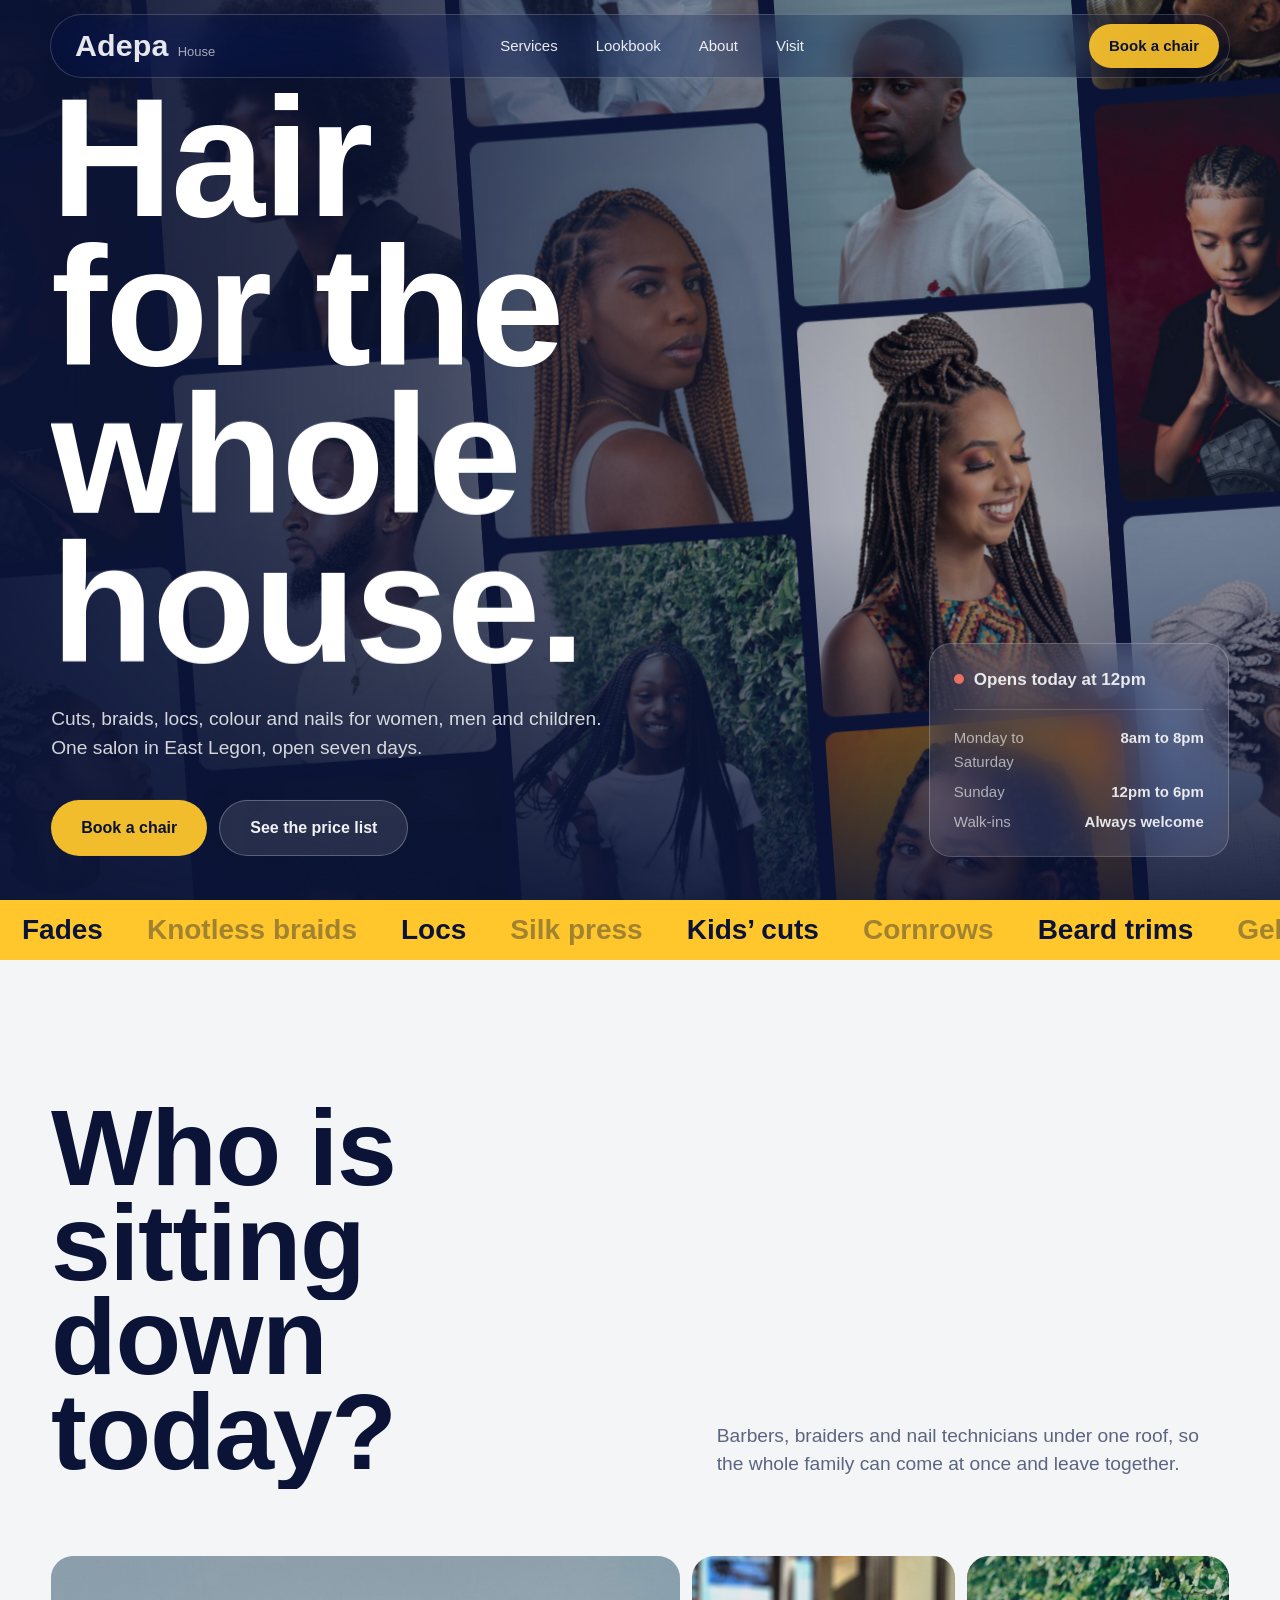
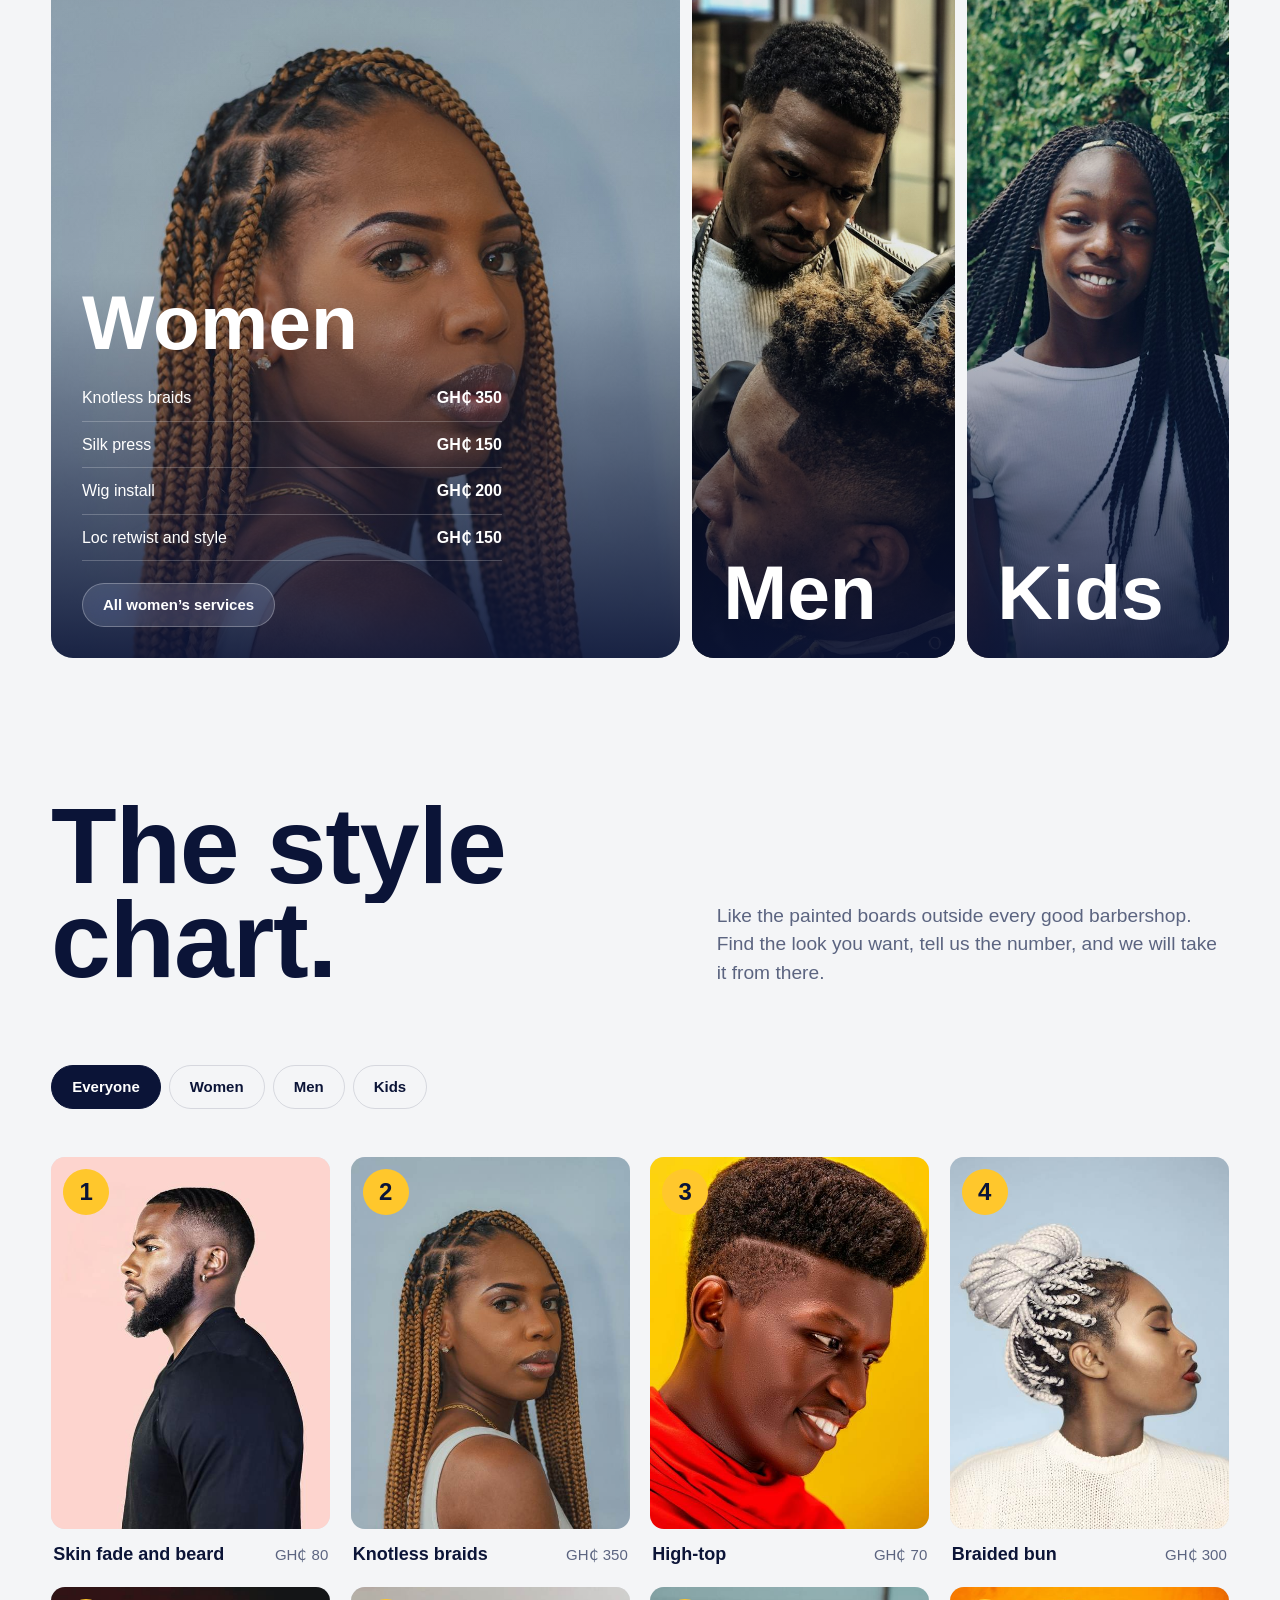
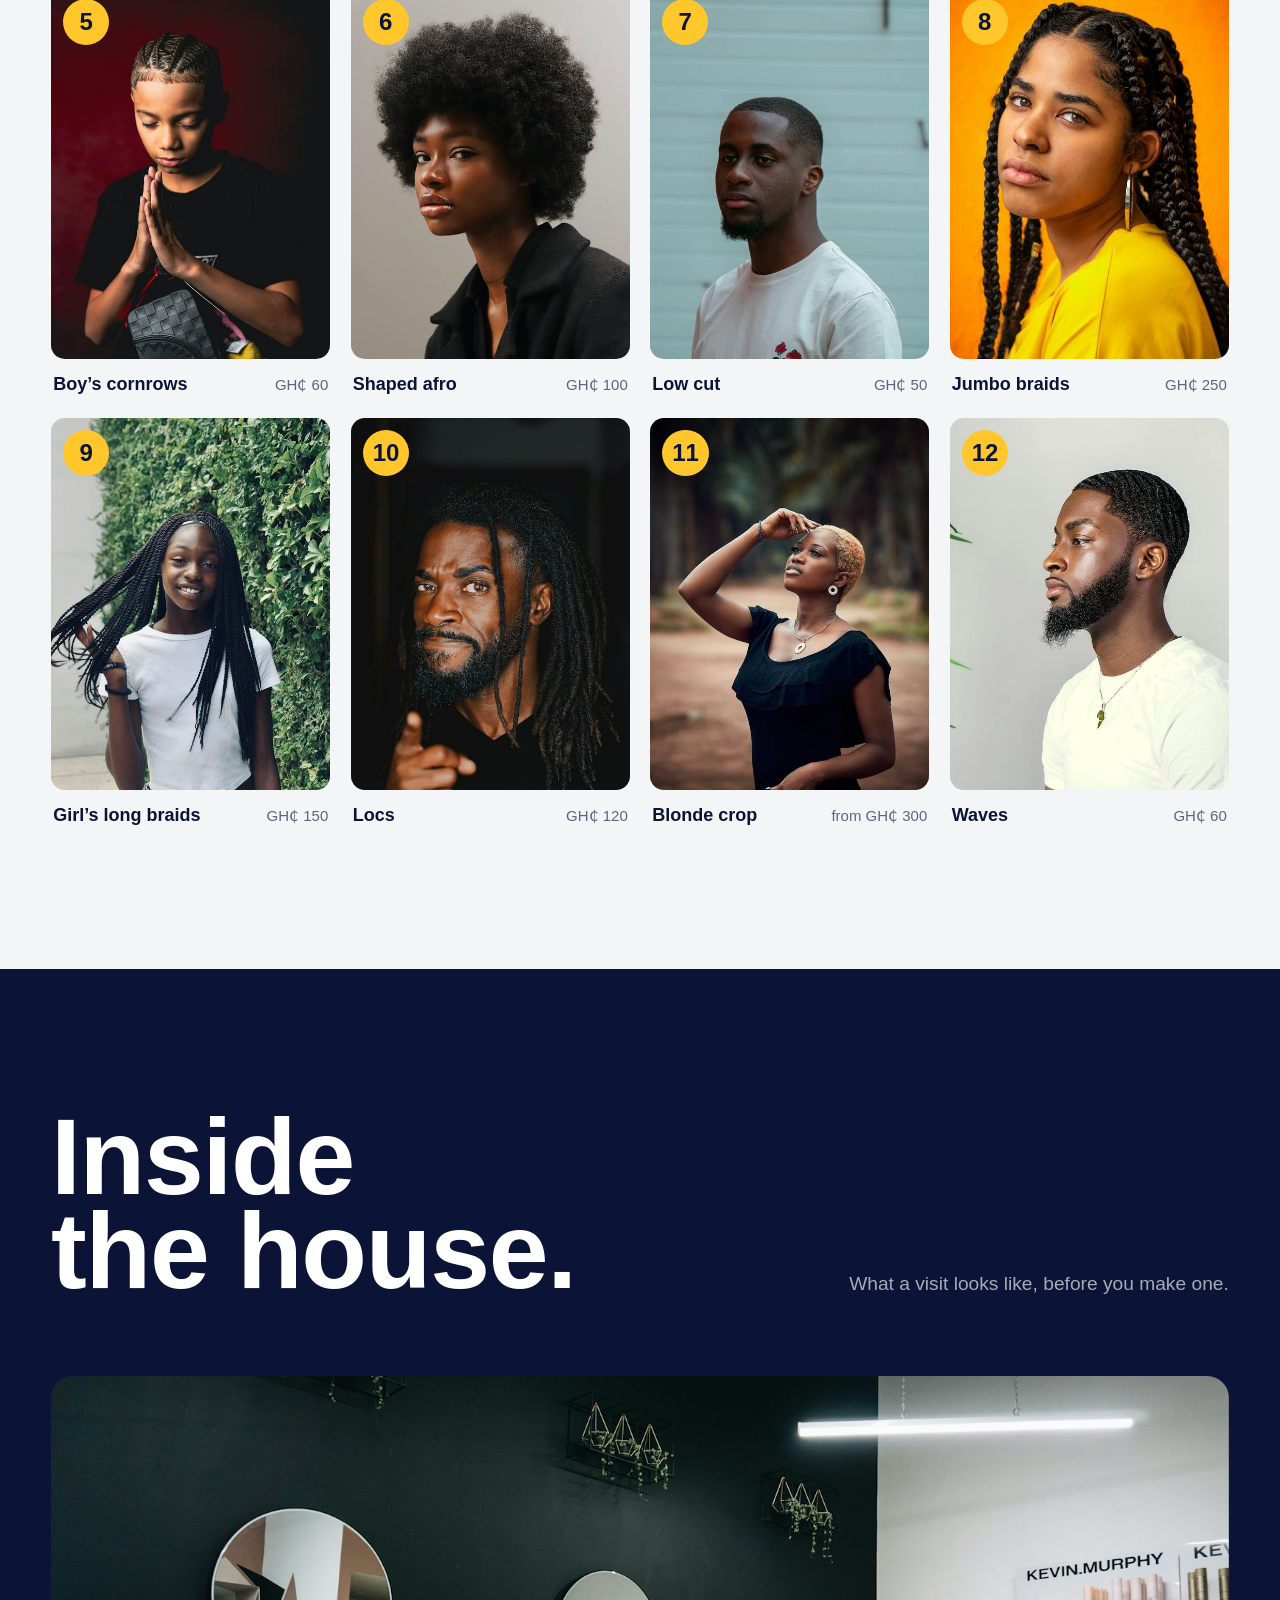
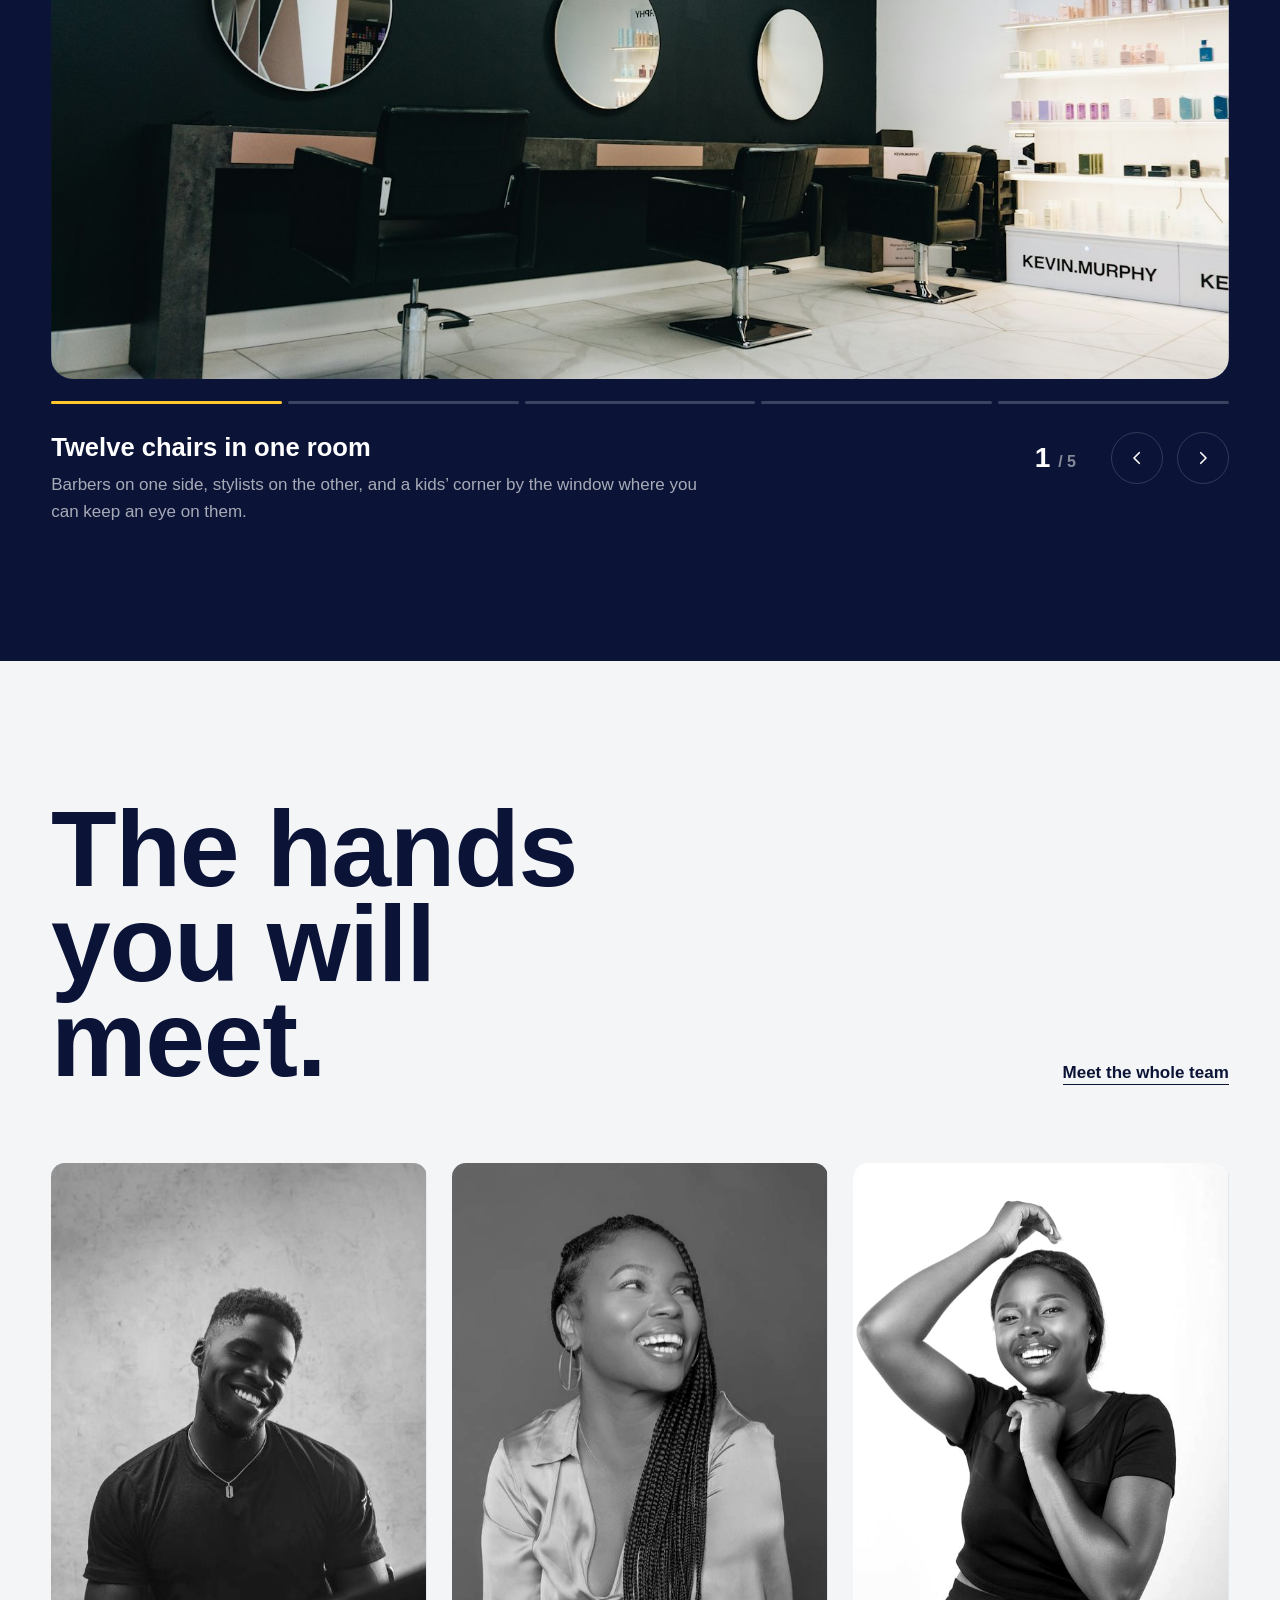
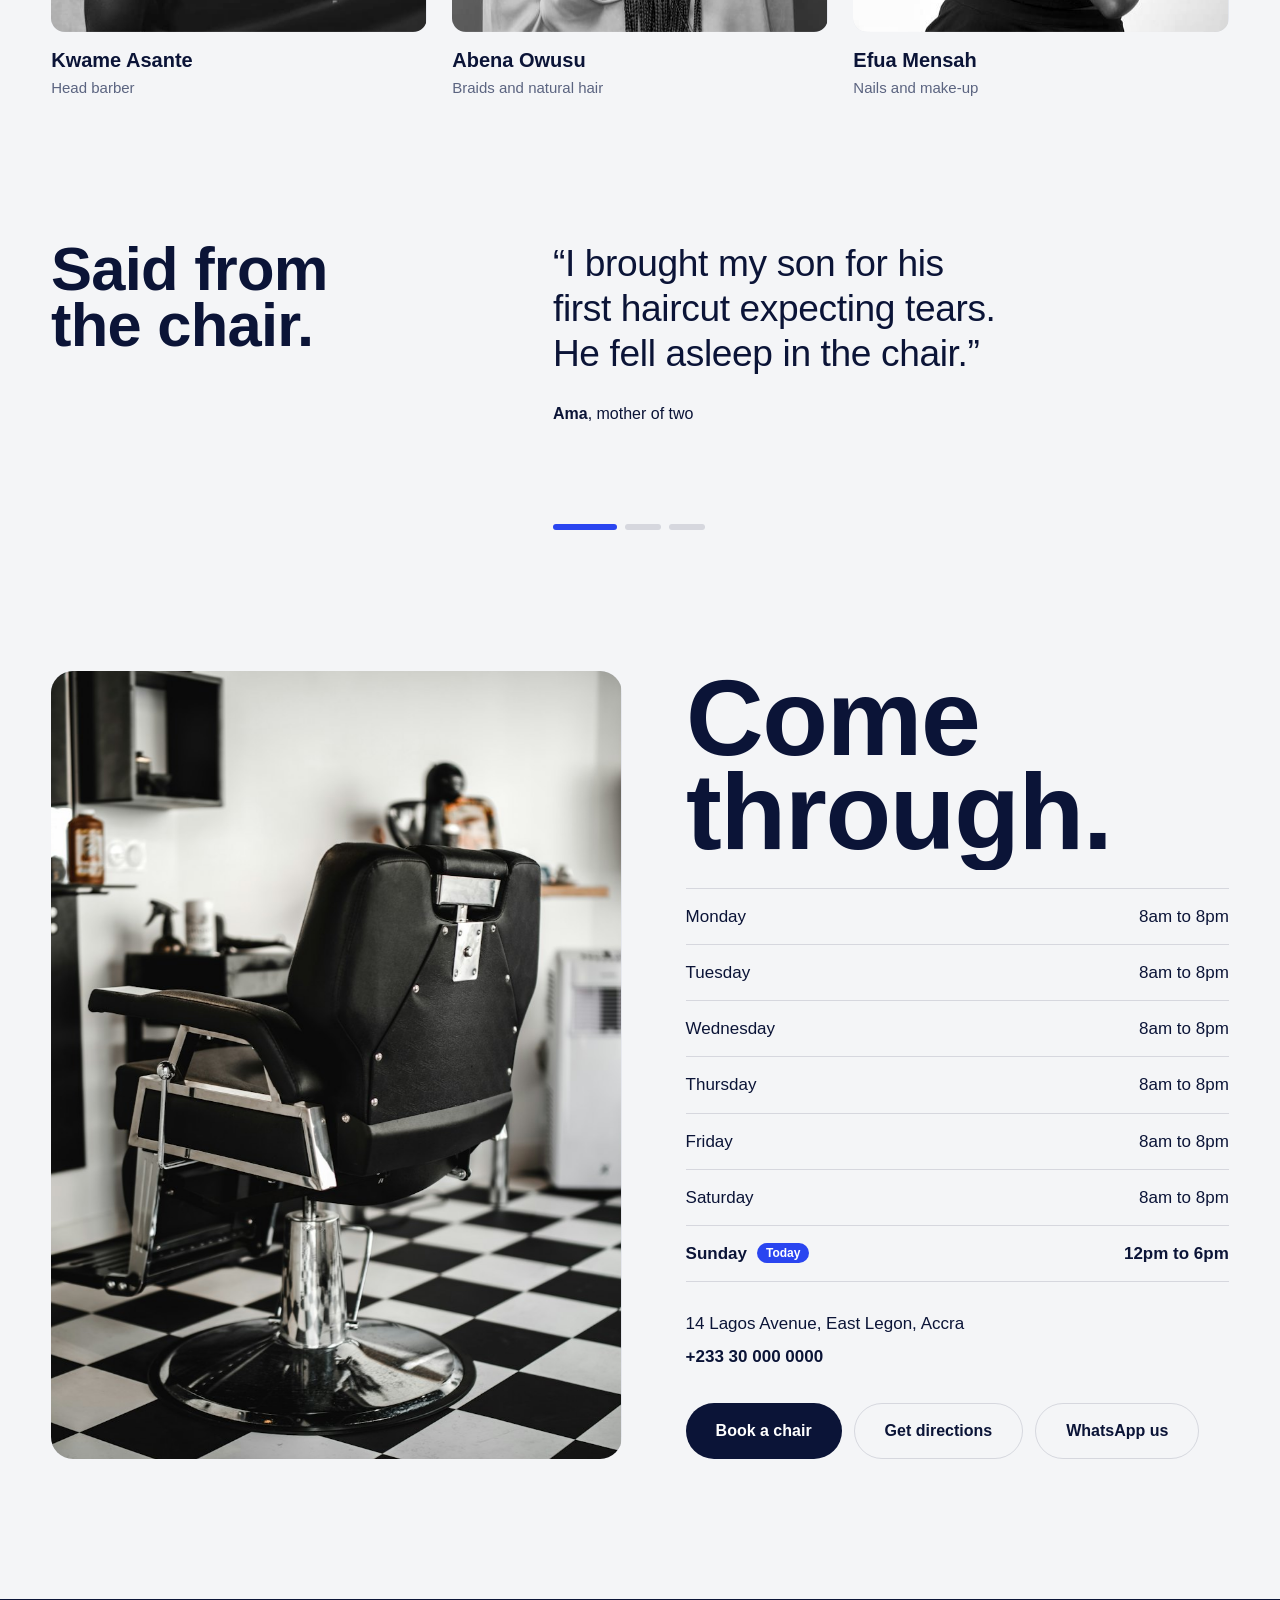
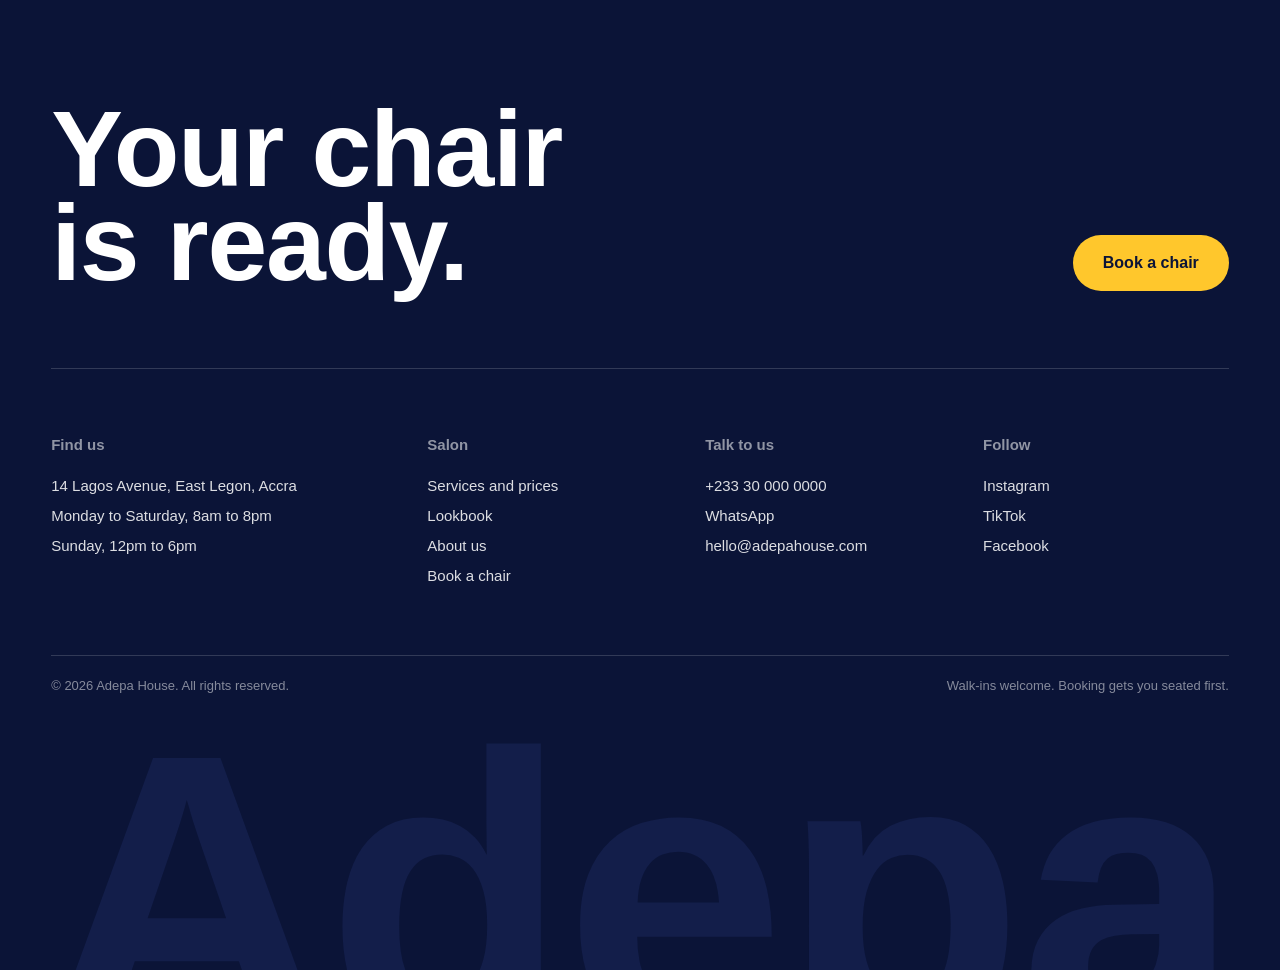
==== index.html @ f32e7a7e "Adepa House unisex salon sample website Five-page static site: home, services, lookbook, about and b" ====
<!DOCTYPE html>
<html lang="en">
<head>
  <meta charset="UTF-8">
  <meta name="viewport" content="width=device-width, initial-scale=1">
  <title>Adepa House | Unisex salon in East Legon, Accra</title>
  <meta name="description" content="Adepa House is a unisex salon in East Legon, Accra. Cuts, fades, braids, locs, colour and nails for women, men and children. Open seven days. Book a chair online.">
  <meta name="theme-color" content="#0B1437">
  <link rel="icon" href="data:image/svg+xml,<svg xmlns='http://www.w3.org/2000/svg' viewBox='0 0 64 64'><rect width='64' height='64' rx='16' fill='%230B1437'/><path d='M20 48 30 16h4l10 32h-6l-2-7H28l-2 7zm9.500-12h5L32 27z' fill='%23FFC72C'/></svg>">
  <link rel="preload" href="assets/fonts/archivo-latin-wdth-normal.woff2" as="font" type="font/woff2" crossorigin>
  <link rel="stylesheet" href="assets/css/site.css">
</head>
<body>

  <div class="intro" id="intro" aria-hidden="true">
    <div class="intro__half intro__half--t"></div>
    <div class="intro__half intro__half--b"></div>
    <div class="intro__in">
      <div class="intro__word" id="introWord"></div>
      <span class="intro__rule" id="introRule"></span>
      <p class="intro__sub" id="introSub">Unisex salon, East Legon</p>
    </div>
  </div>

  <main>
    <!-- HERO -->
    <section class="hero" data-hero>
      <div class="wall" id="wall" aria-hidden="true"></div>
      <div class="hero__scrim"></div>
      <div class="wrap hero__in">
        <div class="hero__grid">
          <div>
            <h1 class="d-xl" id="heroTitle" data-lines="manual">Hair for the<br>whole house.</h1>
            <p class="t-lead hero__sub" id="heroSub">Cuts, braids, locs, colour and nails for women, men and children. One salon in East Legon, open seven days.</p>
            <div class="hero__cta" id="heroCta">
              <a class="btn btn--sun" href="book.html">Book a chair</a>
              <a class="btn btn--glass" href="services.html">See the price list</a>
            </div>
          </div>
          <aside class="status" id="status" aria-label="Opening status">
            <div class="status__live"><span class="status__dot" id="statusDot"></span><span id="statusText">Open today</span></div>
            <dl>
              <dt>Monday to Saturday</dt><dd>8am to 8pm</dd>
              <dt>Sunday</dt><dd>12pm to 6pm</dd>
              <dt>Walk-ins</dt><dd>Always welcome</dd>
            </dl>
          </aside>
        </div>
      </div>
    </section>

    <div class="run" aria-hidden="true">
      <div class="run__track" id="run">
        <span>Fades</span><span>Knotless braids</span><span>Locs</span><span>Silk press</span><span>Kids’ cuts</span><span>Cornrows</span><span>Beard trims</span><span>Gel nails</span><span>Colour</span><span>Wig installs</span><span>Hot towel shaves</span><span>Make-up</span>
      </div>
    </div>

    <!-- DOORS -->
    <section class="sec">
      <div class="wrap">
        <div class="sec-head">
          <h2 class="d-l" data-lines>Who is sitting<br>down today?</h2>
          <p class="t-lead muted" data-rise>Barbers, braiders and nail technicians under one roof, so the whole family can come at once and leave together.</p>
        </div>
        <div class="doors" id="doors">
          <article class="door is-on">
            <div class="door__img" style="background-image:url('assets/img/her-knotless.jpg')"></div>
            <div class="door__body">
              <h3 class="door__name">Women</h3>
              <div class="door__more"><div>
                <ul class="door__list">
                  <li><span>Knotless braids</span><span>GH₵ 350</span></li>
                  <li><span>Silk press</span><span>GH₵ 150</span></li>
                  <li><span>Wig install</span><span>GH₵ 200</span></li>
                  <li><span>Loc retwist and style</span><span>GH₵ 150</span></li>
                </ul>
                <a class="btn btn--glass btn--sm" href="services.html#women">All women’s services</a>
              </div></div>
            </div>
          </article>
          <article class="door">
            <div class="door__img" style="background-image:url('assets/img/him-barber-at-work.jpg')"></div>
            <div class="door__body">
              <h3 class="door__name">Men</h3>
              <div class="door__more"><div>
                <ul class="door__list">
                  <li><span>Haircut</span><span>GH₵ 50</span></li>
                  <li><span>Skin fade</span><span>GH₵ 70</span></li>
                  <li><span>Haircut and beard</span><span>GH₵ 80</span></li>
                  <li><span>Hot towel shave</span><span>GH₵ 60</span></li>
                </ul>
                <a class="btn btn--glass btn--sm" href="services.html#men">All men’s services</a>
              </div></div>
            </div>
          </article>
          <article class="door">
            <div class="door__img" style="background-image:url('assets/img/kid-girl-long-braids.jpg')"></div>
            <div class="door__body">
              <h3 class="door__name">Kids</h3>
              <div class="door__more"><div>
                <ul class="door__list">
                  <li><span>Boy’s haircut</span><span>GH₵ 35</span></li>
                  <li><span>First haircut</span><span>GH₵ 40</span></li>
                  <li><span>Girl’s cornrows</span><span>GH₵ 60</span></li>
                  <li><span>Braids with extensions</span><span>GH₵ 150</span></li>
                </ul>
                <a class="btn btn--glass btn--sm" href="services.html#kids">All kids’ services</a>
              </div></div>
            </div>
          </article>
        </div>
      </div>
    </section>

    <!-- STYLE CHART -->
    <section class="sec" style="padding-top:0">
      <div class="wrap">
        <div class="sec-head">
          <h2 class="d-l" data-lines>The style<br>chart.</h2>
          <p class="t-lead muted" data-rise>Like the painted boards outside every good barbershop. Find the look you want, tell us the number, and we will take it from there.</p>
        </div>
        <div class="tabs" id="chartTabs" role="group" aria-label="Filter looks">
          <button class="tab" aria-pressed="true" data-who="all">Everyone</button>
          <button class="tab" aria-pressed="false" data-who="women">Women</button>
          <button class="tab" aria-pressed="false" data-who="men">Men</button>
          <button class="tab" aria-pressed="false" data-who="kids">Kids</button>
        </div>
        <div class="chart" id="chart"></div>
      </div>
    </section>

    <!-- SLIDESHOW -->
    <section class="sec on-dark">
      <div class="wrap">
        <div class="sec-head">
          <h2 class="d-l" data-lines>Inside<br>the house.</h2>
          <p class="t-lead muted" data-rise>What a visit looks like, before you make one.</p>
        </div>
        <div class="show" id="show">
          <div class="show__stage" data-unmask>
            <div class="show__slide is-on"><img src="assets/img/space-salon.jpg" alt="The salon floor: a row of styling chairs facing round mirrors"></div>
            <div class="show__slide"><img src="assets/img/work-cornrows.jpg" alt="Two stylists braiding cornrows on a client" loading="lazy"></div>
            <div class="show__slide"><img src="assets/img/him-beard-trim.jpg" alt="A barber in gloves lining up a client’s beard" loading="lazy"></div>
            <div class="show__slide"><img src="assets/img/nails-manicure.jpg" alt="A nail technician working on a client’s manicure" loading="lazy"></div>
            <div class="show__slide"><img src="assets/img/space-barber.jpg" alt="A barber chair in front of a brick wall and lit mirrors" loading="lazy"></div>
          </div>
          <div class="show__ticks" id="showTicks"><i></i><i></i><i></i><i></i><i></i></div>
          <div class="show__bar">
            <div class="show__cap" id="showCap" aria-live="polite">
              <div class="is-on"><h3>Twelve chairs in one room</h3><p class="muted">Barbers on one side, stylists on the other, and a kids’ corner by the window where you can keep an eye on them.</p></div>
              <div><h3>Two braiders on every long style</h3><p class="muted">Four hands instead of two, so a style that takes six hours elsewhere takes about four here.</p></div>
              <div><h3>A new blade for every client</h3><p class="muted">Razors are opened in front of you. Clippers are disinfected between cuts, and the barber wears gloves.</p></div>
              <div><h3>A nail desk that stays open late</h3><p class="muted">Come after work. The last nail appointment of the day starts at seven.</p></div>
              <div><h3>Booked clients sit first</h3><p class="muted">Walk in whenever you like and take the next free chair. If you have booked, your chair is waiting.</p></div>
            </div>
            <div class="show__ctrl">
              <span class="show__count" id="showCount">1 <small>/ 5</small></span>
              <button class="arrow" id="showPrev" aria-label="Previous slide"><svg viewBox="0 0 24 24" fill="none" stroke="currentColor" stroke-width="2.2" stroke-linecap="round" stroke-linejoin="round"><path d="M15 5l-7 7 7 7"/></svg></button>
              <button class="arrow" id="showNext" aria-label="Next slide"><svg viewBox="0 0 24 24" fill="none" stroke="currentColor" stroke-width="2.2" stroke-linecap="round" stroke-linejoin="round"><path d="M9 5l7 7-7 7"/></svg></button>
            </div>
          </div>
        </div>
      </div>
    </section>

    <!-- TEAM -->
    <section class="sec">
      <div class="wrap">
        <div class="sec-head">
          <h2 class="d-l" data-lines>The hands<br>you will meet.</h2>
          <p data-rise><a class="link" href="about.html">Meet the whole team</a></p>
        </div>
        <div class="team" id="team"></div>
      </div>
    </section>

    <!-- QUOTES -->
    <section class="sec" style="padding-top:0">
      <div class="wrap quotes">
        <h2 class="d-m" data-lines>Said from<br>the chair.</h2>
        <div>
          <div class="quote-box" id="quotes">
            <figure class="quote is-on"><blockquote>“I brought my son for his first haircut expecting tears. He fell asleep in the chair.”</blockquote><figcaption><b>Ama</b>, mother of two</figcaption></figure>
            <figure class="quote"><blockquote>“Knotless braids in under four hours, and my edges are still where I left them.”</blockquote><figcaption><b>Nana Akua</b>, comes every six weeks</figcaption></figure>
            <figure class="quote"><blockquote>“The first barber in Accra who asked how I wanted my beard before picking up the clippers.”</blockquote><figcaption><b>Kofi</b>, Saturday regular</figcaption></figure>
          </div>
          <div class="dots" id="quoteDots"><button aria-label="Review 1"></button><button aria-label="Review 2"></button><button aria-label="Review 3"></button></div>
        </div>
      </div>
    </section>

    <!-- VISIT -->
    <section class="sec" id="visit" style="padding-top:0">
      <div class="wrap visit">
        <div class="ph" data-unmask><img src="assets/img/space-chair-detail.jpg" alt="A black barber chair on a checkered floor" loading="lazy"></div>
        <div>
          <h2 class="d-l" data-lines>Come<br>through.</h2>
          <ul class="hours" id="hours"></ul>
          <div class="visit__lines">
            <p>14 Lagos Avenue, East Legon, Accra</p>
            <p><a href="tel:+233300000000">+233 30 000 0000</a></p>
          </div>
          <div class="visit__cta">
            <a class="btn btn--navy" href="book.html">Book a chair</a>
            <a class="btn btn--line" href="https://www.google.com/maps/search/?api=1&query=Lagos+Avenue+East+Legon+Accra" target="_blank" rel="noopener">Get directions</a>
            <a class="btn btn--line" href="https://wa.me/233300000000" target="_blank" rel="noopener">WhatsApp us</a>
          </div>
        </div>
      </div>
    </section>
  </main>

  <footer data-foot></footer>

  <script src="assets/vendor/gsap.min.js"></script>
  <script src="assets/vendor/ScrollTrigger.min.js"></script>
  <script src="assets/vendor/lenis.min.js"></script>
  <script src="assets/js/data.js"></script>
  <script src="assets/js/site.js"></script>
  <script src="assets/js/home.js"></script>
</body>
</html>
---- assets/css/site.css ----
/* ADEPA HOUSE — unisex salon. One typeface, four colours. */

@font-face {
  font-family: 'Archivo';
  src: url('../fonts/archivo-latin-wdth-normal.woff2') format('woff2');
  font-weight: 100 900; font-stretch: 62% 125%; font-style: normal; font-display: swap;
}

:root {
  --tile: #F4F5F7;
  --white: #FFFFFF;
  --navy: #0B1437;
  --navy-2: #131E4A;
  --cobalt: #2A45F0;
  --sun: #FFC72C;
  --slate: #5B6480;
  --line: rgba(11, 20, 55, .13);
  --line-inv: rgba(255, 255, 255, .16);

  --gut: clamp(20px, 4vw, 56px);
  --sec: clamp(80px, 11vw, 168px);
  --max: 1400px;
  --ease: cubic-bezier(.22, 1, .36, 1);
  --ease-io: cubic-bezier(.76, 0, .24, 1);
  --r-img: 14px;
  --r-card: 22px;
}

*, *::before, *::after { box-sizing: border-box; margin: 0; padding: 0; }
html { -webkit-text-size-adjust: 100%; scroll-behavior: smooth; }
body {
  background: var(--tile); color: var(--navy);
  font-family: 'Archivo', 'Helvetica Neue', Arial, sans-serif;
  font-size: 1.0625rem; line-height: 1.6; font-weight: 400; font-stretch: 100%;
  -webkit-font-smoothing: antialiased; text-rendering: optimizeLegibility;
  overflow-x: hidden;
}
img { display: block; max-width: 100%; }
a { color: inherit; text-decoration: none; }
button { font: inherit; color: inherit; background: none; border: 0; cursor: pointer; }
ul { list-style: none; }
::selection { background: var(--cobalt); color: #fff; }
:focus-visible { outline: 2.5px solid var(--cobalt); outline-offset: 3px; border-radius: 4px; }
.on-dark :focus-visible, .hero :focus-visible, .menu :focus-visible { outline-color: var(--sun); }
body.is-locked { overflow: hidden; }

/* ---------- type ---------- */
.d-xl, .d-l, .d-m {
  font-stretch: 62%; font-weight: 800; letter-spacing: -.012em; line-height: .88;
  text-wrap: balance;
}
.d-xl { font-size: clamp(4.2rem, 13.2vw, 13.5rem); }
.d-l  { font-size: clamp(3.2rem, 8.4vw, 8rem); }
.d-m  { font-size: clamp(2.4rem, 4.8vw, 4.4rem); line-height: .92; }
.t-lead { font-size: clamp(1.125rem, 1.5vw, 1.375rem); line-height: 1.5; max-width: 34em; }
.t-small { font-size: .875rem; line-height: 1.5; }
.muted { color: var(--slate); }
.on-dark .muted { color: rgba(255, 255, 255, .64); }

/* split-line reveal */
.ln { display: block; overflow: hidden; padding-bottom: .09em; margin-bottom: -.09em; }
.ln > span { display: block; will-change: transform; }

/* ---------- layout ---------- */
.wrap { width: 100%; max-width: var(--max); margin: 0 auto; padding: 0 var(--gut); }
.sec { padding: var(--sec) 0; }
.on-dark { background: var(--navy); color: #fff; }
.sec-head { display: grid; grid-template-columns: 1.2fr 1fr; gap: 32px var(--gut); align-items: end; margin-bottom: clamp(40px, 6vw, 88px); }
.sec-head p { justify-self: end; }
@media (max-width: 860px) { .sec-head { grid-template-columns: 1fr; } .sec-head p { justify-self: start; } }

/* ---------- buttons ---------- */
.btn {
  display: inline-flex; align-items: center; justify-content: center; gap: 10px;
  height: 56px; padding: 0 30px; border-radius: 999px;
  font-size: 1rem; font-weight: 600; font-stretch: 105%; white-space: nowrap;
  transition: transform .45s var(--ease), background-color .3s, color .3s, border-color .3s, box-shadow .3s;
}
.btn:hover { transform: translateY(-2px); }
.btn:active { transform: translateY(0) scale(.98); }
.btn--sun { background: var(--sun); color: var(--navy); }
.btn--sun:hover { background: #FFD65C; box-shadow: 0 14px 34px -12px rgba(255, 199, 44, .75); }
.btn--navy { background: var(--navy); color: #fff; }
.btn--navy:hover { background: var(--cobalt); }
.btn--line { border: 1.5px solid var(--line); }
.btn--line:hover { border-color: var(--navy); }
.btn--glass {
  color: #fff; background: rgba(255, 255, 255, .12); border: 1px solid rgba(255, 255, 255, .28);
  -webkit-backdrop-filter: blur(14px) saturate(140%); backdrop-filter: blur(14px) saturate(140%);
}
.btn--glass:hover { background: rgba(255, 255, 255, .22); }
.btn--sm { height: 44px; padding: 0 20px; font-size: .9375rem; }
.btn[disabled] { opacity: .4; pointer-events: none; }
.link { font-weight: 600; border-bottom: 1.5px solid currentColor; padding-bottom: 2px; transition: color .25s; }
.link:hover { color: var(--cobalt); }
.on-dark .link:hover { color: var(--sun); }

/* ---------- photo frame ---------- */
.ph { position: relative; overflow: hidden; border-radius: var(--r-img); background: #dfe2ea; }
.ph > img, .ph > .ph__img { position: absolute; inset: 0; width: 100%; height: 100%; object-fit: cover; background-size: cover; background-position: center; }

/* =====================================================
   NAV — frosted glass bar
   ===================================================== */
.nav {
  position: fixed; z-index: 100; top: 14px; left: 50%;
  width: min(calc(100% - 28px), 1180px); transform: translateX(-50%);
  display: flex; align-items: center; justify-content: space-between; gap: 20px;
  height: 64px; padding: 0 10px 0 24px; border-radius: 999px;
  background: rgba(255, 255, 255, .72); border: 1px solid rgba(255, 255, 255, .7);
  -webkit-backdrop-filter: blur(22px) saturate(170%); backdrop-filter: blur(22px) saturate(170%);
  box-shadow: 0 10px 40px -18px rgba(11, 20, 55, .35);
  transition: transform .6s var(--ease), background-color .4s, border-color .4s, color .4s;
}
.nav.is-away { transform: translate(-50%, -140%); }
.nav.is-over {
  color: #fff; background: rgba(11, 20, 55, .28); border-color: rgba(255, 255, 255, .2);
  box-shadow: none;
}
.logo { display: flex; align-items: baseline; gap: 9px; }
.logo b { font-stretch: 62%; font-weight: 800; font-size: 1.9rem; line-height: 1; letter-spacing: .005em; }
.logo i { font-style: normal; font-size: .8125rem; font-weight: 500; opacity: .7; }
.nav__links { display: flex; gap: 6px; }
.nav__links a {
  padding: 9px 16px; border-radius: 999px; font-size: .9375rem; font-weight: 500;
  transition: background-color .25s;
}
.nav__links a:hover { background: rgba(11, 20, 55, .07); }
.nav.is-over .nav__links a:hover { background: rgba(255, 255, 255, .16); }
.nav__links a[aria-current="page"] { background: var(--navy); color: #fff; }
.nav.is-over .nav__links a[aria-current="page"] { background: #fff; color: var(--navy); }
.nav__right { display: flex; align-items: center; gap: 8px; }
.burger {
  display: none; width: 44px; height: 44px; border-radius: 999px; position: relative;
  background: rgba(11, 20, 55, .07);
}
.nav.is-over .burger { background: rgba(255, 255, 255, .16); }
.burger::before, .burger::after {
  content: ''; position: absolute; left: 13px; right: 13px; height: 2px; background: currentColor; border-radius: 2px;
}
.burger::before { top: 18px; } .burger::after { top: 25px; }
@media (max-width: 900px) {
  .nav__links { display: none; } .burger { display: block; }
  .nav { height: 58px; padding-left: 20px; top: 10px; }
  .logo i { display: none; }
}

/* ---------- full-screen menu ---------- */
.menu {
  position: fixed; inset: 0; z-index: 180; background: var(--navy); color: #fff;
  display: grid; grid-template-rows: auto 1fr auto; visibility: hidden;
  clip-path: inset(0 0 100% 0);
}
.menu__top { display: flex; justify-content: space-between; align-items: center; padding: 22px var(--gut); }
.menu__close { height: 44px; padding: 0 20px; border-radius: 999px; background: rgba(255, 255, 255, .12); font-weight: 600; font-size: .9375rem; }
.menu__list { display: flex; flex-direction: column; justify-content: center; padding: 0 var(--gut); gap: 2px; }
.menu__list a {
  display: block; font-stretch: 62%; font-weight: 800; line-height: .95;
  font-size: clamp(3.4rem, 15vw, 6.5rem); transition: color .25s, transform .5s var(--ease);
}
.menu__list a:hover { color: var(--sun); transform: translateX(10px); }
.menu__foot { padding: 24px var(--gut) 34px; display: flex; flex-wrap: wrap; gap: 8px 28px; border-top: 1px solid var(--line-inv); font-size: .9375rem; color: rgba(255, 255, 255, .7); }

/* ---------- curtain page transition ---------- */
.curtain { position: fixed; inset: 0; z-index: 300; pointer-events: none; visibility: hidden; }
.curtain i { position: absolute; top: 0; bottom: 0; width: 50.5%; background: var(--navy); }
.curtain i:first-child { left: 0; transform: translateX(-101%); }
.curtain i:nth-child(2) { right: 0; transform: translateX(101%); }
.curtain b {
  position: absolute; top: 50%; left: 50%; transform: translate(-50%, -50%);
  font-stretch: 62%; font-weight: 800; font-size: clamp(3rem, 9vw, 6rem); color: var(--sun); opacity: 0; line-height: 1;
}

/* =====================================================
   INTRO
   ===================================================== */
.intro { position: fixed; inset: 0; z-index: 250; display: grid; place-items: center; overflow: hidden; }
.intro__half { position: absolute; left: 0; right: 0; height: 50.5%; background: var(--navy); }
.intro__half--t { top: 0; } .intro__half--b { bottom: 0; }
.intro__in { position: relative; z-index: 2; display: flex; flex-direction: column; align-items: center; gap: clamp(18px, 3vh, 30px); color: #fff; text-align: center; padding: 0 20px; }
.intro__word { display: flex; overflow: hidden; font-stretch: 62%; font-weight: 800; line-height: .9; font-size: clamp(5rem, 22vw, 15rem); padding-bottom: .06em; }
.intro__word span { display: inline-block; transform: translateY(110%); }
.intro__rule { width: min(420px, 62vw); height: 3px; background: var(--sun); transform: scaleX(0); border-radius: 3px; }
.intro__sub { font-size: clamp(.9375rem, 1.6vw, 1.125rem); font-weight: 500; font-stretch: 110%; opacity: 0; color: rgba(255, 255, 255, .78); }

/* =====================================================
   HERO — drifting photo wall
   ===================================================== */
.hero { position: relative; height: 100vh; height: 100svh; min-height: 640px; overflow: hidden; background: var(--navy); color: #fff; }
.wall { position: absolute; inset: -14% -6%; display: flex; gap: 14px; transform: rotate(-4deg) scale(1.08); will-change: transform; }
.wall__col { flex: 1; overflow: hidden; }
.wall__track { display: flex; flex-direction: column; gap: 14px; will-change: transform; }
.wall__img { width: 100%; aspect-ratio: 3 / 4; flex: 0 0 auto; border-radius: 12px; background-size: cover; background-position: center; }
.hero__scrim {
  position: absolute; inset: 0;
  background:
    linear-gradient(90deg, rgba(11, 20, 55, .94) 0%, rgba(11, 20, 55, .74) 34%, rgba(11, 20, 55, .3) 68%, rgba(11, 20, 55, .42) 100%),
    linear-gradient(0deg, rgba(11, 20, 55, .85) 0%, rgba(11, 20, 55, 0) 42%);
}
.hero__in { position: relative; z-index: 2; height: 100%; display: flex; flex-direction: column; justify-content: flex-end; padding-bottom: clamp(28px, 5vh, 56px); }
.hero__grid { display: grid; grid-template-columns: 1fr auto; gap: 32px; align-items: end; }
.hero h1 { margin-bottom: clamp(20px, 3vh, 32px); }
.hero__sub { max-width: 30em; color: rgba(255, 255, 255, .84); }
.hero__cta { display: flex; flex-wrap: wrap; gap: 12px; margin-top: clamp(24px, 4vh, 40px); }

.status {
  width: 300px; padding: 22px 24px; border-radius: var(--r-card);
  background: rgba(255, 255, 255, .11); border: 1px solid rgba(255, 255, 255, .24);
  -webkit-backdrop-filter: blur(20px) saturate(150%); backdrop-filter: blur(20px) saturate(150%);
}
.status__live { display: flex; align-items: center; gap: 10px; font-weight: 600; }
.status__dot { width: 10px; height: 10px; border-radius: 50%; background: #48E08A; box-shadow: 0 0 0 0 rgba(72, 224, 138, .7); animation: pulse 2s infinite; }
.status__dot.is-shut { background: #FF7A66; animation: none; }
@keyframes pulse { to { box-shadow: 0 0 0 12px rgba(72, 224, 138, 0); } }
.status dl { margin-top: 16px; padding-top: 16px; border-top: 1px solid rgba(255, 255, 255, .2); display: grid; grid-template-columns: 1fr auto; gap: 6px 16px; font-size: .9375rem; }
.status dt { color: rgba(255, 255, 255, .7); } .status dd { font-weight: 600; text-align: right; }
@media (max-width: 900px) {
  .hero__grid { grid-template-columns: 1fr; }
  .status { width: 100%; padding: 16px 18px; }
  .status dl { display: none; }
  .wall { inset: -10% -45%; gap: 10px; } .wall__track { gap: 10px; }
  .hero__scrim { background: linear-gradient(0deg, rgba(11, 20, 55, .96) 0%, rgba(11, 20, 55, .78) 46%, rgba(11, 20, 55, .35) 100%); }
  .hero__cta .btn { flex: 1 1 auto; }
}

/* ---------- running line ---------- */
.run { overflow: hidden; background: var(--sun); color: var(--navy); padding: 16px 0; }
.run__track { display: flex; width: max-content; animation: run 38s linear infinite; }
.run__track span { font-stretch: 62%; font-weight: 800; font-size: 1.75rem; line-height: 1; padding: 0 22px; white-space: nowrap; }
.run__track span:nth-child(even) { opacity: .38; }
@keyframes run { to { transform: translateX(-50%); } }

/* =====================================================
   DOORS — women / men / kids
   ===================================================== */
.doors { display: flex; gap: 12px; height: min(78vh, 760px); min-height: 520px; }
.door {
  position: relative; flex: 1 1 0; min-width: 0; overflow: hidden; border-radius: var(--r-card); color: #fff;
  transition: flex-grow .9s var(--ease);
}
.door.is-on { flex-grow: 2.4; }
.door__img { position: absolute; inset: 0; background-size: cover; background-position: center 20%; transform: scale(1.06); transition: transform 1.4s var(--ease); }
.door.is-on .door__img { transform: scale(1); }
.door::after { content: ''; position: absolute; inset: 0; background: linear-gradient(0deg, rgba(11, 20, 55, .9) 0%, rgba(11, 20, 55, .1) 55%); }
.door__body { position: absolute; z-index: 2; left: 0; right: 0; bottom: 0; padding: clamp(20px, 2.4vw, 36px); }
.door__name { font-stretch: 62%; font-weight: 800; font-size: clamp(3rem, 6vw, 6rem); line-height: .9; }
.door__more { display: grid; grid-template-rows: 0fr; opacity: 0; transition: grid-template-rows .8s var(--ease), opacity .5s; }
.door.is-on .door__more { grid-template-rows: 1fr; opacity: 1; }
.door__more > div { overflow: hidden; min-width: 300px; }
.door__list { margin: 18px 0 22px; display: grid; gap: 0; max-width: 420px; }
.door__list li { display: flex; justify-content: space-between; gap: 20px; padding: 10px 0; border-bottom: 1px solid rgba(255, 255, 255, .22); font-size: 1rem; }
.door__list li span:last-child { font-weight: 600; white-space: nowrap; }
@media (max-width: 860px) {
  .doors { flex-direction: column; height: auto; min-height: 0; }
  .door, .door.is-on { flex: none; height: 500px; }
  .door .door__img { transform: none; }
  .door__more { grid-template-rows: 1fr; opacity: 1; }
  .door__more > div { min-width: 0; }
}

/* =====================================================
   STYLE CHART
   ===================================================== */
.tabs { display: flex; flex-wrap: wrap; gap: 8px; }
.tab {
  height: 44px; padding: 0 20px; border-radius: 999px; border: 1.5px solid var(--line);
  font-size: .9375rem; font-weight: 600; transition: background-color .25s, color .25s, border-color .25s;
}
.tab:hover { border-color: var(--navy); }
.tab[aria-pressed="true"], .tab[aria-selected="true"] { background: var(--navy); border-color: var(--navy); color: #fff; }
.on-dark .tab { border-color: var(--line-inv); }
.on-dark .tab[aria-pressed="true"] { background: #fff; color: var(--navy); border-color: #fff; }

.chart { display: grid; grid-template-columns: repeat(4, 1fr); gap: clamp(12px, 1.6vw, 24px); margin-top: clamp(28px, 4vw, 48px); }
.look { position: relative; display: block; }
.look .ph { aspect-ratio: 3 / 4; }
.look .ph img { transition: transform 1.2s var(--ease); }
.look:hover .ph img { transform: scale(1.06); }
.look__no {
  position: absolute; top: 12px; left: 12px; z-index: 2; min-width: 46px; height: 46px; padding: 0 10px;
  display: grid; place-items: center; border-radius: 999px;
  font-stretch: 62%; font-weight: 800; font-size: 1.5rem; line-height: 1;
  background: var(--sun); color: var(--navy);
}
.look__go {
  position: absolute; left: 12px; right: 12px; bottom: 12px; z-index: 2; height: 48px; border-radius: 999px;
  display: grid; place-items: center; font-weight: 600; font-size: .9375rem; color: #fff;
  background: rgba(11, 20, 55, .42); border: 1px solid rgba(255, 255, 255, .3);
  -webkit-backdrop-filter: blur(14px); backdrop-filter: blur(14px);
  opacity: 0; transform: translateY(10px); transition: opacity .35s, transform .5s var(--ease);
}
.look:hover .look__go, .look:focus-visible .look__go { opacity: 1; transform: none; }
.look__meta { display: flex; justify-content: space-between; align-items: baseline; gap: 12px; padding: 14px 2px 0; }
.look__meta h3 { font-size: 1.125rem; font-weight: 650; line-height: 1.25; }
.look__meta span { font-size: .9375rem; color: var(--slate); white-space: nowrap; }
@media (max-width: 1000px) { .chart { grid-template-columns: repeat(3, 1fr); } }
@media (max-width: 640px) {
  .chart { grid-template-columns: repeat(2, 1fr); }
  .look__go { display: none; }
  .look__meta { flex-direction: column; gap: 2px; padding-top: 10px; }
  .look__meta h3 { font-size: 1rem; }
  .look__no { min-width: 38px; height: 38px; font-size: 1.25rem; top: 8px; left: 8px; }
}

/* =====================================================
   SLIDESHOW
   ===================================================== */
.show { position: relative; }
.show__stage { position: relative; aspect-ratio: 16 / 8.2; border-radius: var(--r-card); overflow: hidden; background: var(--navy-2); }
.show__slide { position: absolute; inset: 0; opacity: 0; visibility: hidden; }
.show__slide.is-on { opacity: 1; visibility: visible; z-index: 2; }
.show__slide img { width: 100%; height: 100%; object-fit: cover; }
.show__bar { display: grid; grid-template-columns: 1fr auto; gap: 24px 40px; align-items: start; margin-top: 28px; }
.show__cap { position: relative; min-height: 5.2em; }
.show__cap > div { position: absolute; inset: 0 0 auto 0; opacity: 0; transform: translateY(12px); transition: opacity .5s, transform .7s var(--ease); pointer-events: none; }
.show__cap > div.is-on { opacity: 1; transform: none; pointer-events: auto; }
.show__cap h3 { font-size: clamp(1.25rem, 2vw, 1.625rem); font-weight: 650; line-height: 1.2; }
.show__cap p { margin-top: 8px; max-width: 38em; }
.show__ctrl { display: flex; align-items: center; gap: 14px; }
.show__count { font-stretch: 62%; font-weight: 800; font-size: 1.75rem; line-height: 1; min-width: 62px; }
.show__count small { font-size: 1rem; font-weight: 600; opacity: .5; font-stretch: 100%; }
.arrow { width: 52px; height: 52px; border-radius: 50%; border: 1.5px solid var(--line-inv); display: grid; place-items: center; transition: background-color .25s, color .25s, border-color .25s; }
.arrow:hover { background: #fff; color: var(--navy); border-color: #fff; }
.arrow svg { width: 18px; height: 18px; }
.show__ticks { display: flex; gap: 6px; margin-top: 22px; }
.show__ticks i { flex: 1; height: 3px; border-radius: 3px; background: rgba(255, 255, 255, .2); overflow: hidden; position: relative; }
.show__ticks i::after { content: ''; position: absolute; inset: 0; background: var(--sun); transform: scaleX(0); transform-origin: left; }
.show__ticks i.is-done::after { transform: scaleX(1); }
.show__ticks i.is-on::after { animation: tick var(--dur, 6s) linear forwards; }
.show.is-paused .show__ticks i.is-on::after { animation-play-state: paused; }
@keyframes tick { to { transform: scaleX(1); } }
@media (max-width: 760px) {
  .show__stage { aspect-ratio: 4 / 4.6; }
  .show__bar { grid-template-columns: 1fr; }
  .show__cap { min-height: 8.4em; }
}

/* =====================================================
   TEAM
   ===================================================== */
.team { display: grid; grid-template-columns: repeat(3, 1fr); gap: clamp(14px, 2vw, 28px); }
.person .ph { aspect-ratio: 4 / 5; }
.person .ph img { filter: grayscale(1) contrast(1.05); transition: filter .6s, transform 1.2s var(--ease); }
.person:hover .ph img { filter: none; transform: scale(1.04); }
.person h3 { margin-top: 16px; font-size: 1.25rem; font-weight: 650; line-height: 1.2; }
.person p { color: var(--slate); font-size: .9375rem; margin-top: 4px; }
@media (max-width: 760px) {
  .team { grid-template-columns: none; grid-auto-flow: column; grid-auto-columns: 72%; overflow-x: auto; scroll-snap-type: x mandatory; margin: 0 calc(var(--gut) * -1); padding: 0 var(--gut) 8px; scrollbar-width: none; }
  .team::-webkit-scrollbar { display: none; }
  .person { scroll-snap-align: start; }
  .person .ph img { filter: none; }
}

/* =====================================================
   WORDS FROM THE CHAIR
   ===================================================== */
.quotes { display: grid; grid-template-columns: 1fr 1.5fr; gap: var(--gut); align-items: start; }
.quote-box { position: relative; min-height: 15em; }
.quote { position: absolute; inset: 0 0 auto 0; opacity: 0; transform: translateY(16px); transition: opacity .5s, transform .8s var(--ease); pointer-events: none; }
.quote.is-on { opacity: 1; transform: none; pointer-events: auto; }
.quote blockquote { font-size: clamp(1.5rem, 2.9vw, 2.5rem); line-height: 1.22; font-weight: 500; letter-spacing: -.01em; text-wrap: balance; }
.quote figcaption { margin-top: 24px; font-size: 1rem; }
.quote figcaption b { font-weight: 650; }
.dots { display: flex; gap: 8px; margin-top: 28px; }
.dots button { width: 36px; height: 6px; border-radius: 6px; background: var(--line); transition: background-color .3s, width .5s var(--ease); }
.dots button[aria-current="true"] { background: var(--cobalt); width: 64px; }
@media (max-width: 860px) { .quotes { grid-template-columns: 1fr; gap: 28px; } .quote-box { min-height: 19em; } }

/* =====================================================
   VISIT
   ===================================================== */
.visit { display: grid; grid-template-columns: 1.05fr 1fr; gap: clamp(28px, 5vw, 80px); align-items: stretch; }
.visit .ph { min-height: 460px; height: 100%; border-radius: var(--r-card); }
.hours { margin-top: 28px; border-top: 1px solid var(--line); }
.hours li { display: flex; justify-content: space-between; gap: 20px; padding: 14px 0; border-bottom: 1px solid var(--line); }
.hours li.is-today { font-weight: 650; }
.hours li.is-today span:first-child::after { content: 'Today'; margin-left: 10px; font-size: .75rem; font-weight: 600; padding: 3px 9px; border-radius: 99px; background: var(--cobalt); color: #fff; vertical-align: 2px; }
.visit__lines { margin-top: 28px; display: grid; gap: 6px; }
.visit__lines a { font-weight: 600; }
.visit__lines a:hover { color: var(--cobalt); }
.visit__cta { display: flex; flex-wrap: wrap; gap: 12px; margin-top: 32px; }
@media (max-width: 860px) { .visit { grid-template-columns: 1fr; } .visit .ph { min-height: 0; height: auto; width: 100%; aspect-ratio: 4 / 3; } }

/* =====================================================
   FOOTER
   ===================================================== */
.foot { background: var(--navy); color: #fff; padding-top: clamp(64px, 8vw, 120px); overflow: hidden; }
.foot__cta { display: flex; flex-wrap: wrap; align-items: end; justify-content: space-between; gap: 28px; padding-bottom: clamp(48px, 6vw, 88px); border-bottom: 1px solid var(--line-inv); }
.foot__cols { display: grid; grid-template-columns: 1.4fr 1fr 1fr 1fr; gap: 32px; padding: clamp(40px, 5vw, 64px) 0; font-size: .9375rem; }
.foot__cols h4 { font-size: .9375rem; font-weight: 600; color: rgba(255, 255, 255, .55); margin-bottom: 14px; }
.foot__cols a, .foot__cols p { display: block; line-height: 2; color: rgba(255, 255, 255, .86); }
.foot__cols a:hover { color: var(--sun); }
.foot__mark { font-stretch: 62%; font-weight: 800; font-size: 31vw; line-height: .8; letter-spacing: -.01em; color: var(--navy-2); text-align: center; white-space: nowrap; user-select: none; margin: 1vw 0 -6.5vw; }
.foot__legal { display: flex; flex-wrap: wrap; justify-content: space-between; gap: 8px 24px; padding: 20px 0 26px; font-size: .8125rem; color: rgba(255, 255, 255, .5); border-top: 1px solid var(--line-inv); }
@media (max-width: 760px) { .foot__cols { grid-template-columns: 1fr 1fr; } }

/* =====================================================
   INNER PAGE HEAD
   ===================================================== */
.phead { padding: clamp(140px, 18vw, 220px) 0 clamp(40px, 6vw, 80px); }
.phead p { margin-top: clamp(20px, 3vw, 36px); }

/* ---------- services page ---------- */
.stick-tabs { position: sticky; top: 88px; z-index: 60; pointer-events: none; }
.stick-tabs .tabs { pointer-events: auto; display: inline-flex; max-width: 100%; padding: 6px; border-radius: 999px; background: rgba(255, 255, 255, .78); border: 1px solid rgba(255, 255, 255, .8); -webkit-backdrop-filter: blur(18px) saturate(160%); backdrop-filter: blur(18px) saturate(160%); box-shadow: 0 10px 34px -16px rgba(11, 20, 55, .35); }
.stick-tabs .tab { border-color: transparent; height: 40px; }
.stick-tabs .tabs { flex-wrap: nowrap; overflow-x: auto; scrollbar-width: none; }
.stick-tabs .tabs::-webkit-scrollbar { display: none; }
.stick-tabs .tab { flex: 0 0 auto; }
.menu-sec { display: grid; grid-template-columns: minmax(0, .8fr) minmax(0, 1.2fr); gap: clamp(28px, 6vw, 96px); padding: clamp(56px, 8vw, 120px) 0; border-bottom: 1px solid var(--line); scroll-margin-top: 110px; }
.menu-sec__side { position: sticky; top: 160px; align-self: start; }
.menu-sec__side .ph { aspect-ratio: 4 / 5; margin-top: 28px; }
.menu-sec__side p { margin-top: 14px; }
.price { display: grid; grid-template-columns: 1fr auto; gap: 4px 24px; padding: 20px 0; border-bottom: 1px solid var(--line); align-items: baseline; }
.price:first-child { border-top: 1px solid var(--line); }
.price h3 { font-size: 1.1875rem; font-weight: 600; line-height: 1.3; }
.price b { font-stretch: 62%; font-weight: 800; font-size: 1.75rem; line-height: 1; white-space: nowrap; }
.price b small { font-stretch: 100%; font-size: .8125rem; font-weight: 500; color: var(--slate); margin-right: 6px; }
.price p { grid-column: 1 / -1; color: var(--slate); font-size: .9375rem; max-width: 46em; }
.price__row { grid-column: 1 / -1; display: flex; justify-content: space-between; align-items: center; gap: 16px; margin-top: 6px; }
.price__row span { font-size: .875rem; color: var(--slate); }
.price__row a { font-size: .9375rem; font-weight: 600; color: var(--cobalt); opacity: 0; transition: opacity .25s; }
.price:hover .price__row a, .price__row a:focus-visible { opacity: 1; }
@media (max-width: 860px) {
  .menu-sec { grid-template-columns: 1fr; }
  .menu-sec__side { position: static; }
  .menu-sec__side .ph { aspect-ratio: 16 / 10; }
  .price__row a { opacity: 1; }
}
.notes { display: grid; grid-template-columns: repeat(3, 1fr); gap: clamp(20px, 3vw, 48px); }
.notes h3 { font-size: 1.25rem; font-weight: 650; margin-bottom: 8px; }
@media (max-width: 760px) { .notes { grid-template-columns: 1fr; } }

/* ---------- lookbook ---------- */
.book-grid { columns: 4; column-gap: clamp(10px, 1.4vw, 20px); margin-top: clamp(28px, 4vw, 48px); }
.book-grid button { display: block; width: 100%; margin-bottom: clamp(10px, 1.4vw, 20px); break-inside: avoid; position: relative; border-radius: var(--r-img); overflow: hidden; background: #dfe2ea; }
.book-grid img { width: 100%; height: auto; transition: transform 1.2s var(--ease); }
.book-grid button:hover img { transform: scale(1.05); }
.book-grid span { position: absolute; left: 10px; bottom: 10px; padding: 7px 14px; border-radius: 99px; font-size: .875rem; font-weight: 600; color: #fff; background: rgba(11, 20, 55, .45); -webkit-backdrop-filter: blur(12px); backdrop-filter: blur(12px); border: 1px solid rgba(255, 255, 255, .25); opacity: 0; transform: translateY(6px); transition: opacity .3s, transform .4s var(--ease); }
.book-grid button:hover span, .book-grid button:focus-visible span { opacity: 1; transform: none; }
@media (max-width: 1000px) { .book-grid { columns: 3; } }
@media (max-width: 640px) { .book-grid { columns: 2; } .book-grid span { opacity: 1; transform: none; font-size: .75rem; padding: 5px 10px; left: 6px; bottom: 6px; } }

.lightbox { position: fixed; inset: 0; z-index: 220; background: rgba(11, 20, 55, .86); -webkit-backdrop-filter: blur(18px); backdrop-filter: blur(18px); display: none; grid-template-columns: 80px 1fr 80px; align-items: center; color: #fff; }
.lightbox.is-open { display: grid; }
.lightbox figure { height: 100vh; height: 100svh; padding: 72px 0 84px; display: flex; flex-direction: column; align-items: center; justify-content: center; gap: 18px; min-width: 0; }
.lightbox img { max-height: 100%; max-width: 100%; border-radius: var(--r-img); object-fit: contain; min-height: 0; }
.lightbox figcaption { display: flex; align-items: center; gap: 18px; flex-wrap: wrap; justify-content: center; font-weight: 600; }
.lightbox .arrow { justify-self: center; }
.lightbox__x { position: absolute; top: 18px; right: 18px; height: 44px; padding: 0 20px; border-radius: 99px; background: rgba(255, 255, 255, .14); font-weight: 600; font-size: .9375rem; }
@media (max-width: 640px) { .lightbox { grid-template-columns: 1fr; } .lightbox .arrow { position: absolute; bottom: 18px; } .lightbox .arrow:first-of-type { left: 20px; } .lightbox .arrow:last-of-type { right: 20px; } .lightbox figure { padding: 76px 16px 92px; } }

/* ---------- about ---------- */
.story { display: grid; grid-template-columns: 1fr 1fr; gap: clamp(28px, 6vw, 96px); align-items: center; }
.story .ph { aspect-ratio: 4 / 5; border-radius: var(--r-card); }
.story__text p + p { margin-top: 1.1em; }
.story__text .d-m { margin-bottom: 28px; }
@media (max-width: 860px) { .story { grid-template-columns: 1fr; } .story--flip .ph { order: -1; } }
.facts { display: grid; grid-template-columns: repeat(4, 1fr); gap: 0; border-top: 1px solid var(--line-inv); }
.facts div { padding: 32px 24px 8px 0; }
.facts b { display: block; font-stretch: 62%; font-weight: 800; font-size: clamp(3.2rem, 6vw, 5.5rem); line-height: .9; color: var(--sun); }
.facts span { display: block; margin-top: 10px; color: rgba(255, 255, 255, .72); max-width: 16em; }
@media (max-width: 760px) { .facts { grid-template-columns: 1fr 1fr; } }
.strip { display: grid; grid-template-columns: 1.4fr 1fr 1fr; gap: clamp(10px, 1.4vw, 20px); }
.strip .ph { aspect-ratio: auto; height: clamp(260px, 36vw, 520px); }
@media (max-width: 760px) { .strip { grid-template-columns: 1fr 1fr; } .strip .ph:first-child { grid-column: 1 / -1; } }

/* =====================================================
   BOOKING
   ===================================================== */
.bk { display: grid; grid-template-columns: minmax(0, 1.5fr) minmax(0, .9fr); gap: clamp(24px, 4vw, 64px); align-items: start; padding-bottom: var(--sec); }
.bk__step { padding: 34px 0; border-top: 1px solid var(--line); }
.bk__step > h2 { font-size: 1.375rem; font-weight: 650; line-height: 1.2; margin-bottom: 20px; display: flex; align-items: center; gap: 14px; }
.bk__step > h2 i { font-style: normal; flex: 0 0 auto; width: 34px; height: 34px; border-radius: 50%; display: grid; place-items: center; font-size: .9375rem; font-weight: 700; background: var(--navy); color: #fff; }
.bk__step.is-wait { opacity: .38; pointer-events: none; }
.pick { display: grid; grid-template-columns: repeat(auto-fill, minmax(150px, 1fr)); gap: 10px; }
.pick--who { grid-template-columns: repeat(4, 1fr); }
.opt {
  text-align: left; padding: 16px 18px; border-radius: 16px; background: var(--white); border: 1.5px solid transparent;
  box-shadow: 0 1px 0 var(--line); transition: border-color .2s, transform .4s var(--ease), background-color .2s, color .2s;
}
.opt:hover { border-color: var(--navy); transform: translateY(-2px); }
.opt b { display: block; font-weight: 650; line-height: 1.25; }
.opt span { display: block; margin-top: 4px; font-size: .875rem; color: var(--slate); }
.opt[aria-pressed="true"] { background: var(--navy); color: #fff; border-color: var(--navy); }
.opt[aria-pressed="true"] span { color: rgba(255, 255, 255, .7); }
.opt:disabled { opacity: .35; pointer-events: none; text-decoration: line-through; }
.pick--days { grid-auto-flow: column; grid-auto-columns: 98px; grid-template-columns: none; overflow-x: auto; padding-bottom: 6px; scrollbar-width: none; }
.pick--days::-webkit-scrollbar { display: none; }
.pick--days .opt, .pick--slots .opt { text-align: center; padding: 12px 8px; }
.pick--slots { grid-template-columns: repeat(auto-fill, minmax(96px, 1fr)); margin-top: 16px; }
.pick--svc { grid-template-columns: repeat(auto-fill, minmax(220px, 1fr)); }
.field { display: grid; gap: 8px; margin-bottom: 16px; }
.field label { font-size: .9375rem; font-weight: 600; }
.field input, .field textarea {
  width: 100%; font: inherit; color: inherit; padding: 15px 18px; border-radius: 14px; background: var(--white);
  border: 1.5px solid var(--line); outline: none; transition: border-color .2s, box-shadow .2s; resize: vertical;
}
.field input:focus, .field textarea:focus { border-color: var(--cobalt); box-shadow: 0 0 0 4px rgba(42, 69, 240, .14); }
.field input.is-bad { border-color: #D8452F; }
.field small { color: #C23A26; font-size: .875rem; display: none; }
.field input.is-bad + small { display: block; }
.fields { display: grid; grid-template-columns: 1fr 1fr; gap: 0 16px; }
@media (max-width: 560px) { .fields { grid-template-columns: 1fr; } .pick--who { grid-template-columns: 1fr 1fr; } }

.slip {
  position: sticky; top: 96px; padding: 28px; border-radius: var(--r-card); color: #fff;
  background: linear-gradient(160deg, rgba(42, 69, 240, .96), rgba(11, 20, 55, .98));
  box-shadow: 0 30px 70px -30px rgba(11, 20, 55, .6);
}
.slip h2 { font-stretch: 62%; font-weight: 800; font-size: 2.5rem; line-height: .95; }
.slip dl { margin: 22px 0; display: grid; gap: 0; }
.slip dl div { display: flex; justify-content: space-between; gap: 18px; padding: 12px 0; border-bottom: 1px solid rgba(255, 255, 255, .18); }
.slip dt { color: rgba(255, 255, 255, .68); font-size: .9375rem; }
.slip dd { font-weight: 600; text-align: right; }
.slip__total { display: flex; justify-content: space-between; align-items: baseline; margin-bottom: 22px; }
.slip__total b { font-stretch: 62%; font-weight: 800; font-size: 3rem; line-height: 1; color: var(--sun); }
.slip .btn { width: 100%; }
.slip p { margin-top: 14px; font-size: .875rem; color: rgba(255, 255, 255, .66); }
@media (max-width: 900px) { .bk { grid-template-columns: minmax(0, 1fr); } .slip { position: static; } }
#bkForm { min-width: 0; }

.done { text-align: center; max-width: 620px; margin: 0 auto; padding: clamp(150px, 20vw, 220px) 0 var(--sec); display: none; }
.done.is-on { display: block; }
.done__tick { width: 84px; height: 84px; border-radius: 50%; background: var(--sun); display: inline-grid; place-items: center; margin-bottom: 28px; }
.done__tick svg { width: 36px; height: 36px; }
.done__card { margin: 32px 0; padding: 8px 26px; border-radius: var(--r-card); background: var(--white); text-align: left; }
.done__card div { display: flex; justify-content: space-between; gap: 18px; padding: 14px 0; border-bottom: 1px solid var(--line); }
.done__card div:last-child { border: 0; }
.done__card dt { color: var(--slate); } .done__card dd { font-weight: 600; text-align: right; }
.done__cta { display: flex; flex-wrap: wrap; gap: 12px; justify-content: center; }

/* ---------- motion prep (only when JS + motion allowed) ---------- */
.js-anim [data-rise] { opacity: 0; transform: translateY(28px); }
.js-anim [data-unmask] { clip-path: inset(100% 0 0 0); }
.js-anim [data-unmask] > img { transform: scale(1.18); }

@media (prefers-reduced-motion: reduce) {
  *, *::before, *::after { animation-duration: .001ms !important; animation-iteration-count: 1 !important; transition-duration: .001ms !important; scroll-behavior: auto !important; }
}

.team--4 { grid-template-columns: repeat(4, 1fr); }
@media (max-width: 1000px) and (min-width: 761px) { .team--4 { grid-template-columns: repeat(2, 1fr); } }
.book-grid button:nth-child(3n+1) img { aspect-ratio: 3 / 4; object-fit: cover; }
.book-grid button:nth-child(3n+2) img { aspect-ratio: 1 / 1; object-fit: cover; }
.book-grid button:nth-child(3n) img { aspect-ratio: 4 / 5; object-fit: cover; }
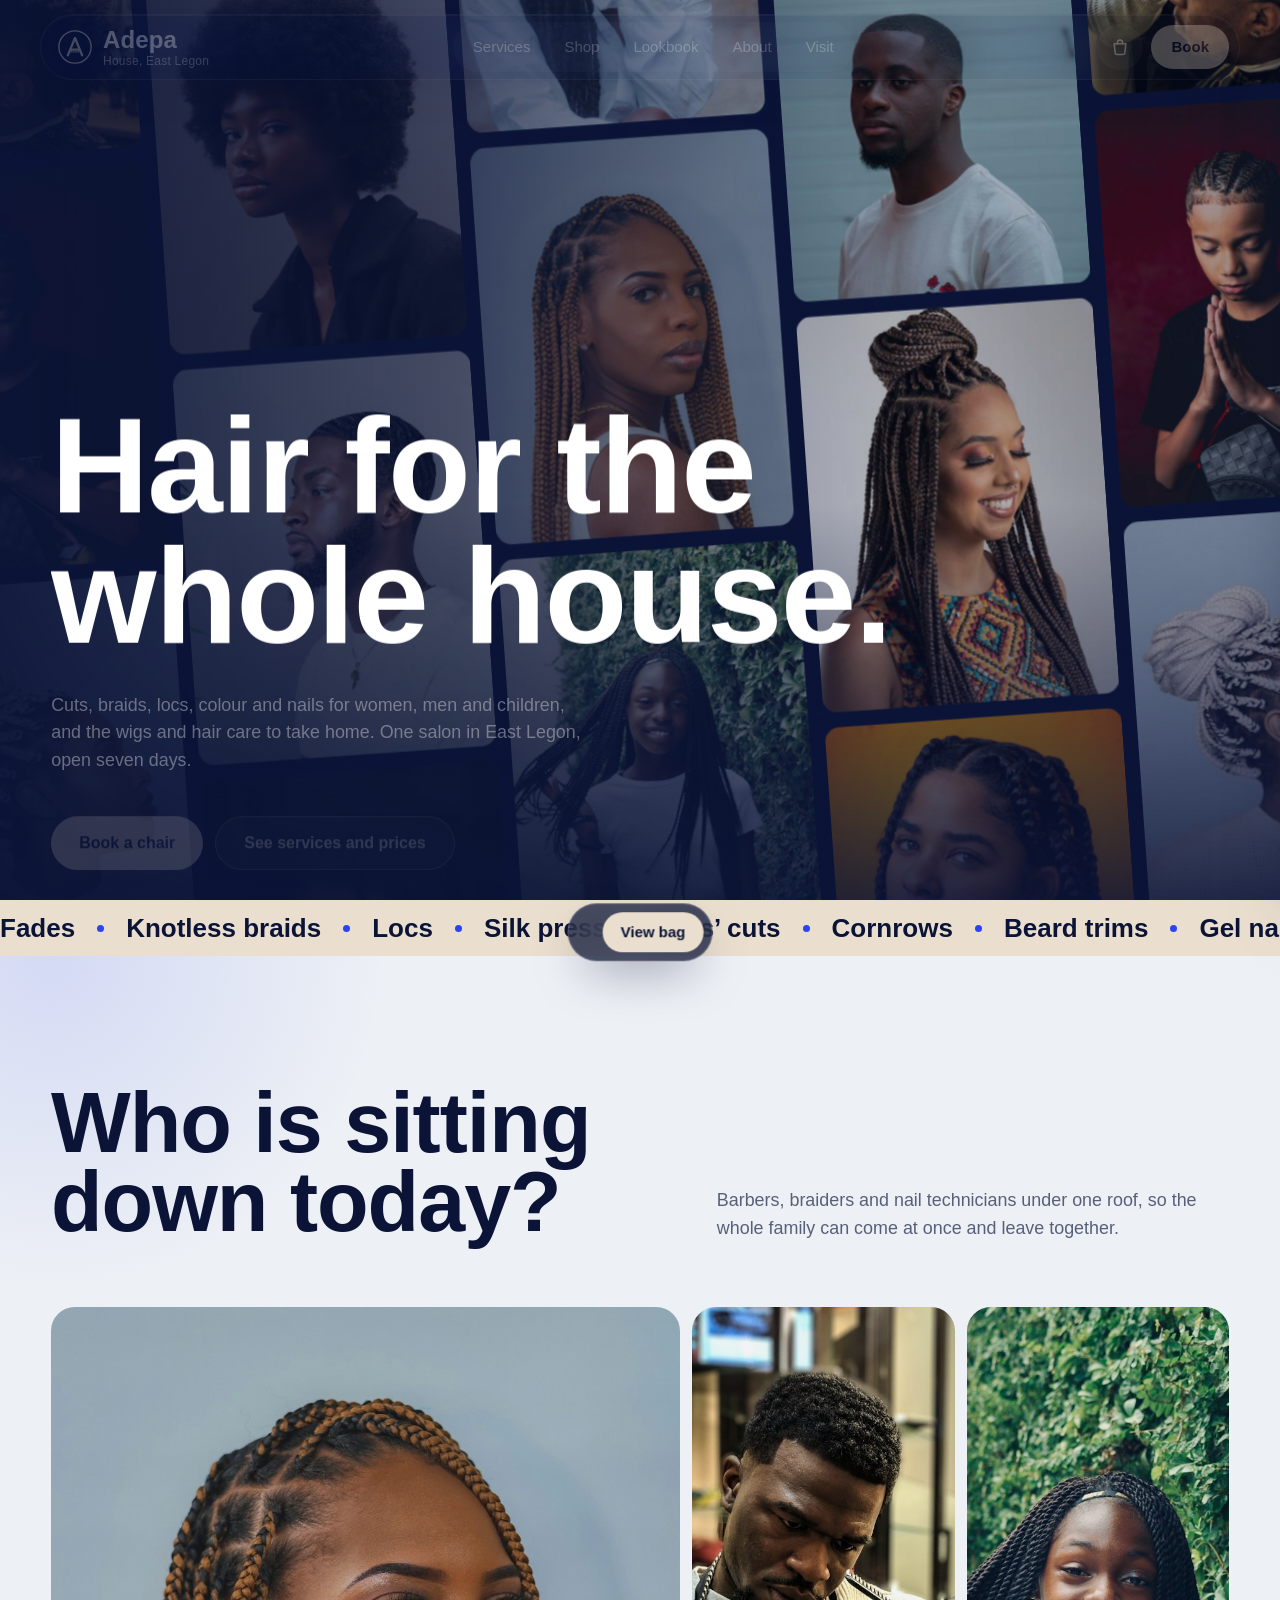
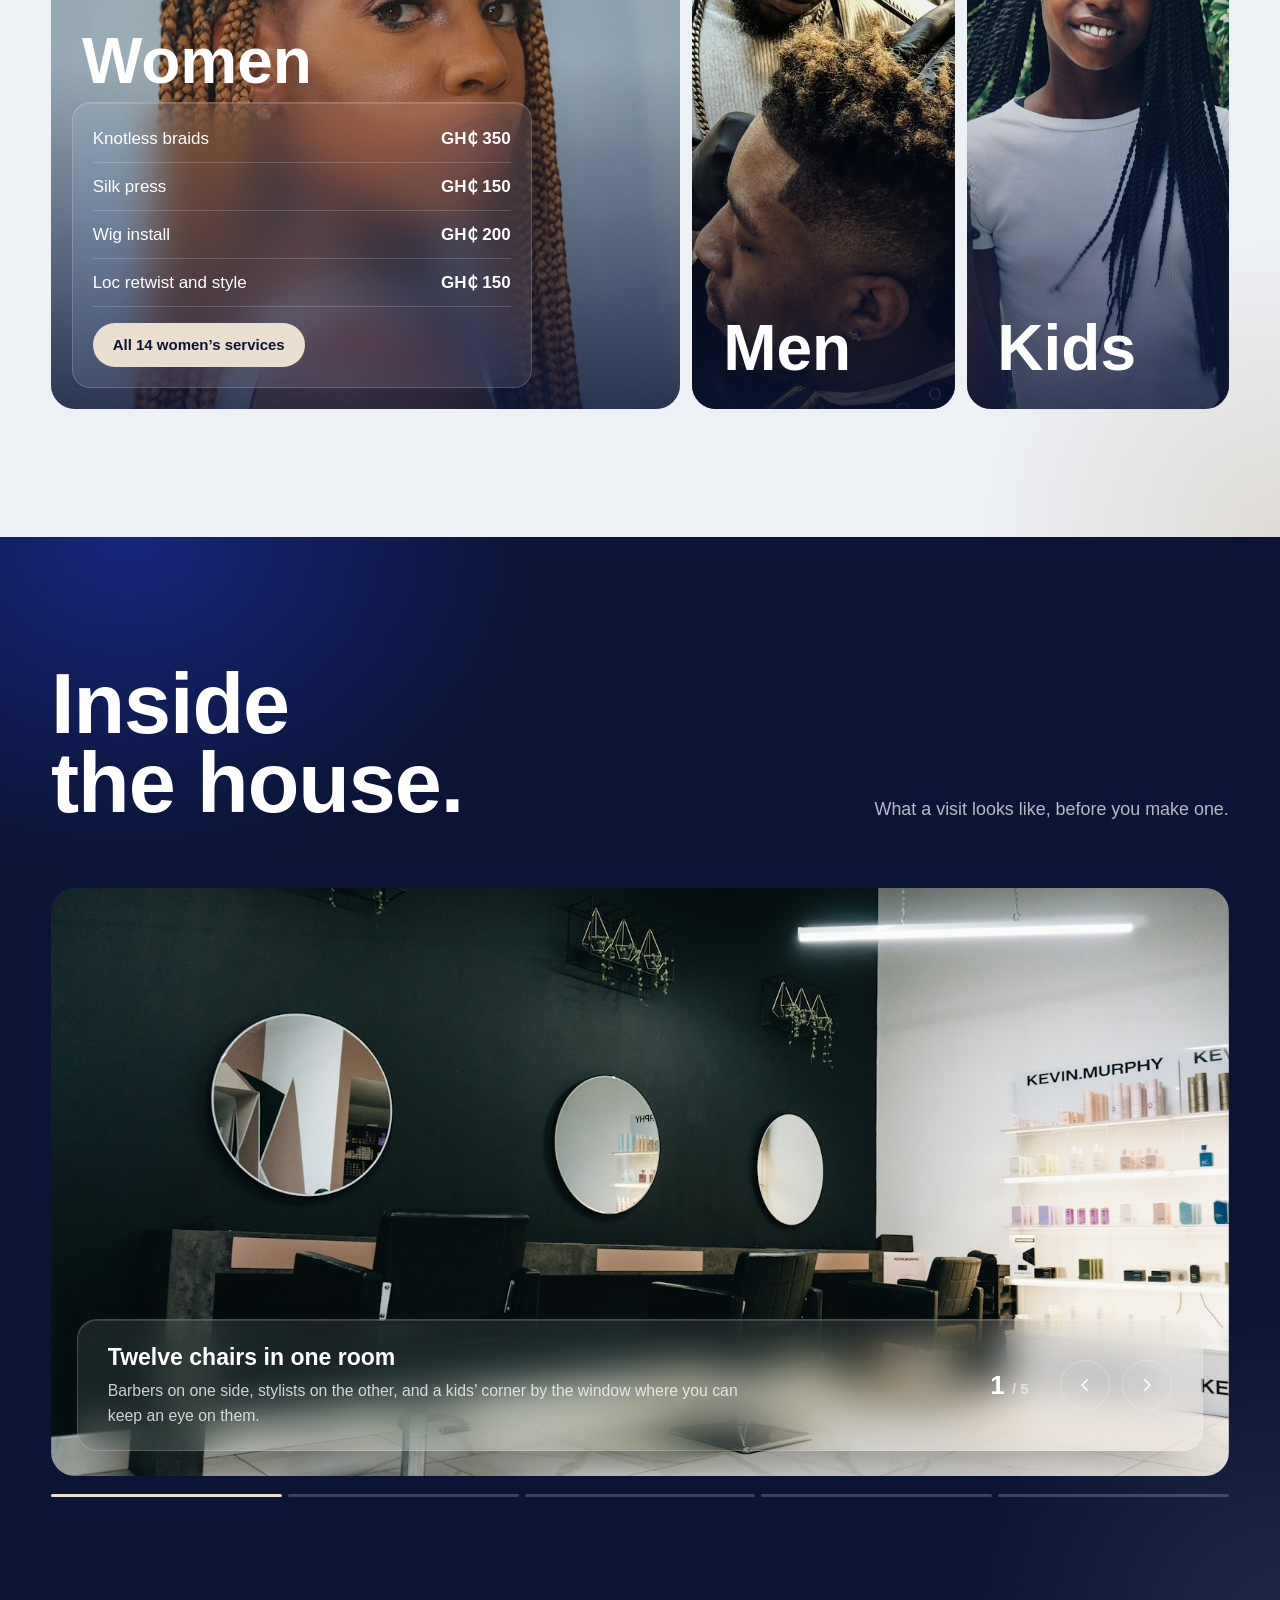
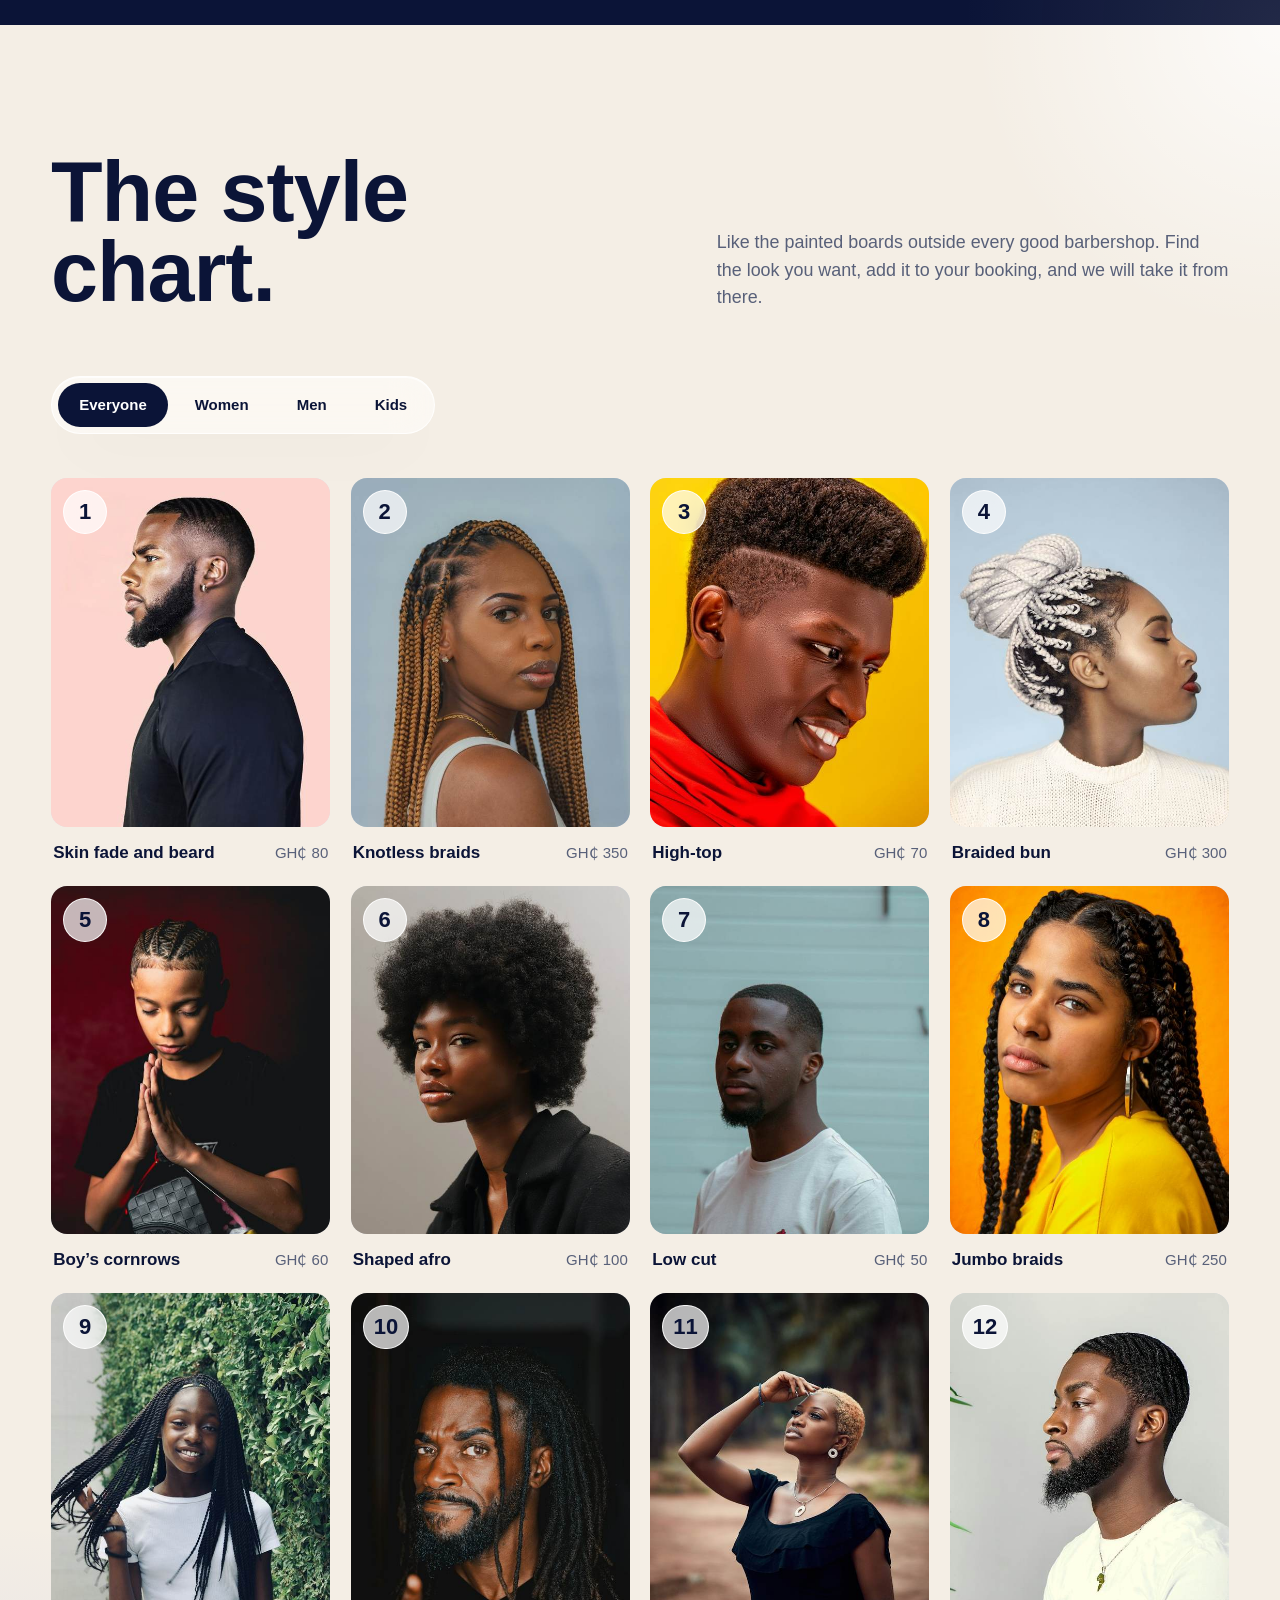
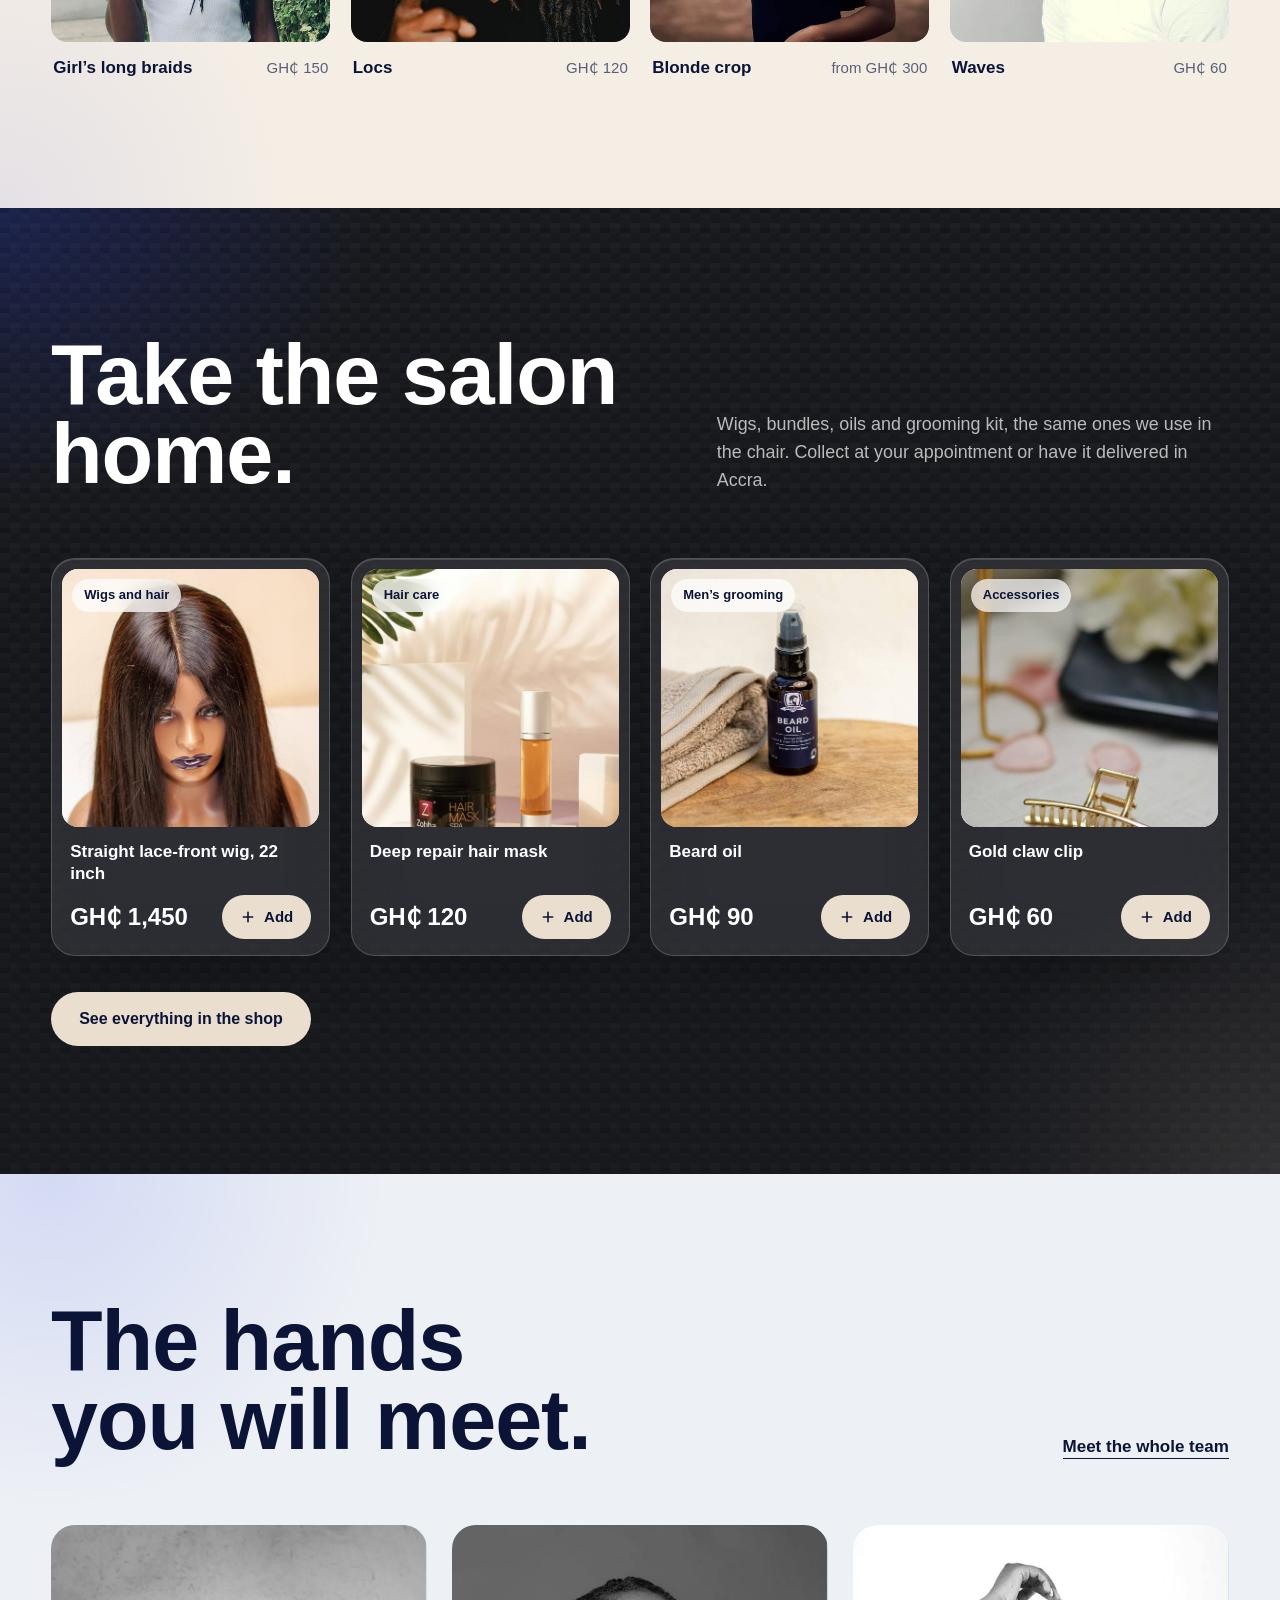
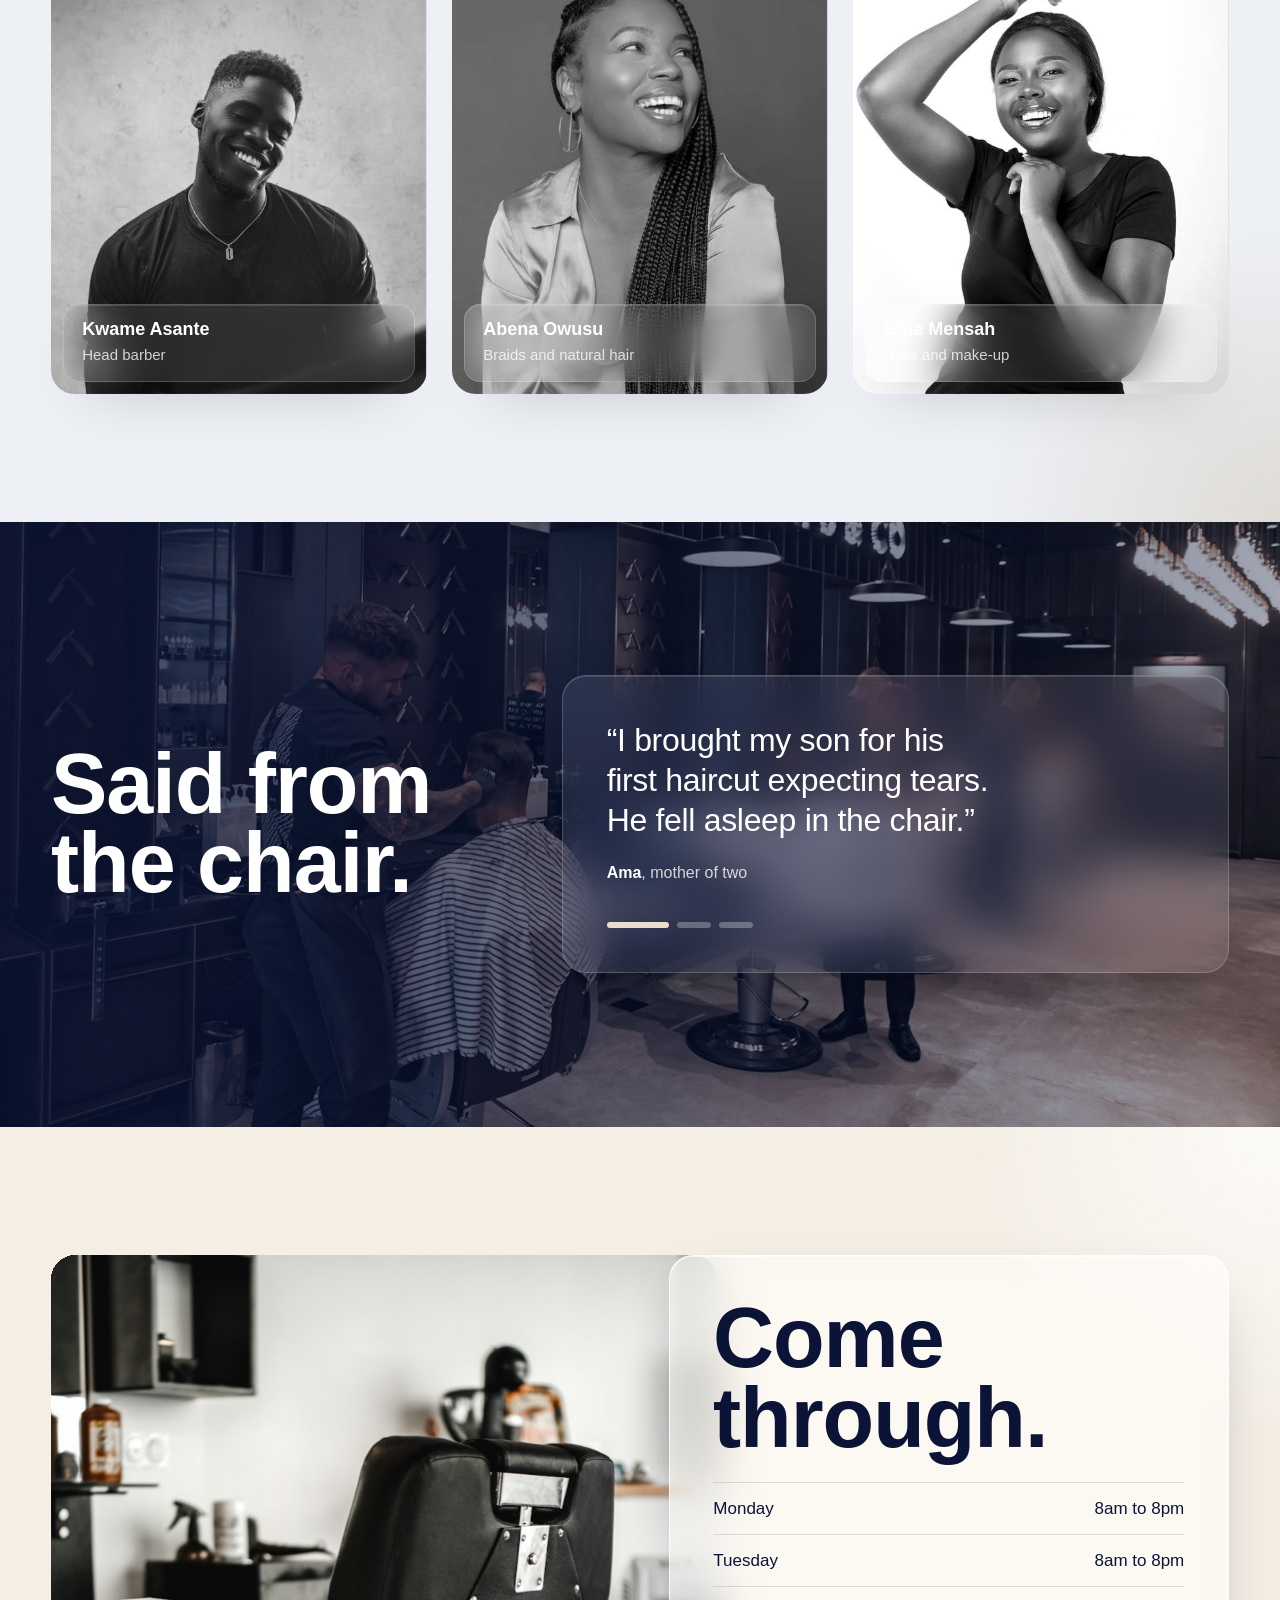
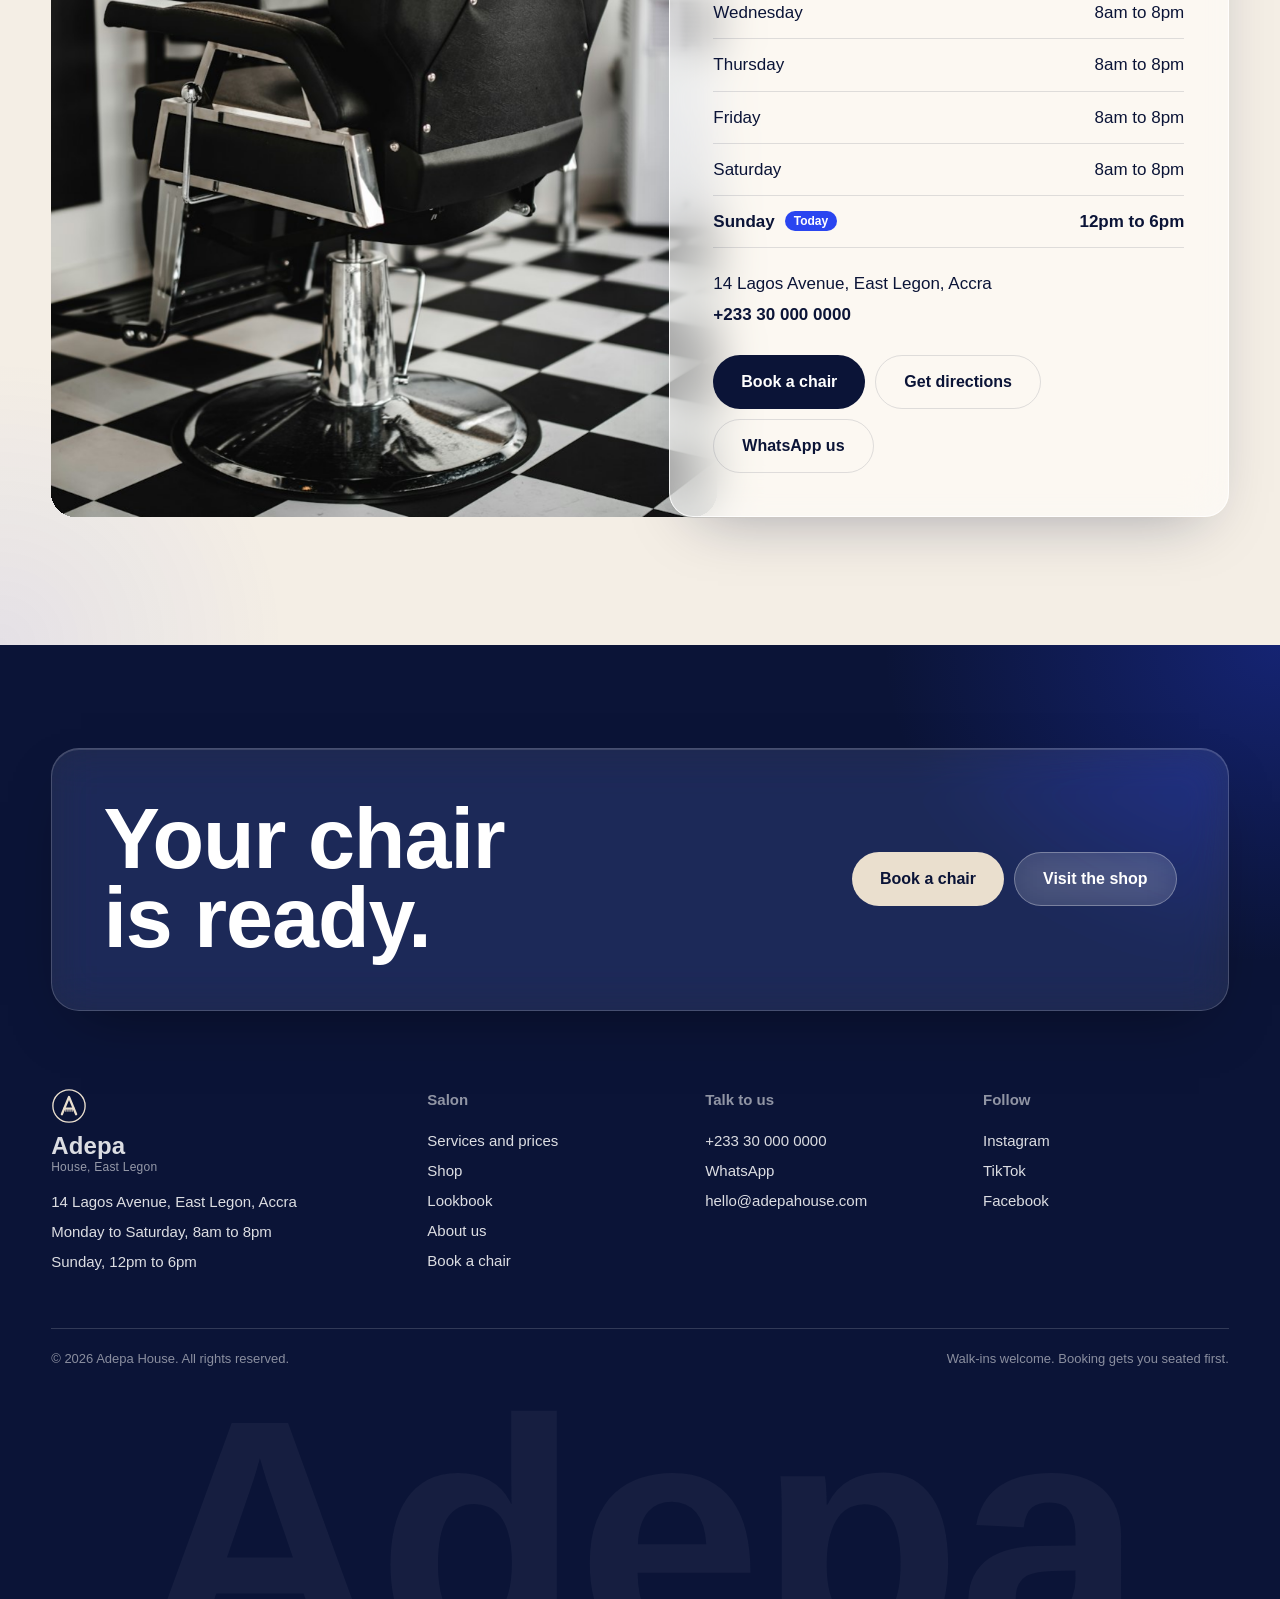
==== commit 174307d5: "Redesign: shop, combined bag and checkout, photo card per service - Palette: yellow replaced with cr" ====
--- a/index.html
+++ b/index.html
@@ -4,18 +4,19 @@
   <meta charset="UTF-8">
   <meta name="viewport" content="width=device-width, initial-scale=1">
   <title>Adepa House | Unisex salon in East Legon, Accra</title>
-  <meta name="description" content="Adepa House is a unisex salon in East Legon, Accra. Cuts, fades, braids, locs, colour and nails for women, men and children. Open seven days. Book a chair online.">
+  <meta name="description" content="Adepa House is a unisex salon in East Legon, Accra. Cuts, fades, braids, locs, colour and nails for women, men and children, plus wigs and hair care to take home. Open seven days. Book online.">
   <meta name="theme-color" content="#0B1437">
-  <link rel="icon" href="data:image/svg+xml,<svg xmlns='http://www.w3.org/2000/svg' viewBox='0 0 64 64'><rect width='64' height='64' rx='16' fill='%230B1437'/><path d='M20 48 30 16h4l10 32h-6l-2-7H28l-2 7zm9.500-12h5L32 27z' fill='%23FFC72C'/></svg>">
+  <link rel="icon" href="assets/img/favicon.svg" type="image/svg+xml">
   <link rel="preload" href="assets/fonts/archivo-latin-wdth-normal.woff2" as="font" type="font/woff2" crossorigin>
   <link rel="stylesheet" href="assets/css/site.css">
 </head>
-<body>
+<body data-page="index">
 
   <div class="intro" id="intro" aria-hidden="true">
     <div class="intro__half intro__half--t"></div>
     <div class="intro__half intro__half--b"></div>
     <div class="intro__in">
+      <span id="introMark"></span>
       <div class="intro__word" id="introWord"></div>
       <span class="intro__rule" id="introRule"></span>
       <p class="intro__sub" id="introSub">Unisex salon, East Legon</p>
@@ -31,13 +32,13 @@
         <div class="hero__grid">
           <div>
             <h1 class="d-xl" id="heroTitle" data-lines="manual">Hair for the<br>whole house.</h1>
-            <p class="t-lead hero__sub" id="heroSub">Cuts, braids, locs, colour and nails for women, men and children. One salon in East Legon, open seven days.</p>
+            <p class="t-lead hero__sub" id="heroSub">Cuts, braids, locs, colour and nails for women, men and children, and the wigs and hair care to take home. One salon in East Legon, open seven days.</p>
             <div class="hero__cta" id="heroCta">
-              <a class="btn btn--sun" href="book.html">Book a chair</a>
-              <a class="btn btn--glass" href="services.html">See the price list</a>
-            </div>
-          </div>
-          <aside class="status" id="status" aria-label="Opening status">
+              <a class="btn btn--cream" href="book.html">Book a chair</a>
+              <a class="btn btn--glass" href="services.html">See services and prices</a>
+            </div>
+          </div>
+          <aside class="status glass-d" id="status" aria-label="Opening status">
             <div class="status__live"><span class="status__dot" id="statusDot"></span><span id="statusText">Open today</span></div>
             <dl>
               <dt>Monday to Saturday</dt><dd>8am to 8pm</dd>
@@ -56,7 +57,7 @@
     </div>
 
     <!-- DOORS -->
-    <section class="sec">
+    <section class="sec bg-mist">
       <div class="wrap">
         <div class="sec-head">
           <h2 class="d-l" data-lines>Who is sitting<br>down today?</h2>
@@ -67,65 +68,48 @@
             <div class="door__img" style="background-image:url('assets/img/her-knotless.jpg')"></div>
             <div class="door__body">
               <h3 class="door__name">Women</h3>
-              <div class="door__more"><div>
+              <div class="door__more"><div><div class="door__panel glass-d">
                 <ul class="door__list">
                   <li><span>Knotless braids</span><span>GH₵ 350</span></li>
                   <li><span>Silk press</span><span>GH₵ 150</span></li>
                   <li><span>Wig install</span><span>GH₵ 200</span></li>
                   <li><span>Loc retwist and style</span><span>GH₵ 150</span></li>
                 </ul>
-                <a class="btn btn--glass btn--sm" href="services.html#women">All women’s services</a>
-              </div></div>
+                <a class="btn btn--cream btn--sm" href="services.html#women">All 14 women’s services</a>
+              </div></div></div>
             </div>
           </article>
           <article class="door">
             <div class="door__img" style="background-image:url('assets/img/him-barber-at-work.jpg')"></div>
             <div class="door__body">
               <h3 class="door__name">Men</h3>
-              <div class="door__more"><div>
+              <div class="door__more"><div><div class="door__panel glass-d">
                 <ul class="door__list">
                   <li><span>Haircut</span><span>GH₵ 50</span></li>
                   <li><span>Skin fade</span><span>GH₵ 70</span></li>
                   <li><span>Haircut and beard</span><span>GH₵ 80</span></li>
                   <li><span>Hot towel shave</span><span>GH₵ 60</span></li>
                 </ul>
-                <a class="btn btn--glass btn--sm" href="services.html#men">All men’s services</a>
-              </div></div>
+                <a class="btn btn--cream btn--sm" href="services.html#men">All 11 men’s services</a>
+              </div></div></div>
             </div>
           </article>
           <article class="door">
             <div class="door__img" style="background-image:url('assets/img/kid-girl-long-braids.jpg')"></div>
             <div class="door__body">
               <h3 class="door__name">Kids</h3>
-              <div class="door__more"><div>
+              <div class="door__more"><div><div class="door__panel glass-d">
                 <ul class="door__list">
                   <li><span>Boy’s haircut</span><span>GH₵ 35</span></li>
                   <li><span>First haircut</span><span>GH₵ 40</span></li>
                   <li><span>Girl’s cornrows</span><span>GH₵ 60</span></li>
                   <li><span>Braids with extensions</span><span>GH₵ 150</span></li>
                 </ul>
-                <a class="btn btn--glass btn--sm" href="services.html#kids">All kids’ services</a>
-              </div></div>
+                <a class="btn btn--cream btn--sm" href="services.html#kids">All 7 kids’ services</a>
+              </div></div></div>
             </div>
           </article>
         </div>
-      </div>
-    </section>
-
-    <!-- STYLE CHART -->
-    <section class="sec" style="padding-top:0">
-      <div class="wrap">
-        <div class="sec-head">
-          <h2 class="d-l" data-lines>The style<br>chart.</h2>
-          <p class="t-lead muted" data-rise>Like the painted boards outside every good barbershop. Find the look you want, tell us the number, and we will take it from there.</p>
-        </div>
-        <div class="tabs" id="chartTabs" role="group" aria-label="Filter looks">
-          <button class="tab" aria-pressed="true" data-who="all">Everyone</button>
-          <button class="tab" aria-pressed="false" data-who="women">Women</button>
-          <button class="tab" aria-pressed="false" data-who="men">Men</button>
-          <button class="tab" aria-pressed="false" data-who="kids">Kids</button>
-        </div>
-        <div class="chart" id="chart"></div>
       </div>
     </section>
 
@@ -143,28 +127,57 @@
             <div class="show__slide"><img src="assets/img/him-beard-trim.jpg" alt="A barber in gloves lining up a client’s beard" loading="lazy"></div>
             <div class="show__slide"><img src="assets/img/nails-manicure.jpg" alt="A nail technician working on a client’s manicure" loading="lazy"></div>
             <div class="show__slide"><img src="assets/img/space-barber.jpg" alt="A barber chair in front of a brick wall and lit mirrors" loading="lazy"></div>
+            <div class="show__panel glass-d">
+              <div class="show__cap" id="showCap" aria-live="polite">
+                <div class="is-on"><h3>Twelve chairs in one room</h3><p>Barbers on one side, stylists on the other, and a kids’ corner by the window where you can keep an eye on them.</p></div>
+                <div><h3>Two braiders on every long style</h3><p>Four hands instead of two, so a style that takes six hours elsewhere takes about four here.</p></div>
+                <div><h3>A new blade for every client</h3><p>Razors are opened in front of you. Clippers are disinfected between cuts, and the barber wears gloves.</p></div>
+                <div><h3>A nail desk that stays open late</h3><p>Come after work. The last nail appointment of the day starts at seven.</p></div>
+                <div><h3>Booked clients sit first</h3><p>Walk in whenever you like and take the next free chair. If you have booked, your chair is waiting.</p></div>
+              </div>
+              <div class="show__ctrl">
+                <span class="show__count" id="showCount">1 <small>/ 5</small></span>
+                <button class="arrow" id="showPrev" aria-label="Previous slide"><svg viewBox="0 0 24 24" fill="none" stroke="currentColor" stroke-width="2.2" stroke-linecap="round" stroke-linejoin="round"><path d="M15 5l-7 7 7 7"/></svg></button>
+                <button class="arrow" id="showNext" aria-label="Next slide"><svg viewBox="0 0 24 24" fill="none" stroke="currentColor" stroke-width="2.2" stroke-linecap="round" stroke-linejoin="round"><path d="M9 5l7 7-7 7"/></svg></button>
+              </div>
+            </div>
           </div>
           <div class="show__ticks" id="showTicks"><i></i><i></i><i></i><i></i><i></i></div>
-          <div class="show__bar">
-            <div class="show__cap" id="showCap" aria-live="polite">
-              <div class="is-on"><h3>Twelve chairs in one room</h3><p class="muted">Barbers on one side, stylists on the other, and a kids’ corner by the window where you can keep an eye on them.</p></div>
-              <div><h3>Two braiders on every long style</h3><p class="muted">Four hands instead of two, so a style that takes six hours elsewhere takes about four here.</p></div>
-              <div><h3>A new blade for every client</h3><p class="muted">Razors are opened in front of you. Clippers are disinfected between cuts, and the barber wears gloves.</p></div>
-              <div><h3>A nail desk that stays open late</h3><p class="muted">Come after work. The last nail appointment of the day starts at seven.</p></div>
-              <div><h3>Booked clients sit first</h3><p class="muted">Walk in whenever you like and take the next free chair. If you have booked, your chair is waiting.</p></div>
-            </div>
-            <div class="show__ctrl">
-              <span class="show__count" id="showCount">1 <small>/ 5</small></span>
-              <button class="arrow" id="showPrev" aria-label="Previous slide"><svg viewBox="0 0 24 24" fill="none" stroke="currentColor" stroke-width="2.2" stroke-linecap="round" stroke-linejoin="round"><path d="M15 5l-7 7 7 7"/></svg></button>
-              <button class="arrow" id="showNext" aria-label="Next slide"><svg viewBox="0 0 24 24" fill="none" stroke="currentColor" stroke-width="2.2" stroke-linecap="round" stroke-linejoin="round"><path d="M9 5l7 7-7 7"/></svg></button>
-            </div>
-          </div>
-        </div>
+        </div>
+      </div>
+    </section>
+
+    <!-- STYLE CHART -->
+    <section class="sec bg-cream">
+      <div class="wrap">
+        <div class="sec-head">
+          <h2 class="d-l" data-lines>The style<br>chart.</h2>
+          <p class="t-lead muted" data-rise>Like the painted boards outside every good barbershop. Find the look you want, add it to your booking, and we will take it from there.</p>
+        </div>
+        <div class="tabs glass" id="chartTabs" role="group" aria-label="Filter looks">
+          <button class="tab" aria-pressed="true" data-who="all">Everyone</button>
+          <button class="tab" aria-pressed="false" data-who="women">Women</button>
+          <button class="tab" aria-pressed="false" data-who="men">Men</button>
+          <button class="tab" aria-pressed="false" data-who="kids">Kids</button>
+        </div>
+        <div class="chart" id="chart"></div>
+      </div>
+    </section>
+
+    <!-- SHOP TEASER -->
+    <section class="sec bg-carbon">
+      <div class="wrap">
+        <div class="sec-head">
+          <h2 class="d-l" data-lines>Take the salon<br>home.</h2>
+          <p class="t-lead muted" data-rise>Wigs, bundles, oils and grooming kit, the same ones we use in the chair. Collect at your appointment or have it delivered in Accra.</p>
+        </div>
+        <div class="prod-grid" id="shopTeaser"></div>
+        <p style="margin-top:36px" data-rise><a class="btn btn--cream" href="shop.html">See everything in the shop</a></p>
       </div>
     </section>
 
     <!-- TEAM -->
-    <section class="sec">
+    <section class="sec bg-mist">
       <div class="wrap">
         <div class="sec-head">
           <h2 class="d-l" data-lines>The hands<br>you will meet.</h2>
@@ -175,10 +188,11 @@
     </section>
 
     <!-- QUOTES -->
-    <section class="sec" style="padding-top:0">
+    <section class="band">
+      <div class="band__bg" data-parallax style="background-image:url('assets/img/space-barber-floor.jpg')"></div>
       <div class="wrap quotes">
-        <h2 class="d-m" data-lines>Said from<br>the chair.</h2>
-        <div>
+        <h2 class="d-l" data-lines>Said from<br>the chair.</h2>
+        <div class="quote-card glass-d">
           <div class="quote-box" id="quotes">
             <figure class="quote is-on"><blockquote>“I brought my son for his first haircut expecting tears. He fell asleep in the chair.”</blockquote><figcaption><b>Ama</b>, mother of two</figcaption></figure>
             <figure class="quote"><blockquote>“Knotless braids in under four hours, and my edges are still where I left them.”</blockquote><figcaption><b>Nana Akua</b>, comes every six weeks</figcaption></figure>
@@ -190,10 +204,10 @@
     </section>
 
     <!-- VISIT -->
-    <section class="sec" id="visit" style="padding-top:0">
+    <section class="sec bg-cream" id="visit">
       <div class="wrap visit">
-        <div class="ph" data-unmask><img src="assets/img/space-chair-detail.jpg" alt="A black barber chair on a checkered floor" loading="lazy"></div>
-        <div>
+        <div class="ph visit__photo" data-unmask><img src="assets/img/space-chair-detail.jpg" alt="A black barber chair on a checkered floor" loading="lazy"></div>
+        <div class="visit__card glass">
           <h2 class="d-l" data-lines>Come<br>through.</h2>
           <ul class="hours" id="hours"></ul>
           <div class="visit__lines">
--- a/assets/css/site.css
+++ b/assets/css/site.css
@@ -1,4 +1,6 @@
-/* ADEPA HOUSE — unisex salon. One typeface, four colours. */
+/* ADEPA HOUSE — unisex salon.
+   One typeface (Archivo, variable width). Navy, cobalt and white, warmed with cream,
+   grounded with carbon. Glass panels sit over photos and soft colour fields. */
 
 @font-face {
   font-family: 'Archivo';
@@ -7,29 +9,33 @@
 }
 
 :root {
-  --tile: #F4F5F7;
+  --paper: #EDF0F5;
+  --paper-2: #E2E7F0;
   --white: #FFFFFF;
+  --cream: #EADFCE;
+  --cream-2: #F4EEE5;
+  --sand: #B9A585;
   --navy: #0B1437;
-  --navy-2: #131E4A;
+  --navy-2: #152052;
   --cobalt: #2A45F0;
-  --sun: #FFC72C;
-  --slate: #5B6480;
-  --line: rgba(11, 20, 55, .13);
+  --carbon: #17181C;
+  --slate: #586079;
+  --line: rgba(11, 20, 55, .12);
   --line-inv: rgba(255, 255, 255, .16);
 
   --gut: clamp(20px, 4vw, 56px);
-  --sec: clamp(80px, 11vw, 168px);
+  --sec: clamp(84px, 10vw, 156px);
   --max: 1400px;
   --ease: cubic-bezier(.22, 1, .36, 1);
-  --ease-io: cubic-bezier(.76, 0, .24, 1);
-  --r-img: 14px;
-  --r-card: 22px;
+  --r-img: 16px;
+  --r-card: 24px;
+  --shadow: 0 24px 60px -28px rgba(11, 20, 55, .38);
 }
 
 *, *::before, *::after { box-sizing: border-box; margin: 0; padding: 0; }
-html { -webkit-text-size-adjust: 100%; scroll-behavior: smooth; }
+html { -webkit-text-size-adjust: 100%; }
 body {
-  background: var(--tile); color: var(--navy);
+  background: var(--paper); color: var(--navy);
   font-family: 'Archivo', 'Helvetica Neue', Arial, sans-serif;
   font-size: 1.0625rem; line-height: 1.6; font-weight: 400; font-stretch: 100%;
   -webkit-font-smoothing: antialiased; text-rendering: optimizeLegibility;
@@ -40,136 +46,231 @@
 button { font: inherit; color: inherit; background: none; border: 0; cursor: pointer; }
 ul { list-style: none; }
 ::selection { background: var(--cobalt); color: #fff; }
-:focus-visible { outline: 2.5px solid var(--cobalt); outline-offset: 3px; border-radius: 4px; }
-.on-dark :focus-visible, .hero :focus-visible, .menu :focus-visible { outline-color: var(--sun); }
+:focus-visible { outline: 2.5px solid var(--cobalt); outline-offset: 3px; border-radius: 6px; }
+.on-dark :focus-visible, .bg-carbon :focus-visible, .hero :focus-visible, .menu :focus-visible,
+.nav :focus-visible, .phead :focus-visible, .foot :focus-visible { outline-color: var(--cream); }
 body.is-locked { overflow: hidden; }
 
 /* ---------- type ---------- */
 .d-xl, .d-l, .d-m {
-  font-stretch: 62%; font-weight: 800; letter-spacing: -.012em; line-height: .88;
+  font-stretch: 75%; font-weight: 600; letter-spacing: -.012em; line-height: .94;
   text-wrap: balance;
 }
-.d-xl { font-size: clamp(4.2rem, 13.2vw, 13.5rem); }
-.d-l  { font-size: clamp(3.2rem, 8.4vw, 8rem); }
-.d-m  { font-size: clamp(2.4rem, 4.8vw, 4.4rem); line-height: .92; }
-.t-lead { font-size: clamp(1.125rem, 1.5vw, 1.375rem); line-height: 1.5; max-width: 34em; }
-.t-small { font-size: .875rem; line-height: 1.5; }
+.d-xl { font-size: clamp(3.6rem, 10.6vw, 11rem); }
+.d-l  { font-size: clamp(2.8rem, 6.6vw, 6.4rem); }
+.d-m  { font-size: clamp(2.1rem, 3.8vw, 3.6rem); line-height: .98; }
+.t-lead { font-size: clamp(1.0625rem, 1.4vw, 1.3125rem); line-height: 1.55; max-width: 34em; }
 .muted { color: var(--slate); }
-.on-dark .muted { color: rgba(255, 255, 255, .64); }
-
-/* split-line reveal */
-.ln { display: block; overflow: hidden; padding-bottom: .09em; margin-bottom: -.09em; }
+.on-dark .muted, .bg-carbon .muted, .phead .muted { color: rgba(255, 255, 255, .7); }
+
+.ln { display: block; overflow: hidden; padding-bottom: .1em; margin-bottom: -.1em; }
 .ln > span { display: block; will-change: transform; }
 
-/* ---------- layout ---------- */
+/* ---------- layout + surfaces ---------- */
 .wrap { width: 100%; max-width: var(--max); margin: 0 auto; padding: 0 var(--gut); }
-.sec { padding: var(--sec) 0; }
-.on-dark { background: var(--navy); color: #fff; }
-.sec-head { display: grid; grid-template-columns: 1.2fr 1fr; gap: 32px var(--gut); align-items: end; margin-bottom: clamp(40px, 6vw, 88px); }
+.sec { padding: var(--sec) 0; position: relative; }
+.sec > .wrap { position: relative; z-index: 1; }
+
+.bg-mist {
+  background:
+    radial-gradient(42vw 42vw at 4% 0%, rgba(42, 69, 240, .13), transparent 62%),
+    radial-gradient(38vw 38vw at 100% 100%, rgba(185, 165, 133, .28), transparent 62%),
+    var(--paper);
+}
+.bg-cream {
+  background:
+    radial-gradient(40vw 40vw at 100% 0%, rgba(255, 255, 255, .75), transparent 60%),
+    radial-gradient(36vw 36vw at 0% 100%, rgba(42, 69, 240, .08), transparent 62%),
+    var(--cream-2);
+}
+.on-dark {
+  color: #fff;
+  background:
+    radial-gradient(50vw 40vw at 10% 0%, rgba(42, 69, 240, .38), transparent 62%),
+    radial-gradient(40vw 40vw at 100% 100%, rgba(234, 223, 206, .1), transparent 62%),
+    var(--navy);
+}
+.bg-carbon {
+  color: #fff;
+  background:
+    linear-gradient(27deg, #131417 5px, transparent 5px) 0 5px,
+    linear-gradient(207deg, #131417 5px, transparent 5px) 10px 0,
+    linear-gradient(27deg, #1e1f24 5px, transparent 5px) 0 10px,
+    linear-gradient(207deg, #1e1f24 5px, transparent 5px) 10px 5px,
+    linear-gradient(90deg, #1a1b1f 10px, transparent 10px),
+    linear-gradient(#1c1d21 25%, #19191d 25%, #19191d 50%, transparent 50%, transparent 75%, #212227 75%, #212227);
+  background-color: var(--carbon);
+  background-size: 20px 20px;
+}
+.bg-carbon::before {
+  content: ''; position: absolute; inset: 0; pointer-events: none;
+  background:
+    radial-gradient(46vw 36vw at 0% 0%, rgba(42, 69, 240, .22), transparent 64%),
+    radial-gradient(40vw 40vw at 100% 100%, rgba(234, 223, 206, .12), transparent 62%),
+    linear-gradient(180deg, rgba(23, 24, 28, .25), rgba(23, 24, 28, .55));
+}
+
+/* glass */
+.glass {
+  background: rgba(255, 255, 255, .58); border: 1px solid rgba(255, 255, 255, .8);
+  -webkit-backdrop-filter: blur(22px) saturate(165%); backdrop-filter: blur(22px) saturate(165%);
+  box-shadow: var(--shadow), inset 0 1px 0 rgba(255, 255, 255, .7);
+}
+.glass-d {
+  color: #fff;
+  background: rgba(255, 255, 255, .09); border: 1px solid rgba(255, 255, 255, .18);
+  -webkit-backdrop-filter: blur(22px) saturate(150%); backdrop-filter: blur(22px) saturate(150%);
+  box-shadow: inset 0 1px 0 rgba(255, 255, 255, .14), 0 24px 60px -30px rgba(0, 0, 0, .5);
+}
+
+.sec-head { display: grid; grid-template-columns: 1.2fr 1fr; gap: 28px var(--gut); align-items: end; margin-bottom: clamp(36px, 5vw, 72px); }
 .sec-head p { justify-self: end; }
 @media (max-width: 860px) { .sec-head { grid-template-columns: 1fr; } .sec-head p { justify-self: start; } }
 
 /* ---------- buttons ---------- */
 .btn {
   display: inline-flex; align-items: center; justify-content: center; gap: 10px;
-  height: 56px; padding: 0 30px; border-radius: 999px;
-  font-size: 1rem; font-weight: 600; font-stretch: 105%; white-space: nowrap;
+  height: 54px; padding: 0 28px; border-radius: 999px;
+  font-size: 1rem; font-weight: 600; font-stretch: 100%; white-space: nowrap;
   transition: transform .45s var(--ease), background-color .3s, color .3s, border-color .3s, box-shadow .3s;
 }
 .btn:hover { transform: translateY(-2px); }
 .btn:active { transform: translateY(0) scale(.98); }
-.btn--sun { background: var(--sun); color: var(--navy); }
-.btn--sun:hover { background: #FFD65C; box-shadow: 0 14px 34px -12px rgba(255, 199, 44, .75); }
+.btn--cream { background: var(--cream); color: var(--navy); }
+.btn--cream:hover { background: #fff; box-shadow: 0 14px 34px -14px rgba(234, 223, 206, .8); }
 .btn--navy { background: var(--navy); color: #fff; }
-.btn--navy:hover { background: var(--cobalt); }
+.btn--navy:hover { background: var(--cobalt); box-shadow: 0 14px 34px -14px rgba(42, 69, 240, .7); }
 .btn--line { border: 1.5px solid var(--line); }
 .btn--line:hover { border-color: var(--navy); }
 .btn--glass {
-  color: #fff; background: rgba(255, 255, 255, .12); border: 1px solid rgba(255, 255, 255, .28);
-  -webkit-backdrop-filter: blur(14px) saturate(140%); backdrop-filter: blur(14px) saturate(140%);
+  color: #fff; background: rgba(255, 255, 255, .12); border: 1px solid rgba(255, 255, 255, .3);
+  -webkit-backdrop-filter: blur(16px) saturate(150%); backdrop-filter: blur(16px) saturate(150%);
 }
 .btn--glass:hover { background: rgba(255, 255, 255, .22); }
 .btn--sm { height: 44px; padding: 0 20px; font-size: .9375rem; }
+.btn--block { width: 100%; }
 .btn[disabled] { opacity: .4; pointer-events: none; }
 .link { font-weight: 600; border-bottom: 1.5px solid currentColor; padding-bottom: 2px; transition: color .25s; }
 .link:hover { color: var(--cobalt); }
-.on-dark .link:hover { color: var(--sun); }
+.on-dark .link:hover, .bg-carbon .link:hover { color: var(--cream); }
+
+/* add-to-booking / add-to-bag button */
+.add {
+  display: inline-flex; align-items: center; justify-content: center; gap: 8px; flex: 0 0 auto;
+  height: 44px; padding: 0 18px; border-radius: 999px; font-weight: 600; font-size: .9375rem;
+  background: var(--navy); color: #fff; transition: background-color .25s, color .25s, transform .4s var(--ease);
+}
+.add svg { width: 16px; height: 16px; }
+.add:hover { background: var(--cobalt); transform: translateY(-1px); }
+.add[aria-pressed="true"] { background: var(--cream); color: var(--navy); }
+.bg-carbon .add, .on-dark .add { background: var(--cream); color: var(--navy); }
+.bg-carbon .add:hover, .on-dark .add:hover { background: #fff; }
+.bg-carbon .add[aria-pressed="true"], .on-dark .add[aria-pressed="true"] { background: rgba(255, 255, 255, .16); color: #fff; }
 
 /* ---------- photo frame ---------- */
-.ph { position: relative; overflow: hidden; border-radius: var(--r-img); background: #dfe2ea; }
-.ph > img, .ph > .ph__img { position: absolute; inset: 0; width: 100%; height: 100%; object-fit: cover; background-size: cover; background-position: center; }
-
-/* =====================================================
-   NAV — frosted glass bar
+.ph { position: relative; overflow: hidden; border-radius: var(--r-img); background: #d9dee8; }
+.ph > img { position: absolute; inset: 0; width: 100%; height: 100%; object-fit: cover; }
+
+/* ---------- tabs and chips ---------- */
+.tabs { display: flex; flex-wrap: wrap; gap: 6px; }
+.tab {
+  height: 44px; padding: 0 20px; border-radius: 999px; border: 1.5px solid var(--line);
+  font-size: .9375rem; font-weight: 600; transition: background-color .25s, color .25s, border-color .25s;
+}
+.tab:hover { border-color: var(--navy); }
+.tab[aria-pressed="true"] { background: var(--navy); border-color: var(--navy); color: #fff; }
+.tabs.glass { padding: 6px; border-radius: 999px; display: inline-flex; max-width: 100%; }
+.tabs.glass .tab, .tabs.glass-d .tab { border-color: transparent; }
+.tabs.glass-d { padding: 6px; border-radius: 999px; display: inline-flex; max-width: 100%; }
+.tabs.glass-d .tab:hover { background: rgba(255, 255, 255, .1); }
+.tabs.glass-d .tab[aria-pressed="true"] { background: var(--cream); color: var(--navy); }
+.chips { display: flex; flex-wrap: wrap; gap: 8px; }
+.chip { height: 38px; padding: 0 16px; border-radius: 999px; font-size: .875rem; font-weight: 600; color: var(--slate); background: rgba(255, 255, 255, .6); border: 1px solid rgba(255, 255, 255, .9); transition: color .2s, background-color .2s; }
+.chip:hover { color: var(--navy); }
+.chip[aria-pressed="true"] { color: #fff; background: var(--cobalt); border-color: var(--cobalt); }
+
+/* =====================================================
+   LOGO
+   ===================================================== */
+.logo { display: inline-flex; align-items: center; gap: 10px; }
+.logo svg { width: 36px; height: 36px; flex: 0 0 auto; color: var(--cream); }
+.logo__word { display: flex; flex-direction: column; line-height: 1; }
+.logo__word b { font-stretch: 75%; font-weight: 650; font-size: 1.5rem; letter-spacing: .005em; }
+.logo__word i { font-style: normal; font-size: .75rem; font-weight: 500; opacity: .66; margin-top: 3px; letter-spacing: .02em; }
+
+/* =====================================================
+   NAV — dark frosted glass, sliding highlight
    ===================================================== */
 .nav {
   position: fixed; z-index: 100; top: 14px; left: 50%;
-  width: min(calc(100% - 28px), 1180px); transform: translateX(-50%);
-  display: flex; align-items: center; justify-content: space-between; gap: 20px;
-  height: 64px; padding: 0 10px 0 24px; border-radius: 999px;
-  background: rgba(255, 255, 255, .72); border: 1px solid rgba(255, 255, 255, .7);
-  -webkit-backdrop-filter: blur(22px) saturate(170%); backdrop-filter: blur(22px) saturate(170%);
-  box-shadow: 0 10px 40px -18px rgba(11, 20, 55, .35);
-  transition: transform .6s var(--ease), background-color .4s, border-color .4s, color .4s;
+  width: min(calc(100% - 28px), 1200px); transform: translateX(-50%);
+  display: flex; align-items: center; justify-content: space-between; gap: 18px;
+  height: 66px; padding: 0 10px 0 16px; border-radius: 999px; color: #fff;
+  background: rgba(11, 20, 55, .66); border: 1px solid rgba(255, 255, 255, .14);
+  -webkit-backdrop-filter: blur(24px) saturate(180%); backdrop-filter: blur(24px) saturate(180%);
+  box-shadow: 0 18px 50px -20px rgba(11, 20, 55, .55), inset 0 1px 0 rgba(255, 255, 255, .12);
+  transition: transform .6s var(--ease), background-color .4s;
 }
 .nav.is-away { transform: translate(-50%, -140%); }
-.nav.is-over {
-  color: #fff; background: rgba(11, 20, 55, .28); border-color: rgba(255, 255, 255, .2);
-  box-shadow: none;
-}
-.logo { display: flex; align-items: baseline; gap: 9px; }
-.logo b { font-stretch: 62%; font-weight: 800; font-size: 1.9rem; line-height: 1; letter-spacing: .005em; }
-.logo i { font-style: normal; font-size: .8125rem; font-weight: 500; opacity: .7; }
-.nav__links { display: flex; gap: 6px; }
-.nav__links a {
-  padding: 9px 16px; border-radius: 999px; font-size: .9375rem; font-weight: 500;
-  transition: background-color .25s;
-}
-.nav__links a:hover { background: rgba(11, 20, 55, .07); }
-.nav.is-over .nav__links a:hover { background: rgba(255, 255, 255, .16); }
-.nav__links a[aria-current="page"] { background: var(--navy); color: #fff; }
-.nav.is-over .nav__links a[aria-current="page"] { background: #fff; color: var(--navy); }
+.nav.is-over { background: rgba(11, 20, 55, .3); }
+.nav__links { position: relative; display: flex; gap: 2px; padding: 4px; border-radius: 999px; background: rgba(255, 255, 255, .06); }
+.nav__links a { position: relative; z-index: 1; padding: 9px 16px; border-radius: 999px; font-size: .9375rem; font-weight: 500; color: rgba(255, 255, 255, .78); transition: color .25s; }
+.nav__links a:hover, .nav__links a[aria-current="page"] { color: #fff; }
+.nav__ink {
+  position: absolute; z-index: 0; top: 4px; bottom: 4px; left: 0; width: 0; border-radius: 999px;
+  background: rgba(255, 255, 255, .16); box-shadow: inset 0 1px 0 rgba(255, 255, 255, .18);
+  opacity: 0; transition: transform .5s var(--ease), width .5s var(--ease), opacity .3s;
+}
 .nav__right { display: flex; align-items: center; gap: 8px; }
-.burger {
-  display: none; width: 44px; height: 44px; border-radius: 999px; position: relative;
-  background: rgba(11, 20, 55, .07);
-}
-.nav.is-over .burger { background: rgba(255, 255, 255, .16); }
-.burger::before, .burger::after {
-  content: ''; position: absolute; left: 13px; right: 13px; height: 2px; background: currentColor; border-radius: 2px;
-}
-.burger::before { top: 18px; } .burger::after { top: 25px; }
-@media (max-width: 900px) {
+.bagbtn {
+  position: relative; width: 46px; height: 46px; border-radius: 50%; display: grid; place-items: center;
+  background: rgba(255, 255, 255, .1); transition: background-color .25s;
+}
+.bagbtn:hover { background: rgba(255, 255, 255, .2); }
+.bagbtn svg { width: 20px; height: 20px; }
+.bagbtn__n {
+  position: absolute; top: -2px; right: -2px; min-width: 20px; height: 20px; padding: 0 5px; border-radius: 99px;
+  display: grid; place-items: center; font-size: .75rem; font-weight: 700; background: var(--cobalt); color: #fff;
+  transform: scale(0); transition: transform .4s var(--ease);
+}
+.bagbtn__n.is-on { transform: scale(1); }
+.burger { display: none; width: 46px; height: 46px; border-radius: 50%; position: relative; background: rgba(255, 255, 255, .1); }
+.burger::before, .burger::after { content: ''; position: absolute; left: 14px; right: 14px; height: 2px; background: currentColor; border-radius: 2px; }
+.burger::before { top: 19px; } .burger::after { top: 26px; }
+@media (max-width: 960px) {
   .nav__links { display: none; } .burger { display: block; }
-  .nav { height: 58px; padding-left: 20px; top: 10px; }
-  .logo i { display: none; }
+  .nav { height: 60px; padding-left: 12px; top: 10px; gap: 10px; }
+  .logo__word i { display: none; }
+}
+@media (max-width: 420px) {
+  .nav .btn--cream { padding: 0 16px; }
+  .logo svg { width: 32px; height: 32px; }
+  .logo__word b { font-size: 1.3125rem; }
 }
 
 /* ---------- full-screen menu ---------- */
 .menu {
-  position: fixed; inset: 0; z-index: 180; background: var(--navy); color: #fff;
-  display: grid; grid-template-rows: auto 1fr auto; visibility: hidden;
-  clip-path: inset(0 0 100% 0);
+  position: fixed; inset: 0; z-index: 180; color: #fff; display: grid; grid-template-rows: auto 1fr auto;
+  background:
+    radial-gradient(60vw 50vw at 0% 0%, rgba(42, 69, 240, .45), transparent 62%),
+    radial-gradient(50vw 50vw at 100% 100%, rgba(234, 223, 206, .14), transparent 62%),
+    var(--navy);
+  visibility: hidden; clip-path: inset(0 0 100% 0);
 }
 .menu__top { display: flex; justify-content: space-between; align-items: center; padding: 22px var(--gut); }
-.menu__close { height: 44px; padding: 0 20px; border-radius: 999px; background: rgba(255, 255, 255, .12); font-weight: 600; font-size: .9375rem; }
-.menu__list { display: flex; flex-direction: column; justify-content: center; padding: 0 var(--gut); gap: 2px; }
-.menu__list a {
-  display: block; font-stretch: 62%; font-weight: 800; line-height: .95;
-  font-size: clamp(3.4rem, 15vw, 6.5rem); transition: color .25s, transform .5s var(--ease);
-}
-.menu__list a:hover { color: var(--sun); transform: translateX(10px); }
-.menu__foot { padding: 24px var(--gut) 34px; display: flex; flex-wrap: wrap; gap: 8px 28px; border-top: 1px solid var(--line-inv); font-size: .9375rem; color: rgba(255, 255, 255, .7); }
+.menu__close { height: 46px; padding: 0 22px; border-radius: 999px; background: rgba(255, 255, 255, .12); font-weight: 600; font-size: .9375rem; }
+.menu__list { display: flex; flex-direction: column; justify-content: center; padding: 0 var(--gut); }
+.menu__list a { display: block; font-stretch: 75%; font-weight: 600; line-height: 1.02; font-size: clamp(3rem, 13vw, 6rem); transition: color .25s, transform .5s var(--ease); }
+.menu__list a:hover { color: var(--cream); transform: translateX(10px); }
+.menu__foot { padding: 24px var(--gut) 34px; display: flex; flex-wrap: wrap; gap: 8px 28px; border-top: 1px solid var(--line-inv); font-size: .9375rem; color: rgba(255, 255, 255, .72); }
 
 /* ---------- curtain page transition ---------- */
 .curtain { position: fixed; inset: 0; z-index: 300; pointer-events: none; visibility: hidden; }
-.curtain i { position: absolute; top: 0; bottom: 0; width: 50.5%; background: var(--navy); }
-.curtain i:first-child { left: 0; transform: translateX(-101%); }
-.curtain i:nth-child(2) { right: 0; transform: translateX(101%); }
-.curtain b {
-  position: absolute; top: 50%; left: 50%; transform: translate(-50%, -50%);
-  font-stretch: 62%; font-weight: 800; font-size: clamp(3rem, 9vw, 6rem); color: var(--sun); opacity: 0; line-height: 1;
-}
+.curtain > i { position: absolute; top: 0; bottom: 0; width: 50.5%; background: var(--navy); }
+.curtain > i:first-child { left: 0; transform: translateX(-101%); }
+.curtain > i:nth-child(2) { right: 0; transform: translateX(101%); }
+.curtain__mark { position: absolute; top: 50%; left: 50%; transform: translate(-50%, -50%); color: var(--cream); opacity: 0; }
+.curtain__mark svg { width: 72px; height: 72px; }
 
 /* =====================================================
    INTRO
@@ -177,11 +278,13 @@
 .intro { position: fixed; inset: 0; z-index: 250; display: grid; place-items: center; overflow: hidden; }
 .intro__half { position: absolute; left: 0; right: 0; height: 50.5%; background: var(--navy); }
 .intro__half--t { top: 0; } .intro__half--b { bottom: 0; }
-.intro__in { position: relative; z-index: 2; display: flex; flex-direction: column; align-items: center; gap: clamp(18px, 3vh, 30px); color: #fff; text-align: center; padding: 0 20px; }
-.intro__word { display: flex; overflow: hidden; font-stretch: 62%; font-weight: 800; line-height: .9; font-size: clamp(5rem, 22vw, 15rem); padding-bottom: .06em; }
+.intro__in { position: relative; z-index: 2; display: flex; flex-direction: column; align-items: center; gap: clamp(16px, 2.6vh, 26px); color: #fff; text-align: center; padding: 0 20px; }
+.intro__mark { width: clamp(64px, 9vw, 92px); height: clamp(64px, 9vw, 92px); color: var(--cream); }
+.intro__mark path, .intro__mark circle { stroke-dasharray: 200; stroke-dashoffset: 200; }
+.intro__word { display: flex; overflow: hidden; font-stretch: 75%; font-weight: 600; line-height: .92; font-size: clamp(4.4rem, 18vw, 12rem); padding-bottom: .06em; }
 .intro__word span { display: inline-block; transform: translateY(110%); }
-.intro__rule { width: min(420px, 62vw); height: 3px; background: var(--sun); transform: scaleX(0); border-radius: 3px; }
-.intro__sub { font-size: clamp(.9375rem, 1.6vw, 1.125rem); font-weight: 500; font-stretch: 110%; opacity: 0; color: rgba(255, 255, 255, .78); }
+.intro__rule { width: min(380px, 60vw); height: 2px; background: var(--cream); transform: scaleX(0); border-radius: 2px; }
+.intro__sub { font-size: clamp(.9375rem, 1.6vw, 1.125rem); font-weight: 500; opacity: 0; color: rgba(255, 255, 255, .8); }
 
 /* =====================================================
    HERO — drifting photo wall
@@ -190,69 +293,62 @@
 .wall { position: absolute; inset: -14% -6%; display: flex; gap: 14px; transform: rotate(-4deg) scale(1.08); will-change: transform; }
 .wall__col { flex: 1; overflow: hidden; }
 .wall__track { display: flex; flex-direction: column; gap: 14px; will-change: transform; }
-.wall__img { width: 100%; aspect-ratio: 3 / 4; flex: 0 0 auto; border-radius: 12px; background-size: cover; background-position: center; }
+.wall__img { width: 100%; aspect-ratio: 3 / 4; flex: 0 0 auto; border-radius: 14px; background-size: cover; background-position: center; }
 .hero__scrim {
   position: absolute; inset: 0;
   background:
-    linear-gradient(90deg, rgba(11, 20, 55, .94) 0%, rgba(11, 20, 55, .74) 34%, rgba(11, 20, 55, .3) 68%, rgba(11, 20, 55, .42) 100%),
-    linear-gradient(0deg, rgba(11, 20, 55, .85) 0%, rgba(11, 20, 55, 0) 42%);
+    linear-gradient(90deg, rgba(11, 20, 55, .94) 0%, rgba(11, 20, 55, .72) 36%, rgba(11, 20, 55, .28) 70%, rgba(11, 20, 55, .4) 100%),
+    linear-gradient(0deg, rgba(11, 20, 55, .86) 0%, rgba(11, 20, 55, 0) 44%);
 }
 .hero__in { position: relative; z-index: 2; height: 100%; display: flex; flex-direction: column; justify-content: flex-end; padding-bottom: clamp(28px, 5vh, 56px); }
 .hero__grid { display: grid; grid-template-columns: 1fr auto; gap: 32px; align-items: end; }
-.hero h1 { margin-bottom: clamp(20px, 3vh, 32px); }
-.hero__sub { max-width: 30em; color: rgba(255, 255, 255, .84); }
-.hero__cta { display: flex; flex-wrap: wrap; gap: 12px; margin-top: clamp(24px, 4vh, 40px); }
-
-.status {
-  width: 300px; padding: 22px 24px; border-radius: var(--r-card);
-  background: rgba(255, 255, 255, .11); border: 1px solid rgba(255, 255, 255, .24);
-  -webkit-backdrop-filter: blur(20px) saturate(150%); backdrop-filter: blur(20px) saturate(150%);
-}
+.hero h1 { margin-bottom: clamp(18px, 3vh, 30px); }
+.hero__sub { max-width: 30em; color: rgba(255, 255, 255, .86); }
+.hero__cta { display: flex; flex-wrap: wrap; gap: 12px; margin-top: clamp(22px, 4vh, 38px); }
+.status { width: 300px; padding: 22px 24px; border-radius: var(--r-card); }
 .status__live { display: flex; align-items: center; gap: 10px; font-weight: 600; }
 .status__dot { width: 10px; height: 10px; border-radius: 50%; background: #48E08A; box-shadow: 0 0 0 0 rgba(72, 224, 138, .7); animation: pulse 2s infinite; }
-.status__dot.is-shut { background: #FF7A66; animation: none; }
+.status__dot.is-shut { background: #FF8A73; animation: none; }
 @keyframes pulse { to { box-shadow: 0 0 0 12px rgba(72, 224, 138, 0); } }
 .status dl { margin-top: 16px; padding-top: 16px; border-top: 1px solid rgba(255, 255, 255, .2); display: grid; grid-template-columns: 1fr auto; gap: 6px 16px; font-size: .9375rem; }
-.status dt { color: rgba(255, 255, 255, .7); } .status dd { font-weight: 600; text-align: right; }
+.status dt { color: rgba(255, 255, 255, .72); } .status dd { font-weight: 600; text-align: right; }
 @media (max-width: 900px) {
   .hero__grid { grid-template-columns: 1fr; }
-  .status { width: 100%; padding: 16px 18px; }
+  .status { width: 100%; padding: 15px 18px; }
   .status dl { display: none; }
   .wall { inset: -10% -45%; gap: 10px; } .wall__track { gap: 10px; }
-  .hero__scrim { background: linear-gradient(0deg, rgba(11, 20, 55, .96) 0%, rgba(11, 20, 55, .78) 46%, rgba(11, 20, 55, .35) 100%); }
+  .hero__scrim { background: linear-gradient(0deg, rgba(11, 20, 55, .96) 0%, rgba(11, 20, 55, .78) 48%, rgba(11, 20, 55, .35) 100%); }
   .hero__cta .btn { flex: 1 1 auto; }
 }
 
 /* ---------- running line ---------- */
-.run { overflow: hidden; background: var(--sun); color: var(--navy); padding: 16px 0; }
-.run__track { display: flex; width: max-content; animation: run 38s linear infinite; }
-.run__track span { font-stretch: 62%; font-weight: 800; font-size: 1.75rem; line-height: 1; padding: 0 22px; white-space: nowrap; }
-.run__track span:nth-child(even) { opacity: .38; }
+.run { overflow: hidden; background: var(--cream); color: var(--navy); padding: 15px 0; }
+.run__track { display: flex; width: max-content; animation: run 40s linear infinite; }
+.run__track span { display: inline-flex; align-items: center; gap: 22px; font-stretch: 75%; font-weight: 600; font-size: 1.625rem; line-height: 1; padding-right: 22px; white-space: nowrap; }
+.run__track span::after { content: ''; width: 7px; height: 7px; border-radius: 50%; background: var(--cobalt); }
 @keyframes run { to { transform: translateX(-50%); } }
 
 /* =====================================================
    DOORS — women / men / kids
    ===================================================== */
 .doors { display: flex; gap: 12px; height: min(78vh, 760px); min-height: 520px; }
-.door {
-  position: relative; flex: 1 1 0; min-width: 0; overflow: hidden; border-radius: var(--r-card); color: #fff;
-  transition: flex-grow .9s var(--ease);
-}
+.door { position: relative; flex: 1 1 0; min-width: 0; overflow: hidden; border-radius: var(--r-card); color: #fff; transition: flex-grow .9s var(--ease); }
 .door.is-on { flex-grow: 2.4; }
 .door__img { position: absolute; inset: 0; background-size: cover; background-position: center 20%; transform: scale(1.06); transition: transform 1.4s var(--ease); }
 .door.is-on .door__img { transform: scale(1); }
-.door::after { content: ''; position: absolute; inset: 0; background: linear-gradient(0deg, rgba(11, 20, 55, .9) 0%, rgba(11, 20, 55, .1) 55%); }
-.door__body { position: absolute; z-index: 2; left: 0; right: 0; bottom: 0; padding: clamp(20px, 2.4vw, 36px); }
-.door__name { font-stretch: 62%; font-weight: 800; font-size: clamp(3rem, 6vw, 6rem); line-height: .9; }
+.door::after { content: ''; position: absolute; inset: 0; background: linear-gradient(0deg, rgba(11, 20, 55, .78) 0%, rgba(11, 20, 55, .05) 50%); }
+.door__body { position: absolute; z-index: 2; left: 0; right: 0; bottom: 0; padding: clamp(14px, 1.6vw, 22px); }
+.door__name { font-stretch: 75%; font-weight: 600; font-size: clamp(2.6rem, 5vw, 5rem); line-height: .95; padding: 0 clamp(6px, .8vw, 12px) 10px; }
 .door__more { display: grid; grid-template-rows: 0fr; opacity: 0; transition: grid-template-rows .8s var(--ease), opacity .5s; }
 .door.is-on .door__more { grid-template-rows: 1fr; opacity: 1; }
 .door__more > div { overflow: hidden; min-width: 300px; }
-.door__list { margin: 18px 0 22px; display: grid; gap: 0; max-width: 420px; }
-.door__list li { display: flex; justify-content: space-between; gap: 20px; padding: 10px 0; border-bottom: 1px solid rgba(255, 255, 255, .22); font-size: 1rem; }
+.door__panel { padding: 8px 20px 20px; border-radius: 18px; max-width: 460px; }
+.door__list { margin: 4px 0 16px; }
+.door__list li { display: flex; justify-content: space-between; gap: 20px; padding: 10px 0; border-bottom: 1px solid rgba(255, 255, 255, .18); }
 .door__list li span:last-child { font-weight: 600; white-space: nowrap; }
 @media (max-width: 860px) {
   .doors { flex-direction: column; height: auto; min-height: 0; }
-  .door, .door.is-on { flex: none; height: 500px; }
+  .door, .door.is-on { flex: none; height: 520px; }
   .door .door__img { transform: none; }
   .door__more { grid-template-rows: 1fr; opacity: 1; }
   .door__more > div { min-width: 0; }
@@ -261,274 +357,437 @@
 /* =====================================================
    STYLE CHART
    ===================================================== */
-.tabs { display: flex; flex-wrap: wrap; gap: 8px; }
-.tab {
-  height: 44px; padding: 0 20px; border-radius: 999px; border: 1.5px solid var(--line);
-  font-size: .9375rem; font-weight: 600; transition: background-color .25s, color .25s, border-color .25s;
-}
-.tab:hover { border-color: var(--navy); }
-.tab[aria-pressed="true"], .tab[aria-selected="true"] { background: var(--navy); border-color: var(--navy); color: #fff; }
-.on-dark .tab { border-color: var(--line-inv); }
-.on-dark .tab[aria-pressed="true"] { background: #fff; color: var(--navy); border-color: #fff; }
-
-.chart { display: grid; grid-template-columns: repeat(4, 1fr); gap: clamp(12px, 1.6vw, 24px); margin-top: clamp(28px, 4vw, 48px); }
-.look { position: relative; display: block; }
-.look .ph { aspect-ratio: 3 / 4; }
+.chart { display: grid; grid-template-columns: repeat(4, 1fr); gap: clamp(12px, 1.6vw, 24px); margin-top: clamp(28px, 4vw, 44px); }
+.look { position: relative; }
+.look .ph { aspect-ratio: 4 / 5; }
 .look .ph img { transition: transform 1.2s var(--ease); }
 .look:hover .ph img { transform: scale(1.06); }
 .look__no {
-  position: absolute; top: 12px; left: 12px; z-index: 2; min-width: 46px; height: 46px; padding: 0 10px;
+  position: absolute; top: 12px; left: 12px; z-index: 2; min-width: 44px; height: 44px; padding: 0 10px;
   display: grid; place-items: center; border-radius: 999px;
-  font-stretch: 62%; font-weight: 800; font-size: 1.5rem; line-height: 1;
-  background: var(--sun); color: var(--navy);
-}
-.look__go {
+  font-stretch: 75%; font-weight: 650; font-size: 1.375rem; line-height: 1; color: var(--navy);
+  background: rgba(255, 255, 255, .7); border: 1px solid rgba(255, 255, 255, .9);
+  -webkit-backdrop-filter: blur(12px); backdrop-filter: blur(12px);
+}
+.look__add {
   position: absolute; left: 12px; right: 12px; bottom: 12px; z-index: 2; height: 48px; border-radius: 999px;
-  display: grid; place-items: center; font-weight: 600; font-size: .9375rem; color: #fff;
-  background: rgba(11, 20, 55, .42); border: 1px solid rgba(255, 255, 255, .3);
-  -webkit-backdrop-filter: blur(14px); backdrop-filter: blur(14px);
-  opacity: 0; transform: translateY(10px); transition: opacity .35s, transform .5s var(--ease);
-}
-.look:hover .look__go, .look:focus-visible .look__go { opacity: 1; transform: none; }
+  display: flex; align-items: center; justify-content: center; gap: 8px; font-weight: 600; font-size: .9375rem; color: #fff;
+  background: rgba(11, 20, 55, .4); border: 1px solid rgba(255, 255, 255, .3);
+  -webkit-backdrop-filter: blur(14px) saturate(150%); backdrop-filter: blur(14px) saturate(150%);
+  opacity: 0; transform: translateY(10px); transition: opacity .35s, transform .5s var(--ease), background-color .25s;
+}
+.look__add svg { width: 16px; height: 16px; }
+.look:hover .look__add, .look__add:focus-visible, .look__add[aria-pressed="true"] { opacity: 1; transform: none; }
+.look__add[aria-pressed="true"] { background: rgba(234, 223, 206, .92); color: var(--navy); }
 .look__meta { display: flex; justify-content: space-between; align-items: baseline; gap: 12px; padding: 14px 2px 0; }
-.look__meta h3 { font-size: 1.125rem; font-weight: 650; line-height: 1.25; }
+.look__meta h3 { font-size: 1.0625rem; font-weight: 650; line-height: 1.25; }
 .look__meta span { font-size: .9375rem; color: var(--slate); white-space: nowrap; }
 @media (max-width: 1000px) { .chart { grid-template-columns: repeat(3, 1fr); } }
 @media (max-width: 640px) {
   .chart { grid-template-columns: repeat(2, 1fr); }
-  .look__go { display: none; }
+  .look__add { opacity: 1; transform: none; left: auto; right: 8px; bottom: 8px; width: 44px; height: 44px; padding: 0; }
+  .look__add span { display: none; }
   .look__meta { flex-direction: column; gap: 2px; padding-top: 10px; }
   .look__meta h3 { font-size: 1rem; }
-  .look__no { min-width: 38px; height: 38px; font-size: 1.25rem; top: 8px; left: 8px; }
+  .look__no { min-width: 38px; height: 38px; font-size: 1.1875rem; top: 8px; left: 8px; }
 }
 
 /* =====================================================
    SLIDESHOW
    ===================================================== */
-.show { position: relative; }
-.show__stage { position: relative; aspect-ratio: 16 / 8.2; border-radius: var(--r-card); overflow: hidden; background: var(--navy-2); }
+.show__stage { position: relative; aspect-ratio: 16 / 8; border-radius: var(--r-card); overflow: hidden; background: var(--navy-2); }
 .show__slide { position: absolute; inset: 0; opacity: 0; visibility: hidden; }
 .show__slide.is-on { opacity: 1; visibility: visible; z-index: 2; }
 .show__slide img { width: 100%; height: 100%; object-fit: cover; }
-.show__bar { display: grid; grid-template-columns: 1fr auto; gap: 24px 40px; align-items: start; margin-top: 28px; }
-.show__cap { position: relative; min-height: 5.2em; }
-.show__cap > div { position: absolute; inset: 0 0 auto 0; opacity: 0; transform: translateY(12px); transition: opacity .5s, transform .7s var(--ease); pointer-events: none; }
+.show__panel {
+  position: absolute; z-index: 5; left: clamp(12px, 2vw, 28px); right: clamp(12px, 2vw, 28px); bottom: clamp(12px, 2vw, 28px);
+  display: grid; grid-template-columns: 1fr auto; gap: 18px 32px; align-items: center;
+  padding: clamp(16px, 2vw, 24px) clamp(18px, 2.4vw, 30px); border-radius: 20px;
+}
+.show__cap { position: relative; min-height: 4.8em; }
+.show__cap > div { position: absolute; inset: 0 0 auto 0; opacity: 0; transform: translateY(10px); transition: opacity .5s, transform .7s var(--ease); pointer-events: none; }
 .show__cap > div.is-on { opacity: 1; transform: none; pointer-events: auto; }
-.show__cap h3 { font-size: clamp(1.25rem, 2vw, 1.625rem); font-weight: 650; line-height: 1.2; }
-.show__cap p { margin-top: 8px; max-width: 38em; }
-.show__ctrl { display: flex; align-items: center; gap: 14px; }
-.show__count { font-stretch: 62%; font-weight: 800; font-size: 1.75rem; line-height: 1; min-width: 62px; }
-.show__count small { font-size: 1rem; font-weight: 600; opacity: .5; font-stretch: 100%; }
-.arrow { width: 52px; height: 52px; border-radius: 50%; border: 1.5px solid var(--line-inv); display: grid; place-items: center; transition: background-color .25s, color .25s, border-color .25s; }
+.show__cap h3 { font-size: clamp(1.1875rem, 1.8vw, 1.5rem); font-weight: 650; line-height: 1.2; }
+.show__cap p { margin-top: 6px; max-width: 40em; color: rgba(255, 255, 255, .78); font-size: .9875rem; }
+.show__ctrl { display: flex; align-items: center; gap: 12px; }
+.show__count { font-stretch: 75%; font-weight: 600; font-size: 1.625rem; line-height: 1; min-width: 58px; }
+.show__count small { font-size: .9375rem; font-weight: 600; opacity: .55; font-stretch: 100%; }
+.arrow { width: 50px; height: 50px; border-radius: 50%; border: 1.5px solid rgba(255, 255, 255, .3); color: #fff; display: grid; place-items: center; transition: background-color .25s, color .25s, border-color .25s; }
 .arrow:hover { background: #fff; color: var(--navy); border-color: #fff; }
 .arrow svg { width: 18px; height: 18px; }
-.show__ticks { display: flex; gap: 6px; margin-top: 22px; }
+.show__ticks { display: flex; gap: 6px; margin-top: 18px; }
 .show__ticks i { flex: 1; height: 3px; border-radius: 3px; background: rgba(255, 255, 255, .2); overflow: hidden; position: relative; }
-.show__ticks i::after { content: ''; position: absolute; inset: 0; background: var(--sun); transform: scaleX(0); transform-origin: left; }
+.show__ticks i::after { content: ''; position: absolute; inset: 0; background: var(--cream); transform: scaleX(0); transform-origin: left; }
 .show__ticks i.is-done::after { transform: scaleX(1); }
 .show__ticks i.is-on::after { animation: tick var(--dur, 6s) linear forwards; }
 .show.is-paused .show__ticks i.is-on::after { animation-play-state: paused; }
 @keyframes tick { to { transform: scaleX(1); } }
 @media (max-width: 760px) {
-  .show__stage { aspect-ratio: 4 / 4.6; }
-  .show__bar { grid-template-columns: 1fr; }
-  .show__cap { min-height: 8.4em; }
+  .show__stage { aspect-ratio: 4 / 5.2; }
+  .show__panel { grid-template-columns: 1fr; gap: 12px; }
+  .show__cap { min-height: 7.4em; }
+}
+
+/* =====================================================
+   PRODUCT CARDS (home teaser + shop)
+   ===================================================== */
+.prod-grid { display: grid; grid-template-columns: repeat(4, 1fr); gap: clamp(12px, 1.6vw, 22px); }
+.prod { display: flex; flex-direction: column; border-radius: var(--r-card); overflow: hidden; padding: 10px; }
+.prod .ph { aspect-ratio: 1 / 1; border-radius: 16px; background: #eceae6; }
+.prod .ph img { transition: transform 1.1s var(--ease); }
+.prod:hover .ph img { transform: scale(1.05); }
+.prod__tag { position: absolute; top: 10px; left: 10px; z-index: 2; padding: 6px 12px; border-radius: 99px; font-size: .8125rem; font-weight: 600; color: var(--navy); background: rgba(255, 255, 255, .72); -webkit-backdrop-filter: blur(10px); backdrop-filter: blur(10px); }
+.prod__body { padding: 14px 8px 6px; display: flex; flex-direction: column; gap: 10px; flex: 1; }
+.prod__body h3 { font-size: 1.0625rem; font-weight: 600; line-height: 1.3; }
+.prod__row { margin-top: auto; display: flex; align-items: center; justify-content: space-between; gap: 10px; }
+.prod__price { font-stretch: 75%; font-weight: 650; font-size: 1.5rem; line-height: 1; }
+.prod__pair { font-size: .875rem; color: var(--slate); }
+.prod__pair button { display: inline-flex; align-items: center; gap: 5px; font-weight: 600; color: var(--cobalt); text-align: left; }
+.prod__pair button svg { width: 13px; height: 13px; flex: 0 0 auto; }
+.prod__pair button[aria-pressed="true"] { color: var(--navy); }
+.bg-carbon .prod__pair, .on-dark .prod__pair { color: rgba(255, 255, 255, .66); }
+.bg-carbon .prod__pair button { color: var(--cream); }
+@media (max-width: 1000px) { .prod-grid { grid-template-columns: repeat(3, 1fr); } }
+@media (max-width: 640px) {
+  .prod-grid { grid-template-columns: repeat(2, 1fr); gap: 10px; }
+  .prod { padding: 7px; border-radius: 18px; }
+  .prod .ph { border-radius: 12px; }
+  .prod__body { padding: 10px 4px 4px; gap: 8px; }
+  .prod__body h3 { font-size: .9375rem; }
+  .prod__price { font-size: 1.25rem; }
+  .prod .add { height: 40px; width: 40px; padding: 0; }
+  .prod .add span { display: none; }
+  .prod__pair { display: none; }
 }
 
 /* =====================================================
    TEAM
    ===================================================== */
-.team { display: grid; grid-template-columns: repeat(3, 1fr); gap: clamp(14px, 2vw, 28px); }
-.person .ph { aspect-ratio: 4 / 5; }
-.person .ph img { filter: grayscale(1) contrast(1.05); transition: filter .6s, transform 1.2s var(--ease); }
+.team { display: grid; grid-template-columns: repeat(3, 1fr); gap: clamp(14px, 2vw, 26px); }
+.team--4 { grid-template-columns: repeat(4, 1fr); }
+.person { position: relative; }
+.person .ph { aspect-ratio: 4 / 5; border-radius: var(--r-card); }
+.person .ph img { filter: grayscale(1) contrast(1.04); transition: filter .6s, transform 1.2s var(--ease); }
 .person:hover .ph img { filter: none; transform: scale(1.04); }
-.person h3 { margin-top: 16px; font-size: 1.25rem; font-weight: 650; line-height: 1.2; }
-.person p { color: var(--slate); font-size: .9375rem; margin-top: 4px; }
+.person__plate { position: absolute; z-index: 2; left: 12px; right: 12px; bottom: 12px; padding: 14px 18px; border-radius: 16px; color: #fff; }
+.person__plate h3 { font-size: 1.125rem; font-weight: 650; line-height: 1.2; }
+.person__plate p { font-size: .9375rem; color: rgba(255, 255, 255, .78); margin-top: 2px; }
+@media (max-width: 1000px) and (min-width: 761px) { .team--4 { grid-template-columns: repeat(2, 1fr); } }
 @media (max-width: 760px) {
-  .team { grid-template-columns: none; grid-auto-flow: column; grid-auto-columns: 72%; overflow-x: auto; scroll-snap-type: x mandatory; margin: 0 calc(var(--gut) * -1); padding: 0 var(--gut) 8px; scrollbar-width: none; }
+  .team, .team--4 { grid-template-columns: none; grid-auto-flow: column; grid-auto-columns: 74%; overflow-x: auto; scroll-snap-type: x mandatory; margin: 0 calc(var(--gut) * -1); padding: 0 var(--gut) 8px; scrollbar-width: none; }
   .team::-webkit-scrollbar { display: none; }
   .person { scroll-snap-align: start; }
   .person .ph img { filter: none; }
 }
 
 /* =====================================================
-   WORDS FROM THE CHAIR
-   ===================================================== */
-.quotes { display: grid; grid-template-columns: 1fr 1.5fr; gap: var(--gut); align-items: start; }
-.quote-box { position: relative; min-height: 15em; }
-.quote { position: absolute; inset: 0 0 auto 0; opacity: 0; transform: translateY(16px); transition: opacity .5s, transform .8s var(--ease); pointer-events: none; }
+   QUOTES — glass over a full-bleed photo
+   ===================================================== */
+.band { position: relative; overflow: hidden; color: #fff; padding: clamp(90px, 12vw, 180px) 0; }
+.band__bg { position: absolute; inset: -10% 0; background-size: cover; background-position: center; will-change: transform; }
+.band::before { content: ''; position: absolute; inset: 0; z-index: 1; background: linear-gradient(100deg, rgba(11, 20, 55, .82), rgba(11, 20, 55, .35)); }
+.band > .wrap { position: relative; z-index: 2; }
+.quotes { display: grid; grid-template-columns: 1fr 1.45fr; gap: var(--gut); align-items: center; }
+.quote-card { padding: clamp(26px, 3.4vw, 46px); border-radius: var(--r-card); }
+.quote-box { position: relative; min-height: 10.5em; }
+.quote { position: absolute; inset: 0 0 auto 0; opacity: 0; transform: translateY(14px); transition: opacity .5s, transform .8s var(--ease); pointer-events: none; }
 .quote.is-on { opacity: 1; transform: none; pointer-events: auto; }
-.quote blockquote { font-size: clamp(1.5rem, 2.9vw, 2.5rem); line-height: 1.22; font-weight: 500; letter-spacing: -.01em; text-wrap: balance; }
-.quote figcaption { margin-top: 24px; font-size: 1rem; }
-.quote figcaption b { font-weight: 650; }
-.dots { display: flex; gap: 8px; margin-top: 28px; }
-.dots button { width: 36px; height: 6px; border-radius: 6px; background: var(--line); transition: background-color .3s, width .5s var(--ease); }
-.dots button[aria-current="true"] { background: var(--cobalt); width: 64px; }
-@media (max-width: 860px) { .quotes { grid-template-columns: 1fr; gap: 28px; } .quote-box { min-height: 19em; } }
-
-/* =====================================================
-   VISIT
-   ===================================================== */
-.visit { display: grid; grid-template-columns: 1.05fr 1fr; gap: clamp(28px, 5vw, 80px); align-items: stretch; }
-.visit .ph { min-height: 460px; height: 100%; border-radius: var(--r-card); }
-.hours { margin-top: 28px; border-top: 1px solid var(--line); }
-.hours li { display: flex; justify-content: space-between; gap: 20px; padding: 14px 0; border-bottom: 1px solid var(--line); }
+.quote blockquote { font-size: clamp(1.375rem, 2.5vw, 2.125rem); line-height: 1.25; font-weight: 500; letter-spacing: -.01em; text-wrap: balance; }
+.quote figcaption { margin-top: 20px; font-size: 1rem; color: rgba(255, 255, 255, .8); }
+.quote figcaption b { font-weight: 650; color: #fff; }
+.dots { display: flex; gap: 8px; margin-top: 24px; }
+.dots button { width: 34px; height: 6px; border-radius: 6px; background: rgba(255, 255, 255, .28); transition: background-color .3s, width .5s var(--ease); }
+.dots button[aria-current="true"] { background: var(--cream); width: 62px; }
+@media (max-width: 860px) { .quotes { grid-template-columns: 1fr; gap: 26px; } .quote-box { min-height: 15.5em; } }
+
+/* =====================================================
+   VISIT — glass card over the photo
+   ===================================================== */
+.visit { position: relative; display: grid; grid-template-columns: 1.3fr 1fr; align-items: center; }
+.visit__photo { grid-column: 1 / 2; grid-row: 1; min-height: 620px; height: 100%; border-radius: var(--r-card); }
+.visit__card { grid-column: 1 / 3; grid-row: 1; justify-self: end; width: min(560px, 52%); padding: clamp(28px, 3.4vw, 48px); border-radius: var(--r-card); position: relative; z-index: 2; }
+.hours { margin-top: 24px; border-top: 1px solid var(--line); }
+.hours li { display: flex; justify-content: space-between; gap: 20px; padding: 12px 0; border-bottom: 1px solid var(--line); }
 .hours li.is-today { font-weight: 650; }
 .hours li.is-today span:first-child::after { content: 'Today'; margin-left: 10px; font-size: .75rem; font-weight: 600; padding: 3px 9px; border-radius: 99px; background: var(--cobalt); color: #fff; vertical-align: 2px; }
-.visit__lines { margin-top: 28px; display: grid; gap: 6px; }
+.visit__lines { margin-top: 22px; display: grid; gap: 4px; }
 .visit__lines a { font-weight: 600; }
 .visit__lines a:hover { color: var(--cobalt); }
-.visit__cta { display: flex; flex-wrap: wrap; gap: 12px; margin-top: 32px; }
-@media (max-width: 860px) { .visit { grid-template-columns: 1fr; } .visit .ph { min-height: 0; height: auto; width: 100%; aspect-ratio: 4 / 3; } }
+.visit__cta { display: flex; flex-wrap: wrap; gap: 10px; margin-top: 26px; }
+@media (max-width: 900px) {
+  .visit { grid-template-columns: 1fr; }
+  .visit__photo { grid-column: 1; min-height: 0; aspect-ratio: 4 / 3; height: auto; }
+  .visit__card { grid-column: 1; grid-row: 2; width: calc(100% - 24px); justify-self: center; margin-top: -70px; }
+}
 
 /* =====================================================
    FOOTER
    ===================================================== */
-.foot { background: var(--navy); color: #fff; padding-top: clamp(64px, 8vw, 120px); overflow: hidden; }
-.foot__cta { display: flex; flex-wrap: wrap; align-items: end; justify-content: space-between; gap: 28px; padding-bottom: clamp(48px, 6vw, 88px); border-bottom: 1px solid var(--line-inv); }
-.foot__cols { display: grid; grid-template-columns: 1.4fr 1fr 1fr 1fr; gap: 32px; padding: clamp(40px, 5vw, 64px) 0; font-size: .9375rem; }
+.foot {
+  color: #fff; padding-top: clamp(64px, 8vw, 120px); overflow: hidden; position: relative;
+  background:
+    radial-gradient(50vw 40vw at 100% 0%, rgba(42, 69, 240, .32), transparent 62%),
+    var(--navy);
+}
+.foot__cta { display: flex; flex-wrap: wrap; align-items: center; justify-content: space-between; gap: 28px; padding: clamp(28px, 4vw, 52px); border-radius: 28px; }
+.foot__cols { display: grid; grid-template-columns: 1.4fr 1fr 1fr 1fr; gap: 32px; padding: clamp(48px, 6vw, 80px) 0 clamp(36px, 4vw, 56px); font-size: .9375rem; }
 .foot__cols h4 { font-size: .9375rem; font-weight: 600; color: rgba(255, 255, 255, .55); margin-bottom: 14px; }
 .foot__cols a, .foot__cols p { display: block; line-height: 2; color: rgba(255, 255, 255, .86); }
-.foot__cols a:hover { color: var(--sun); }
-.foot__mark { font-stretch: 62%; font-weight: 800; font-size: 31vw; line-height: .8; letter-spacing: -.01em; color: var(--navy-2); text-align: center; white-space: nowrap; user-select: none; margin: 1vw 0 -6.5vw; }
-.foot__legal { display: flex; flex-wrap: wrap; justify-content: space-between; gap: 8px 24px; padding: 20px 0 26px; font-size: .8125rem; color: rgba(255, 255, 255, .5); border-top: 1px solid var(--line-inv); }
-@media (max-width: 760px) { .foot__cols { grid-template-columns: 1fr 1fr; } }
-
-/* =====================================================
-   INNER PAGE HEAD
-   ===================================================== */
-.phead { padding: clamp(140px, 18vw, 220px) 0 clamp(40px, 6vw, 80px); }
-.phead p { margin-top: clamp(20px, 3vw, 36px); }
-
-/* ---------- services page ---------- */
-.stick-tabs { position: sticky; top: 88px; z-index: 60; pointer-events: none; }
-.stick-tabs .tabs { pointer-events: auto; display: inline-flex; max-width: 100%; padding: 6px; border-radius: 999px; background: rgba(255, 255, 255, .78); border: 1px solid rgba(255, 255, 255, .8); -webkit-backdrop-filter: blur(18px) saturate(160%); backdrop-filter: blur(18px) saturate(160%); box-shadow: 0 10px 34px -16px rgba(11, 20, 55, .35); }
-.stick-tabs .tab { border-color: transparent; height: 40px; }
-.stick-tabs .tabs { flex-wrap: nowrap; overflow-x: auto; scrollbar-width: none; }
-.stick-tabs .tabs::-webkit-scrollbar { display: none; }
-.stick-tabs .tab { flex: 0 0 auto; }
-.menu-sec { display: grid; grid-template-columns: minmax(0, .8fr) minmax(0, 1.2fr); gap: clamp(28px, 6vw, 96px); padding: clamp(56px, 8vw, 120px) 0; border-bottom: 1px solid var(--line); scroll-margin-top: 110px; }
-.menu-sec__side { position: sticky; top: 160px; align-self: start; }
-.menu-sec__side .ph { aspect-ratio: 4 / 5; margin-top: 28px; }
-.menu-sec__side p { margin-top: 14px; }
-.price { display: grid; grid-template-columns: 1fr auto; gap: 4px 24px; padding: 20px 0; border-bottom: 1px solid var(--line); align-items: baseline; }
-.price:first-child { border-top: 1px solid var(--line); }
-.price h3 { font-size: 1.1875rem; font-weight: 600; line-height: 1.3; }
-.price b { font-stretch: 62%; font-weight: 800; font-size: 1.75rem; line-height: 1; white-space: nowrap; }
-.price b small { font-stretch: 100%; font-size: .8125rem; font-weight: 500; color: var(--slate); margin-right: 6px; }
-.price p { grid-column: 1 / -1; color: var(--slate); font-size: .9375rem; max-width: 46em; }
-.price__row { grid-column: 1 / -1; display: flex; justify-content: space-between; align-items: center; gap: 16px; margin-top: 6px; }
-.price__row span { font-size: .875rem; color: var(--slate); }
-.price__row a { font-size: .9375rem; font-weight: 600; color: var(--cobalt); opacity: 0; transition: opacity .25s; }
-.price:hover .price__row a, .price__row a:focus-visible { opacity: 1; }
-@media (max-width: 860px) {
-  .menu-sec { grid-template-columns: 1fr; }
-  .menu-sec__side { position: static; }
-  .menu-sec__side .ph { aspect-ratio: 16 / 10; }
-  .price__row a { opacity: 1; }
-}
-.notes { display: grid; grid-template-columns: repeat(3, 1fr); gap: clamp(20px, 3vw, 48px); }
-.notes h3 { font-size: 1.25rem; font-weight: 650; margin-bottom: 8px; }
+.foot__cols a:hover { color: var(--cream); }
+.foot__cols .logo { margin-bottom: 14px; }
+.foot__legal { display: flex; flex-wrap: wrap; justify-content: space-between; gap: 8px 24px; padding: 20px 0 26px; font-size: .8125rem; color: rgba(255, 255, 255, .52); border-top: 1px solid var(--line-inv); }
+.foot__mark { font-stretch: 75%; font-weight: 600; font-size: 26vw; line-height: .78; letter-spacing: -.01em; color: rgba(255, 255, 255, .045); text-align: center; white-space: nowrap; user-select: none; margin: 1vw 0 -5.4vw; }
+@media (max-width: 760px) { .foot__cols { grid-template-columns: 1fr 1fr; } .foot__cols > div:first-child { grid-column: 1 / -1; } }
+
+/* =====================================================
+   INNER PAGE HEAD — dark, with soft colour and glass controls
+   ===================================================== */
+.phead {
+  position: relative; overflow: hidden; color: #fff;
+  padding: clamp(150px, 17vw, 210px) 0 clamp(48px, 6vw, 84px);
+  background:
+    radial-gradient(60vw 44vw at 0% 0%, rgba(42, 69, 240, .5), transparent 62%),
+    radial-gradient(50vw 44vw at 100% 100%, rgba(234, 223, 206, .16), transparent 64%),
+    var(--navy);
+}
+.phead::after { content: ''; position: absolute; inset: 0; pointer-events: none; opacity: .5;
+  background-image: linear-gradient(rgba(255, 255, 255, .035) 1px, transparent 1px), linear-gradient(90deg, rgba(255, 255, 255, .035) 1px, transparent 1px);
+  background-size: 56px 56px; mask-image: linear-gradient(180deg, #000, transparent 85%); -webkit-mask-image: linear-gradient(180deg, #000, transparent 85%); }
+.phead .wrap { position: relative; z-index: 1; }
+.phead p { margin-top: clamp(18px, 2.6vw, 30px); }
+.phead__tools { margin-top: clamp(28px, 4vw, 44px); }
+
+/* =====================================================
+   SERVICES
+   ===================================================== */
+.svc-bar { position: sticky; top: 90px; z-index: 50; padding: 12px 0; pointer-events: none; }
+.svc-bar .wrap { display: flex; justify-content: center; }
+.seg { pointer-events: auto; display: inline-flex; gap: 4px; padding: 6px; border-radius: 999px; max-width: 100%; overflow-x: auto; scrollbar-width: none; }
+.seg::-webkit-scrollbar { display: none; }
+.seg button { flex: 0 0 auto; display: inline-flex; align-items: center; gap: 8px; height: 46px; padding: 0 20px; border-radius: 999px; font-weight: 600; font-size: .9375rem; transition: background-color .25s, color .25s; }
+.seg button small { font-size: .8125rem; opacity: .6; font-weight: 600; }
+.seg button:hover { background: rgba(11, 20, 55, .06); }
+.seg button[aria-pressed="true"] { background: var(--navy); color: #fff; }
+.svc-intro { display: flex; flex-wrap: wrap; justify-content: space-between; align-items: end; gap: 18px 32px; margin: clamp(28px, 4vw, 48px) 0 24px; }
+.svc-intro h2 { font-stretch: 75%; font-weight: 600; font-size: clamp(2.4rem, 5vw, 4.4rem); line-height: .95; }
+.svc-intro p { color: var(--slate); max-width: 30em; margin-top: 10px; }
+.svc-grid { display: grid; grid-template-columns: repeat(4, 1fr); gap: clamp(12px, 1.6vw, 22px); margin-top: 26px; }
+.svc-card { display: flex; flex-direction: column; padding: 10px; border-radius: var(--r-card); }
+.svc-card .ph { aspect-ratio: 4 / 5; border-radius: 16px; }
+.svc-card .ph img { transition: transform 1.2s var(--ease); }
+.svc-card:hover .ph img { transform: scale(1.05); }
+.svc-card__time { position: absolute; z-index: 2; top: 10px; left: 10px; padding: 6px 12px; border-radius: 99px; font-size: .8125rem; font-weight: 600; color: #fff; background: rgba(11, 20, 55, .4); border: 1px solid rgba(255, 255, 255, .28); -webkit-backdrop-filter: blur(12px); backdrop-filter: blur(12px); }
+.svc-card__body { padding: 14px 8px 6px; display: flex; flex-direction: column; gap: 6px; flex: 1; }
+.svc-card__body h3 { font-size: 1.125rem; font-weight: 650; line-height: 1.25; }
+.svc-card__body p { font-size: .9375rem; color: var(--slate); line-height: 1.45; }
+.svc-card__foot { margin-top: auto; padding-top: 12px; display: flex; align-items: center; justify-content: space-between; gap: 10px; }
+.svc-card__price { font-stretch: 75%; font-weight: 650; font-size: 1.625rem; line-height: 1; white-space: nowrap; }
+.svc-card__price small { font-stretch: 100%; font-size: .75rem; font-weight: 600; color: var(--slate); margin-right: 4px; }
+@media (max-width: 1100px) { .svc-grid { grid-template-columns: repeat(3, 1fr); } }
+@media (max-width: 960px) { .svc-bar { top: 76px; } }
+@media (max-width: 640px) {
+  .svc-grid { grid-template-columns: repeat(2, 1fr); gap: 10px; }
+  .svc-card { padding: 7px; border-radius: 18px; }
+  .svc-card .ph { border-radius: 12px; }
+  .svc-card__body { padding: 10px 4px 2px; gap: 4px; }
+  .svc-card__body h3 { font-size: .9875rem; }
+  .svc-card__body p { display: none; }
+  .svc-card__price { font-size: 1.3125rem; }
+  .svc-card .add { width: 40px; height: 40px; padding: 0; }
+  .svc-card .add span { display: none; }
+  .svc-card__time { font-size: .75rem; padding: 5px 9px; top: 7px; left: 7px; }
+  .seg button { padding: 0 14px; height: 42px; }
+  .seg button small { display: none; }
+  .svc-intro .chips { flex-wrap: nowrap; overflow-x: auto; scrollbar-width: none; width: calc(100% + var(--gut) * 2); margin: 0 calc(var(--gut) * -1); padding: 0 var(--gut) 4px; }
+  .svc-intro .chips::-webkit-scrollbar { display: none; }
+  .chip { flex: 0 0 auto; }
+}
+.notes { display: grid; grid-template-columns: repeat(3, 1fr); gap: clamp(14px, 2vw, 24px); }
+.note { padding: clamp(22px, 2.6vw, 32px); border-radius: var(--r-card); }
+.note h3 { font-size: 1.1875rem; font-weight: 650; margin-bottom: 8px; }
 @media (max-width: 760px) { .notes { grid-template-columns: 1fr; } }
 
-/* ---------- lookbook ---------- */
-.book-grid { columns: 4; column-gap: clamp(10px, 1.4vw, 20px); margin-top: clamp(28px, 4vw, 48px); }
-.book-grid button { display: block; width: 100%; margin-bottom: clamp(10px, 1.4vw, 20px); break-inside: avoid; position: relative; border-radius: var(--r-img); overflow: hidden; background: #dfe2ea; }
-.book-grid img { width: 100%; height: auto; transition: transform 1.2s var(--ease); }
+/* =====================================================
+   LOOKBOOK
+   ===================================================== */
+.book-grid { columns: 4; column-gap: clamp(10px, 1.4vw, 20px); margin-top: clamp(28px, 4vw, 44px); }
+.book-grid button { display: block; width: 100%; margin-bottom: clamp(10px, 1.4vw, 20px); break-inside: avoid; position: relative; border-radius: var(--r-img); overflow: hidden; background: #d9dee8; }
+.book-grid img { width: 100%; height: auto; object-fit: cover; transition: transform 1.2s var(--ease); }
+.book-grid button:nth-child(3n+1) img { aspect-ratio: 3 / 4; }
+.book-grid button:nth-child(3n+2) img { aspect-ratio: 1 / 1; }
+.book-grid button:nth-child(3n) img { aspect-ratio: 4 / 5; }
 .book-grid button:hover img { transform: scale(1.05); }
-.book-grid span { position: absolute; left: 10px; bottom: 10px; padding: 7px 14px; border-radius: 99px; font-size: .875rem; font-weight: 600; color: #fff; background: rgba(11, 20, 55, .45); -webkit-backdrop-filter: blur(12px); backdrop-filter: blur(12px); border: 1px solid rgba(255, 255, 255, .25); opacity: 0; transform: translateY(6px); transition: opacity .3s, transform .4s var(--ease); }
+.book-grid span { position: absolute; left: 10px; bottom: 10px; padding: 7px 14px; border-radius: 99px; font-size: .875rem; font-weight: 600; color: #fff; background: rgba(11, 20, 55, .42); -webkit-backdrop-filter: blur(12px); backdrop-filter: blur(12px); border: 1px solid rgba(255, 255, 255, .25); opacity: 0; transform: translateY(6px); transition: opacity .3s, transform .4s var(--ease); }
 .book-grid button:hover span, .book-grid button:focus-visible span { opacity: 1; transform: none; }
 @media (max-width: 1000px) { .book-grid { columns: 3; } }
 @media (max-width: 640px) { .book-grid { columns: 2; } .book-grid span { opacity: 1; transform: none; font-size: .75rem; padding: 5px 10px; left: 6px; bottom: 6px; } }
 
-.lightbox { position: fixed; inset: 0; z-index: 220; background: rgba(11, 20, 55, .86); -webkit-backdrop-filter: blur(18px); backdrop-filter: blur(18px); display: none; grid-template-columns: 80px 1fr 80px; align-items: center; color: #fff; }
+.lightbox { position: fixed; inset: 0; z-index: 220; background: rgba(11, 20, 55, .82); -webkit-backdrop-filter: blur(20px); backdrop-filter: blur(20px); display: none; grid-template-columns: 84px 1fr 84px; align-items: center; color: #fff; }
 .lightbox.is-open { display: grid; }
-.lightbox figure { height: 100vh; height: 100svh; padding: 72px 0 84px; display: flex; flex-direction: column; align-items: center; justify-content: center; gap: 18px; min-width: 0; }
+.lightbox figure { height: 100vh; height: 100svh; padding: 76px 0 92px; display: flex; flex-direction: column; align-items: center; justify-content: center; gap: 16px; min-width: 0; }
 .lightbox img { max-height: 100%; max-width: 100%; border-radius: var(--r-img); object-fit: contain; min-height: 0; }
-.lightbox figcaption { display: flex; align-items: center; gap: 18px; flex-wrap: wrap; justify-content: center; font-weight: 600; }
+.lightbox figcaption { display: flex; align-items: center; gap: 14px; flex-wrap: wrap; justify-content: center; font-weight: 600; padding: 8px 8px 8px 20px; border-radius: 999px; }
 .lightbox .arrow { justify-self: center; }
-.lightbox__x { position: absolute; top: 18px; right: 18px; height: 44px; padding: 0 20px; border-radius: 99px; background: rgba(255, 255, 255, .14); font-weight: 600; font-size: .9375rem; }
-@media (max-width: 640px) { .lightbox { grid-template-columns: 1fr; } .lightbox .arrow { position: absolute; bottom: 18px; } .lightbox .arrow:first-of-type { left: 20px; } .lightbox .arrow:last-of-type { right: 20px; } .lightbox figure { padding: 76px 16px 92px; } }
-
-/* ---------- about ---------- */
+.lightbox .add { background: var(--cream); color: var(--navy); }
+.lightbox .add:hover { background: #fff; }
+.lightbox__x { position: absolute; top: 18px; right: 18px; height: 46px; padding: 0 22px; border-radius: 99px; background: rgba(255, 255, 255, .14); font-weight: 600; font-size: .9375rem; }
+@media (max-width: 640px) { .lightbox { grid-template-columns: 1fr; } .lightbox .arrow { position: absolute; bottom: 18px; } .lightbox .arrow:first-of-type { left: 20px; } .lightbox .arrow:last-of-type { right: 20px; } .lightbox figure { padding: 80px 16px 96px; } }
+
+/* =====================================================
+   ABOUT
+   ===================================================== */
 .story { display: grid; grid-template-columns: 1fr 1fr; gap: clamp(28px, 6vw, 96px); align-items: center; }
 .story .ph { aspect-ratio: 4 / 5; border-radius: var(--r-card); }
 .story__text p + p { margin-top: 1.1em; }
-.story__text .d-m { margin-bottom: 28px; }
+.story__text .d-m { margin-bottom: 26px; }
 @media (max-width: 860px) { .story { grid-template-columns: 1fr; } .story--flip .ph { order: -1; } }
-.facts { display: grid; grid-template-columns: repeat(4, 1fr); gap: 0; border-top: 1px solid var(--line-inv); }
-.facts div { padding: 32px 24px 8px 0; }
-.facts b { display: block; font-stretch: 62%; font-weight: 800; font-size: clamp(3.2rem, 6vw, 5.5rem); line-height: .9; color: var(--sun); }
-.facts span { display: block; margin-top: 10px; color: rgba(255, 255, 255, .72); max-width: 16em; }
-@media (max-width: 760px) { .facts { grid-template-columns: 1fr 1fr; } }
+.facts { display: grid; grid-template-columns: repeat(4, 1fr); gap: 14px; }
+.fact { padding: 28px 24px; border-radius: var(--r-card); }
+.fact b { display: block; font-stretch: 75%; font-weight: 600; font-size: clamp(3rem, 5.4vw, 5rem); line-height: .9; color: var(--cream); }
+.fact span { display: block; margin-top: 12px; color: rgba(255, 255, 255, .76); }
+@media (max-width: 860px) { .facts { grid-template-columns: 1fr 1fr; } }
 .strip { display: grid; grid-template-columns: 1.4fr 1fr 1fr; gap: clamp(10px, 1.4vw, 20px); }
-.strip .ph { aspect-ratio: auto; height: clamp(260px, 36vw, 520px); }
+.strip .ph { height: clamp(260px, 36vw, 520px); border-radius: var(--r-card); }
 @media (max-width: 760px) { .strip { grid-template-columns: 1fr 1fr; } .strip .ph:first-child { grid-column: 1 / -1; } }
 
 /* =====================================================
-   BOOKING
-   ===================================================== */
-.bk { display: grid; grid-template-columns: minmax(0, 1.5fr) minmax(0, .9fr); gap: clamp(24px, 4vw, 64px); align-items: start; padding-bottom: var(--sec); }
-.bk__step { padding: 34px 0; border-top: 1px solid var(--line); }
-.bk__step > h2 { font-size: 1.375rem; font-weight: 650; line-height: 1.2; margin-bottom: 20px; display: flex; align-items: center; gap: 14px; }
+   BAG — drawer + toast
+   ===================================================== */
+.bag { position: fixed; inset: 0; z-index: 200; pointer-events: none; }
+.bag__veil { position: absolute; inset: 0; background: rgba(11, 20, 55, .4); opacity: 0; transition: opacity .45s; }
+.bag__panel {
+  position: absolute; top: 12px; right: 12px; bottom: 12px; width: min(440px, calc(100% - 24px));
+  display: flex; flex-direction: column; border-radius: 26px; overflow: hidden;
+  background: rgba(244, 246, 250, .78); border: 1px solid rgba(255, 255, 255, .85);
+  -webkit-backdrop-filter: blur(28px) saturate(170%); backdrop-filter: blur(28px) saturate(170%);
+  box-shadow: 0 30px 80px -24px rgba(11, 20, 55, .5);
+  transform: translateX(calc(100% + 24px)); transition: transform .6s var(--ease);
+}
+.bag.is-open { pointer-events: auto; }
+.bag.is-open .bag__veil { opacity: 1; }
+.bag.is-open .bag__panel { transform: none; }
+.bag__head { display: flex; align-items: center; justify-content: space-between; padding: 22px 24px 14px; }
+.bag__head h2 { font-stretch: 75%; font-weight: 600; font-size: 2.25rem; line-height: 1; }
+.bag__x { height: 42px; padding: 0 18px; border-radius: 99px; background: rgba(11, 20, 55, .07); font-weight: 600; font-size: .9375rem; }
+.bag__body { flex: 1; overflow-y: auto; padding: 4px 24px 12px; }
+.bag__group { margin-top: 14px; }
+.bag__group h3 { font-size: .875rem; font-weight: 600; color: var(--slate); margin-bottom: 6px; }
+.bag__item { display: grid; grid-template-columns: 58px 1fr auto; gap: 14px; align-items: center; padding: 10px 0; border-bottom: 1px solid var(--line); }
+.bag__item img { width: 58px; height: 68px; border-radius: 12px; object-fit: cover; background: #ddd; }
+.bag__item b { display: block; font-weight: 600; line-height: 1.25; }
+.bag__item small { display: block; color: var(--slate); font-size: .8125rem; margin-top: 2px; }
+.bag__item .end { display: flex; flex-direction: column; align-items: flex-end; gap: 6px; font-weight: 650; white-space: nowrap; }
+.bag__rm { font-size: .8125rem; font-weight: 600; color: var(--slate); }
+.bag__rm:hover { color: #C23A26; }
+.qty { display: inline-flex; align-items: center; gap: 4px; border-radius: 99px; background: rgba(11, 20, 55, .06); padding: 3px; }
+.qty button { width: 28px; height: 28px; border-radius: 50%; font-weight: 700; display: grid; place-items: center; }
+.qty button:hover { background: #fff; }
+.qty span { min-width: 18px; text-align: center; font-weight: 650; font-size: .875rem; }
+.bag__empty { text-align: center; padding: 48px 8px; }
+.bag__empty p { color: var(--slate); margin: 8px 0 22px; }
+.bag__empty div { display: flex; flex-direction: column; gap: 10px; }
+.bag__foot { padding: 18px 24px 22px; border-top: 1px solid var(--line); background: rgba(255, 255, 255, .5); }
+.bag__sum { display: flex; justify-content: space-between; align-items: baseline; margin-bottom: 14px; }
+.bag__sum b { font-stretch: 75%; font-weight: 650; font-size: 2rem; line-height: 1; }
+.bag__hint { font-size: .8125rem; color: var(--slate); margin-top: 10px; text-align: center; }
+
+.toast {
+  position: fixed; z-index: 210; left: 50%; bottom: 20px; transform: translate(-50%, 140%);
+  display: flex; align-items: center; gap: 14px; padding: 8px 8px 8px 20px; border-radius: 999px; max-width: calc(100% - 24px);
+  color: #fff; background: rgba(11, 20, 55, .72); border: 1px solid rgba(255, 255, 255, .18);
+  -webkit-backdrop-filter: blur(20px) saturate(160%); backdrop-filter: blur(20px) saturate(160%);
+  box-shadow: 0 20px 50px -18px rgba(11, 20, 55, .6); transition: transform .55s var(--ease);
+  font-weight: 500; font-size: .9375rem;
+}
+.toast.is-on { transform: translate(-50%, 0); }
+.toast span { overflow: hidden; text-overflow: ellipsis; white-space: nowrap; }
+.toast button { flex: 0 0 auto; height: 40px; padding: 0 18px; border-radius: 99px; background: var(--cream); color: var(--navy); font-weight: 600; font-size: .9375rem; }
+
+/* =====================================================
+   BOOKING / CHECKOUT
+   ===================================================== */
+.bk { display: grid; grid-template-columns: minmax(0, 1.5fr) minmax(0, .9fr); gap: clamp(20px, 3vw, 44px); align-items: start; }
+#bkForm { min-width: 0; display: flex; flex-direction: column; gap: 14px; }
+.bk__step { padding: clamp(20px, 2.6vw, 30px); border-radius: var(--r-card); }
+.bk__step[hidden] { display: none; }
+.bk__step > h2 { font-size: 1.3125rem; font-weight: 650; line-height: 1.2; margin-bottom: 18px; display: flex; align-items: center; gap: 12px; }
 .bk__step > h2 i { font-style: normal; flex: 0 0 auto; width: 34px; height: 34px; border-radius: 50%; display: grid; place-items: center; font-size: .9375rem; font-weight: 700; background: var(--navy); color: #fff; }
-.bk__step.is-wait { opacity: .38; pointer-events: none; }
+.bk__step.is-wait { opacity: .45; pointer-events: none; }
+.bk__hint { font-size: .9375rem; color: var(--slate); margin: -8px 0 16px; }
 .pick { display: grid; grid-template-columns: repeat(auto-fill, minmax(150px, 1fr)); gap: 10px; }
-.pick--who { grid-template-columns: repeat(4, 1fr); }
 .opt {
-  text-align: left; padding: 16px 18px; border-radius: 16px; background: var(--white); border: 1.5px solid transparent;
+  text-align: left; padding: 14px 16px; border-radius: 16px; background: rgba(255, 255, 255, .78); border: 1.5px solid rgba(255, 255, 255, .9);
   box-shadow: 0 1px 0 var(--line); transition: border-color .2s, transform .4s var(--ease), background-color .2s, color .2s;
 }
 .opt:hover { border-color: var(--navy); transform: translateY(-2px); }
 .opt b { display: block; font-weight: 650; line-height: 1.25; }
-.opt span { display: block; margin-top: 4px; font-size: .875rem; color: var(--slate); }
+.opt span { display: block; margin-top: 3px; font-size: .875rem; color: var(--slate); }
 .opt[aria-pressed="true"] { background: var(--navy); color: #fff; border-color: var(--navy); }
-.opt[aria-pressed="true"] span { color: rgba(255, 255, 255, .7); }
+.opt[aria-pressed="true"] span { color: rgba(255, 255, 255, .72); }
 .opt:disabled { opacity: .35; pointer-events: none; text-decoration: line-through; }
 .pick--days { grid-auto-flow: column; grid-auto-columns: 98px; grid-template-columns: none; overflow-x: auto; padding-bottom: 6px; scrollbar-width: none; }
 .pick--days::-webkit-scrollbar { display: none; }
 .pick--days .opt, .pick--slots .opt { text-align: center; padding: 12px 8px; }
-.pick--slots { grid-template-columns: repeat(auto-fill, minmax(96px, 1fr)); margin-top: 16px; }
-.pick--svc { grid-template-columns: repeat(auto-fill, minmax(220px, 1fr)); }
-.field { display: grid; gap: 8px; margin-bottom: 16px; }
+.pick--slots { grid-template-columns: repeat(auto-fill, minmax(96px, 1fr)); margin-top: 14px; }
+.pick--svc { grid-template-columns: repeat(auto-fill, minmax(210px, 1fr)); margin-top: 14px; }
+.lines { display: grid; gap: 8px; }
+.line { display: grid; grid-template-columns: 52px 1fr auto; gap: 14px; align-items: center; padding: 8px 10px 8px 8px; border-radius: 16px; background: rgba(255, 255, 255, .8); }
+.line img { width: 52px; height: 60px; border-radius: 10px; object-fit: cover; }
+.line b { display: block; font-weight: 600; line-height: 1.25; }
+.line small { display: block; color: var(--slate); font-size: .8125rem; }
+.line .end { display: flex; align-items: center; gap: 12px; font-weight: 650; white-space: nowrap; }
+.line .bag__rm { font-weight: 600; }
+.bk__more { margin-top: 14px; }
+.bk__more summary { cursor: pointer; font-weight: 600; color: var(--cobalt); list-style: none; display: inline-flex; align-items: center; gap: 8px; }
+.bk__more summary::-webkit-details-marker { display: none; }
+.bk__more .tabs { margin-top: 14px; }
+.bk__empty { padding: 16px; border-radius: 16px; background: rgba(255, 255, 255, .6); color: var(--slate); }
+.field { display: grid; gap: 8px; margin-bottom: 14px; }
 .field label { font-size: .9375rem; font-weight: 600; }
 .field input, .field textarea {
-  width: 100%; font: inherit; color: inherit; padding: 15px 18px; border-radius: 14px; background: var(--white);
+  width: 100%; font: inherit; color: inherit; padding: 14px 16px; border-radius: 14px; background: rgba(255, 255, 255, .9);
   border: 1.5px solid var(--line); outline: none; transition: border-color .2s, box-shadow .2s; resize: vertical;
 }
 .field input:focus, .field textarea:focus { border-color: var(--cobalt); box-shadow: 0 0 0 4px rgba(42, 69, 240, .14); }
 .field input.is-bad { border-color: #D8452F; }
 .field small { color: #C23A26; font-size: .875rem; display: none; }
 .field input.is-bad + small { display: block; }
-.fields { display: grid; grid-template-columns: 1fr 1fr; gap: 0 16px; }
-@media (max-width: 560px) { .fields { grid-template-columns: 1fr; } .pick--who { grid-template-columns: 1fr 1fr; } }
+.fields { display: grid; grid-template-columns: 1fr 1fr; gap: 0 14px; }
+@media (max-width: 560px) { .fields { grid-template-columns: 1fr; } .line { grid-template-columns: 46px 1fr; } .line .end { grid-column: 2; } }
 
 .slip {
-  position: sticky; top: 96px; padding: 28px; border-radius: var(--r-card); color: #fff;
-  background: linear-gradient(160deg, rgba(42, 69, 240, .96), rgba(11, 20, 55, .98));
-  box-shadow: 0 30px 70px -30px rgba(11, 20, 55, .6);
-}
-.slip h2 { font-stretch: 62%; font-weight: 800; font-size: 2.5rem; line-height: .95; }
-.slip dl { margin: 22px 0; display: grid; gap: 0; }
-.slip dl div { display: flex; justify-content: space-between; gap: 18px; padding: 12px 0; border-bottom: 1px solid rgba(255, 255, 255, .18); }
-.slip dt { color: rgba(255, 255, 255, .68); font-size: .9375rem; }
-.slip dd { font-weight: 600; text-align: right; }
-.slip__total { display: flex; justify-content: space-between; align-items: baseline; margin-bottom: 22px; }
-.slip__total b { font-stretch: 62%; font-weight: 800; font-size: 3rem; line-height: 1; color: var(--sun); }
-.slip .btn { width: 100%; }
-.slip p { margin-top: 14px; font-size: .875rem; color: rgba(255, 255, 255, .66); }
+  position: sticky; top: 100px; padding: 26px; border-radius: var(--r-card); color: #fff;
+  background: linear-gradient(160deg, rgba(42, 69, 240, .88), rgba(11, 20, 55, .92));
+  border: 1px solid rgba(255, 255, 255, .18);
+  -webkit-backdrop-filter: blur(20px); backdrop-filter: blur(20px);
+  box-shadow: 0 30px 70px -30px rgba(11, 20, 55, .65), inset 0 1px 0 rgba(255, 255, 255, .2);
+}
+.slip h2 { font-stretch: 75%; font-weight: 600; font-size: 2.25rem; line-height: .98; }
+.slip dl { margin: 18px 0; }
+.slip dl div { display: flex; justify-content: space-between; gap: 18px; padding: 10px 0; border-bottom: 1px solid rgba(255, 255, 255, .18); }
+.slip dt { color: rgba(255, 255, 255, .72); font-size: .9375rem; }
+.slip dd { font-weight: 600; text-align: right; white-space: nowrap; }
+.slip__total { display: flex; justify-content: space-between; align-items: baseline; margin-bottom: 6px; }
+.slip__total b { font-stretch: 75%; font-weight: 600; font-size: 2.75rem; line-height: 1; color: var(--cream); }
+.slip__split { font-size: .875rem; color: rgba(255, 255, 255, .75); margin-bottom: 18px; }
+.slip p.slip__hint { margin-top: 12px; font-size: .875rem; color: rgba(255, 255, 255, .72); }
 @media (max-width: 900px) { .bk { grid-template-columns: minmax(0, 1fr); } .slip { position: static; } }
-#bkForm { min-width: 0; }
-
-.done { text-align: center; max-width: 620px; margin: 0 auto; padding: clamp(150px, 20vw, 220px) 0 var(--sec); display: none; }
+
+.paying { position: fixed; inset: 0; z-index: 260; display: none; place-items: center; background: rgba(11, 20, 55, .55); -webkit-backdrop-filter: blur(10px); backdrop-filter: blur(10px); }
+.paying.is-on { display: grid; }
+.paying__card { width: min(380px, calc(100% - 32px)); padding: 30px; border-radius: var(--r-card); text-align: center; }
+.paying__spin { width: 48px; height: 48px; margin: 0 auto 18px; border-radius: 50%; border: 3px solid rgba(255, 255, 255, .2); border-top-color: var(--cream); animation: spin .9s linear infinite; }
+@keyframes spin { to { transform: rotate(360deg); } }
+
+.done { text-align: center; max-width: 640px; margin: 0 auto; padding: clamp(150px, 18vw, 210px) var(--gut) var(--sec); display: none; }
 .done.is-on { display: block; }
-.done__tick { width: 84px; height: 84px; border-radius: 50%; background: var(--sun); display: inline-grid; place-items: center; margin-bottom: 28px; }
+.done__tick { width: 84px; height: 84px; border-radius: 50%; background: var(--navy); color: var(--cream); display: inline-grid; place-items: center; margin-bottom: 26px; }
 .done__tick svg { width: 36px; height: 36px; }
-.done__card { margin: 32px 0; padding: 8px 26px; border-radius: var(--r-card); background: var(--white); text-align: left; }
-.done__card div { display: flex; justify-content: space-between; gap: 18px; padding: 14px 0; border-bottom: 1px solid var(--line); }
+.done__card { margin: 30px 0; padding: 8px 26px; border-radius: var(--r-card); text-align: left; }
+.done__card div { display: flex; justify-content: space-between; gap: 18px; padding: 13px 0; border-bottom: 1px solid var(--line); }
 .done__card div:last-child { border: 0; }
 .done__card dt { color: var(--slate); } .done__card dd { font-weight: 600; text-align: right; }
-.done__cta { display: flex; flex-wrap: wrap; gap: 12px; justify-content: center; }
+.done__cta { display: flex; flex-wrap: wrap; gap: 10px; justify-content: center; }
 
 /* ---------- motion prep (only when JS + motion allowed) ---------- */
 .js-anim [data-rise] { opacity: 0; transform: translateY(28px); }
@@ -538,9 +797,3 @@
 @media (prefers-reduced-motion: reduce) {
   *, *::before, *::after { animation-duration: .001ms !important; animation-iteration-count: 1 !important; transition-duration: .001ms !important; scroll-behavior: auto !important; }
 }
-
-.team--4 { grid-template-columns: repeat(4, 1fr); }
-@media (max-width: 1000px) and (min-width: 761px) { .team--4 { grid-template-columns: repeat(2, 1fr); } }
-.book-grid button:nth-child(3n+1) img { aspect-ratio: 3 / 4; object-fit: cover; }
-.book-grid button:nth-child(3n+2) img { aspect-ratio: 1 / 1; object-fit: cover; }
-.book-grid button:nth-child(3n) img { aspect-ratio: 4 / 5; object-fit: cover; }
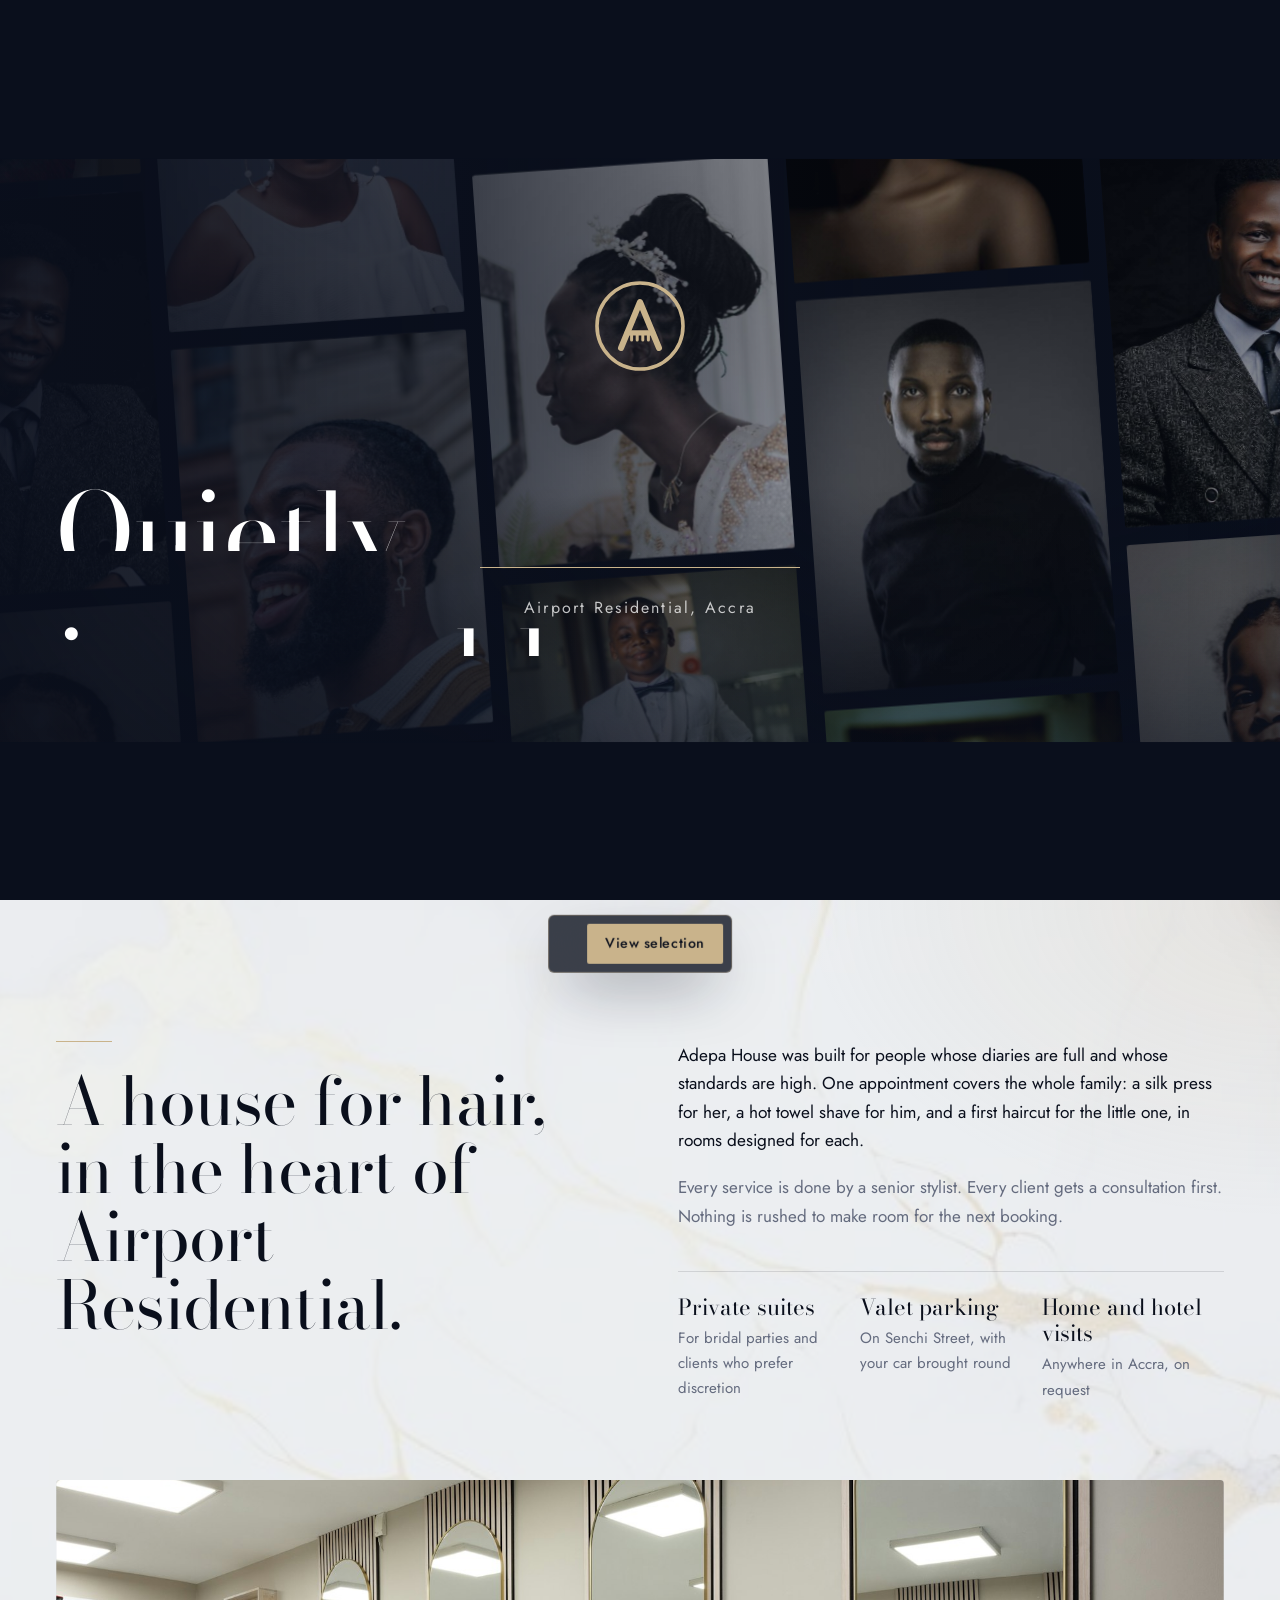
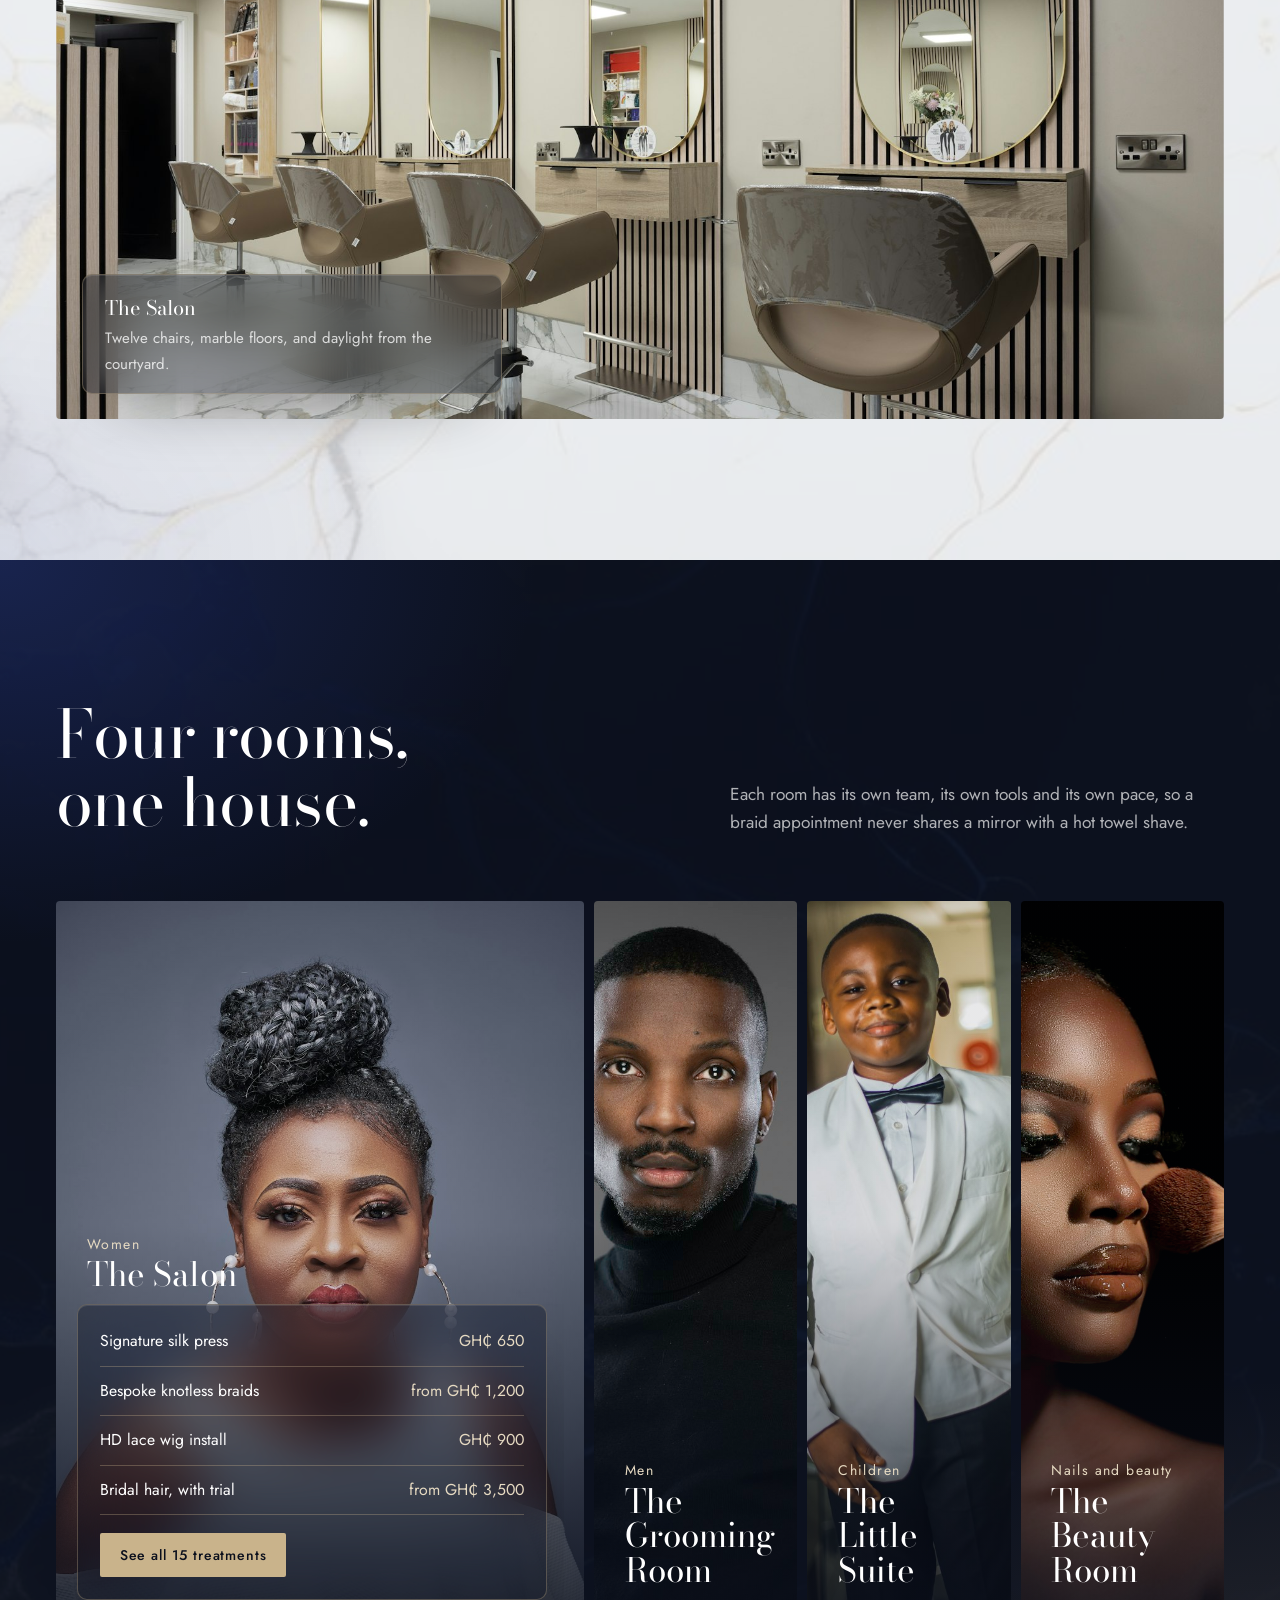
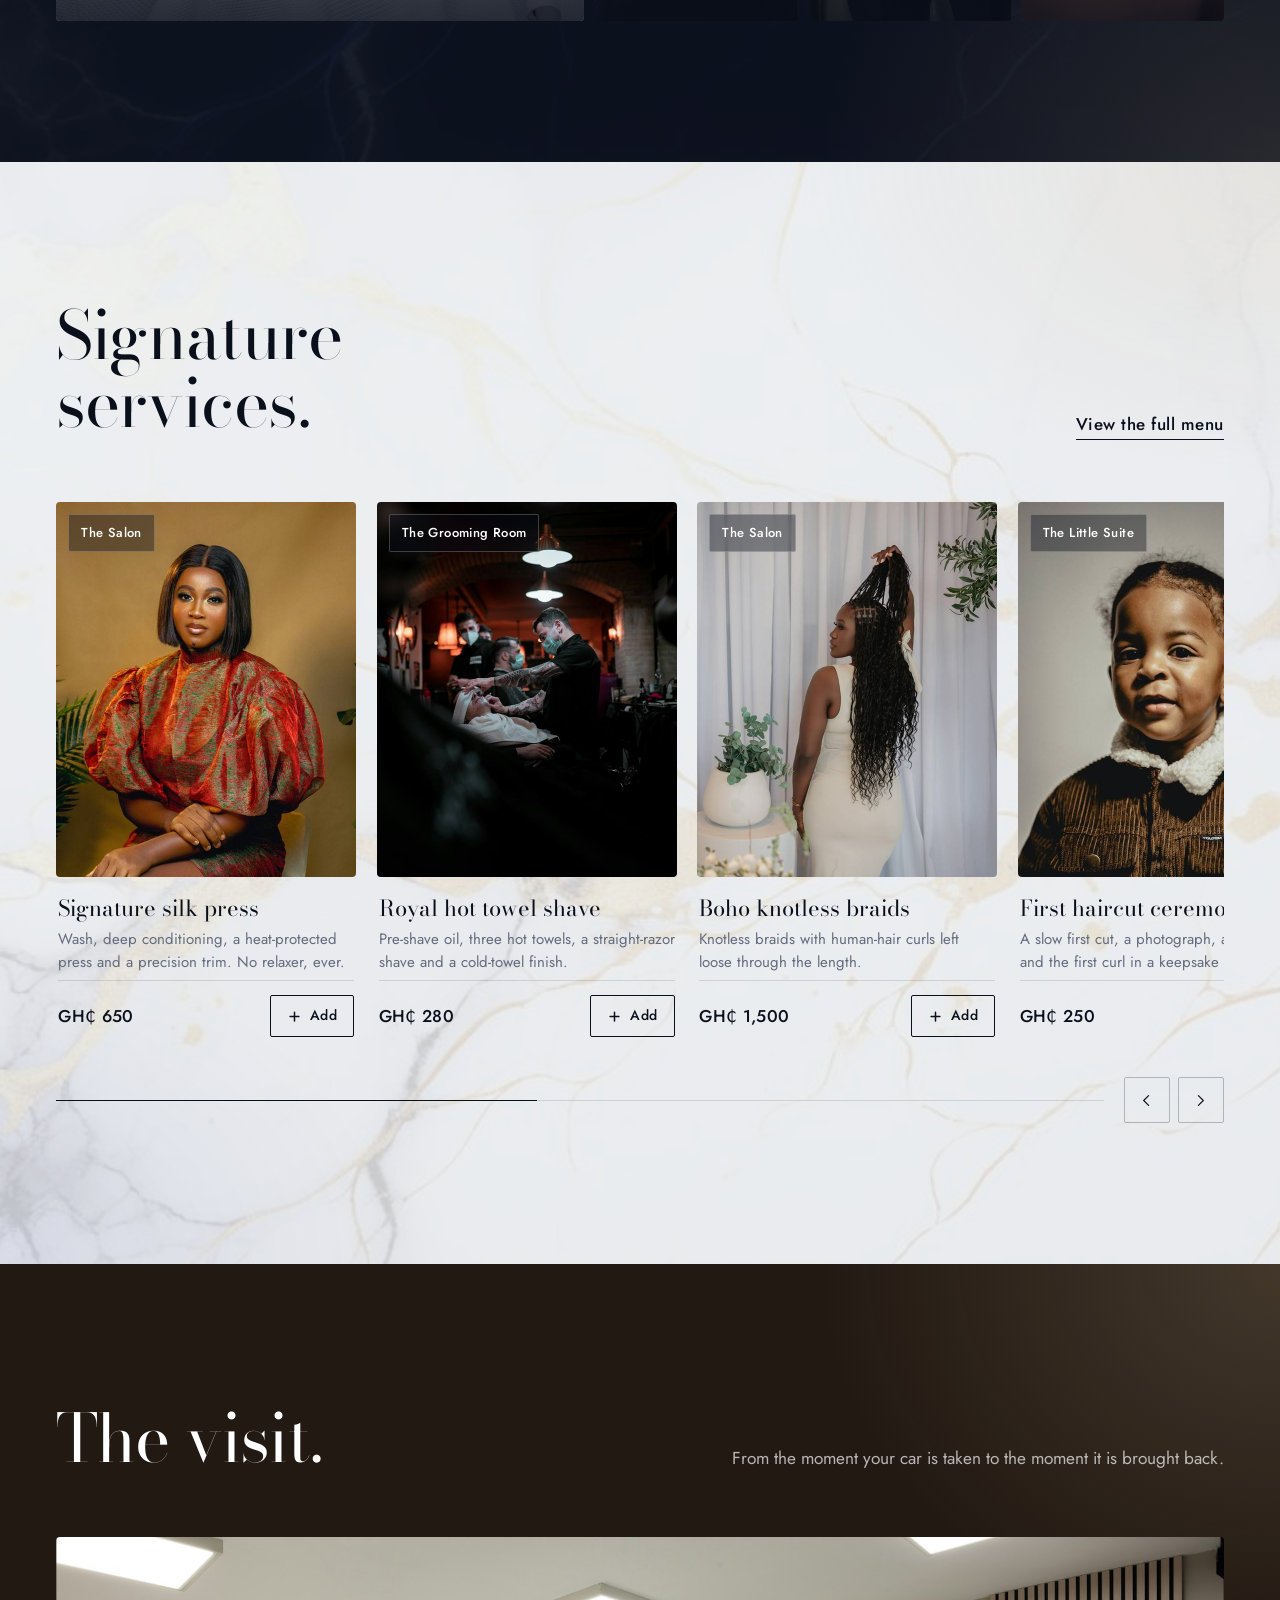
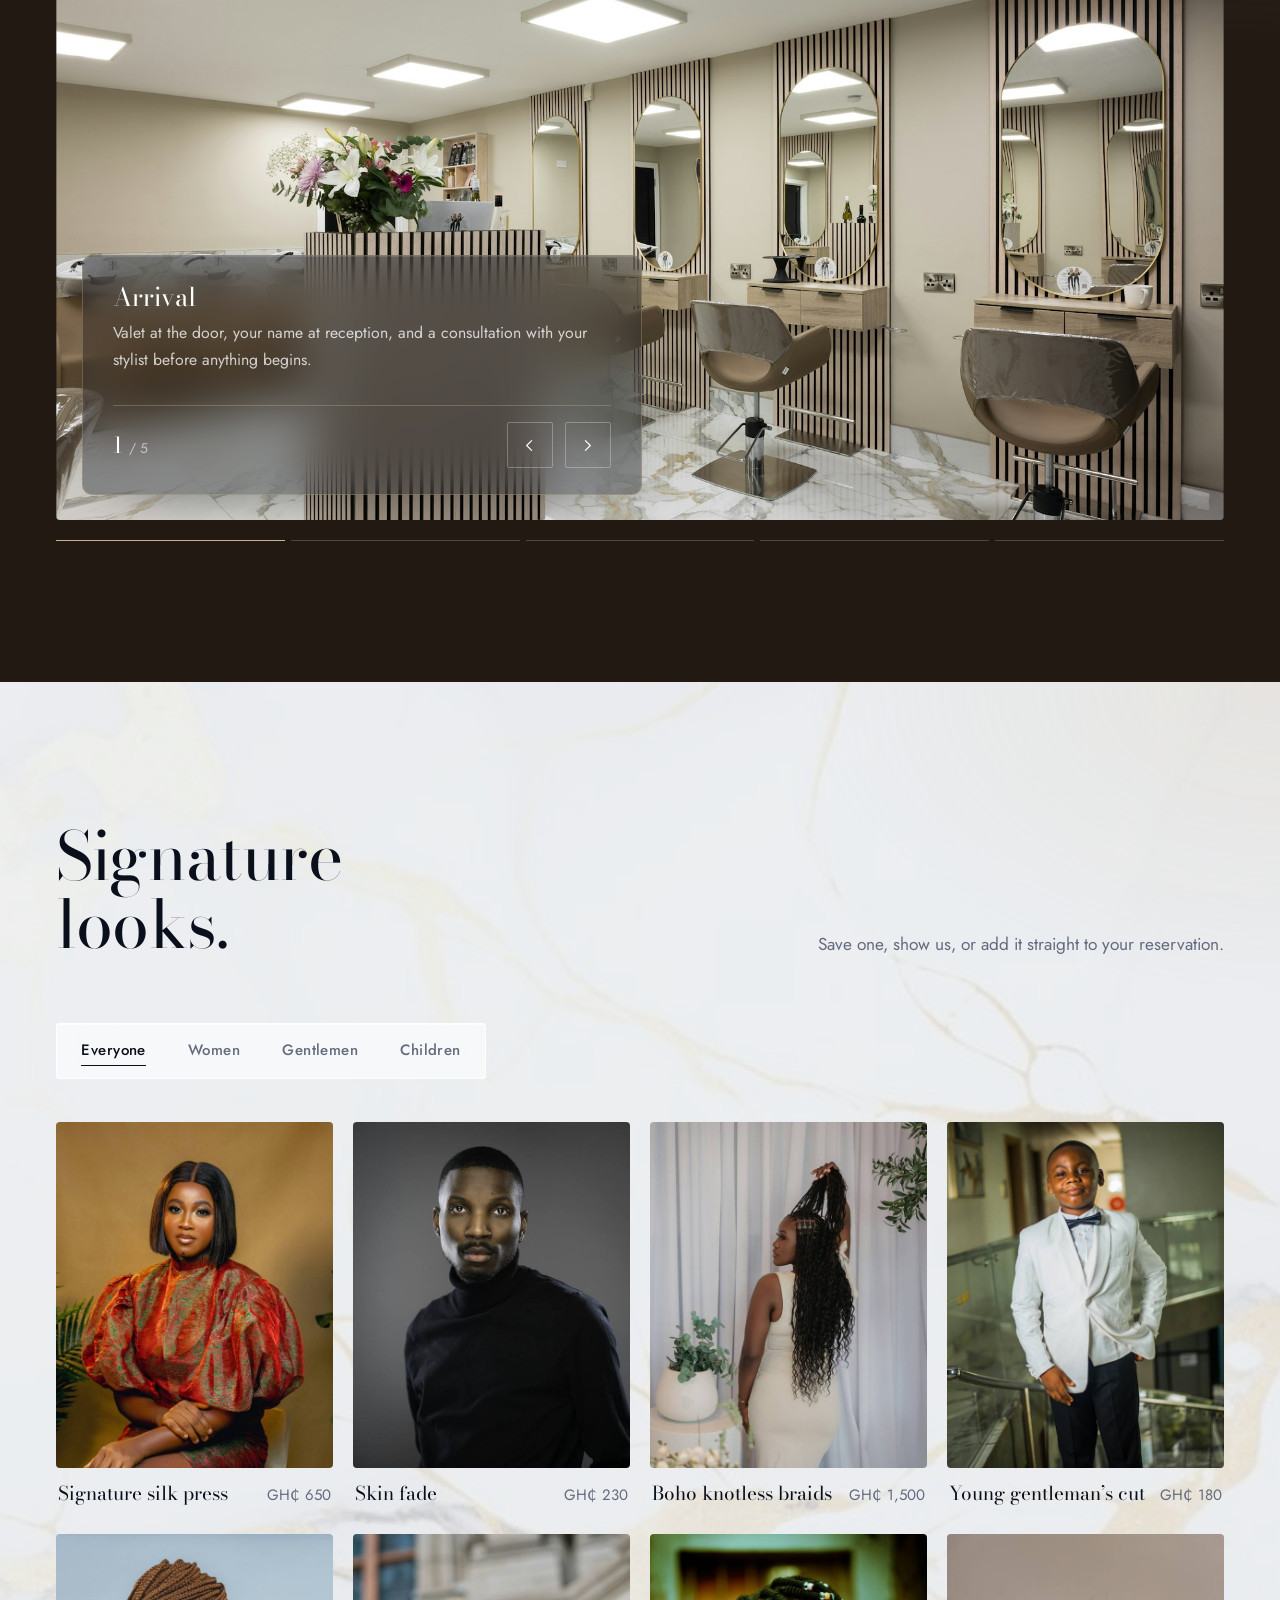
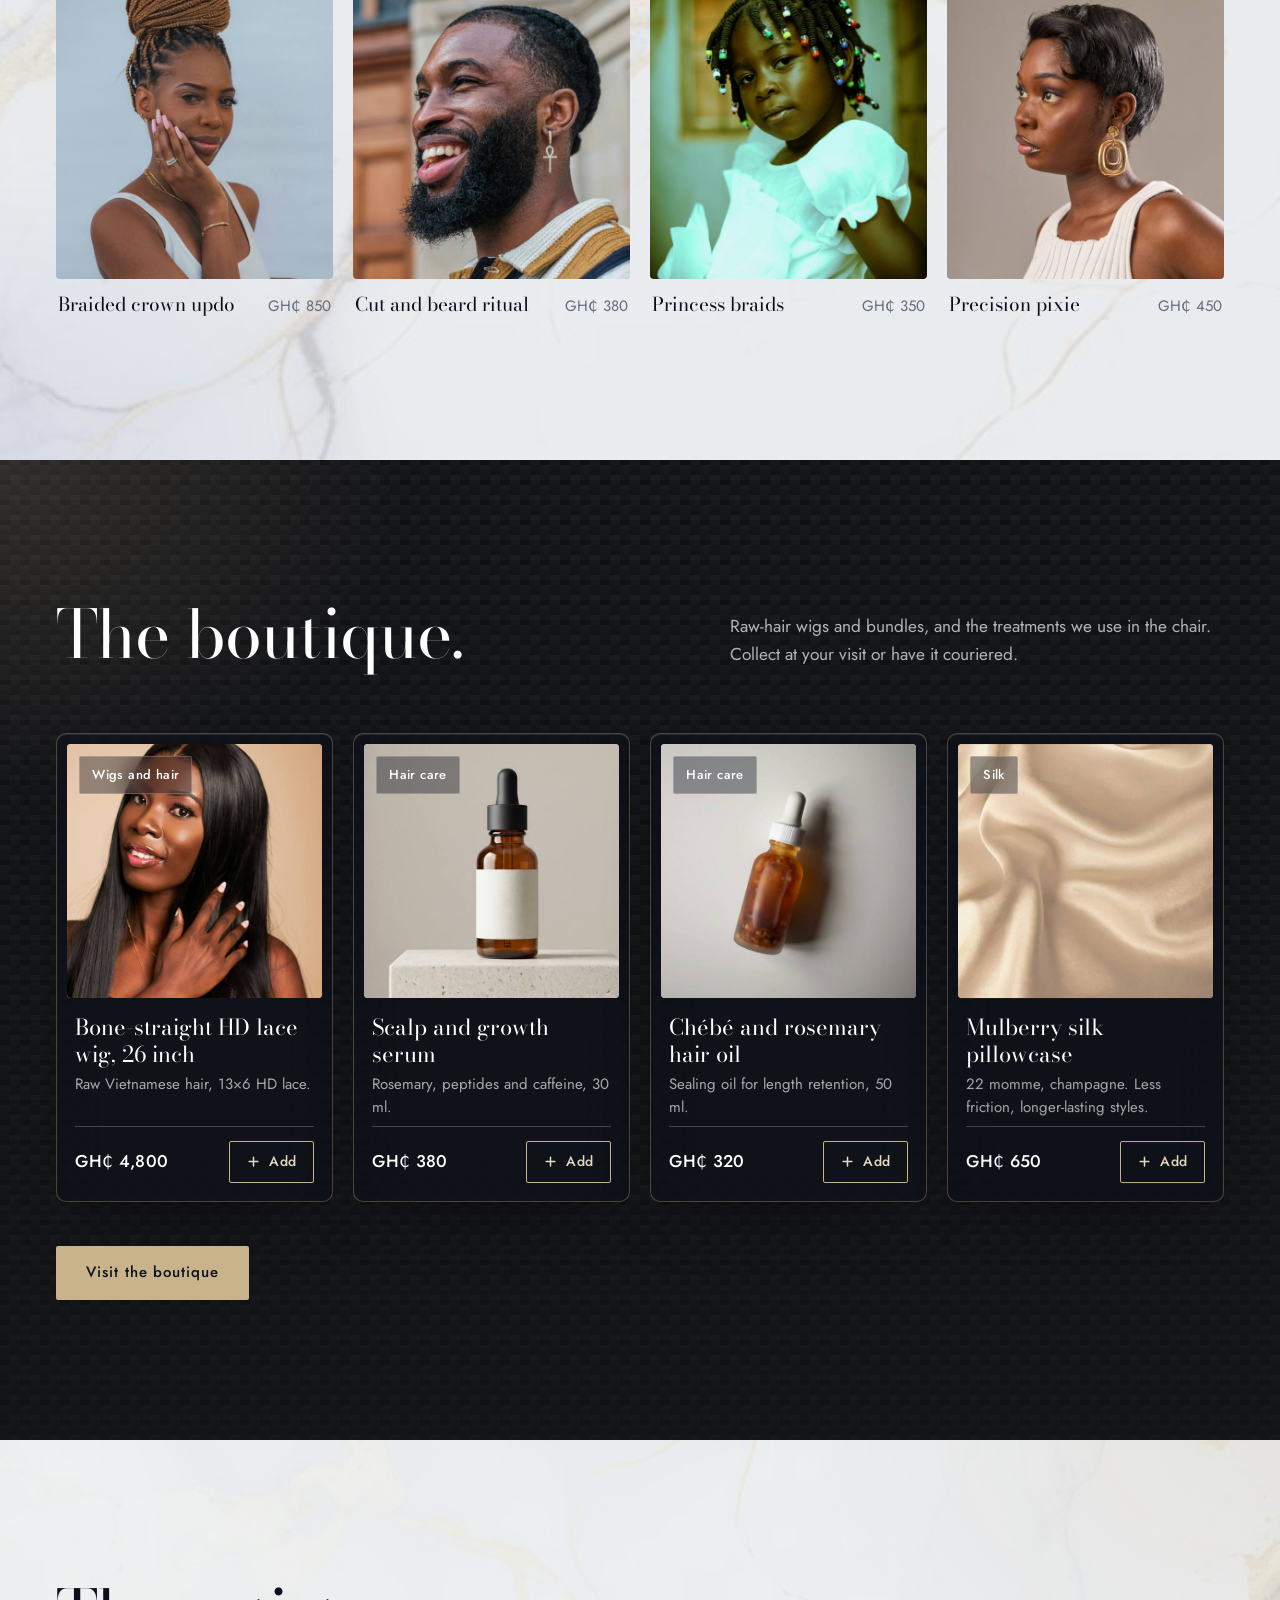
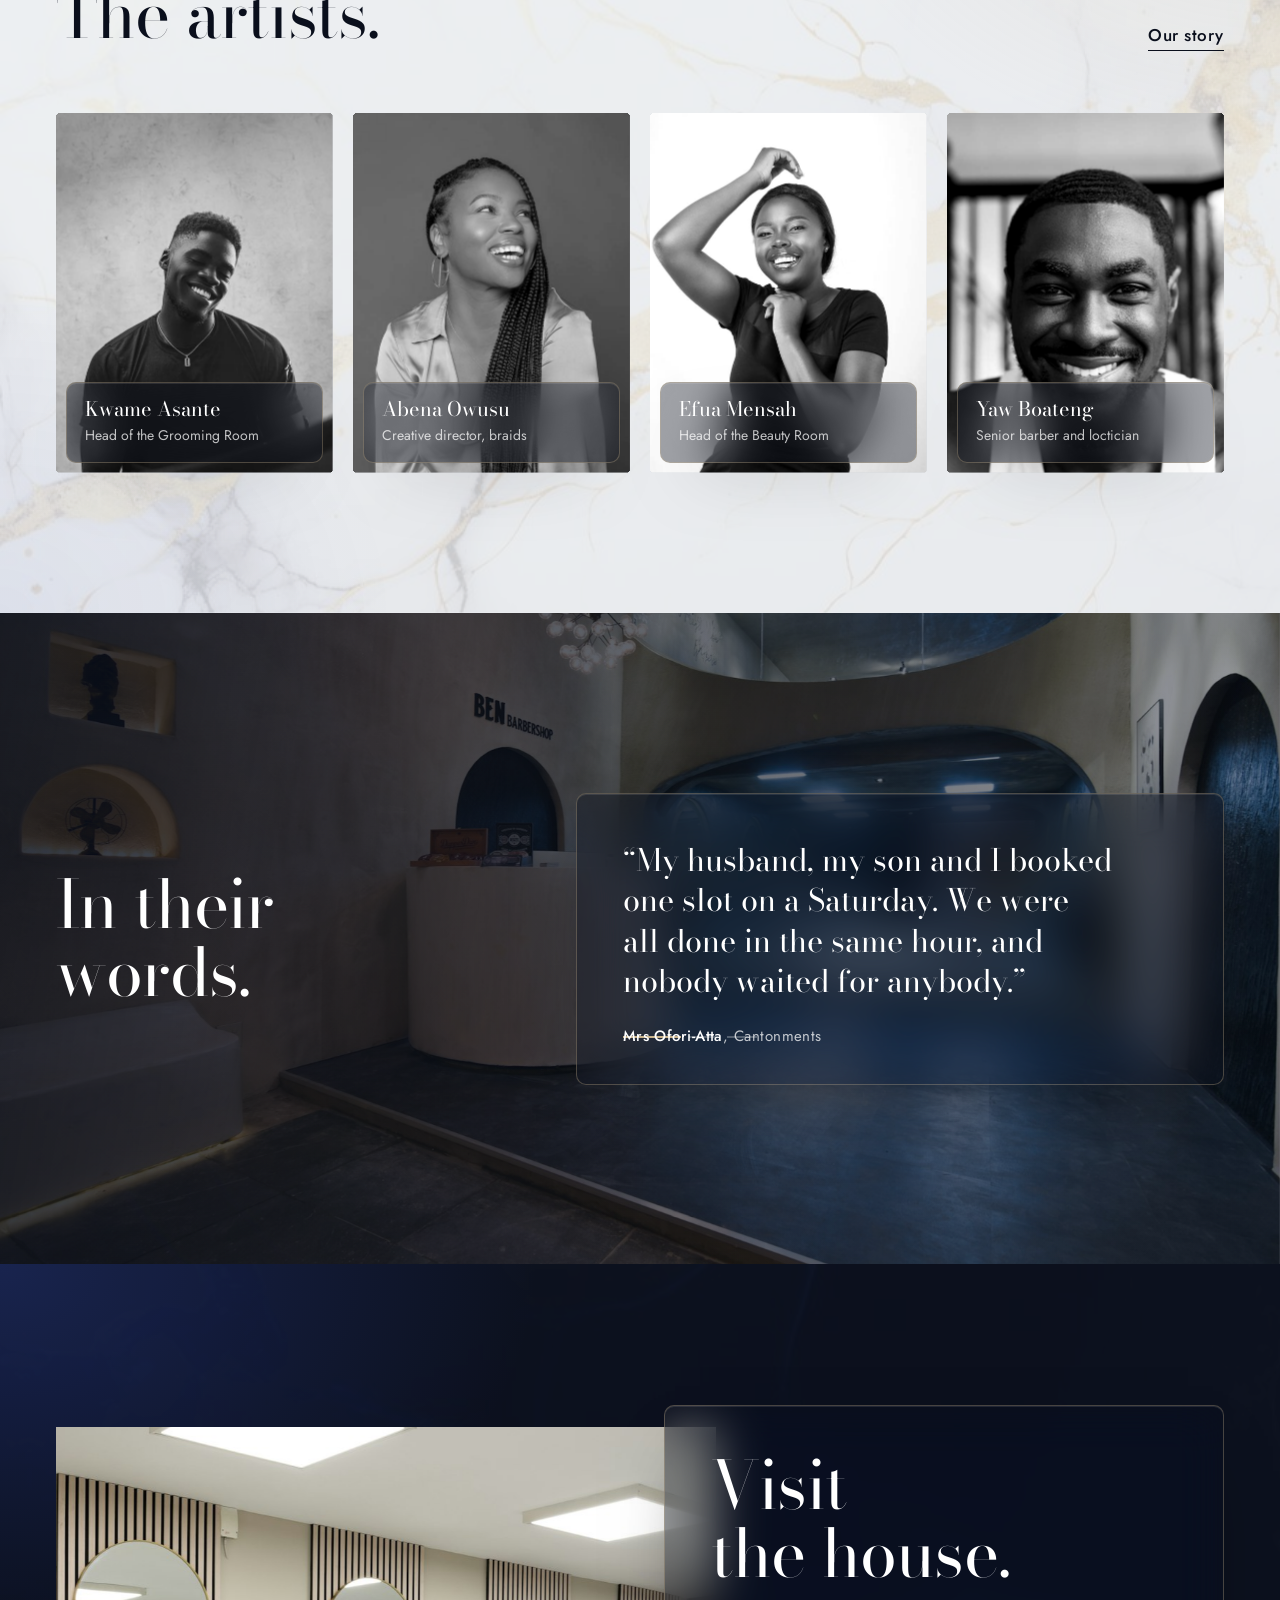
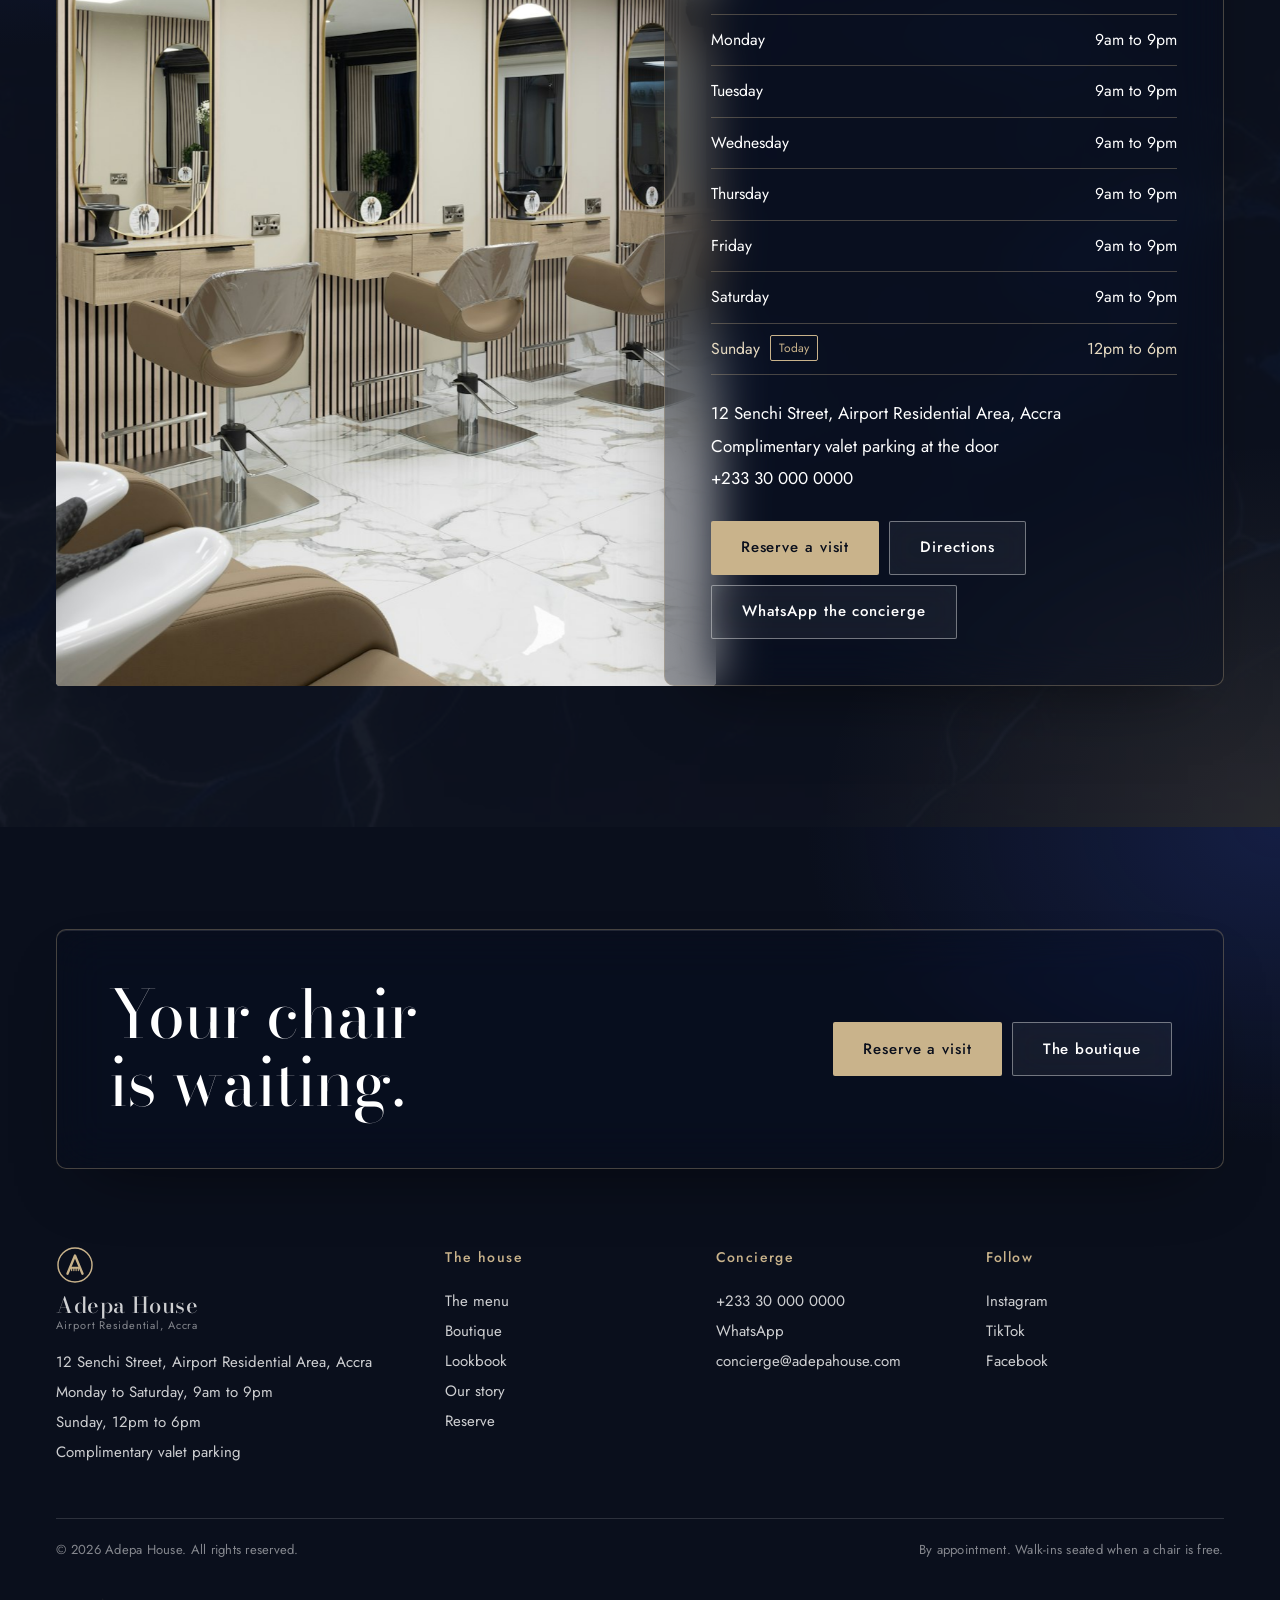
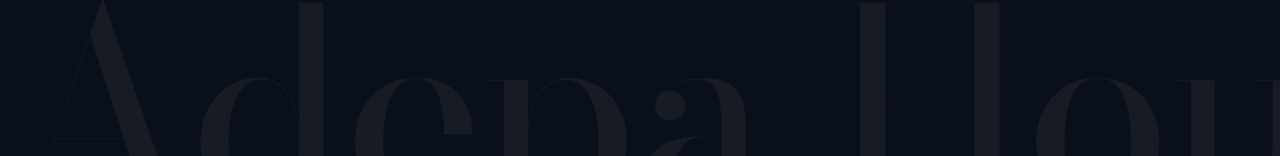
==== commit 8eddd492: "Luxury redesign: four rooms, premium menu, hair-only boutique Repositions the sample as a private ha" ====
--- a/index.html
+++ b/index.html
@@ -3,11 +3,12 @@
 <head>
   <meta charset="UTF-8">
   <meta name="viewport" content="width=device-width, initial-scale=1">
-  <title>Adepa House | Unisex salon in East Legon, Accra</title>
-  <meta name="description" content="Adepa House is a unisex salon in East Legon, Accra. Cuts, fades, braids, locs, colour and nails for women, men and children, plus wigs and hair care to take home. Open seven days. Book online.">
-  <meta name="theme-color" content="#0B1437">
+  <title>Adepa House | Private hair and beauty house, Airport Residential, Accra</title>
+  <meta name="description" content="Adepa House is a private hair and beauty house in Airport Residential, Accra. Silk presses, braids, wigs, gentlemen’s grooming, children’s cuts, nails, lashes and make-up. By appointment, seven days.">
+  <meta name="theme-color" content="#0A0F1C">
   <link rel="icon" href="assets/img/favicon.svg" type="image/svg+xml">
-  <link rel="preload" href="assets/fonts/archivo-latin-wdth-normal.woff2" as="font" type="font/woff2" crossorigin>
+  <link rel="preload" href="assets/fonts/bodoni-moda-latin-opsz-normal.woff2" as="font" type="font/woff2" crossorigin>
+  <link rel="preload" href="assets/fonts/jost-latin-wght-normal.woff2" as="font" type="font/woff2" crossorigin>
   <link rel="stylesheet" href="assets/css/site.css">
 </head>
 <body data-page="index">
@@ -19,7 +20,7 @@
       <span id="introMark"></span>
       <div class="intro__word" id="introWord"></div>
       <span class="intro__rule" id="introRule"></span>
-      <p class="intro__sub" id="introSub">Unisex salon, East Legon</p>
+      <p class="intro__sub" id="introSub">Airport Residential, Accra</p>
     </div>
   </div>
 
@@ -31,114 +32,106 @@
       <div class="wrap hero__in">
         <div class="hero__grid">
           <div>
-            <h1 class="d-xl" id="heroTitle" data-lines="manual">Hair for the<br>whole house.</h1>
-            <p class="t-lead hero__sub" id="heroSub">Cuts, braids, locs, colour and nails for women, men and children, and the wigs and hair care to take home. One salon in East Legon, open seven days.</p>
+            <p class="hero__place" id="heroPlace">Airport Residential, Accra</p>
+            <h1 class="h-xl" id="heroTitle" data-lines="manual">Quietly<br>impeccable.</h1>
+            <p class="lead hero__sub" id="heroSub">A private hair and beauty house for women, gentlemen and their children. Senior stylists only, private suites, and the time it takes to get it right.</p>
             <div class="hero__cta" id="heroCta">
-              <a class="btn btn--cream" href="book.html">Book a chair</a>
-              <a class="btn btn--glass" href="services.html">See services and prices</a>
+              <a class="btn btn--champ" href="book.html">Reserve a visit</a>
+              <a class="btn btn--glass" href="services.html">View the menu</a>
             </div>
           </div>
           <aside class="status glass-d" id="status" aria-label="Opening status">
             <div class="status__live"><span class="status__dot" id="statusDot"></span><span id="statusText">Open today</span></div>
             <dl>
-              <dt>Monday to Saturday</dt><dd>8am to 8pm</dd>
+              <dt>Monday to Saturday</dt><dd>9am to 9pm</dd>
               <dt>Sunday</dt><dd>12pm to 6pm</dd>
-              <dt>Walk-ins</dt><dd>Always welcome</dd>
+              <dt>Valet parking</dt><dd>Complimentary</dd>
             </dl>
           </aside>
         </div>
       </div>
     </section>
 
-    <div class="run" aria-hidden="true">
-      <div class="run__track" id="run">
-        <span>Fades</span><span>Knotless braids</span><span>Locs</span><span>Silk press</span><span>Kids’ cuts</span><span>Cornrows</span><span>Beard trims</span><span>Gel nails</span><span>Colour</span><span>Wig installs</span><span>Hot towel shaves</span><span>Make-up</span>
-      </div>
-    </div>
-
-    <!-- DOORS -->
-    <section class="sec bg-mist">
-      <div class="wrap">
-        <div class="sec-head">
-          <h2 class="d-l" data-lines>Who is sitting<br>down today?</h2>
-          <p class="t-lead muted" data-rise>Barbers, braiders and nail technicians under one roof, so the whole family can come at once and leave together.</p>
-        </div>
-        <div class="doors" id="doors">
-          <article class="door is-on">
-            <div class="door__img" style="background-image:url('assets/img/her-knotless.jpg')"></div>
-            <div class="door__body">
-              <h3 class="door__name">Women</h3>
-              <div class="door__more"><div><div class="door__panel glass-d">
-                <ul class="door__list">
-                  <li><span>Knotless braids</span><span>GH₵ 350</span></li>
-                  <li><span>Silk press</span><span>GH₵ 150</span></li>
-                  <li><span>Wig install</span><span>GH₵ 200</span></li>
-                  <li><span>Loc retwist and style</span><span>GH₵ 150</span></li>
-                </ul>
-                <a class="btn btn--cream btn--sm" href="services.html#women">All 14 women’s services</a>
-              </div></div></div>
+    <!-- INTRODUCTION -->
+    <section class="sec s-porcelain">
+      <div class="wrap">
+        <div class="intro-ed">
+          <div>
+            <span class="rule" data-rise></span>
+            <h2 class="h-l" data-lines>A house for hair,<br>in the heart of<br>Airport Residential.</h2>
+          </div>
+          <div class="intro-ed__text">
+            <p class="lead" data-rise>Adepa House was built for people whose diaries are full and whose standards are high. One appointment covers the whole family: a silk press for her, a hot towel shave for him, and a first haircut for the little one, in rooms designed for each.</p>
+            <p class="muted" data-rise>Every service is done by a senior stylist. Every client gets a consultation first. Nothing is rushed to make room for the next booking.</p>
+            <div class="intro-ed__facts" data-rise>
+              <div><b>Private suites</b><span>For bridal parties and clients who prefer discretion</span></div>
+              <div><b>Valet parking</b><span>On Senchi Street, with your car brought round</span></div>
+              <div><b>Home and hotel visits</b><span>Anywhere in Accra, on request</span></div>
             </div>
-          </article>
-          <article class="door">
-            <div class="door__img" style="background-image:url('assets/img/him-barber-at-work.jpg')"></div>
-            <div class="door__body">
-              <h3 class="door__name">Men</h3>
-              <div class="door__more"><div><div class="door__panel glass-d">
-                <ul class="door__list">
-                  <li><span>Haircut</span><span>GH₵ 50</span></li>
-                  <li><span>Skin fade</span><span>GH₵ 70</span></li>
-                  <li><span>Haircut and beard</span><span>GH₵ 80</span></li>
-                  <li><span>Hot towel shave</span><span>GH₵ 60</span></li>
-                </ul>
-                <a class="btn btn--cream btn--sm" href="services.html#men">All 11 men’s services</a>
-              </div></div></div>
-            </div>
-          </article>
-          <article class="door">
-            <div class="door__img" style="background-image:url('assets/img/kid-girl-long-braids.jpg')"></div>
-            <div class="door__body">
-              <h3 class="door__name">Kids</h3>
-              <div class="door__more"><div><div class="door__panel glass-d">
-                <ul class="door__list">
-                  <li><span>Boy’s haircut</span><span>GH₵ 35</span></li>
-                  <li><span>First haircut</span><span>GH₵ 40</span></li>
-                  <li><span>Girl’s cornrows</span><span>GH₵ 60</span></li>
-                  <li><span>Braids with extensions</span><span>GH₵ 150</span></li>
-                </ul>
-                <a class="btn btn--cream btn--sm" href="services.html#kids">All 7 kids’ services</a>
-              </div></div></div>
-            </div>
-          </article>
-        </div>
-      </div>
-    </section>
-
-    <!-- SLIDESHOW -->
-    <section class="sec on-dark">
-      <div class="wrap">
-        <div class="sec-head">
-          <h2 class="d-l" data-lines>Inside<br>the house.</h2>
-          <p class="t-lead muted" data-rise>What a visit looks like, before you make one.</p>
+          </div>
+        </div>
+        <div class="intro-ed__photo">
+          <div class="ph" data-unmask><img src="assets/img/lx-space-salon.jpg" alt="The salon floor: marble, oval gold-framed mirrors and mocha leather chairs"></div>
+          <div class="intro-ed__cap glass-d" data-rise><b>The Salon</b><span>Twelve chairs, marble floors, and daylight from the courtyard.</span></div>
+        </div>
+      </div>
+    </section>
+
+    <!-- ROOMS -->
+    <section class="sec s-ink">
+      <div class="wrap">
+        <div class="sec-head">
+          <h2 class="h-l" data-lines>Four rooms,<br>one house.</h2>
+          <p class="lead muted" data-rise>Each room has its own team, its own tools and its own pace, so a braid appointment never shares a mirror with a hot towel shave.</p>
+        </div>
+        <div class="doors" id="doors"></div>
+      </div>
+    </section>
+
+    <!-- SIGNATURES -->
+    <section class="sec s-porcelain">
+      <div class="wrap">
+        <div class="sec-head">
+          <h2 class="h-l" data-lines>Signature<br>services.</h2>
+          <p data-rise><a class="link" href="services.html">View the full menu</a></p>
+        </div>
+        <div class="rail" id="rail"></div>
+        <div class="rail__ctrl">
+          <div class="rail__bar"><i id="railBar"></i></div>
+          <div class="rail__btns">
+            <button class="arrow arrow--d" id="railPrev" aria-label="Previous services"><svg viewBox="0 0 24 24" fill="none" stroke="currentColor" stroke-width="1.6" stroke-linecap="round" stroke-linejoin="round"><path d="M15 5l-7 7 7 7"/></svg></button>
+            <button class="arrow arrow--d" id="railNext" aria-label="Next services"><svg viewBox="0 0 24 24" fill="none" stroke="currentColor" stroke-width="1.6" stroke-linecap="round" stroke-linejoin="round"><path d="M9 5l7 7-7 7"/></svg></button>
+          </div>
+        </div>
+      </div>
+    </section>
+
+    <!-- THE EXPERIENCE -->
+    <section class="sec s-espresso">
+      <div class="wrap">
+        <div class="sec-head">
+          <h2 class="h-l" data-lines>The visit.</h2>
+          <p class="lead muted" data-rise>From the moment your car is taken to the moment it is brought back.</p>
         </div>
         <div class="show" id="show">
           <div class="show__stage" data-unmask>
-            <div class="show__slide is-on"><img src="assets/img/space-salon.jpg" alt="The salon floor: a row of styling chairs facing round mirrors"></div>
-            <div class="show__slide"><img src="assets/img/work-cornrows.jpg" alt="Two stylists braiding cornrows on a client" loading="lazy"></div>
-            <div class="show__slide"><img src="assets/img/him-beard-trim.jpg" alt="A barber in gloves lining up a client’s beard" loading="lazy"></div>
-            <div class="show__slide"><img src="assets/img/nails-manicure.jpg" alt="A nail technician working on a client’s manicure" loading="lazy"></div>
-            <div class="show__slide"><img src="assets/img/space-barber.jpg" alt="A barber chair in front of a brick wall and lit mirrors" loading="lazy"></div>
+            <div class="show__slide is-on"><img src="assets/img/lx-space-wide.jpg" alt="Reception and the salon floor with fresh flowers on the desk"></div>
+            <div class="show__slide"><img src="assets/img/lx-champagne.jpg" alt="Glasses being filled on a gold tray" loading="lazy"></div>
+            <div class="show__slide"><img src="assets/img/lx-space-basin.jpg" alt="A marble basin under a gold-framed mirror" loading="lazy"></div>
+            <div class="show__slide"><img src="assets/img/lx-space-groom2.jpg" alt="The grooming room with leather barber chairs" loading="lazy"></div>
+            <div class="show__slide"><img src="assets/img/lx-space-nails.jpg" alt="The beauty room with a lit polish wall and palms" loading="lazy"></div>
             <div class="show__panel glass-d">
               <div class="show__cap" id="showCap" aria-live="polite">
-                <div class="is-on"><h3>Twelve chairs in one room</h3><p>Barbers on one side, stylists on the other, and a kids’ corner by the window where you can keep an eye on them.</p></div>
-                <div><h3>Two braiders on every long style</h3><p>Four hands instead of two, so a style that takes six hours elsewhere takes about four here.</p></div>
-                <div><h3>A new blade for every client</h3><p>Razors are opened in front of you. Clippers are disinfected between cuts, and the barber wears gloves.</p></div>
-                <div><h3>A nail desk that stays open late</h3><p>Come after work. The last nail appointment of the day starts at seven.</p></div>
-                <div><h3>Booked clients sit first</h3><p>Walk in whenever you like and take the next free chair. If you have booked, your chair is waiting.</p></div>
+                <div class="is-on"><h3>Arrival</h3><p>Valet at the door, your name at reception, and a consultation with your stylist before anything begins.</p></div>
+                <div><h3>Something cold</h3><p>Sparkling, sobolo or a fresh juice while you settle in. Wi-Fi, quiet corners and a charger at every chair.</p></div>
+                <div><h3>The wash suite</h3><p>Reclining marble basins, warm towels and a scalp massage with every wash.</p></div>
+                <div><h3>The Grooming Room</h3><p>A separate room for gentlemen, with its own barbers, hot towels and a straight razor opened in front of you.</p></div>
+                <div><h3>The Beauty Room</h3><p>Manicures, pedicures, lashes and brows in private chairs, open until nine.</p></div>
               </div>
               <div class="show__ctrl">
                 <span class="show__count" id="showCount">1 <small>/ 5</small></span>
-                <button class="arrow" id="showPrev" aria-label="Previous slide"><svg viewBox="0 0 24 24" fill="none" stroke="currentColor" stroke-width="2.2" stroke-linecap="round" stroke-linejoin="round"><path d="M15 5l-7 7 7 7"/></svg></button>
-                <button class="arrow" id="showNext" aria-label="Next slide"><svg viewBox="0 0 24 24" fill="none" stroke="currentColor" stroke-width="2.2" stroke-linecap="round" stroke-linejoin="round"><path d="M9 5l7 7-7 7"/></svg></button>
+                <button class="arrow" id="showPrev" aria-label="Previous slide"><svg viewBox="0 0 24 24" fill="none" stroke="currentColor" stroke-width="1.6" stroke-linecap="round" stroke-linejoin="round"><path d="M15 5l-7 7 7 7"/></svg></button>
+                <button class="arrow" id="showNext" aria-label="Next slide"><svg viewBox="0 0 24 24" fill="none" stroke="currentColor" stroke-width="1.6" stroke-linecap="round" stroke-linejoin="round"><path d="M9 5l7 7-7 7"/></svg></button>
               </div>
             </div>
           </div>
@@ -147,56 +140,56 @@
       </div>
     </section>
 
-    <!-- STYLE CHART -->
-    <section class="sec bg-cream">
-      <div class="wrap">
-        <div class="sec-head">
-          <h2 class="d-l" data-lines>The style<br>chart.</h2>
-          <p class="t-lead muted" data-rise>Like the painted boards outside every good barbershop. Find the look you want, add it to your booking, and we will take it from there.</p>
+    <!-- LOOKS -->
+    <section class="sec s-porcelain">
+      <div class="wrap">
+        <div class="sec-head">
+          <h2 class="h-l" data-lines>Signature<br>looks.</h2>
+          <p class="lead muted" data-rise>Save one, show us, or add it straight to your reservation.</p>
         </div>
         <div class="tabs glass" id="chartTabs" role="group" aria-label="Filter looks">
           <button class="tab" aria-pressed="true" data-who="all">Everyone</button>
           <button class="tab" aria-pressed="false" data-who="women">Women</button>
-          <button class="tab" aria-pressed="false" data-who="men">Men</button>
-          <button class="tab" aria-pressed="false" data-who="kids">Kids</button>
-        </div>
-        <div class="chart" id="chart"></div>
-      </div>
-    </section>
-
-    <!-- SHOP TEASER -->
-    <section class="sec bg-carbon">
-      <div class="wrap">
-        <div class="sec-head">
-          <h2 class="d-l" data-lines>Take the salon<br>home.</h2>
-          <p class="t-lead muted" data-rise>Wigs, bundles, oils and grooming kit, the same ones we use in the chair. Collect at your appointment or have it delivered in Accra.</p>
-        </div>
-        <div class="prod-grid" id="shopTeaser"></div>
-        <p style="margin-top:36px" data-rise><a class="btn btn--cream" href="shop.html">See everything in the shop</a></p>
+          <button class="tab" aria-pressed="false" data-who="men">Gentlemen</button>
+          <button class="tab" aria-pressed="false" data-who="kids">Children</button>
+        </div>
+        <div class="grid4" id="chart" style="margin-top:clamp(28px,3.4vw,44px)"></div>
+      </div>
+    </section>
+
+    <!-- BOUTIQUE -->
+    <section class="sec s-carbon">
+      <div class="wrap">
+        <div class="sec-head">
+          <h2 class="h-l" data-lines>The boutique.</h2>
+          <p class="lead muted" data-rise>Raw-hair wigs and bundles, and the treatments we use in the chair. Collect at your visit or have it couriered.</p>
+        </div>
+        <div class="grid4" id="shopTeaser"></div>
+        <p style="margin-top:44px" data-rise><a class="btn btn--champ" href="shop.html">Visit the boutique</a></p>
       </div>
     </section>
 
     <!-- TEAM -->
-    <section class="sec bg-mist">
-      <div class="wrap">
-        <div class="sec-head">
-          <h2 class="d-l" data-lines>The hands<br>you will meet.</h2>
-          <p data-rise><a class="link" href="about.html">Meet the whole team</a></p>
+    <section class="sec s-porcelain">
+      <div class="wrap">
+        <div class="sec-head">
+          <h2 class="h-l" data-lines>The artists.</h2>
+          <p data-rise><a class="link" href="about.html">Our story</a></p>
         </div>
         <div class="team" id="team"></div>
       </div>
     </section>
 
-    <!-- QUOTES -->
+    <!-- WORDS -->
     <section class="band">
-      <div class="band__bg" data-parallax style="background-image:url('assets/img/space-barber-floor.jpg')"></div>
+      <div class="band__bg" data-parallax style="background-image:url('assets/img/lx-space-groom.jpg')"></div>
       <div class="wrap quotes">
-        <h2 class="d-l" data-lines>Said from<br>the chair.</h2>
+        <h2 class="h-l" data-lines>In their<br>words.</h2>
         <div class="quote-card glass-d">
           <div class="quote-box" id="quotes">
-            <figure class="quote is-on"><blockquote>“I brought my son for his first haircut expecting tears. He fell asleep in the chair.”</blockquote><figcaption><b>Ama</b>, mother of two</figcaption></figure>
-            <figure class="quote"><blockquote>“Knotless braids in under four hours, and my edges are still where I left them.”</blockquote><figcaption><b>Nana Akua</b>, comes every six weeks</figcaption></figure>
-            <figure class="quote"><blockquote>“The first barber in Accra who asked how I wanted my beard before picking up the clippers.”</blockquote><figcaption><b>Kofi</b>, Saturday regular</figcaption></figure>
+            <figure class="quote is-on"><blockquote>“My husband, my son and I booked one slot on a Saturday. We were all done in the same hour, and nobody waited for anybody.”</blockquote><figcaption><b>Mrs Ofori-Atta</b>, Cantonments</figcaption></figure>
+            <figure class="quote"><blockquote>“The best silk press I have had in Accra, and it was still swinging a fortnight later.”</blockquote><figcaption><b>Naa Adjeley</b>, comes every month</figcaption></figure>
+            <figure class="quote"><blockquote>“A proper hot towel shave, a quiet room and a barber who listens. I plan my week around it.”</blockquote><figcaption><b>Kofi A.</b>, Ridge</figcaption></figure>
           </div>
           <div class="dots" id="quoteDots"><button aria-label="Review 1"></button><button aria-label="Review 2"></button><button aria-label="Review 3"></button></div>
         </div>
@@ -204,20 +197,21 @@
     </section>
 
     <!-- VISIT -->
-    <section class="sec bg-cream" id="visit">
+    <section class="sec s-ink" id="visit">
       <div class="wrap visit">
-        <div class="ph visit__photo" data-unmask><img src="assets/img/space-chair-detail.jpg" alt="A black barber chair on a checkered floor" loading="lazy"></div>
-        <div class="visit__card glass">
-          <h2 class="d-l" data-lines>Come<br>through.</h2>
+        <div class="ph visit__photo" data-unmask><img src="assets/img/lx-space-chairs.jpg" alt="A row of mocha salon chairs beneath oval mirrors" loading="lazy"></div>
+        <div class="visit__card glass-d">
+          <h2 class="h-l" data-lines>Visit<br>the house.</h2>
           <ul class="hours" id="hours"></ul>
           <div class="visit__lines">
-            <p>14 Lagos Avenue, East Legon, Accra</p>
+            <p>12 Senchi Street, Airport Residential Area, Accra</p>
+            <p>Complimentary valet parking at the door</p>
             <p><a href="tel:+233300000000">+233 30 000 0000</a></p>
           </div>
           <div class="visit__cta">
-            <a class="btn btn--navy" href="book.html">Book a chair</a>
-            <a class="btn btn--line" href="https://www.google.com/maps/search/?api=1&query=Lagos+Avenue+East+Legon+Accra" target="_blank" rel="noopener">Get directions</a>
-            <a class="btn btn--line" href="https://wa.me/233300000000" target="_blank" rel="noopener">WhatsApp us</a>
+            <a class="btn btn--champ" href="book.html">Reserve a visit</a>
+            <a class="btn btn--glass" href="https://www.google.com/maps/search/?api=1&query=Airport+Residential+Area+Accra" target="_blank" rel="noopener">Directions</a>
+            <a class="btn btn--glass" href="https://wa.me/233300000000" target="_blank" rel="noopener">WhatsApp the concierge</a>
           </div>
         </div>
       </div>
--- a/assets/css/site.css
+++ b/assets/css/site.css
@@ -1,799 +1,731 @@
-/* ADEPA HOUSE — unisex salon.
-   One typeface (Archivo, variable width). Navy, cobalt and white, warmed with cream,
-   grounded with carbon. Glass panels sit over photos and soft colour fields. */
+/* ADEPA HOUSE — a private hair and beauty house, Airport Residential, Accra.
+   Bodoni Moda for display, Jost for everything else. Midnight, porcelain and espresso,
+   with champagne used sparingly for detail. Smoky glass over photography and marble. */
 
 @font-face {
-  font-family: 'Archivo';
-  src: url('../fonts/archivo-latin-wdth-normal.woff2') format('woff2');
-  font-weight: 100 900; font-stretch: 62% 125%; font-style: normal; font-display: swap;
+  font-family: 'Bodoni Moda';
+  src: url('../fonts/bodoni-moda-latin-opsz-normal.woff2') format('woff2');
+  font-weight: 400 900; font-style: normal; font-display: swap;
+}
+@font-face {
+  font-family: 'Jost';
+  src: url('../fonts/jost-latin-wght-normal.woff2') format('woff2');
+  font-weight: 100 900; font-style: normal; font-display: swap;
 }
 
 :root {
-  --paper: #EDF0F5;
-  --paper-2: #E2E7F0;
-  --white: #FFFFFF;
-  --cream: #EADFCE;
-  --cream-2: #F4EEE5;
-  --sand: #B9A585;
-  --navy: #0B1437;
-  --navy-2: #152052;
-  --cobalt: #2A45F0;
-  --carbon: #17181C;
-  --slate: #586079;
-  --line: rgba(11, 20, 55, .12);
-  --line-inv: rgba(255, 255, 255, .16);
-
-  --gut: clamp(20px, 4vw, 56px);
-  --sec: clamp(84px, 10vw, 156px);
-  --max: 1400px;
-  --ease: cubic-bezier(.22, 1, .36, 1);
-  --r-img: 16px;
-  --r-card: 24px;
-  --shadow: 0 24px 60px -28px rgba(11, 20, 55, .38);
+  --ink: #0A0F1C;
+  --ink-2: #111A30;
+  --sapphire: #3149B5;
+  --champagne: #C9B38B;
+  --champagne-l: #E6DAC2;
+  --porcelain: #EEF0F3;
+  --porcelain-2: #E4E7EC;
+  --espresso: #221913;
+  --carbon: #121316;
+  --muted: #646B7E;
+  --line: rgba(10, 15, 28, .12);
+  --line-inv: rgba(255, 255, 255, .14);
+  --gold-line: rgba(201, 179, 139, .32);
+
+  --serif: 'Bodoni Moda', 'Didot', 'Bodoni 72', Georgia, serif;
+  --sans: 'Jost', 'Futura', 'Helvetica Neue', Arial, sans-serif;
+
+  --gut: clamp(20px, 4.4vw, 64px);
+  --sec: clamp(96px, 11vw, 176px);
+  --max: 1440px;
+  --ease: cubic-bezier(.2, .8, .2, 1);
+  --slow: cubic-bezier(.65, 0, .35, 1);
+  --r: 4px;
+  --r-panel: 10px;
 }
 
 *, *::before, *::after { box-sizing: border-box; margin: 0; padding: 0; }
 html { -webkit-text-size-adjust: 100%; }
 body {
-  background: var(--paper); color: var(--navy);
-  font-family: 'Archivo', 'Helvetica Neue', Arial, sans-serif;
-  font-size: 1.0625rem; line-height: 1.6; font-weight: 400; font-stretch: 100%;
-  -webkit-font-smoothing: antialiased; text-rendering: optimizeLegibility;
-  overflow-x: hidden;
+  background: var(--porcelain); color: var(--ink);
+  font-family: var(--sans); font-size: 1.0625rem; line-height: 1.68; font-weight: 400;
+  -webkit-font-smoothing: antialiased; text-rendering: optimizeLegibility; overflow-x: hidden;
 }
 img { display: block; max-width: 100%; }
 a { color: inherit; text-decoration: none; }
 button { font: inherit; color: inherit; background: none; border: 0; cursor: pointer; }
 ul { list-style: none; }
-::selection { background: var(--cobalt); color: #fff; }
-:focus-visible { outline: 2.5px solid var(--cobalt); outline-offset: 3px; border-radius: 6px; }
-.on-dark :focus-visible, .bg-carbon :focus-visible, .hero :focus-visible, .menu :focus-visible,
-.nav :focus-visible, .phead :focus-visible, .foot :focus-visible { outline-color: var(--cream); }
+::selection { background: var(--champagne); color: var(--ink); }
+:focus-visible { outline: 2px solid var(--sapphire); outline-offset: 3px; }
+.s-ink :focus-visible, .s-espresso :focus-visible, .s-carbon :focus-visible, .hero :focus-visible,
+.menu :focus-visible, .nav :focus-visible, .phead :focus-visible, .foot :focus-visible, .band :focus-visible,
+.glass-d :focus-visible { outline-color: var(--champagne); }
 body.is-locked { overflow: hidden; }
 
 /* ---------- type ---------- */
-.d-xl, .d-l, .d-m {
-  font-stretch: 75%; font-weight: 600; letter-spacing: -.012em; line-height: .94;
-  text-wrap: balance;
-}
-.d-xl { font-size: clamp(3.6rem, 10.6vw, 11rem); }
-.d-l  { font-size: clamp(2.8rem, 6.6vw, 6.4rem); }
-.d-m  { font-size: clamp(2.1rem, 3.8vw, 3.6rem); line-height: .98; }
-.t-lead { font-size: clamp(1.0625rem, 1.4vw, 1.3125rem); line-height: 1.55; max-width: 34em; }
-.muted { color: var(--slate); }
-.on-dark .muted, .bg-carbon .muted, .phead .muted { color: rgba(255, 255, 255, .7); }
-
-.ln { display: block; overflow: hidden; padding-bottom: .1em; margin-bottom: -.1em; }
+.h-xl, .h-l, .h-m, .h-s { font-family: var(--serif); font-weight: 400; font-optical-sizing: auto; letter-spacing: -.012em; text-wrap: balance; }
+.h-xl { font-size: clamp(3.3rem, 8.4vw, 8.6rem); line-height: .98; }
+.h-l  { font-size: clamp(2.5rem, 5.2vw, 5.2rem); line-height: 1.02; }
+.h-m  { font-size: clamp(1.9rem, 3.2vw, 3rem); line-height: 1.08; }
+.h-s  { font-size: clamp(1.35rem, 1.8vw, 1.6rem); line-height: 1.2; }
+.lead { font-size: clamp(1.0625rem, 1.35vw, 1.25rem); line-height: 1.65; max-width: 34em; font-weight: 400; }
+.muted { color: var(--muted); }
+.s-ink .muted, .s-espresso .muted, .s-carbon .muted, .phead .muted, .band .muted, .glass-d .muted { color: rgba(255, 255, 255, .68); }
+.ln { display: block; overflow: hidden; padding-bottom: .12em; margin-bottom: -.12em; }
 .ln > span { display: block; will-change: transform; }
 
 /* ---------- layout + surfaces ---------- */
 .wrap { width: 100%; max-width: var(--max); margin: 0 auto; padding: 0 var(--gut); }
-.sec { padding: var(--sec) 0; position: relative; }
+.sec { padding: var(--sec) 0; position: relative; overflow: hidden; }
 .sec > .wrap { position: relative; z-index: 1; }
 
-.bg-mist {
-  background:
-    radial-gradient(42vw 42vw at 4% 0%, rgba(42, 69, 240, .13), transparent 62%),
-    radial-gradient(38vw 38vw at 100% 100%, rgba(185, 165, 133, .28), transparent 62%),
-    var(--paper);
-}
-.bg-cream {
-  background:
-    radial-gradient(40vw 40vw at 100% 0%, rgba(255, 255, 255, .75), transparent 60%),
-    radial-gradient(36vw 36vw at 0% 100%, rgba(42, 69, 240, .08), transparent 62%),
-    var(--cream-2);
-}
-.on-dark {
+/* porcelain with a whisper of marble, never a flat white wall */
+.s-porcelain { background: var(--porcelain); }
+.s-porcelain::before, .s-ink::before, .phead::before {
+  content: ''; position: absolute; inset: 0; pointer-events: none;
+  background: url('../img/s/lx-tex-marble.jpg') center / cover no-repeat;
+}
+.s-porcelain::before { opacity: .16; mix-blend-mode: multiply; }
+.s-porcelain::after { content: ''; position: absolute; inset: 0; pointer-events: none;
+  background: radial-gradient(60vw 40vw at 100% 0%, rgba(201, 179, 139, .16), transparent 62%), radial-gradient(50vw 40vw at 0% 100%, rgba(49, 73, 181, .07), transparent 62%); }
+.s-ink { color: #fff; background: radial-gradient(70vw 50vw at 0% 0%, rgba(49, 73, 181, .32), transparent 60%), radial-gradient(60vw 50vw at 100% 100%, rgba(201, 179, 139, .14), transparent 60%), var(--ink); }
+.s-ink::before { opacity: .06; mix-blend-mode: screen; filter: invert(1); }
+.s-espresso { color: #fff; background: radial-gradient(60vw 50vw at 100% 0%, rgba(201, 179, 139, .2), transparent 60%), var(--espresso); }
+.s-carbon {
   color: #fff;
   background:
-    radial-gradient(50vw 40vw at 10% 0%, rgba(42, 69, 240, .38), transparent 62%),
-    radial-gradient(40vw 40vw at 100% 100%, rgba(234, 223, 206, .1), transparent 62%),
-    var(--navy);
-}
-.bg-carbon {
-  color: #fff;
-  background:
-    linear-gradient(27deg, #131417 5px, transparent 5px) 0 5px,
-    linear-gradient(207deg, #131417 5px, transparent 5px) 10px 0,
-    linear-gradient(27deg, #1e1f24 5px, transparent 5px) 0 10px,
-    linear-gradient(207deg, #1e1f24 5px, transparent 5px) 10px 5px,
-    linear-gradient(90deg, #1a1b1f 10px, transparent 10px),
-    linear-gradient(#1c1d21 25%, #19191d 25%, #19191d 50%, transparent 50%, transparent 75%, #212227 75%, #212227);
-  background-color: var(--carbon);
-  background-size: 20px 20px;
-}
-.bg-carbon::before {
-  content: ''; position: absolute; inset: 0; pointer-events: none;
-  background:
-    radial-gradient(46vw 36vw at 0% 0%, rgba(42, 69, 240, .22), transparent 64%),
-    radial-gradient(40vw 40vw at 100% 100%, rgba(234, 223, 206, .12), transparent 62%),
-    linear-gradient(180deg, rgba(23, 24, 28, .25), rgba(23, 24, 28, .55));
-}
+    linear-gradient(27deg, #0f1012 5px, transparent 5px) 0 5px,
+    linear-gradient(207deg, #0f1012 5px, transparent 5px) 10px 0,
+    linear-gradient(27deg, #1a1b1f 5px, transparent 5px) 0 10px,
+    linear-gradient(207deg, #1a1b1f 5px, transparent 5px) 10px 5px,
+    linear-gradient(90deg, #16171a 10px, transparent 10px),
+    linear-gradient(#18191c 25%, #151619 25%, #151619 50%, transparent 50%, transparent 75%, #1d1e22 75%, #1d1e22);
+  background-color: var(--carbon); background-size: 20px 20px;
+}
+.s-carbon::before { content: ''; position: absolute; inset: 0; pointer-events: none;
+  background: radial-gradient(50vw 40vw at 0% 0%, rgba(201, 179, 139, .16), transparent 64%), linear-gradient(180deg, rgba(18, 19, 22, .2), rgba(18, 19, 22, .6)); }
 
 /* glass */
 .glass {
-  background: rgba(255, 255, 255, .58); border: 1px solid rgba(255, 255, 255, .8);
-  -webkit-backdrop-filter: blur(22px) saturate(165%); backdrop-filter: blur(22px) saturate(165%);
-  box-shadow: var(--shadow), inset 0 1px 0 rgba(255, 255, 255, .7);
+  background: rgba(255, 255, 255, .6); border: 1px solid rgba(255, 255, 255, .85);
+  -webkit-backdrop-filter: blur(24px) saturate(150%); backdrop-filter: blur(24px) saturate(150%);
+  box-shadow: 0 30px 70px -36px rgba(10, 15, 28, .4), inset 0 1px 0 rgba(255, 255, 255, .8);
 }
 .glass-d {
   color: #fff;
-  background: rgba(255, 255, 255, .09); border: 1px solid rgba(255, 255, 255, .18);
-  -webkit-backdrop-filter: blur(22px) saturate(150%); backdrop-filter: blur(22px) saturate(150%);
-  box-shadow: inset 0 1px 0 rgba(255, 255, 255, .14), 0 24px 60px -30px rgba(0, 0, 0, .5);
-}
-
-.sec-head { display: grid; grid-template-columns: 1.2fr 1fr; gap: 28px var(--gut); align-items: end; margin-bottom: clamp(36px, 5vw, 72px); }
+  background: rgba(10, 15, 28, .38); border: 1px solid var(--gold-line);
+  -webkit-backdrop-filter: blur(24px) saturate(140%); backdrop-filter: blur(24px) saturate(140%);
+  box-shadow: inset 0 1px 0 rgba(255, 255, 255, .1), 0 30px 70px -36px rgba(0, 0, 0, .6);
+}
+
+.sec-head { display: grid; grid-template-columns: 1.25fr 1fr; gap: 28px var(--gut); align-items: end; margin-bottom: clamp(40px, 5vw, 76px); }
 .sec-head p { justify-self: end; }
 @media (max-width: 860px) { .sec-head { grid-template-columns: 1fr; } .sec-head p { justify-self: start; } }
+.rule { display: block; width: 56px; height: 1px; background: var(--champagne); margin-bottom: 26px; }
 
 /* ---------- buttons ---------- */
 .btn {
+  position: relative; overflow: hidden; isolation: isolate;
   display: inline-flex; align-items: center; justify-content: center; gap: 10px;
-  height: 54px; padding: 0 28px; border-radius: 999px;
-  font-size: 1rem; font-weight: 600; font-stretch: 100%; white-space: nowrap;
-  transition: transform .45s var(--ease), background-color .3s, color .3s, border-color .3s, box-shadow .3s;
-}
-.btn:hover { transform: translateY(-2px); }
-.btn:active { transform: translateY(0) scale(.98); }
-.btn--cream { background: var(--cream); color: var(--navy); }
-.btn--cream:hover { background: #fff; box-shadow: 0 14px 34px -14px rgba(234, 223, 206, .8); }
-.btn--navy { background: var(--navy); color: #fff; }
-.btn--navy:hover { background: var(--cobalt); box-shadow: 0 14px 34px -14px rgba(42, 69, 240, .7); }
-.btn--line { border: 1.5px solid var(--line); }
-.btn--line:hover { border-color: var(--navy); }
-.btn--glass {
-  color: #fff; background: rgba(255, 255, 255, .12); border: 1px solid rgba(255, 255, 255, .3);
-  -webkit-backdrop-filter: blur(16px) saturate(150%); backdrop-filter: blur(16px) saturate(150%);
-}
-.btn--glass:hover { background: rgba(255, 255, 255, .22); }
-.btn--sm { height: 44px; padding: 0 20px; font-size: .9375rem; }
+  height: 54px; padding: 0 30px; border-radius: 2px;
+  font-family: var(--sans); font-size: .9375rem; font-weight: 500; letter-spacing: .06em; white-space: nowrap;
+  transition: color .45s var(--ease), border-color .45s var(--ease);
+}
+.btn::before { content: ''; position: absolute; inset: 0; z-index: -1; transform: scaleX(0); transform-origin: right; transition: transform .6s var(--ease); }
+.btn:hover::before { transform: scaleX(1); transform-origin: left; }
+.btn--champ { background: var(--champagne); color: var(--ink); }
+.btn--champ::before { background: #fff; }
+.btn--ink { background: var(--ink); color: #fff; }
+.btn--ink::before { background: var(--sapphire); }
+.btn--line { border: 1px solid rgba(10, 15, 28, .28); color: var(--ink); }
+.btn--line::before { background: var(--ink); }
+.btn--line:hover { color: #fff; border-color: var(--ink); }
+.btn--glass { color: #fff; border: 1px solid rgba(255, 255, 255, .4); background: rgba(255, 255, 255, .06); -webkit-backdrop-filter: blur(14px); backdrop-filter: blur(14px); }
+.btn--glass::before { background: #fff; }
+.btn--glass:hover { color: var(--ink); border-color: #fff; }
+.btn--sm { height: 44px; padding: 0 20px; font-size: .875rem; }
 .btn--block { width: 100%; }
 .btn[disabled] { opacity: .4; pointer-events: none; }
-.link { font-weight: 600; border-bottom: 1.5px solid currentColor; padding-bottom: 2px; transition: color .25s; }
-.link:hover { color: var(--cobalt); }
-.on-dark .link:hover, .bg-carbon .link:hover { color: var(--cream); }
-
-/* add-to-booking / add-to-bag button */
+.link { font-weight: 500; letter-spacing: .03em; border-bottom: 1px solid currentColor; padding-bottom: 3px; transition: color .3s; }
+.link:hover { color: var(--sapphire); }
+.s-ink .link:hover, .s-carbon .link:hover, .s-espresso .link:hover { color: var(--champagne); }
+
+/* add to booking / bag */
 .add {
   display: inline-flex; align-items: center; justify-content: center; gap: 8px; flex: 0 0 auto;
-  height: 44px; padding: 0 18px; border-radius: 999px; font-weight: 600; font-size: .9375rem;
-  background: var(--navy); color: #fff; transition: background-color .25s, color .25s, transform .4s var(--ease);
-}
-.add svg { width: 16px; height: 16px; }
-.add:hover { background: var(--cobalt); transform: translateY(-1px); }
-.add[aria-pressed="true"] { background: var(--cream); color: var(--navy); }
-.bg-carbon .add, .on-dark .add { background: var(--cream); color: var(--navy); }
-.bg-carbon .add:hover, .on-dark .add:hover { background: #fff; }
-.bg-carbon .add[aria-pressed="true"], .on-dark .add[aria-pressed="true"] { background: rgba(255, 255, 255, .16); color: #fff; }
+  height: 42px; padding: 0 16px; border-radius: 2px; font-weight: 500; font-size: .875rem; letter-spacing: .04em;
+  border: 1px solid var(--ink); color: var(--ink); transition: background-color .3s, color .3s, border-color .3s;
+}
+.add svg { width: 15px; height: 15px; }
+.add:hover { background: var(--ink); color: #fff; }
+.add[aria-pressed="true"] { background: var(--ink); color: var(--champagne-l); }
+.glass-d .add, .s-ink .add, .s-carbon .add, .s-espresso .add { border-color: var(--champagne); color: var(--champagne-l); }
+.glass-d .add:hover, .s-ink .add:hover, .s-carbon .add:hover { background: var(--champagne); color: var(--ink); }
+.glass-d .add[aria-pressed="true"], .s-carbon .add[aria-pressed="true"], .s-ink .add[aria-pressed="true"] { background: var(--champagne); color: var(--ink); }
 
 /* ---------- photo frame ---------- */
-.ph { position: relative; overflow: hidden; border-radius: var(--r-img); background: #d9dee8; }
+.ph { position: relative; overflow: hidden; border-radius: var(--r); background: #d6d9df; }
 .ph > img { position: absolute; inset: 0; width: 100%; height: 100%; object-fit: cover; }
 
-/* ---------- tabs and chips ---------- */
-.tabs { display: flex; flex-wrap: wrap; gap: 6px; }
-.tab {
-  height: 44px; padding: 0 20px; border-radius: 999px; border: 1.5px solid var(--line);
-  font-size: .9375rem; font-weight: 600; transition: background-color .25s, color .25s, border-color .25s;
-}
-.tab:hover { border-color: var(--navy); }
-.tab[aria-pressed="true"] { background: var(--navy); border-color: var(--navy); color: #fff; }
-.tabs.glass { padding: 6px; border-radius: 999px; display: inline-flex; max-width: 100%; }
-.tabs.glass .tab, .tabs.glass-d .tab { border-color: transparent; }
-.tabs.glass-d { padding: 6px; border-radius: 999px; display: inline-flex; max-width: 100%; }
-.tabs.glass-d .tab:hover { background: rgba(255, 255, 255, .1); }
-.tabs.glass-d .tab[aria-pressed="true"] { background: var(--cream); color: var(--navy); }
+/* ---------- tabs + chips ---------- */
+.tabs { display: inline-flex; flex-wrap: wrap; gap: 2px; }
+.tab { position: relative; height: 46px; padding: 0 20px; font-size: .9375rem; font-weight: 500; letter-spacing: .03em; color: var(--muted); transition: color .3s; }
+.tab::after { content: ''; position: absolute; left: 20px; right: 20px; bottom: 8px; height: 1px; background: currentColor; transform: scaleX(0); transition: transform .5s var(--ease); }
+.tab:hover { color: var(--ink); }
+.tab[aria-pressed="true"] { color: var(--ink); }
+.tab[aria-pressed="true"]::after { transform: scaleX(1); }
+.tabs.glass, .tabs.glass-d { padding: 4px; border-radius: 3px; max-width: 100%; }
+.glass-d .tab, .s-ink .tab { color: rgba(255, 255, 255, .6); }
+.glass-d .tab[aria-pressed="true"], .s-ink .tab[aria-pressed="true"], .glass-d .tab:hover { color: #fff; }
 .chips { display: flex; flex-wrap: wrap; gap: 8px; }
-.chip { height: 38px; padding: 0 16px; border-radius: 999px; font-size: .875rem; font-weight: 600; color: var(--slate); background: rgba(255, 255, 255, .6); border: 1px solid rgba(255, 255, 255, .9); transition: color .2s, background-color .2s; }
-.chip:hover { color: var(--navy); }
-.chip[aria-pressed="true"] { color: #fff; background: var(--cobalt); border-color: var(--cobalt); }
+.chip { height: 38px; padding: 0 16px; border-radius: 2px; font-size: .875rem; font-weight: 500; letter-spacing: .02em; color: var(--muted); border: 1px solid var(--line); background: rgba(255, 255, 255, .5); transition: color .25s, background-color .25s, border-color .25s; }
+.chip:hover { color: var(--ink); border-color: rgba(10, 15, 28, .3); }
+.chip[aria-pressed="true"] { color: #fff; background: var(--ink); border-color: var(--ink); }
 
 /* =====================================================
    LOGO
    ===================================================== */
-.logo { display: inline-flex; align-items: center; gap: 10px; }
-.logo svg { width: 36px; height: 36px; flex: 0 0 auto; color: var(--cream); }
+.logo { display: inline-flex; align-items: center; gap: 12px; }
+.logo svg { width: 38px; height: 38px; flex: 0 0 auto; color: var(--champagne); }
 .logo__word { display: flex; flex-direction: column; line-height: 1; }
-.logo__word b { font-stretch: 75%; font-weight: 650; font-size: 1.5rem; letter-spacing: .005em; }
-.logo__word i { font-style: normal; font-size: .75rem; font-weight: 500; opacity: .66; margin-top: 3px; letter-spacing: .02em; }
-
-/* =====================================================
-   NAV — dark frosted glass, sliding highlight
+.logo__word b { font-family: var(--serif); font-weight: 500; font-size: 1.375rem; letter-spacing: .02em; }
+.logo__word i { font-style: normal; font-size: .6875rem; font-weight: 400; letter-spacing: .08em; opacity: .62; margin-top: 4px; }
+
+/* =====================================================
+   NAV — smoky glass, champagne underline that follows the pointer
    ===================================================== */
 .nav {
-  position: fixed; z-index: 100; top: 14px; left: 50%;
-  width: min(calc(100% - 28px), 1200px); transform: translateX(-50%);
+  position: fixed; z-index: 100; top: 16px; left: 50%;
+  width: min(calc(100% - 32px), 1280px); transform: translateX(-50%);
   display: flex; align-items: center; justify-content: space-between; gap: 18px;
-  height: 66px; padding: 0 10px 0 16px; border-radius: 999px; color: #fff;
-  background: rgba(11, 20, 55, .66); border: 1px solid rgba(255, 255, 255, .14);
-  -webkit-backdrop-filter: blur(24px) saturate(180%); backdrop-filter: blur(24px) saturate(180%);
-  box-shadow: 0 18px 50px -20px rgba(11, 20, 55, .55), inset 0 1px 0 rgba(255, 255, 255, .12);
-  transition: transform .6s var(--ease), background-color .4s;
-}
-.nav.is-away { transform: translate(-50%, -140%); }
-.nav.is-over { background: rgba(11, 20, 55, .3); }
-.nav__links { position: relative; display: flex; gap: 2px; padding: 4px; border-radius: 999px; background: rgba(255, 255, 255, .06); }
-.nav__links a { position: relative; z-index: 1; padding: 9px 16px; border-radius: 999px; font-size: .9375rem; font-weight: 500; color: rgba(255, 255, 255, .78); transition: color .25s; }
+  height: 70px; padding: 0 12px 0 18px; border-radius: 6px; color: #fff;
+  background: rgba(10, 15, 28, .62); border: 1px solid var(--gold-line);
+  -webkit-backdrop-filter: blur(26px) saturate(170%); backdrop-filter: blur(26px) saturate(170%);
+  box-shadow: 0 24px 60px -28px rgba(10, 15, 28, .7), inset 0 1px 0 rgba(255, 255, 255, .08);
+  transition: transform .7s var(--ease), background-color .5s;
+}
+.nav.is-away { transform: translate(-50%, -150%); }
+.nav.is-over { background: rgba(10, 15, 28, .28); }
+.nav__links { position: relative; display: flex; gap: 4px; }
+.nav__links a { position: relative; z-index: 1; padding: 12px 14px; font-size: .9375rem; font-weight: 400; letter-spacing: .04em; color: rgba(255, 255, 255, .72); transition: color .3s; }
 .nav__links a:hover, .nav__links a[aria-current="page"] { color: #fff; }
-.nav__ink {
-  position: absolute; z-index: 0; top: 4px; bottom: 4px; left: 0; width: 0; border-radius: 999px;
-  background: rgba(255, 255, 255, .16); box-shadow: inset 0 1px 0 rgba(255, 255, 255, .18);
-  opacity: 0; transition: transform .5s var(--ease), width .5s var(--ease), opacity .3s;
-}
+.nav__ink { position: absolute; z-index: 0; bottom: 6px; left: 0; width: 0; height: 1px; background: var(--champagne); opacity: 0; transition: transform .6s var(--ease), width .6s var(--ease), opacity .3s; }
 .nav__right { display: flex; align-items: center; gap: 8px; }
-.bagbtn {
-  position: relative; width: 46px; height: 46px; border-radius: 50%; display: grid; place-items: center;
-  background: rgba(255, 255, 255, .1); transition: background-color .25s;
-}
-.bagbtn:hover { background: rgba(255, 255, 255, .2); }
-.bagbtn svg { width: 20px; height: 20px; }
-.bagbtn__n {
-  position: absolute; top: -2px; right: -2px; min-width: 20px; height: 20px; padding: 0 5px; border-radius: 99px;
-  display: grid; place-items: center; font-size: .75rem; font-weight: 700; background: var(--cobalt); color: #fff;
-  transform: scale(0); transition: transform .4s var(--ease);
-}
+.bagbtn { position: relative; width: 46px; height: 46px; border-radius: 3px; display: grid; place-items: center; border: 1px solid rgba(255, 255, 255, .16); transition: border-color .3s, background-color .3s; }
+.bagbtn:hover { border-color: var(--champagne); background: rgba(255, 255, 255, .05); }
+.bagbtn svg { width: 19px; height: 19px; }
+.bagbtn__n { position: absolute; top: -6px; right: -6px; min-width: 20px; height: 20px; padding: 0 5px; border-radius: 99px; display: grid; place-items: center; font-size: .75rem; font-weight: 600; background: var(--champagne); color: var(--ink); transform: scale(0); transition: transform .45s var(--ease); }
 .bagbtn__n.is-on { transform: scale(1); }
-.burger { display: none; width: 46px; height: 46px; border-radius: 50%; position: relative; background: rgba(255, 255, 255, .1); }
-.burger::before, .burger::after { content: ''; position: absolute; left: 14px; right: 14px; height: 2px; background: currentColor; border-radius: 2px; }
+.burger { display: none; width: 46px; height: 46px; border-radius: 3px; position: relative; border: 1px solid rgba(255, 255, 255, .16); }
+.burger::before, .burger::after { content: ''; position: absolute; left: 13px; right: 13px; height: 1.5px; background: currentColor; }
 .burger::before { top: 19px; } .burger::after { top: 26px; }
-@media (max-width: 960px) {
+@media (max-width: 1060px) {
   .nav__links { display: none; } .burger { display: block; }
-  .nav { height: 60px; padding-left: 12px; top: 10px; gap: 10px; }
+  .nav { height: 62px; padding-left: 14px; top: 10px; gap: 10px; }
   .logo__word i { display: none; }
 }
 @media (max-width: 420px) {
-  .nav .btn--cream { padding: 0 16px; }
-  .logo svg { width: 32px; height: 32px; }
-  .logo__word b { font-size: 1.3125rem; }
+  .nav { width: calc(100% - 20px); padding: 0 8px 0 12px; gap: 8px; }
+  .nav__right { gap: 5px; }
+  .nav .btn--champ { padding: 0 11px; height: 40px; }
+  .bagbtn, .burger { width: 40px; height: 40px; }
+  .burger::before, .burger::after { left: 12px; right: 12px; }
+  .burger::before { top: 16px; } .burger::after { top: 23px; }
+  .logo { gap: 8px; }
+  .logo svg { width: 28px; height: 28px; }
+  .logo__word b { font-size: 1.0625rem; white-space: nowrap; }
 }
 
 /* ---------- full-screen menu ---------- */
-.menu {
-  position: fixed; inset: 0; z-index: 180; color: #fff; display: grid; grid-template-rows: auto 1fr auto;
-  background:
-    radial-gradient(60vw 50vw at 0% 0%, rgba(42, 69, 240, .45), transparent 62%),
-    radial-gradient(50vw 50vw at 100% 100%, rgba(234, 223, 206, .14), transparent 62%),
-    var(--navy);
-  visibility: hidden; clip-path: inset(0 0 100% 0);
-}
+.menu { position: fixed; inset: 0; z-index: 180; color: #fff; display: grid; grid-template-rows: auto 1fr auto;
+  background: radial-gradient(70vw 50vw at 0% 0%, rgba(49, 73, 181, .4), transparent 60%), radial-gradient(60vw 50vw at 100% 100%, rgba(201, 179, 139, .16), transparent 60%), var(--ink);
+  visibility: hidden; clip-path: inset(0 0 100% 0); }
 .menu__top { display: flex; justify-content: space-between; align-items: center; padding: 22px var(--gut); }
-.menu__close { height: 46px; padding: 0 22px; border-radius: 999px; background: rgba(255, 255, 255, .12); font-weight: 600; font-size: .9375rem; }
+.menu__close { height: 46px; padding: 0 22px; border: 1px solid rgba(255, 255, 255, .2); border-radius: 2px; font-weight: 500; letter-spacing: .05em; font-size: .9375rem; }
 .menu__list { display: flex; flex-direction: column; justify-content: center; padding: 0 var(--gut); }
-.menu__list a { display: block; font-stretch: 75%; font-weight: 600; line-height: 1.02; font-size: clamp(3rem, 13vw, 6rem); transition: color .25s, transform .5s var(--ease); }
-.menu__list a:hover { color: var(--cream); transform: translateX(10px); }
-.menu__foot { padding: 24px var(--gut) 34px; display: flex; flex-wrap: wrap; gap: 8px 28px; border-top: 1px solid var(--line-inv); font-size: .9375rem; color: rgba(255, 255, 255, .72); }
-
-/* ---------- curtain page transition ---------- */
+.menu__list a { display: block; font-family: var(--serif); font-weight: 400; line-height: 1.12; font-size: clamp(2.6rem, 10.5vw, 5rem); transition: color .3s, transform .6s var(--ease); }
+.menu__list a:hover { color: var(--champagne); transform: translateX(12px); }
+.menu__foot { padding: 24px var(--gut) 34px; display: flex; flex-wrap: wrap; gap: 8px 28px; border-top: 1px solid var(--line-inv); font-size: .9375rem; color: rgba(255, 255, 255, .7); }
+
+/* ---------- curtain ---------- */
 .curtain { position: fixed; inset: 0; z-index: 300; pointer-events: none; visibility: hidden; }
-.curtain > i { position: absolute; top: 0; bottom: 0; width: 50.5%; background: var(--navy); }
-.curtain > i:first-child { left: 0; transform: translateX(-101%); }
-.curtain > i:nth-child(2) { right: 0; transform: translateX(101%); }
-.curtain__mark { position: absolute; top: 50%; left: 50%; transform: translate(-50%, -50%); color: var(--cream); opacity: 0; }
-.curtain__mark svg { width: 72px; height: 72px; }
+.curtain > i { position: absolute; top: 0; bottom: 0; width: 50.5%; background: var(--ink); }
+.curtain > i:first-child { left: 0; transform: translateX(-101%); border-right: 1px solid var(--gold-line); }
+.curtain > i:nth-child(2) { right: 0; transform: translateX(101%); border-left: 1px solid var(--gold-line); }
+.curtain__mark { position: absolute; top: 50%; left: 50%; transform: translate(-50%, -50%); color: var(--champagne); opacity: 0; }
+.curtain__mark svg { width: 76px; height: 76px; }
 
 /* =====================================================
    INTRO
    ===================================================== */
 .intro { position: fixed; inset: 0; z-index: 250; display: grid; place-items: center; overflow: hidden; }
-.intro__half { position: absolute; left: 0; right: 0; height: 50.5%; background: var(--navy); }
+.intro__half { position: absolute; left: 0; right: 0; height: 50.5%; background: var(--ink); }
 .intro__half--t { top: 0; } .intro__half--b { bottom: 0; }
-.intro__in { position: relative; z-index: 2; display: flex; flex-direction: column; align-items: center; gap: clamp(16px, 2.6vh, 26px); color: #fff; text-align: center; padding: 0 20px; }
-.intro__mark { width: clamp(64px, 9vw, 92px); height: clamp(64px, 9vw, 92px); color: var(--cream); }
+.intro__in { position: relative; z-index: 2; display: flex; flex-direction: column; align-items: center; gap: clamp(18px, 3vh, 28px); color: #fff; text-align: center; padding: 0 20px; }
+.intro__mark { width: clamp(66px, 9vw, 96px); height: clamp(66px, 9vw, 96px); color: var(--champagne); }
 .intro__mark path, .intro__mark circle { stroke-dasharray: 200; stroke-dashoffset: 200; }
-.intro__word { display: flex; overflow: hidden; font-stretch: 75%; font-weight: 600; line-height: .92; font-size: clamp(4.4rem, 18vw, 12rem); padding-bottom: .06em; }
+.intro__word { display: flex; overflow: hidden; font-family: var(--serif); font-weight: 400; line-height: 1; font-size: clamp(3rem, 11vw, 8rem); padding-bottom: .08em; white-space: nowrap; }
 .intro__word span { display: inline-block; transform: translateY(110%); }
-.intro__rule { width: min(380px, 60vw); height: 2px; background: var(--cream); transform: scaleX(0); border-radius: 2px; }
-.intro__sub { font-size: clamp(.9375rem, 1.6vw, 1.125rem); font-weight: 500; opacity: 0; color: rgba(255, 255, 255, .8); }
+.intro__rule { width: min(320px, 56vw); height: 1px; background: var(--champagne); transform: scaleX(0); }
+.intro__sub { font-size: clamp(.875rem, 1.4vw, 1rem); letter-spacing: .14em; opacity: 0; color: rgba(255, 255, 255, .75); }
 
 /* =====================================================
    HERO — drifting photo wall
    ===================================================== */
-.hero { position: relative; height: 100vh; height: 100svh; min-height: 640px; overflow: hidden; background: var(--navy); color: #fff; }
-.wall { position: absolute; inset: -14% -6%; display: flex; gap: 14px; transform: rotate(-4deg) scale(1.08); will-change: transform; }
+.hero { position: relative; height: 100vh; height: 100svh; min-height: 660px; overflow: hidden; background: var(--ink); color: #fff; }
+.wall { position: absolute; inset: -14% -6%; display: flex; gap: 16px; transform: rotate(-4deg) scale(1.08); will-change: transform; }
 .wall__col { flex: 1; overflow: hidden; }
-.wall__track { display: flex; flex-direction: column; gap: 14px; will-change: transform; }
-.wall__img { width: 100%; aspect-ratio: 3 / 4; flex: 0 0 auto; border-radius: 14px; background-size: cover; background-position: center; }
-.hero__scrim {
-  position: absolute; inset: 0;
-  background:
-    linear-gradient(90deg, rgba(11, 20, 55, .94) 0%, rgba(11, 20, 55, .72) 36%, rgba(11, 20, 55, .28) 70%, rgba(11, 20, 55, .4) 100%),
-    linear-gradient(0deg, rgba(11, 20, 55, .86) 0%, rgba(11, 20, 55, 0) 44%);
-}
-.hero__in { position: relative; z-index: 2; height: 100%; display: flex; flex-direction: column; justify-content: flex-end; padding-bottom: clamp(28px, 5vh, 56px); }
+.wall__track { display: flex; flex-direction: column; gap: 16px; will-change: transform; }
+.wall__img { width: 100%; aspect-ratio: 3 / 4; flex: 0 0 auto; border-radius: 3px; background-size: cover; background-position: center; filter: saturate(.9); }
+.hero__scrim { position: absolute; inset: 0;
+  background: linear-gradient(90deg, rgba(10, 15, 28, .95) 0%, rgba(10, 15, 28, .78) 36%, rgba(10, 15, 28, .36) 70%, rgba(10, 15, 28, .5) 100%), linear-gradient(0deg, rgba(10, 15, 28, .9) 0%, rgba(10, 15, 28, 0) 46%); }
+.hero__in { position: relative; z-index: 2; height: 100%; display: flex; flex-direction: column; justify-content: flex-end; padding-bottom: clamp(30px, 6vh, 64px); }
 .hero__grid { display: grid; grid-template-columns: 1fr auto; gap: 32px; align-items: end; }
-.hero h1 { margin-bottom: clamp(18px, 3vh, 30px); }
-.hero__sub { max-width: 30em; color: rgba(255, 255, 255, .86); }
-.hero__cta { display: flex; flex-wrap: wrap; gap: 12px; margin-top: clamp(22px, 4vh, 38px); }
-.status { width: 300px; padding: 22px 24px; border-radius: var(--r-card); }
-.status__live { display: flex; align-items: center; gap: 10px; font-weight: 600; }
-.status__dot { width: 10px; height: 10px; border-radius: 50%; background: #48E08A; box-shadow: 0 0 0 0 rgba(72, 224, 138, .7); animation: pulse 2s infinite; }
-.status__dot.is-shut { background: #FF8A73; animation: none; }
-@keyframes pulse { to { box-shadow: 0 0 0 12px rgba(72, 224, 138, 0); } }
-.status dl { margin-top: 16px; padding-top: 16px; border-top: 1px solid rgba(255, 255, 255, .2); display: grid; grid-template-columns: 1fr auto; gap: 6px 16px; font-size: .9375rem; }
-.status dt { color: rgba(255, 255, 255, .72); } .status dd { font-weight: 600; text-align: right; }
+.hero__place { display: inline-flex; align-items: center; gap: 14px; font-size: .875rem; letter-spacing: .12em; color: var(--champagne-l); margin-bottom: clamp(18px, 3vh, 30px); }
+.hero__place::before { content: ''; width: 40px; height: 1px; background: var(--champagne); }
+.hero h1 { margin-bottom: clamp(20px, 3vh, 30px); }
+.hero__sub { max-width: 31em; color: rgba(255, 255, 255, .82); }
+.hero__cta { display: flex; flex-wrap: wrap; gap: 12px; margin-top: clamp(24px, 4vh, 40px); }
+.status { width: 310px; padding: 22px 24px; border-radius: var(--r-panel); }
+.status__live { display: flex; align-items: center; gap: 10px; font-weight: 500; letter-spacing: .02em; }
+.status__dot { width: 8px; height: 8px; border-radius: 50%; background: #7BD69A; box-shadow: 0 0 0 0 rgba(123, 214, 154, .7); animation: pulse 2.4s infinite; }
+.status__dot.is-shut { background: #E89A82; animation: none; }
+@keyframes pulse { to { box-shadow: 0 0 0 12px rgba(123, 214, 154, 0); } }
+.status dl { margin-top: 16px; padding-top: 16px; border-top: 1px solid var(--gold-line); display: grid; grid-template-columns: 1fr auto; gap: 7px 16px; font-size: .9375rem; }
+.status dt { color: rgba(255, 255, 255, .66); } .status dd { text-align: right; }
 @media (max-width: 900px) {
   .hero__grid { grid-template-columns: 1fr; }
   .status { width: 100%; padding: 15px 18px; }
   .status dl { display: none; }
   .wall { inset: -10% -45%; gap: 10px; } .wall__track { gap: 10px; }
-  .hero__scrim { background: linear-gradient(0deg, rgba(11, 20, 55, .96) 0%, rgba(11, 20, 55, .78) 48%, rgba(11, 20, 55, .35) 100%); }
+  .hero__scrim { background: linear-gradient(0deg, rgba(10, 15, 28, .97) 0%, rgba(10, 15, 28, .8) 50%, rgba(10, 15, 28, .38) 100%); }
   .hero__cta .btn { flex: 1 1 auto; }
 }
 
-/* ---------- running line ---------- */
-.run { overflow: hidden; background: var(--cream); color: var(--navy); padding: 15px 0; }
-.run__track { display: flex; width: max-content; animation: run 40s linear infinite; }
-.run__track span { display: inline-flex; align-items: center; gap: 22px; font-stretch: 75%; font-weight: 600; font-size: 1.625rem; line-height: 1; padding-right: 22px; white-space: nowrap; }
-.run__track span::after { content: ''; width: 7px; height: 7px; border-radius: 50%; background: var(--cobalt); }
-@keyframes run { to { transform: translateX(-50%); } }
-
-/* =====================================================
-   DOORS — women / men / kids
-   ===================================================== */
-.doors { display: flex; gap: 12px; height: min(78vh, 760px); min-height: 520px; }
-.door { position: relative; flex: 1 1 0; min-width: 0; overflow: hidden; border-radius: var(--r-card); color: #fff; transition: flex-grow .9s var(--ease); }
-.door.is-on { flex-grow: 2.4; }
-.door__img { position: absolute; inset: 0; background-size: cover; background-position: center 20%; transform: scale(1.06); transition: transform 1.4s var(--ease); }
+/* =====================================================
+   HOME — editorial introduction
+   ===================================================== */
+.intro-ed { display: grid; grid-template-columns: 1fr 1fr; gap: clamp(32px, 6vw, 110px); align-items: start; }
+.intro-ed__text p + p { margin-top: 1.1em; }
+.intro-ed__facts { margin-top: 40px; display: grid; grid-template-columns: repeat(3, 1fr); border-top: 1px solid var(--line); }
+.intro-ed__facts div { padding: 22px 16px 0 0; }
+.intro-ed__facts b { display: block; font-family: var(--serif); font-weight: 400; font-size: 1.375rem; line-height: 1.2; }
+.intro-ed__facts span { display: block; margin-top: 6px; font-size: .9375rem; color: var(--muted); }
+.intro-ed__photo { margin-top: clamp(44px, 6vw, 88px); position: relative; }
+.intro-ed__photo .ph { aspect-ratio: 16 / 7.4; }
+.intro-ed__cap { position: absolute; left: clamp(14px, 2vw, 28px); bottom: clamp(14px, 2vw, 28px); padding: 16px 22px; border-radius: var(--r-panel); max-width: 420px; }
+.intro-ed__cap b { display: block; font-family: var(--serif); font-weight: 400; font-size: 1.25rem; }
+.intro-ed__cap span { display: block; font-size: .9375rem; color: rgba(255, 255, 255, .78); margin-top: 2px; }
+@media (max-width: 860px) {
+  .intro-ed { grid-template-columns: 1fr; }
+  .intro-ed__facts { grid-template-columns: 1fr; }
+  .intro-ed__facts div { padding: 16px 0; border-bottom: 1px solid var(--line); }
+  .intro-ed__photo .ph { aspect-ratio: 4 / 3.4; }
+  .intro-ed__cap { right: 14px; }
+}
+
+/* =====================================================
+   ROOMS — four expanding panels
+   ===================================================== */
+.doors { display: flex; gap: 10px; height: min(80vh, 780px); min-height: 540px; }
+.door { position: relative; flex: 1 1 0; min-width: 0; overflow: hidden; border-radius: var(--r); color: #fff; transition: flex-grow 1s var(--ease); }
+.door.is-on { flex-grow: 2.6; }
+.door__img { position: absolute; inset: 0; background-size: cover; background-position: center 22%; transform: scale(1.08); transition: transform 1.6s var(--ease); filter: saturate(.92); }
 .door.is-on .door__img { transform: scale(1); }
-.door::after { content: ''; position: absolute; inset: 0; background: linear-gradient(0deg, rgba(11, 20, 55, .78) 0%, rgba(11, 20, 55, .05) 50%); }
+.door::after { content: ''; position: absolute; inset: 0; background: linear-gradient(0deg, rgba(10, 15, 28, .82) 0%, rgba(10, 15, 28, .08) 55%); }
 .door__body { position: absolute; z-index: 2; left: 0; right: 0; bottom: 0; padding: clamp(14px, 1.6vw, 22px); }
-.door__name { font-stretch: 75%; font-weight: 600; font-size: clamp(2.6rem, 5vw, 5rem); line-height: .95; padding: 0 clamp(6px, .8vw, 12px) 10px; }
-.door__more { display: grid; grid-template-rows: 0fr; opacity: 0; transition: grid-template-rows .8s var(--ease), opacity .5s; }
+.door__name { font-family: var(--serif); font-weight: 400; font-size: clamp(1.75rem, 2.6vw, 2.75rem); line-height: 1.05; padding: 0 clamp(6px, .8vw, 12px) 12px; }
+.door__who { display: block; font-family: var(--sans); font-size: .875rem; letter-spacing: .1em; color: var(--champagne-l); margin-bottom: 6px; }
+.door__more { display: grid; grid-template-rows: 0fr; opacity: 0; transition: grid-template-rows .9s var(--ease), opacity .5s; }
 .door.is-on .door__more { grid-template-rows: 1fr; opacity: 1; }
-.door__more > div { overflow: hidden; min-width: 300px; }
-.door__panel { padding: 8px 20px 20px; border-radius: 18px; max-width: 460px; }
-.door__list { margin: 4px 0 16px; }
-.door__list li { display: flex; justify-content: space-between; gap: 20px; padding: 10px 0; border-bottom: 1px solid rgba(255, 255, 255, .18); }
-.door__list li span:last-child { font-weight: 600; white-space: nowrap; }
-@media (max-width: 860px) {
+.door__more > div { overflow: hidden; min-width: 320px; }
+.door__panel { padding: 8px 22px 22px; border-radius: var(--r-panel); max-width: 470px; }
+.door__list { margin: 4px 0 18px; }
+.door__list li { display: flex; justify-content: space-between; gap: 20px; padding: 11px 0; border-bottom: 1px solid var(--gold-line); font-size: .9875rem; }
+.door__list li span:last-child { white-space: nowrap; color: var(--champagne-l); }
+@media (max-width: 960px) {
   .doors { flex-direction: column; height: auto; min-height: 0; }
-  .door, .door.is-on { flex: none; height: 520px; }
+  .door, .door.is-on { flex: none; height: 540px; }
   .door .door__img { transform: none; }
   .door__more { grid-template-rows: 1fr; opacity: 1; }
   .door__more > div { min-width: 0; }
 }
 
 /* =====================================================
-   STYLE CHART
-   ===================================================== */
-.chart { display: grid; grid-template-columns: repeat(4, 1fr); gap: clamp(12px, 1.6vw, 24px); margin-top: clamp(28px, 4vw, 44px); }
-.look { position: relative; }
-.look .ph { aspect-ratio: 4 / 5; }
-.look .ph img { transition: transform 1.2s var(--ease); }
-.look:hover .ph img { transform: scale(1.06); }
-.look__no {
-  position: absolute; top: 12px; left: 12px; z-index: 2; min-width: 44px; height: 44px; padding: 0 10px;
-  display: grid; place-items: center; border-radius: 999px;
-  font-stretch: 75%; font-weight: 650; font-size: 1.375rem; line-height: 1; color: var(--navy);
-  background: rgba(255, 255, 255, .7); border: 1px solid rgba(255, 255, 255, .9);
-  -webkit-backdrop-filter: blur(12px); backdrop-filter: blur(12px);
-}
+   SIGNATURE RAIL
+   ===================================================== */
+.rail { display: grid; grid-auto-flow: column; grid-auto-columns: minmax(300px, 25%); gap: clamp(14px, 1.6vw, 24px); overflow-x: auto; scroll-snap-type: x mandatory; scrollbar-width: none; padding-bottom: 6px; }
+.rail::-webkit-scrollbar { display: none; }
+.rail > * { scroll-snap-align: start; }
+.rail__ctrl { display: flex; align-items: center; justify-content: space-between; gap: 20px; margin-top: 30px; }
+.rail__bar { flex: 1; height: 1px; background: var(--line); position: relative; overflow: hidden; }
+.rail__bar i { position: absolute; top: 0; bottom: 0; left: 0; width: 25%; background: var(--ink); transition: transform .25s; }
+.rail__btns { display: flex; gap: 8px; }
+@media (max-width: 760px) { .rail { grid-auto-columns: 78%; } }
+
+/* =====================================================
+   SERVICE / LOOK / PRODUCT CARDS
+   ===================================================== */
+.svc-card, .look, .prod { position: relative; display: flex; flex-direction: column; }
+.svc-card .ph, .look .ph { aspect-ratio: 4 / 5; }
+.prod .ph { aspect-ratio: 1 / 1; background: #e6e2dc; }
+.svc-card .ph img, .look .ph img, .prod .ph img { transition: transform 1.6s var(--ease); }
+.svc-card:hover .ph img, .look:hover .ph img, .prod:hover .ph img { transform: scale(1.05); }
+.chip-on-img { position: absolute; z-index: 2; top: 12px; left: 12px; padding: 7px 12px; border-radius: 2px; font-size: .8125rem; font-weight: 500; letter-spacing: .03em; color: #fff; background: rgba(10, 15, 28, .38); border: 1px solid rgba(255, 255, 255, .22); -webkit-backdrop-filter: blur(12px); backdrop-filter: blur(12px); }
+.card__body { padding: 18px 2px 4px; display: flex; flex-direction: column; gap: 6px; flex: 1; }
+.card__body h3 { font-family: var(--serif); font-weight: 400; font-size: 1.375rem; line-height: 1.2; }
+.card__body p { font-size: .9375rem; color: var(--muted); line-height: 1.55; }
+.glass-d .card__body p, .s-carbon .card__body p, .s-ink .card__body p { color: rgba(255, 255, 255, .64); }
+.card__foot { margin-top: auto; padding-top: 14px; display: flex; align-items: center; justify-content: space-between; gap: 10px; border-top: 1px solid var(--line); }
+.s-carbon .card__foot, .s-ink .card__foot, .glass-d .card__foot { border-color: var(--gold-line); }
+.price { font-size: 1.0625rem; font-weight: 500; letter-spacing: .02em; white-space: nowrap; }
+.price small { font-size: .8125rem; font-weight: 400; color: var(--muted); margin-right: 4px; }
+.s-carbon .price small, .s-ink .price small { color: rgba(255, 255, 255, .6); }
+.prod.glass-d, .prod.glass { padding: 10px; border-radius: var(--r-panel); }
+.prod.glass-d .card__body, .prod.glass .card__body { padding: 16px 8px 8px; }
+.prod__pair button { display: inline-flex; align-items: center; gap: 6px; font-size: .875rem; font-weight: 500; color: var(--sapphire); text-align: left; }
+.prod__pair button svg { width: 13px; height: 13px; flex: 0 0 auto; }
+.prod__pair button[aria-pressed="true"] { color: var(--ink); }
+.s-carbon .prod__pair button, .glass-d .prod__pair button { color: var(--champagne); }
 .look__add {
-  position: absolute; left: 12px; right: 12px; bottom: 12px; z-index: 2; height: 48px; border-radius: 999px;
-  display: flex; align-items: center; justify-content: center; gap: 8px; font-weight: 600; font-size: .9375rem; color: #fff;
-  background: rgba(11, 20, 55, .4); border: 1px solid rgba(255, 255, 255, .3);
-  -webkit-backdrop-filter: blur(14px) saturate(150%); backdrop-filter: blur(14px) saturate(150%);
-  opacity: 0; transform: translateY(10px); transition: opacity .35s, transform .5s var(--ease), background-color .25s;
-}
-.look__add svg { width: 16px; height: 16px; }
+  position: absolute; left: 12px; right: 12px; bottom: 12px; z-index: 2; height: 48px; border-radius: 2px;
+  display: flex; align-items: center; justify-content: center; gap: 8px; font-weight: 500; font-size: .9375rem; letter-spacing: .04em; color: #fff;
+  background: rgba(10, 15, 28, .42); border: 1px solid rgba(255, 255, 255, .3);
+  -webkit-backdrop-filter: blur(14px); backdrop-filter: blur(14px);
+  opacity: 0; transform: translateY(10px); transition: opacity .4s, transform .6s var(--ease), background-color .3s, color .3s;
+}
+.look__add svg { width: 15px; height: 15px; }
 .look:hover .look__add, .look__add:focus-visible, .look__add[aria-pressed="true"] { opacity: 1; transform: none; }
-.look__add[aria-pressed="true"] { background: rgba(234, 223, 206, .92); color: var(--navy); }
+.look__add[aria-pressed="true"] { background: rgba(201, 179, 139, .94); color: var(--ink); border-color: transparent; }
 .look__meta { display: flex; justify-content: space-between; align-items: baseline; gap: 12px; padding: 14px 2px 0; }
-.look__meta h3 { font-size: 1.0625rem; font-weight: 650; line-height: 1.25; }
-.look__meta span { font-size: .9375rem; color: var(--slate); white-space: nowrap; }
-@media (max-width: 1000px) { .chart { grid-template-columns: repeat(3, 1fr); } }
-@media (max-width: 640px) {
-  .chart { grid-template-columns: repeat(2, 1fr); }
-  .look__add { opacity: 1; transform: none; left: auto; right: 8px; bottom: 8px; width: 44px; height: 44px; padding: 0; }
+.look__meta h3 { font-family: var(--serif); font-weight: 400; font-size: 1.1875rem; line-height: 1.25; }
+.look__meta span { font-size: .9375rem; color: var(--muted); white-space: nowrap; }
+
+.grid4 { display: grid; grid-template-columns: repeat(4, 1fr); gap: clamp(20px, 2vw, 32px) clamp(14px, 1.6vw, 24px); }
+@media (max-width: 1100px) { .grid4 { grid-template-columns: repeat(3, 1fr); } }
+@media (max-width: 680px) {
+  .grid4 { grid-template-columns: repeat(2, 1fr); gap: 22px 10px; }
+  .card__body { padding-top: 12px; gap: 4px; }
+  .card__body h3 { font-size: 1.0625rem; }
+  .card__body p { display: none; }
+  .card__foot { padding-top: 10px; }
+  .price { font-size: .9375rem; }
+  .grid4 .add { width: 40px; height: 40px; padding: 0; }
+  .grid4 .add span { display: none; }
+  .chip-on-img { font-size: .75rem; padding: 5px 9px; top: 8px; left: 8px; }
+  .look__add { opacity: 1; transform: none; left: auto; right: 8px; bottom: 8px; width: 42px; height: 42px; padding: 0; }
   .look__add span { display: none; }
   .look__meta { flex-direction: column; gap: 2px; padding-top: 10px; }
   .look__meta h3 { font-size: 1rem; }
-  .look__no { min-width: 38px; height: 38px; font-size: 1.1875rem; top: 8px; left: 8px; }
+  .prod__pair { display: none; }
+  .prod.glass-d, .prod.glass { padding: 6px; }
 }
 
 /* =====================================================
    SLIDESHOW
    ===================================================== */
-.show__stage { position: relative; aspect-ratio: 16 / 8; border-radius: var(--r-card); overflow: hidden; background: var(--navy-2); }
+.show__stage { position: relative; aspect-ratio: 16 / 8; border-radius: var(--r); overflow: hidden; background: #000; }
 .show__slide { position: absolute; inset: 0; opacity: 0; visibility: hidden; }
 .show__slide.is-on { opacity: 1; visibility: visible; z-index: 2; }
 .show__slide img { width: 100%; height: 100%; object-fit: cover; }
-.show__panel {
-  position: absolute; z-index: 5; left: clamp(12px, 2vw, 28px); right: clamp(12px, 2vw, 28px); bottom: clamp(12px, 2vw, 28px);
-  display: grid; grid-template-columns: 1fr auto; gap: 18px 32px; align-items: center;
-  padding: clamp(16px, 2vw, 24px) clamp(18px, 2.4vw, 30px); border-radius: 20px;
-}
-.show__cap { position: relative; min-height: 4.8em; }
-.show__cap > div { position: absolute; inset: 0 0 auto 0; opacity: 0; transform: translateY(10px); transition: opacity .5s, transform .7s var(--ease); pointer-events: none; }
+.show__panel { position: absolute; z-index: 5; left: clamp(12px, 2vw, 30px); bottom: clamp(12px, 2vw, 30px); width: min(560px, calc(100% - 24px)); padding: clamp(18px, 2vw, 26px) clamp(20px, 2.4vw, 30px); border-radius: var(--r-panel); }
+.show__cap { position: relative; min-height: 6.2em; }
+.show__cap > div { position: absolute; inset: 0 0 auto 0; opacity: 0; transform: translateY(10px); transition: opacity .6s, transform .8s var(--ease); pointer-events: none; }
 .show__cap > div.is-on { opacity: 1; transform: none; pointer-events: auto; }
-.show__cap h3 { font-size: clamp(1.1875rem, 1.8vw, 1.5rem); font-weight: 650; line-height: 1.2; }
-.show__cap p { margin-top: 6px; max-width: 40em; color: rgba(255, 255, 255, .78); font-size: .9875rem; }
-.show__ctrl { display: flex; align-items: center; gap: 12px; }
-.show__count { font-stretch: 75%; font-weight: 600; font-size: 1.625rem; line-height: 1; min-width: 58px; }
-.show__count small { font-size: .9375rem; font-weight: 600; opacity: .55; font-stretch: 100%; }
-.arrow { width: 50px; height: 50px; border-radius: 50%; border: 1.5px solid rgba(255, 255, 255, .3); color: #fff; display: grid; place-items: center; transition: background-color .25s, color .25s, border-color .25s; }
-.arrow:hover { background: #fff; color: var(--navy); border-color: #fff; }
-.arrow svg { width: 18px; height: 18px; }
-.show__ticks { display: flex; gap: 6px; margin-top: 18px; }
-.show__ticks i { flex: 1; height: 3px; border-radius: 3px; background: rgba(255, 255, 255, .2); overflow: hidden; position: relative; }
-.show__ticks i::after { content: ''; position: absolute; inset: 0; background: var(--cream); transform: scaleX(0); transform-origin: left; }
+.show__cap h3 { font-family: var(--serif); font-weight: 400; font-size: clamp(1.375rem, 2vw, 1.75rem); line-height: 1.2; }
+.show__cap p { margin-top: 8px; color: rgba(255, 255, 255, .76); font-size: .9875rem; }
+.show__ctrl { display: flex; align-items: center; gap: 12px; margin-top: 18px; padding-top: 16px; border-top: 1px solid var(--gold-line); }
+.show__count { font-family: var(--serif); font-size: 1.375rem; line-height: 1; min-width: 60px; }
+.show__count small { font-family: var(--sans); font-size: .875rem; opacity: .55; }
+.show__ctrl .arrow:first-of-type { margin-left: auto; }
+.arrow { width: 46px; height: 46px; border-radius: 2px; border: 1px solid rgba(255, 255, 255, .28); color: #fff; display: grid; place-items: center; transition: background-color .3s, color .3s, border-color .3s; }
+.arrow:hover { background: var(--champagne); color: var(--ink); border-color: var(--champagne); }
+.arrow svg { width: 17px; height: 17px; }
+.arrow--d { border-color: rgba(10, 15, 28, .25); color: var(--ink); }
+.arrow--d:hover { background: var(--ink); color: #fff; border-color: var(--ink); }
+.show__ticks { display: flex; gap: 6px; margin-top: 20px; }
+.show__ticks i { flex: 1; height: 1px; background: rgba(255, 255, 255, .2); overflow: hidden; position: relative; }
+.show__ticks i::after { content: ''; position: absolute; inset: 0; background: var(--champagne); transform: scaleX(0); transform-origin: left; }
 .show__ticks i.is-done::after { transform: scaleX(1); }
 .show__ticks i.is-on::after { animation: tick var(--dur, 6s) linear forwards; }
 .show.is-paused .show__ticks i.is-on::after { animation-play-state: paused; }
 @keyframes tick { to { transform: scaleX(1); } }
+@media (max-width: 760px) { .show__stage { aspect-ratio: 4 / 5.4; } .show__cap { min-height: 8.6em; } }
+
+/* =====================================================
+   TEAM
+   ===================================================== */
+.team { display: grid; grid-template-columns: repeat(4, 1fr); gap: clamp(14px, 1.6vw, 24px); }
+.person { position: relative; }
+.person .ph { aspect-ratio: 4 / 5.2; }
+.person .ph img { filter: grayscale(1) contrast(1.04); transition: filter .8s, transform 1.6s var(--ease); }
+.person:hover .ph img { filter: none; transform: scale(1.04); }
+.person__plate { position: absolute; z-index: 2; left: 10px; right: 10px; bottom: 10px; padding: 14px 18px; border-radius: var(--r-panel); }
+.person__plate h3 { font-family: var(--serif); font-weight: 400; font-size: 1.25rem; line-height: 1.2; }
+.person__plate p { font-size: .875rem; color: rgba(255, 255, 255, .74); margin-top: 3px; }
+@media (max-width: 1000px) and (min-width: 761px) { .team { grid-template-columns: repeat(2, 1fr); } }
 @media (max-width: 760px) {
-  .show__stage { aspect-ratio: 4 / 5.2; }
-  .show__panel { grid-template-columns: 1fr; gap: 12px; }
-  .show__cap { min-height: 7.4em; }
-}
-
-/* =====================================================
-   PRODUCT CARDS (home teaser + shop)
-   ===================================================== */
-.prod-grid { display: grid; grid-template-columns: repeat(4, 1fr); gap: clamp(12px, 1.6vw, 22px); }
-.prod { display: flex; flex-direction: column; border-radius: var(--r-card); overflow: hidden; padding: 10px; }
-.prod .ph { aspect-ratio: 1 / 1; border-radius: 16px; background: #eceae6; }
-.prod .ph img { transition: transform 1.1s var(--ease); }
-.prod:hover .ph img { transform: scale(1.05); }
-.prod__tag { position: absolute; top: 10px; left: 10px; z-index: 2; padding: 6px 12px; border-radius: 99px; font-size: .8125rem; font-weight: 600; color: var(--navy); background: rgba(255, 255, 255, .72); -webkit-backdrop-filter: blur(10px); backdrop-filter: blur(10px); }
-.prod__body { padding: 14px 8px 6px; display: flex; flex-direction: column; gap: 10px; flex: 1; }
-.prod__body h3 { font-size: 1.0625rem; font-weight: 600; line-height: 1.3; }
-.prod__row { margin-top: auto; display: flex; align-items: center; justify-content: space-between; gap: 10px; }
-.prod__price { font-stretch: 75%; font-weight: 650; font-size: 1.5rem; line-height: 1; }
-.prod__pair { font-size: .875rem; color: var(--slate); }
-.prod__pair button { display: inline-flex; align-items: center; gap: 5px; font-weight: 600; color: var(--cobalt); text-align: left; }
-.prod__pair button svg { width: 13px; height: 13px; flex: 0 0 auto; }
-.prod__pair button[aria-pressed="true"] { color: var(--navy); }
-.bg-carbon .prod__pair, .on-dark .prod__pair { color: rgba(255, 255, 255, .66); }
-.bg-carbon .prod__pair button { color: var(--cream); }
-@media (max-width: 1000px) { .prod-grid { grid-template-columns: repeat(3, 1fr); } }
-@media (max-width: 640px) {
-  .prod-grid { grid-template-columns: repeat(2, 1fr); gap: 10px; }
-  .prod { padding: 7px; border-radius: 18px; }
-  .prod .ph { border-radius: 12px; }
-  .prod__body { padding: 10px 4px 4px; gap: 8px; }
-  .prod__body h3 { font-size: .9375rem; }
-  .prod__price { font-size: 1.25rem; }
-  .prod .add { height: 40px; width: 40px; padding: 0; }
-  .prod .add span { display: none; }
-  .prod__pair { display: none; }
-}
-
-/* =====================================================
-   TEAM
-   ===================================================== */
-.team { display: grid; grid-template-columns: repeat(3, 1fr); gap: clamp(14px, 2vw, 26px); }
-.team--4 { grid-template-columns: repeat(4, 1fr); }
-.person { position: relative; }
-.person .ph { aspect-ratio: 4 / 5; border-radius: var(--r-card); }
-.person .ph img { filter: grayscale(1) contrast(1.04); transition: filter .6s, transform 1.2s var(--ease); }
-.person:hover .ph img { filter: none; transform: scale(1.04); }
-.person__plate { position: absolute; z-index: 2; left: 12px; right: 12px; bottom: 12px; padding: 14px 18px; border-radius: 16px; color: #fff; }
-.person__plate h3 { font-size: 1.125rem; font-weight: 650; line-height: 1.2; }
-.person__plate p { font-size: .9375rem; color: rgba(255, 255, 255, .78); margin-top: 2px; }
-@media (max-width: 1000px) and (min-width: 761px) { .team--4 { grid-template-columns: repeat(2, 1fr); } }
-@media (max-width: 760px) {
-  .team, .team--4 { grid-template-columns: none; grid-auto-flow: column; grid-auto-columns: 74%; overflow-x: auto; scroll-snap-type: x mandatory; margin: 0 calc(var(--gut) * -1); padding: 0 var(--gut) 8px; scrollbar-width: none; }
+  .team { grid-template-columns: none; grid-auto-flow: column; grid-auto-columns: 74%; overflow-x: auto; scroll-snap-type: x mandatory; margin: 0 calc(var(--gut) * -1); padding: 0 var(--gut) 8px; scrollbar-width: none; }
   .team::-webkit-scrollbar { display: none; }
   .person { scroll-snap-align: start; }
   .person .ph img { filter: none; }
 }
 
 /* =====================================================
-   QUOTES — glass over a full-bleed photo
-   ===================================================== */
-.band { position: relative; overflow: hidden; color: #fff; padding: clamp(90px, 12vw, 180px) 0; }
-.band__bg { position: absolute; inset: -10% 0; background-size: cover; background-position: center; will-change: transform; }
-.band::before { content: ''; position: absolute; inset: 0; z-index: 1; background: linear-gradient(100deg, rgba(11, 20, 55, .82), rgba(11, 20, 55, .35)); }
+   WORDS — glass over a full-bleed photo
+   ===================================================== */
+.band { position: relative; overflow: hidden; color: #fff; padding: clamp(110px, 14vw, 210px) 0; }
+.band__bg { position: absolute; inset: -12% 0; background-size: cover; background-position: center; will-change: transform; }
+.band::before { content: ''; position: absolute; inset: 0; z-index: 1; background: linear-gradient(100deg, rgba(10, 15, 28, .86), rgba(10, 15, 28, .4)); }
 .band > .wrap { position: relative; z-index: 2; }
-.quotes { display: grid; grid-template-columns: 1fr 1.45fr; gap: var(--gut); align-items: center; }
-.quote-card { padding: clamp(26px, 3.4vw, 46px); border-radius: var(--r-card); }
-.quote-box { position: relative; min-height: 10.5em; }
-.quote { position: absolute; inset: 0 0 auto 0; opacity: 0; transform: translateY(14px); transition: opacity .5s, transform .8s var(--ease); pointer-events: none; }
+.quotes { display: grid; grid-template-columns: 1fr 1.4fr; gap: var(--gut); align-items: center; }
+.quote-card { padding: clamp(28px, 3.6vw, 52px); border-radius: var(--r-panel); }
+.quote-box { position: relative; min-height: 10em; }
+.quote { position: absolute; inset: 0 0 auto 0; opacity: 0; transform: translateY(14px); transition: opacity .6s, transform .9s var(--ease); pointer-events: none; }
 .quote.is-on { opacity: 1; transform: none; pointer-events: auto; }
-.quote blockquote { font-size: clamp(1.375rem, 2.5vw, 2.125rem); line-height: 1.25; font-weight: 500; letter-spacing: -.01em; text-wrap: balance; }
-.quote figcaption { margin-top: 20px; font-size: 1rem; color: rgba(255, 255, 255, .8); }
-.quote figcaption b { font-weight: 650; color: #fff; }
-.dots { display: flex; gap: 8px; margin-top: 24px; }
-.dots button { width: 34px; height: 6px; border-radius: 6px; background: rgba(255, 255, 255, .28); transition: background-color .3s, width .5s var(--ease); }
-.dots button[aria-current="true"] { background: var(--cream); width: 62px; }
-@media (max-width: 860px) { .quotes { grid-template-columns: 1fr; gap: 26px; } .quote-box { min-height: 15.5em; } }
-
-/* =====================================================
-   VISIT — glass card over the photo
+.quote blockquote { font-family: var(--serif); font-size: clamp(1.4rem, 2.4vw, 2.1rem); line-height: 1.32; font-weight: 400; text-wrap: balance; }
+.quote figcaption { margin-top: 22px; font-size: .9375rem; letter-spacing: .03em; color: rgba(255, 255, 255, .74); }
+.quote figcaption b { font-weight: 500; color: #fff; }
+.dots { display: flex; gap: 8px; margin-top: 26px; }
+.dots button { width: 30px; height: 2px; background: rgba(255, 255, 255, .26); transition: background-color .3s, width .6s var(--ease); }
+.dots button[aria-current="true"] { background: var(--champagne); width: 58px; }
+@media (max-width: 860px) { .quotes { grid-template-columns: 1fr; gap: 26px; } .quote-box { min-height: 14em; } }
+
+/* =====================================================
+   VISIT
    ===================================================== */
 .visit { position: relative; display: grid; grid-template-columns: 1.3fr 1fr; align-items: center; }
-.visit__photo { grid-column: 1 / 2; grid-row: 1; min-height: 620px; height: 100%; border-radius: var(--r-card); }
-.visit__card { grid-column: 1 / 3; grid-row: 1; justify-self: end; width: min(560px, 52%); padding: clamp(28px, 3.4vw, 48px); border-radius: var(--r-card); position: relative; z-index: 2; }
-.hours { margin-top: 24px; border-top: 1px solid var(--line); }
-.hours li { display: flex; justify-content: space-between; gap: 20px; padding: 12px 0; border-bottom: 1px solid var(--line); }
-.hours li.is-today { font-weight: 650; }
-.hours li.is-today span:first-child::after { content: 'Today'; margin-left: 10px; font-size: .75rem; font-weight: 600; padding: 3px 9px; border-radius: 99px; background: var(--cobalt); color: #fff; vertical-align: 2px; }
-.visit__lines { margin-top: 22px; display: grid; gap: 4px; }
-.visit__lines a { font-weight: 600; }
-.visit__lines a:hover { color: var(--cobalt); }
-.visit__cta { display: flex; flex-wrap: wrap; gap: 10px; margin-top: 26px; }
+.visit__photo { grid-column: 1 / 2; grid-row: 1; min-height: 660px; height: 100%; }
+.visit__card { grid-column: 1 / 3; grid-row: 1; justify-self: end; width: min(560px, 52%); padding: clamp(30px, 3.6vw, 52px); border-radius: var(--r-panel); position: relative; z-index: 2; }
+.hours { margin-top: 26px; border-top: 1px solid var(--gold-line); }
+.hours li { display: flex; justify-content: space-between; gap: 20px; padding: 12px 0; border-bottom: 1px solid var(--gold-line); font-size: .9875rem; }
+.hours li.is-today { color: var(--champagne-l); }
+.hours li.is-today span:first-child::after { content: 'Today'; margin-left: 10px; font-size: .75rem; padding: 3px 8px; border: 1px solid var(--champagne); border-radius: 2px; color: var(--champagne); vertical-align: 2px; }
+.visit__lines { margin-top: 24px; display: grid; gap: 4px; }
+.visit__lines a:hover { color: var(--champagne); }
+.visit__cta { display: flex; flex-wrap: wrap; gap: 10px; margin-top: 28px; }
 @media (max-width: 900px) {
   .visit { grid-template-columns: 1fr; }
-  .visit__photo { grid-column: 1; min-height: 0; aspect-ratio: 4 / 3; height: auto; }
-  .visit__card { grid-column: 1; grid-row: 2; width: calc(100% - 24px); justify-self: center; margin-top: -70px; }
+  .visit__photo { grid-column: 1; min-height: 0; aspect-ratio: 4 / 3.4; height: auto; }
+  .visit__card { grid-column: 1; grid-row: 2; width: calc(100% - 24px); justify-self: center; margin-top: -80px; }
 }
 
 /* =====================================================
    FOOTER
    ===================================================== */
-.foot {
-  color: #fff; padding-top: clamp(64px, 8vw, 120px); overflow: hidden; position: relative;
-  background:
-    radial-gradient(50vw 40vw at 100% 0%, rgba(42, 69, 240, .32), transparent 62%),
-    var(--navy);
-}
-.foot__cta { display: flex; flex-wrap: wrap; align-items: center; justify-content: space-between; gap: 28px; padding: clamp(28px, 4vw, 52px); border-radius: 28px; }
-.foot__cols { display: grid; grid-template-columns: 1.4fr 1fr 1fr 1fr; gap: 32px; padding: clamp(48px, 6vw, 80px) 0 clamp(36px, 4vw, 56px); font-size: .9375rem; }
-.foot__cols h4 { font-size: .9375rem; font-weight: 600; color: rgba(255, 255, 255, .55); margin-bottom: 14px; }
-.foot__cols a, .foot__cols p { display: block; line-height: 2; color: rgba(255, 255, 255, .86); }
-.foot__cols a:hover { color: var(--cream); }
-.foot__cols .logo { margin-bottom: 14px; }
-.foot__legal { display: flex; flex-wrap: wrap; justify-content: space-between; gap: 8px 24px; padding: 20px 0 26px; font-size: .8125rem; color: rgba(255, 255, 255, .52); border-top: 1px solid var(--line-inv); }
-.foot__mark { font-stretch: 75%; font-weight: 600; font-size: 26vw; line-height: .78; letter-spacing: -.01em; color: rgba(255, 255, 255, .045); text-align: center; white-space: nowrap; user-select: none; margin: 1vw 0 -5.4vw; }
+.foot { color: #fff; padding-top: clamp(70px, 8vw, 130px); overflow: hidden; position: relative;
+  background: radial-gradient(60vw 40vw at 100% 0%, rgba(49, 73, 181, .26), transparent 62%), var(--ink); }
+.foot__cta { display: flex; flex-wrap: wrap; align-items: center; justify-content: space-between; gap: 28px; padding: clamp(30px, 4vw, 56px); border-radius: var(--r-panel); }
+.foot__cols { display: grid; grid-template-columns: 1.5fr 1fr 1fr 1fr; gap: 32px; padding: clamp(52px, 6vw, 84px) 0 clamp(36px, 4vw, 56px); font-size: .9375rem; }
+.foot__cols h4 { font-size: .875rem; font-weight: 500; letter-spacing: .1em; color: var(--champagne); margin-bottom: 16px; }
+.foot__cols a, .foot__cols p { display: block; line-height: 2; color: rgba(255, 255, 255, .8); }
+.foot__cols a:hover { color: var(--champagne-l); }
+.foot__cols .logo { margin-bottom: 16px; }
+.foot__legal { display: flex; flex-wrap: wrap; justify-content: space-between; gap: 8px 24px; padding: 20px 0 26px; font-size: .8125rem; letter-spacing: .02em; color: rgba(255, 255, 255, .5); border-top: 1px solid var(--line-inv); }
+.foot__mark { font-family: var(--serif); font-weight: 400; font-size: 21vw; line-height: .8; letter-spacing: -.02em; color: rgba(201, 179, 139, .07); text-align: center; white-space: nowrap; user-select: none; margin: 1vw 0 -4.6vw; }
 @media (max-width: 760px) { .foot__cols { grid-template-columns: 1fr 1fr; } .foot__cols > div:first-child { grid-column: 1 / -1; } }
 
 /* =====================================================
-   INNER PAGE HEAD — dark, with soft colour and glass controls
-   ===================================================== */
-.phead {
-  position: relative; overflow: hidden; color: #fff;
-  padding: clamp(150px, 17vw, 210px) 0 clamp(48px, 6vw, 84px);
-  background:
-    radial-gradient(60vw 44vw at 0% 0%, rgba(42, 69, 240, .5), transparent 62%),
-    radial-gradient(50vw 44vw at 100% 100%, rgba(234, 223, 206, .16), transparent 64%),
-    var(--navy);
-}
-.phead::after { content: ''; position: absolute; inset: 0; pointer-events: none; opacity: .5;
-  background-image: linear-gradient(rgba(255, 255, 255, .035) 1px, transparent 1px), linear-gradient(90deg, rgba(255, 255, 255, .035) 1px, transparent 1px);
-  background-size: 56px 56px; mask-image: linear-gradient(180deg, #000, transparent 85%); -webkit-mask-image: linear-gradient(180deg, #000, transparent 85%); }
+   INNER PAGE HEAD
+   ===================================================== */
+.phead { position: relative; overflow: hidden; color: #fff; padding: clamp(160px, 18vw, 230px) 0 clamp(56px, 6vw, 92px);
+  background: radial-gradient(70vw 50vw at 0% 0%, rgba(49, 73, 181, .36), transparent 60%), radial-gradient(60vw 50vw at 100% 100%, rgba(201, 179, 139, .16), transparent 62%), var(--ink); }
+.phead::before { opacity: .07; mix-blend-mode: screen; filter: invert(1); }
 .phead .wrap { position: relative; z-index: 1; }
 .phead p { margin-top: clamp(18px, 2.6vw, 30px); }
-.phead__tools { margin-top: clamp(28px, 4vw, 44px); }
-
-/* =====================================================
-   SERVICES
-   ===================================================== */
-.svc-bar { position: sticky; top: 90px; z-index: 50; padding: 12px 0; pointer-events: none; }
+.phead--photo { background: var(--ink); }
+.phead__bg { position: absolute; inset: 0; background-size: cover; background-position: center; opacity: .34; }
+.phead--photo::after { content: ''; position: absolute; inset: 0; background: linear-gradient(90deg, rgba(10, 15, 28, .95), rgba(10, 15, 28, .55)); }
+.phead--photo .wrap { z-index: 2; }
+
+/* =====================================================
+   MENU (services) + BOUTIQUE
+   ===================================================== */
+.svc-bar { position: sticky; top: 96px; z-index: 50; padding: 14px 0; pointer-events: none; }
 .svc-bar .wrap { display: flex; justify-content: center; }
-.seg { pointer-events: auto; display: inline-flex; gap: 4px; padding: 6px; border-radius: 999px; max-width: 100%; overflow-x: auto; scrollbar-width: none; }
+.seg { pointer-events: auto; display: inline-flex; gap: 2px; padding: 5px; border-radius: 4px; max-width: 100%; overflow-x: auto; scrollbar-width: none; }
 .seg::-webkit-scrollbar { display: none; }
-.seg button { flex: 0 0 auto; display: inline-flex; align-items: center; gap: 8px; height: 46px; padding: 0 20px; border-radius: 999px; font-weight: 600; font-size: .9375rem; transition: background-color .25s, color .25s; }
-.seg button small { font-size: .8125rem; opacity: .6; font-weight: 600; }
-.seg button:hover { background: rgba(11, 20, 55, .06); }
-.seg button[aria-pressed="true"] { background: var(--navy); color: #fff; }
-.svc-intro { display: flex; flex-wrap: wrap; justify-content: space-between; align-items: end; gap: 18px 32px; margin: clamp(28px, 4vw, 48px) 0 24px; }
-.svc-intro h2 { font-stretch: 75%; font-weight: 600; font-size: clamp(2.4rem, 5vw, 4.4rem); line-height: .95; }
-.svc-intro p { color: var(--slate); max-width: 30em; margin-top: 10px; }
-.svc-grid { display: grid; grid-template-columns: repeat(4, 1fr); gap: clamp(12px, 1.6vw, 22px); margin-top: 26px; }
-.svc-card { display: flex; flex-direction: column; padding: 10px; border-radius: var(--r-card); }
-.svc-card .ph { aspect-ratio: 4 / 5; border-radius: 16px; }
-.svc-card .ph img { transition: transform 1.2s var(--ease); }
-.svc-card:hover .ph img { transform: scale(1.05); }
-.svc-card__time { position: absolute; z-index: 2; top: 10px; left: 10px; padding: 6px 12px; border-radius: 99px; font-size: .8125rem; font-weight: 600; color: #fff; background: rgba(11, 20, 55, .4); border: 1px solid rgba(255, 255, 255, .28); -webkit-backdrop-filter: blur(12px); backdrop-filter: blur(12px); }
-.svc-card__body { padding: 14px 8px 6px; display: flex; flex-direction: column; gap: 6px; flex: 1; }
-.svc-card__body h3 { font-size: 1.125rem; font-weight: 650; line-height: 1.25; }
-.svc-card__body p { font-size: .9375rem; color: var(--slate); line-height: 1.45; }
-.svc-card__foot { margin-top: auto; padding-top: 12px; display: flex; align-items: center; justify-content: space-between; gap: 10px; }
-.svc-card__price { font-stretch: 75%; font-weight: 650; font-size: 1.625rem; line-height: 1; white-space: nowrap; }
-.svc-card__price small { font-stretch: 100%; font-size: .75rem; font-weight: 600; color: var(--slate); margin-right: 4px; }
-@media (max-width: 1100px) { .svc-grid { grid-template-columns: repeat(3, 1fr); } }
-@media (max-width: 960px) { .svc-bar { top: 76px; } }
-@media (max-width: 640px) {
-  .svc-grid { grid-template-columns: repeat(2, 1fr); gap: 10px; }
-  .svc-card { padding: 7px; border-radius: 18px; }
-  .svc-card .ph { border-radius: 12px; }
-  .svc-card__body { padding: 10px 4px 2px; gap: 4px; }
-  .svc-card__body h3 { font-size: .9875rem; }
-  .svc-card__body p { display: none; }
-  .svc-card__price { font-size: 1.3125rem; }
-  .svc-card .add { width: 40px; height: 40px; padding: 0; }
-  .svc-card .add span { display: none; }
-  .svc-card__time { font-size: .75rem; padding: 5px 9px; top: 7px; left: 7px; }
-  .seg button { padding: 0 14px; height: 42px; }
+.seg button { flex: 0 0 auto; display: inline-flex; align-items: center; gap: 8px; height: 46px; padding: 0 20px; border-radius: 2px; font-weight: 500; font-size: .9375rem; letter-spacing: .03em; color: var(--muted); transition: background-color .3s, color .3s; }
+.seg button small { font-size: .8125rem; opacity: .7; }
+.seg button:hover { color: var(--ink); }
+.seg button[aria-pressed="true"] { background: var(--ink); color: #fff; }
+.svc-intro { display: flex; flex-wrap: wrap; justify-content: space-between; align-items: end; gap: 18px 32px; margin: clamp(30px, 4vw, 52px) 0 30px; }
+.svc-intro p { color: var(--muted); max-width: 32em; margin-top: 12px; }
+@media (max-width: 1060px) { .svc-bar { top: 80px; } }
+@media (max-width: 680px) {
+  .seg button { padding: 0 14px; height: 42px; font-size: .875rem; }
   .seg button small { display: none; }
   .svc-intro .chips { flex-wrap: nowrap; overflow-x: auto; scrollbar-width: none; width: calc(100% + var(--gut) * 2); margin: 0 calc(var(--gut) * -1); padding: 0 var(--gut) 4px; }
   .svc-intro .chips::-webkit-scrollbar { display: none; }
   .chip { flex: 0 0 auto; }
 }
 .notes { display: grid; grid-template-columns: repeat(3, 1fr); gap: clamp(14px, 2vw, 24px); }
-.note { padding: clamp(22px, 2.6vw, 32px); border-radius: var(--r-card); }
-.note h3 { font-size: 1.1875rem; font-weight: 650; margin-bottom: 8px; }
+.note { padding: clamp(24px, 2.8vw, 36px); border-radius: var(--r-panel); }
+.note h3 { font-family: var(--serif); font-weight: 400; font-size: 1.375rem; margin-bottom: 10px; }
 @media (max-width: 760px) { .notes { grid-template-columns: 1fr; } }
 
 /* =====================================================
    LOOKBOOK
    ===================================================== */
 .book-grid { columns: 4; column-gap: clamp(10px, 1.4vw, 20px); margin-top: clamp(28px, 4vw, 44px); }
-.book-grid button { display: block; width: 100%; margin-bottom: clamp(10px, 1.4vw, 20px); break-inside: avoid; position: relative; border-radius: var(--r-img); overflow: hidden; background: #d9dee8; }
-.book-grid img { width: 100%; height: auto; object-fit: cover; transition: transform 1.2s var(--ease); }
+.book-grid button { display: block; width: 100%; margin-bottom: clamp(10px, 1.4vw, 20px); break-inside: avoid; position: relative; border-radius: var(--r); overflow: hidden; background: #d6d9df; }
+.book-grid img { width: 100%; height: auto; object-fit: cover; transition: transform 1.6s var(--ease); }
 .book-grid button:nth-child(3n+1) img { aspect-ratio: 3 / 4; }
 .book-grid button:nth-child(3n+2) img { aspect-ratio: 1 / 1; }
 .book-grid button:nth-child(3n) img { aspect-ratio: 4 / 5; }
 .book-grid button:hover img { transform: scale(1.05); }
-.book-grid span { position: absolute; left: 10px; bottom: 10px; padding: 7px 14px; border-radius: 99px; font-size: .875rem; font-weight: 600; color: #fff; background: rgba(11, 20, 55, .42); -webkit-backdrop-filter: blur(12px); backdrop-filter: blur(12px); border: 1px solid rgba(255, 255, 255, .25); opacity: 0; transform: translateY(6px); transition: opacity .3s, transform .4s var(--ease); }
+.book-grid span { position: absolute; left: 10px; bottom: 10px; padding: 7px 14px; border-radius: 2px; font-size: .875rem; color: #fff; background: rgba(10, 15, 28, .42); -webkit-backdrop-filter: blur(12px); backdrop-filter: blur(12px); border: 1px solid rgba(255, 255, 255, .22); opacity: 0; transform: translateY(6px); transition: opacity .35s, transform .5s var(--ease); }
 .book-grid button:hover span, .book-grid button:focus-visible span { opacity: 1; transform: none; }
 @media (max-width: 1000px) { .book-grid { columns: 3; } }
-@media (max-width: 640px) { .book-grid { columns: 2; } .book-grid span { opacity: 1; transform: none; font-size: .75rem; padding: 5px 10px; left: 6px; bottom: 6px; } }
-
-.lightbox { position: fixed; inset: 0; z-index: 220; background: rgba(11, 20, 55, .82); -webkit-backdrop-filter: blur(20px); backdrop-filter: blur(20px); display: none; grid-template-columns: 84px 1fr 84px; align-items: center; color: #fff; }
+@media (max-width: 640px) { .book-grid { columns: 2; } .book-grid span { opacity: 1; transform: none; font-size: .75rem; padding: 5px 9px; left: 6px; bottom: 6px; } }
+.lightbox { position: fixed; inset: 0; z-index: 220; background: rgba(10, 15, 28, .86); -webkit-backdrop-filter: blur(20px); backdrop-filter: blur(20px); display: none; grid-template-columns: 84px 1fr 84px; align-items: center; color: #fff; }
 .lightbox.is-open { display: grid; }
-.lightbox figure { height: 100vh; height: 100svh; padding: 76px 0 92px; display: flex; flex-direction: column; align-items: center; justify-content: center; gap: 16px; min-width: 0; }
-.lightbox img { max-height: 100%; max-width: 100%; border-radius: var(--r-img); object-fit: contain; min-height: 0; }
-.lightbox figcaption { display: flex; align-items: center; gap: 14px; flex-wrap: wrap; justify-content: center; font-weight: 600; padding: 8px 8px 8px 20px; border-radius: 999px; }
+.lightbox figure { height: 100vh; height: 100svh; padding: 78px 0 94px; display: flex; flex-direction: column; align-items: center; justify-content: center; gap: 16px; min-width: 0; }
+.lightbox img { max-height: 100%; max-width: 100%; border-radius: var(--r); object-fit: contain; min-height: 0; }
+.lightbox figcaption { display: flex; align-items: center; gap: 16px; flex-wrap: wrap; justify-content: center; padding: 8px 8px 8px 22px; border-radius: var(--r-panel); font-family: var(--serif); font-size: 1.125rem; }
 .lightbox .arrow { justify-self: center; }
-.lightbox .add { background: var(--cream); color: var(--navy); }
-.lightbox .add:hover { background: #fff; }
-.lightbox__x { position: absolute; top: 18px; right: 18px; height: 46px; padding: 0 22px; border-radius: 99px; background: rgba(255, 255, 255, .14); font-weight: 600; font-size: .9375rem; }
-@media (max-width: 640px) { .lightbox { grid-template-columns: 1fr; } .lightbox .arrow { position: absolute; bottom: 18px; } .lightbox .arrow:first-of-type { left: 20px; } .lightbox .arrow:last-of-type { right: 20px; } .lightbox figure { padding: 80px 16px 96px; } }
-
-/* =====================================================
-   ABOUT
-   ===================================================== */
-.story { display: grid; grid-template-columns: 1fr 1fr; gap: clamp(28px, 6vw, 96px); align-items: center; }
-.story .ph { aspect-ratio: 4 / 5; border-radius: var(--r-card); }
+.lightbox__x { position: absolute; top: 18px; right: 18px; height: 46px; padding: 0 22px; border: 1px solid rgba(255, 255, 255, .24); border-radius: 2px; font-weight: 500; letter-spacing: .05em; font-size: .9375rem; }
+@media (max-width: 640px) { .lightbox { grid-template-columns: 1fr; } .lightbox .arrow { position: absolute; bottom: 18px; } .lightbox .arrow:first-of-type { left: 20px; } .lightbox .arrow:last-of-type { right: 20px; } .lightbox figure { padding: 82px 16px 98px; } }
+
+/* =====================================================
+   THE HOUSE (about)
+   ===================================================== */
+.story { display: grid; grid-template-columns: 1fr 1fr; gap: clamp(30px, 6vw, 110px); align-items: center; }
+.story .ph { aspect-ratio: 4 / 5; }
 .story__text p + p { margin-top: 1.1em; }
-.story__text .d-m { margin-bottom: 26px; }
+.story__text .h-m { margin-bottom: 26px; }
 @media (max-width: 860px) { .story { grid-template-columns: 1fr; } .story--flip .ph { order: -1; } }
-.facts { display: grid; grid-template-columns: repeat(4, 1fr); gap: 14px; }
-.fact { padding: 28px 24px; border-radius: var(--r-card); }
-.fact b { display: block; font-stretch: 75%; font-weight: 600; font-size: clamp(3rem, 5.4vw, 5rem); line-height: .9; color: var(--cream); }
-.fact span { display: block; margin-top: 12px; color: rgba(255, 255, 255, .76); }
-@media (max-width: 860px) { .facts { grid-template-columns: 1fr 1fr; } }
+.facts { display: grid; grid-template-columns: repeat(4, 1fr); gap: 12px; }
+.fact { padding: 30px 26px; border-radius: var(--r-panel); }
+.fact b { display: block; font-family: var(--serif); font-weight: 400; font-size: clamp(1.5rem, 2.2vw, 2rem); line-height: 1.15; color: var(--champagne-l); }
+.fact span { display: block; margin-top: 12px; color: rgba(255, 255, 255, .72); font-size: .9875rem; }
+@media (max-width: 960px) { .facts { grid-template-columns: 1fr 1fr; } }
+@media (max-width: 560px) { .facts { grid-template-columns: 1fr; } }
 .strip { display: grid; grid-template-columns: 1.4fr 1fr 1fr; gap: clamp(10px, 1.4vw, 20px); }
-.strip .ph { height: clamp(260px, 36vw, 520px); border-radius: var(--r-card); }
+.strip .ph { height: clamp(260px, 36vw, 540px); }
 @media (max-width: 760px) { .strip { grid-template-columns: 1fr 1fr; } .strip .ph:first-child { grid-column: 1 / -1; } }
 
 /* =====================================================
    BAG — drawer + toast
    ===================================================== */
 .bag { position: fixed; inset: 0; z-index: 200; pointer-events: none; }
-.bag__veil { position: absolute; inset: 0; background: rgba(11, 20, 55, .4); opacity: 0; transition: opacity .45s; }
-.bag__panel {
-  position: absolute; top: 12px; right: 12px; bottom: 12px; width: min(440px, calc(100% - 24px));
-  display: flex; flex-direction: column; border-radius: 26px; overflow: hidden;
-  background: rgba(244, 246, 250, .78); border: 1px solid rgba(255, 255, 255, .85);
-  -webkit-backdrop-filter: blur(28px) saturate(170%); backdrop-filter: blur(28px) saturate(170%);
-  box-shadow: 0 30px 80px -24px rgba(11, 20, 55, .5);
-  transform: translateX(calc(100% + 24px)); transition: transform .6s var(--ease);
-}
+.bag__veil { position: absolute; inset: 0; background: rgba(10, 15, 28, .46); opacity: 0; transition: opacity .5s; }
+.bag__panel { position: absolute; top: 12px; right: 12px; bottom: 12px; width: min(450px, calc(100% - 24px)); display: flex; flex-direction: column; border-radius: var(--r-panel); overflow: hidden;
+  background: rgba(240, 241, 244, .82); border: 1px solid rgba(255, 255, 255, .9);
+  -webkit-backdrop-filter: blur(30px) saturate(160%); backdrop-filter: blur(30px) saturate(160%);
+  box-shadow: 0 40px 90px -30px rgba(10, 15, 28, .6); transform: translateX(calc(100% + 24px)); transition: transform .7s var(--ease); }
 .bag.is-open { pointer-events: auto; }
 .bag.is-open .bag__veil { opacity: 1; }
 .bag.is-open .bag__panel { transform: none; }
-.bag__head { display: flex; align-items: center; justify-content: space-between; padding: 22px 24px 14px; }
-.bag__head h2 { font-stretch: 75%; font-weight: 600; font-size: 2.25rem; line-height: 1; }
-.bag__x { height: 42px; padding: 0 18px; border-radius: 99px; background: rgba(11, 20, 55, .07); font-weight: 600; font-size: .9375rem; }
-.bag__body { flex: 1; overflow-y: auto; padding: 4px 24px 12px; }
-.bag__group { margin-top: 14px; }
-.bag__group h3 { font-size: .875rem; font-weight: 600; color: var(--slate); margin-bottom: 6px; }
-.bag__item { display: grid; grid-template-columns: 58px 1fr auto; gap: 14px; align-items: center; padding: 10px 0; border-bottom: 1px solid var(--line); }
-.bag__item img { width: 58px; height: 68px; border-radius: 12px; object-fit: cover; background: #ddd; }
-.bag__item b { display: block; font-weight: 600; line-height: 1.25; }
-.bag__item small { display: block; color: var(--slate); font-size: .8125rem; margin-top: 2px; }
-.bag__item .end { display: flex; flex-direction: column; align-items: flex-end; gap: 6px; font-weight: 650; white-space: nowrap; }
-.bag__rm { font-size: .8125rem; font-weight: 600; color: var(--slate); }
-.bag__rm:hover { color: #C23A26; }
-.qty { display: inline-flex; align-items: center; gap: 4px; border-radius: 99px; background: rgba(11, 20, 55, .06); padding: 3px; }
-.qty button { width: 28px; height: 28px; border-radius: 50%; font-weight: 700; display: grid; place-items: center; }
-.qty button:hover { background: #fff; }
-.qty span { min-width: 18px; text-align: center; font-weight: 650; font-size: .875rem; }
-.bag__empty { text-align: center; padding: 48px 8px; }
-.bag__empty p { color: var(--slate); margin: 8px 0 22px; }
+.bag__head { display: flex; align-items: center; justify-content: space-between; padding: 24px 26px 14px; }
+.bag__head h2 { font-family: var(--serif); font-weight: 400; font-size: 2rem; line-height: 1; }
+.bag__x { height: 42px; padding: 0 18px; border: 1px solid var(--line); border-radius: 2px; font-weight: 500; font-size: .875rem; letter-spacing: .04em; }
+.bag__body { flex: 1; overflow-y: auto; padding: 4px 26px 12px; }
+.bag__group { margin-top: 16px; }
+.bag__group h3 { font-size: .8125rem; font-weight: 500; letter-spacing: .1em; color: var(--muted); margin-bottom: 6px; }
+.bag__item { display: grid; grid-template-columns: 58px 1fr auto; gap: 14px; align-items: center; padding: 12px 0; border-bottom: 1px solid var(--line); }
+.bag__item img { width: 58px; height: 70px; border-radius: 2px; object-fit: cover; background: #ddd; }
+.bag__item b { display: block; font-family: var(--serif); font-weight: 400; font-size: 1.0625rem; line-height: 1.25; }
+.bag__item small { display: block; color: var(--muted); font-size: .8125rem; margin-top: 3px; }
+.bag__item .end { display: flex; flex-direction: column; align-items: flex-end; gap: 6px; font-weight: 500; white-space: nowrap; }
+.bag__rm { font-size: .8125rem; font-weight: 500; color: var(--muted); }
+.bag__rm:hover { color: #B53A26; }
+.qty { display: inline-flex; align-items: center; gap: 4px; border: 1px solid var(--line); border-radius: 2px; padding: 2px; }
+.qty button { width: 28px; height: 28px; font-weight: 600; display: grid; place-items: center; }
+.qty button:hover { background: rgba(10, 15, 28, .06); }
+.qty span { min-width: 18px; text-align: center; font-weight: 500; font-size: .875rem; }
+.bag__empty { text-align: center; padding: 50px 8px; }
+.bag__empty p { color: var(--muted); margin: 10px 0 24px; }
 .bag__empty div { display: flex; flex-direction: column; gap: 10px; }
-.bag__foot { padding: 18px 24px 22px; border-top: 1px solid var(--line); background: rgba(255, 255, 255, .5); }
+.bag__foot { padding: 18px 26px 24px; border-top: 1px solid var(--line); background: rgba(255, 255, 255, .5); }
 .bag__sum { display: flex; justify-content: space-between; align-items: baseline; margin-bottom: 14px; }
-.bag__sum b { font-stretch: 75%; font-weight: 650; font-size: 2rem; line-height: 1; }
-.bag__hint { font-size: .8125rem; color: var(--slate); margin-top: 10px; text-align: center; }
-
-.toast {
-  position: fixed; z-index: 210; left: 50%; bottom: 20px; transform: translate(-50%, 140%);
-  display: flex; align-items: center; gap: 14px; padding: 8px 8px 8px 20px; border-radius: 999px; max-width: calc(100% - 24px);
-  color: #fff; background: rgba(11, 20, 55, .72); border: 1px solid rgba(255, 255, 255, .18);
-  -webkit-backdrop-filter: blur(20px) saturate(160%); backdrop-filter: blur(20px) saturate(160%);
-  box-shadow: 0 20px 50px -18px rgba(11, 20, 55, .6); transition: transform .55s var(--ease);
-  font-weight: 500; font-size: .9375rem;
-}
+.bag__sum b { font-family: var(--serif); font-weight: 400; font-size: 1.875rem; line-height: 1; }
+.bag__hint { font-size: .8125rem; color: var(--muted); margin-top: 10px; text-align: center; }
+.toast { position: fixed; z-index: 210; left: 50%; bottom: 20px; transform: translate(-50%, 160%); display: flex; align-items: center; gap: 16px; padding: 8px 8px 8px 22px; border-radius: 6px; max-width: calc(100% - 24px);
+  color: #fff; background: rgba(10, 15, 28, .78); border: 1px solid var(--gold-line); -webkit-backdrop-filter: blur(22px); backdrop-filter: blur(22px);
+  box-shadow: 0 24px 60px -20px rgba(10, 15, 28, .7); transition: transform .6s var(--ease); font-size: .9375rem; }
 .toast.is-on { transform: translate(-50%, 0); }
 .toast span { overflow: hidden; text-overflow: ellipsis; white-space: nowrap; }
-.toast button { flex: 0 0 auto; height: 40px; padding: 0 18px; border-radius: 99px; background: var(--cream); color: var(--navy); font-weight: 600; font-size: .9375rem; }
+.toast button { flex: 0 0 auto; height: 40px; padding: 0 18px; border-radius: 2px; background: var(--champagne); color: var(--ink); font-weight: 500; font-size: .875rem; letter-spacing: .04em; }
 
 /* =====================================================
    BOOKING / CHECKOUT
    ===================================================== */
 .bk { display: grid; grid-template-columns: minmax(0, 1.5fr) minmax(0, .9fr); gap: clamp(20px, 3vw, 44px); align-items: start; }
 #bkForm { min-width: 0; display: flex; flex-direction: column; gap: 14px; }
-.bk__step { padding: clamp(20px, 2.6vw, 30px); border-radius: var(--r-card); }
+.bk__step { padding: clamp(22px, 2.8vw, 34px); border-radius: var(--r-panel); }
 .bk__step[hidden] { display: none; }
-.bk__step > h2 { font-size: 1.3125rem; font-weight: 650; line-height: 1.2; margin-bottom: 18px; display: flex; align-items: center; gap: 12px; }
-.bk__step > h2 i { font-style: normal; flex: 0 0 auto; width: 34px; height: 34px; border-radius: 50%; display: grid; place-items: center; font-size: .9375rem; font-weight: 700; background: var(--navy); color: #fff; }
-.bk__step.is-wait { opacity: .45; pointer-events: none; }
-.bk__hint { font-size: .9375rem; color: var(--slate); margin: -8px 0 16px; }
-.pick { display: grid; grid-template-columns: repeat(auto-fill, minmax(150px, 1fr)); gap: 10px; }
-.opt {
-  text-align: left; padding: 14px 16px; border-radius: 16px; background: rgba(255, 255, 255, .78); border: 1.5px solid rgba(255, 255, 255, .9);
-  box-shadow: 0 1px 0 var(--line); transition: border-color .2s, transform .4s var(--ease), background-color .2s, color .2s;
-}
-.opt:hover { border-color: var(--navy); transform: translateY(-2px); }
-.opt b { display: block; font-weight: 650; line-height: 1.25; }
-.opt span { display: block; margin-top: 3px; font-size: .875rem; color: var(--slate); }
-.opt[aria-pressed="true"] { background: var(--navy); color: #fff; border-color: var(--navy); }
-.opt[aria-pressed="true"] span { color: rgba(255, 255, 255, .72); }
+.bk__step > h2 { font-family: var(--serif); font-weight: 400; font-size: 1.625rem; line-height: 1.2; margin-bottom: 18px; display: flex; align-items: center; gap: 14px; }
+.bk__step > h2 i { font-family: var(--sans); font-style: normal; flex: 0 0 auto; width: 34px; height: 34px; border-radius: 50%; display: grid; place-items: center; font-size: .875rem; font-weight: 500; border: 1px solid var(--ink); }
+.bk__hint { font-size: .9375rem; color: var(--muted); margin: -6px 0 16px; }
+.pick { display: grid; grid-template-columns: repeat(auto-fill, minmax(160px, 1fr)); gap: 8px; }
+.opt { text-align: left; padding: 14px 16px; border-radius: 3px; background: rgba(255, 255, 255, .7); border: 1px solid var(--line); transition: border-color .25s, background-color .25s, color .25s; }
+.opt:hover { border-color: var(--ink); }
+.opt b { display: block; font-weight: 500; line-height: 1.3; }
+.opt span { display: block; margin-top: 3px; font-size: .875rem; color: var(--muted); }
+.opt[aria-pressed="true"] { background: var(--ink); color: #fff; border-color: var(--ink); }
+.opt[aria-pressed="true"] span { color: rgba(255, 255, 255, .7); }
 .opt:disabled { opacity: .35; pointer-events: none; text-decoration: line-through; }
-.pick--days { grid-auto-flow: column; grid-auto-columns: 98px; grid-template-columns: none; overflow-x: auto; padding-bottom: 6px; scrollbar-width: none; }
+.pick--days { grid-auto-flow: column; grid-auto-columns: 100px; grid-template-columns: none; overflow-x: auto; padding-bottom: 6px; scrollbar-width: none; }
 .pick--days::-webkit-scrollbar { display: none; }
 .pick--days .opt, .pick--slots .opt { text-align: center; padding: 12px 8px; }
-.pick--slots { grid-template-columns: repeat(auto-fill, minmax(96px, 1fr)); margin-top: 14px; }
-.pick--svc { grid-template-columns: repeat(auto-fill, minmax(210px, 1fr)); margin-top: 14px; }
+.pick--slots { grid-template-columns: repeat(auto-fill, minmax(100px, 1fr)); margin-top: 14px; }
+.pick--svc { grid-template-columns: repeat(auto-fill, minmax(220px, 1fr)); margin-top: 14px; }
 .lines { display: grid; gap: 8px; }
-.line { display: grid; grid-template-columns: 52px 1fr auto; gap: 14px; align-items: center; padding: 8px 10px 8px 8px; border-radius: 16px; background: rgba(255, 255, 255, .8); }
-.line img { width: 52px; height: 60px; border-radius: 10px; object-fit: cover; }
-.line b { display: block; font-weight: 600; line-height: 1.25; }
-.line small { display: block; color: var(--slate); font-size: .8125rem; }
-.line .end { display: flex; align-items: center; gap: 12px; font-weight: 650; white-space: nowrap; }
-.line .bag__rm { font-weight: 600; }
-.bk__more { margin-top: 14px; }
-.bk__more summary { cursor: pointer; font-weight: 600; color: var(--cobalt); list-style: none; display: inline-flex; align-items: center; gap: 8px; }
+.line { display: grid; grid-template-columns: 52px 1fr auto; gap: 14px; align-items: center; padding: 8px 12px 8px 8px; border-radius: 3px; background: rgba(255, 255, 255, .75); }
+.line img { width: 52px; height: 62px; border-radius: 2px; object-fit: cover; }
+.line b { display: block; font-family: var(--serif); font-weight: 400; font-size: 1.0625rem; line-height: 1.25; }
+.line small { display: block; color: var(--muted); font-size: .8125rem; }
+.line .end { display: flex; align-items: center; gap: 12px; font-weight: 500; white-space: nowrap; }
+.bk__more { margin-top: 16px; }
+.bk__more summary { cursor: pointer; font-weight: 500; letter-spacing: .03em; color: var(--sapphire); list-style: none; display: inline-flex; align-items: center; gap: 8px; }
 .bk__more summary::-webkit-details-marker { display: none; }
-.bk__more .tabs { margin-top: 14px; }
-.bk__empty { padding: 16px; border-radius: 16px; background: rgba(255, 255, 255, .6); color: var(--slate); }
+.bk__more .tabs { margin-top: 12px; }
+.bk__empty { padding: 16px; border-radius: 3px; background: rgba(255, 255, 255, .6); color: var(--muted); }
 .field { display: grid; gap: 8px; margin-bottom: 14px; }
-.field label { font-size: .9375rem; font-weight: 600; }
-.field input, .field textarea {
-  width: 100%; font: inherit; color: inherit; padding: 14px 16px; border-radius: 14px; background: rgba(255, 255, 255, .9);
-  border: 1.5px solid var(--line); outline: none; transition: border-color .2s, box-shadow .2s; resize: vertical;
-}
-.field input:focus, .field textarea:focus { border-color: var(--cobalt); box-shadow: 0 0 0 4px rgba(42, 69, 240, .14); }
-.field input.is-bad { border-color: #D8452F; }
-.field small { color: #C23A26; font-size: .875rem; display: none; }
+.field label { font-size: .9375rem; font-weight: 500; }
+.field input, .field textarea { width: 100%; font: inherit; color: inherit; padding: 14px 16px; border-radius: 3px; background: rgba(255, 255, 255, .9); border: 1px solid rgba(10, 15, 28, .18); outline: none; transition: border-color .2s, box-shadow .2s; resize: vertical; }
+.field input:focus, .field textarea:focus { border-color: var(--sapphire); box-shadow: 0 0 0 3px rgba(49, 73, 181, .14); }
+.field input.is-bad { border-color: #C2412B; }
+.field small { color: #B53A26; font-size: .875rem; display: none; }
 .field input.is-bad + small { display: block; }
 .fields { display: grid; grid-template-columns: 1fr 1fr; gap: 0 14px; }
 @media (max-width: 560px) { .fields { grid-template-columns: 1fr; } .line { grid-template-columns: 46px 1fr; } .line .end { grid-column: 2; } }
-
-.slip {
-  position: sticky; top: 100px; padding: 26px; border-radius: var(--r-card); color: #fff;
-  background: linear-gradient(160deg, rgba(42, 69, 240, .88), rgba(11, 20, 55, .92));
-  border: 1px solid rgba(255, 255, 255, .18);
-  -webkit-backdrop-filter: blur(20px); backdrop-filter: blur(20px);
-  box-shadow: 0 30px 70px -30px rgba(11, 20, 55, .65), inset 0 1px 0 rgba(255, 255, 255, .2);
-}
-.slip h2 { font-stretch: 75%; font-weight: 600; font-size: 2.25rem; line-height: .98; }
+.slip { position: sticky; top: 104px; padding: 28px; border-radius: var(--r-panel); color: #fff;
+  background: linear-gradient(165deg, rgba(17, 26, 48, .94), rgba(10, 15, 28, .96)); border: 1px solid var(--gold-line);
+  -webkit-backdrop-filter: blur(20px); backdrop-filter: blur(20px); box-shadow: 0 30px 70px -30px rgba(10, 15, 28, .7); }
+.slip h2 { font-family: var(--serif); font-weight: 400; font-size: 2rem; line-height: 1; }
 .slip dl { margin: 18px 0; }
-.slip dl div { display: flex; justify-content: space-between; gap: 18px; padding: 10px 0; border-bottom: 1px solid rgba(255, 255, 255, .18); }
-.slip dt { color: rgba(255, 255, 255, .72); font-size: .9375rem; }
-.slip dd { font-weight: 600; text-align: right; white-space: nowrap; }
+.slip dl div { display: flex; justify-content: space-between; gap: 18px; padding: 10px 0; border-bottom: 1px solid var(--gold-line); }
+.slip dt { color: rgba(255, 255, 255, .7); font-size: .9375rem; }
+.slip dd { text-align: right; white-space: nowrap; }
 .slip__total { display: flex; justify-content: space-between; align-items: baseline; margin-bottom: 6px; }
-.slip__total b { font-stretch: 75%; font-weight: 600; font-size: 2.75rem; line-height: 1; color: var(--cream); }
-.slip__split { font-size: .875rem; color: rgba(255, 255, 255, .75); margin-bottom: 18px; }
-.slip p.slip__hint { margin-top: 12px; font-size: .875rem; color: rgba(255, 255, 255, .72); }
+.slip__total b { font-family: var(--serif); font-weight: 400; font-size: 2.5rem; line-height: 1; color: var(--champagne-l); }
+.slip__split { font-size: .875rem; color: rgba(255, 255, 255, .72); margin-bottom: 18px; }
+.slip p.slip__hint { margin-top: 12px; font-size: .875rem; color: rgba(255, 255, 255, .7); }
 @media (max-width: 900px) { .bk { grid-template-columns: minmax(0, 1fr); } .slip { position: static; } }
-
-.paying { position: fixed; inset: 0; z-index: 260; display: none; place-items: center; background: rgba(11, 20, 55, .55); -webkit-backdrop-filter: blur(10px); backdrop-filter: blur(10px); }
+.paying { position: fixed; inset: 0; z-index: 260; display: none; place-items: center; background: rgba(10, 15, 28, .55); -webkit-backdrop-filter: blur(10px); backdrop-filter: blur(10px); }
 .paying.is-on { display: grid; }
-.paying__card { width: min(380px, calc(100% - 32px)); padding: 30px; border-radius: var(--r-card); text-align: center; }
-.paying__spin { width: 48px; height: 48px; margin: 0 auto 18px; border-radius: 50%; border: 3px solid rgba(255, 255, 255, .2); border-top-color: var(--cream); animation: spin .9s linear infinite; }
+.paying__card { width: min(390px, calc(100% - 32px)); padding: 32px; border-radius: var(--r-panel); text-align: center; }
+.paying__spin { width: 46px; height: 46px; margin: 0 auto 18px; border-radius: 50%; border: 2px solid rgba(255, 255, 255, .16); border-top-color: var(--champagne); animation: spin 1s linear infinite; }
 @keyframes spin { to { transform: rotate(360deg); } }
-
-.done { text-align: center; max-width: 640px; margin: 0 auto; padding: clamp(150px, 18vw, 210px) var(--gut) var(--sec); display: none; }
+.done { text-align: center; max-width: 660px; margin: 0 auto; padding: clamp(160px, 18vw, 220px) var(--gut) var(--sec); display: none; }
 .done.is-on { display: block; }
-.done__tick { width: 84px; height: 84px; border-radius: 50%; background: var(--navy); color: var(--cream); display: inline-grid; place-items: center; margin-bottom: 26px; }
-.done__tick svg { width: 36px; height: 36px; }
-.done__card { margin: 30px 0; padding: 8px 26px; border-radius: var(--r-card); text-align: left; }
+.done__tick { width: 84px; height: 84px; border-radius: 50%; border: 1px solid var(--champagne); color: var(--champagne); display: inline-grid; place-items: center; margin-bottom: 26px; }
+.done__tick svg { width: 34px; height: 34px; }
+.done__card { margin: 30px 0; padding: 8px 26px; border-radius: var(--r-panel); text-align: left; }
 .done__card div { display: flex; justify-content: space-between; gap: 18px; padding: 13px 0; border-bottom: 1px solid var(--line); }
 .done__card div:last-child { border: 0; }
-.done__card dt { color: var(--slate); } .done__card dd { font-weight: 600; text-align: right; }
+.done__card dt { color: var(--muted); } .done__card dd { font-weight: 500; text-align: right; }
 .done__cta { display: flex; flex-wrap: wrap; gap: 10px; justify-content: center; }
 
 /* ---------- motion prep (only when JS + motion allowed) ---------- */
-.js-anim [data-rise] { opacity: 0; transform: translateY(28px); }
+.js-anim [data-rise] { opacity: 0; transform: translateY(26px); }
 .js-anim [data-unmask] { clip-path: inset(100% 0 0 0); }
-.js-anim [data-unmask] > img { transform: scale(1.18); }
+.js-anim [data-unmask] > img { transform: scale(1.16); }
 
 @media (prefers-reduced-motion: reduce) {
   *, *::before, *::after { animation-duration: .001ms !important; animation-iteration-count: 1 !important; transition-duration: .001ms !important; scroll-behavior: auto !important; }
 }
+
+/* sticky bars cannot live inside an overflow-hidden section */
+.menu-body { position: relative; padding-bottom: var(--sec); }
+.menu-body > .wrap { position: relative; z-index: 1; }
+/* keep the boutique teaser to full rows when the grid drops to three columns */
+@media (min-width: 681px) and (max-width: 1100px) { #shopTeaser > :nth-child(4) { display: none; } }
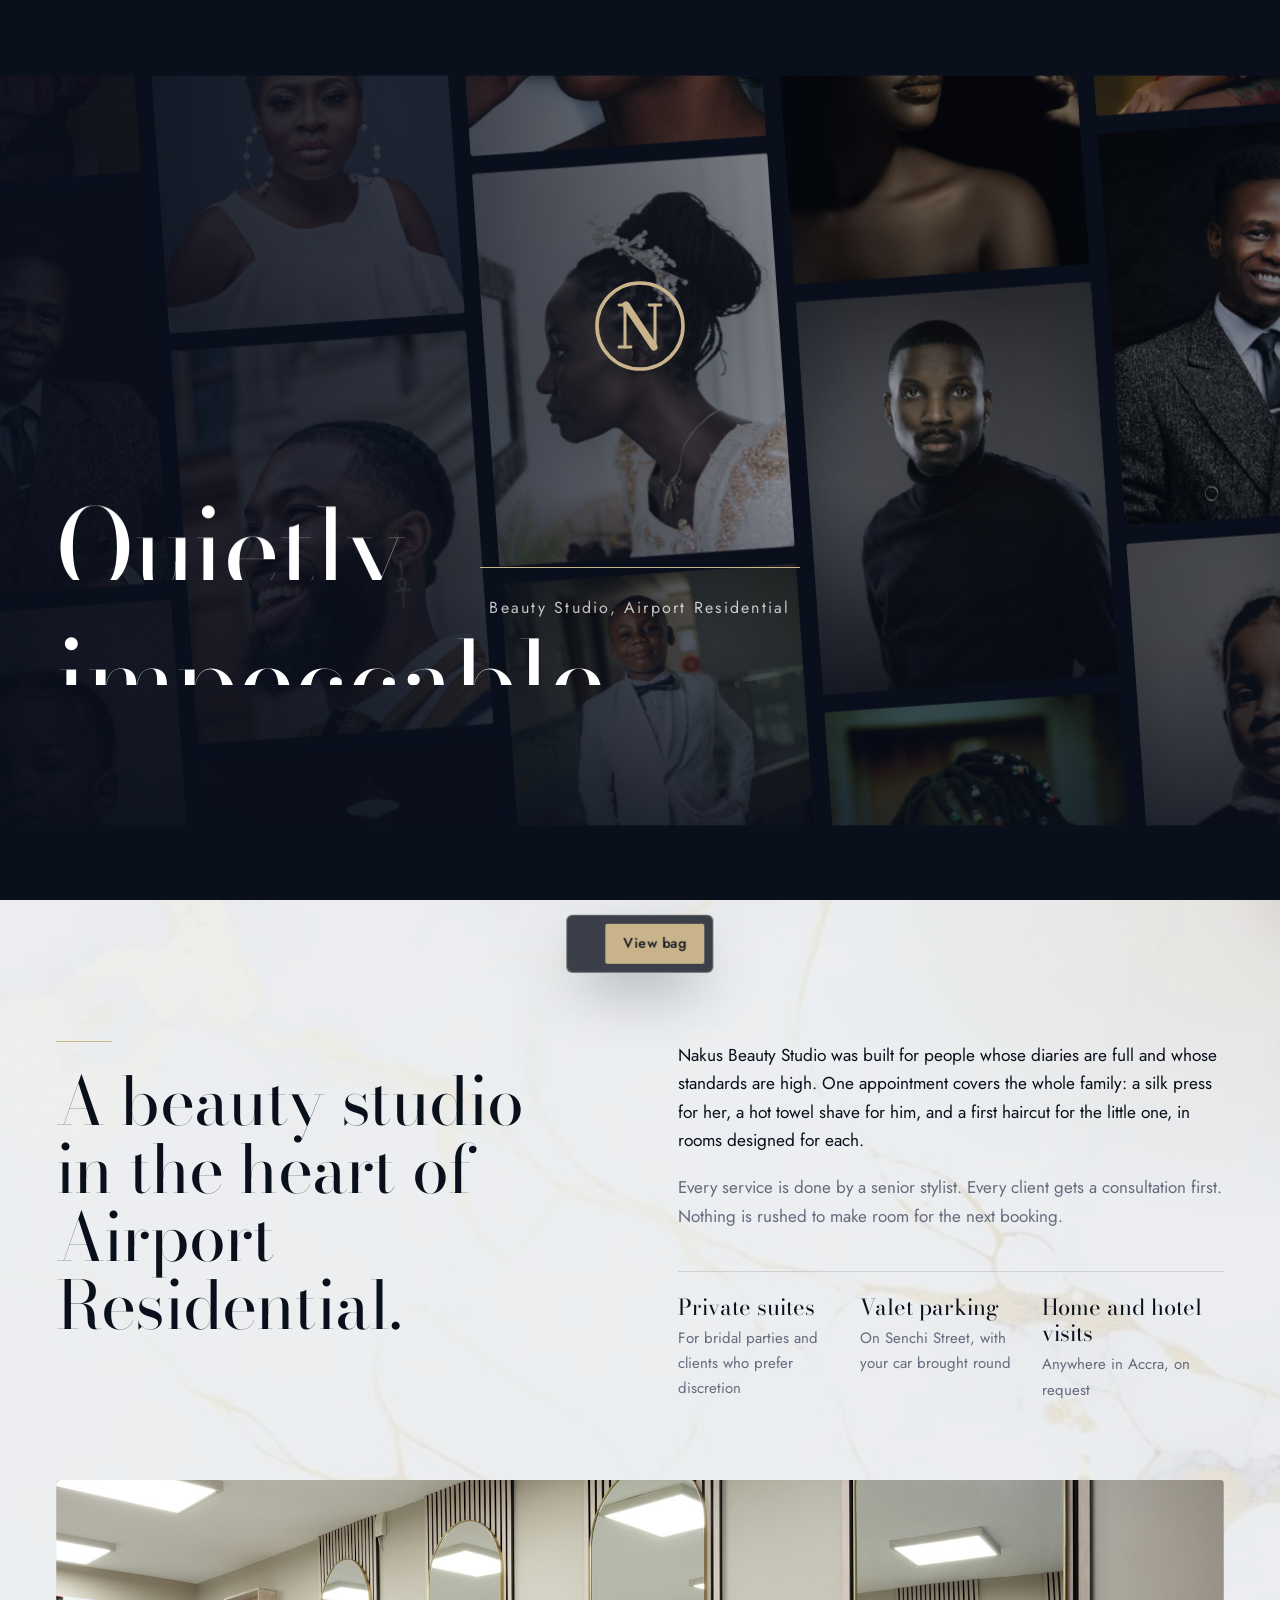
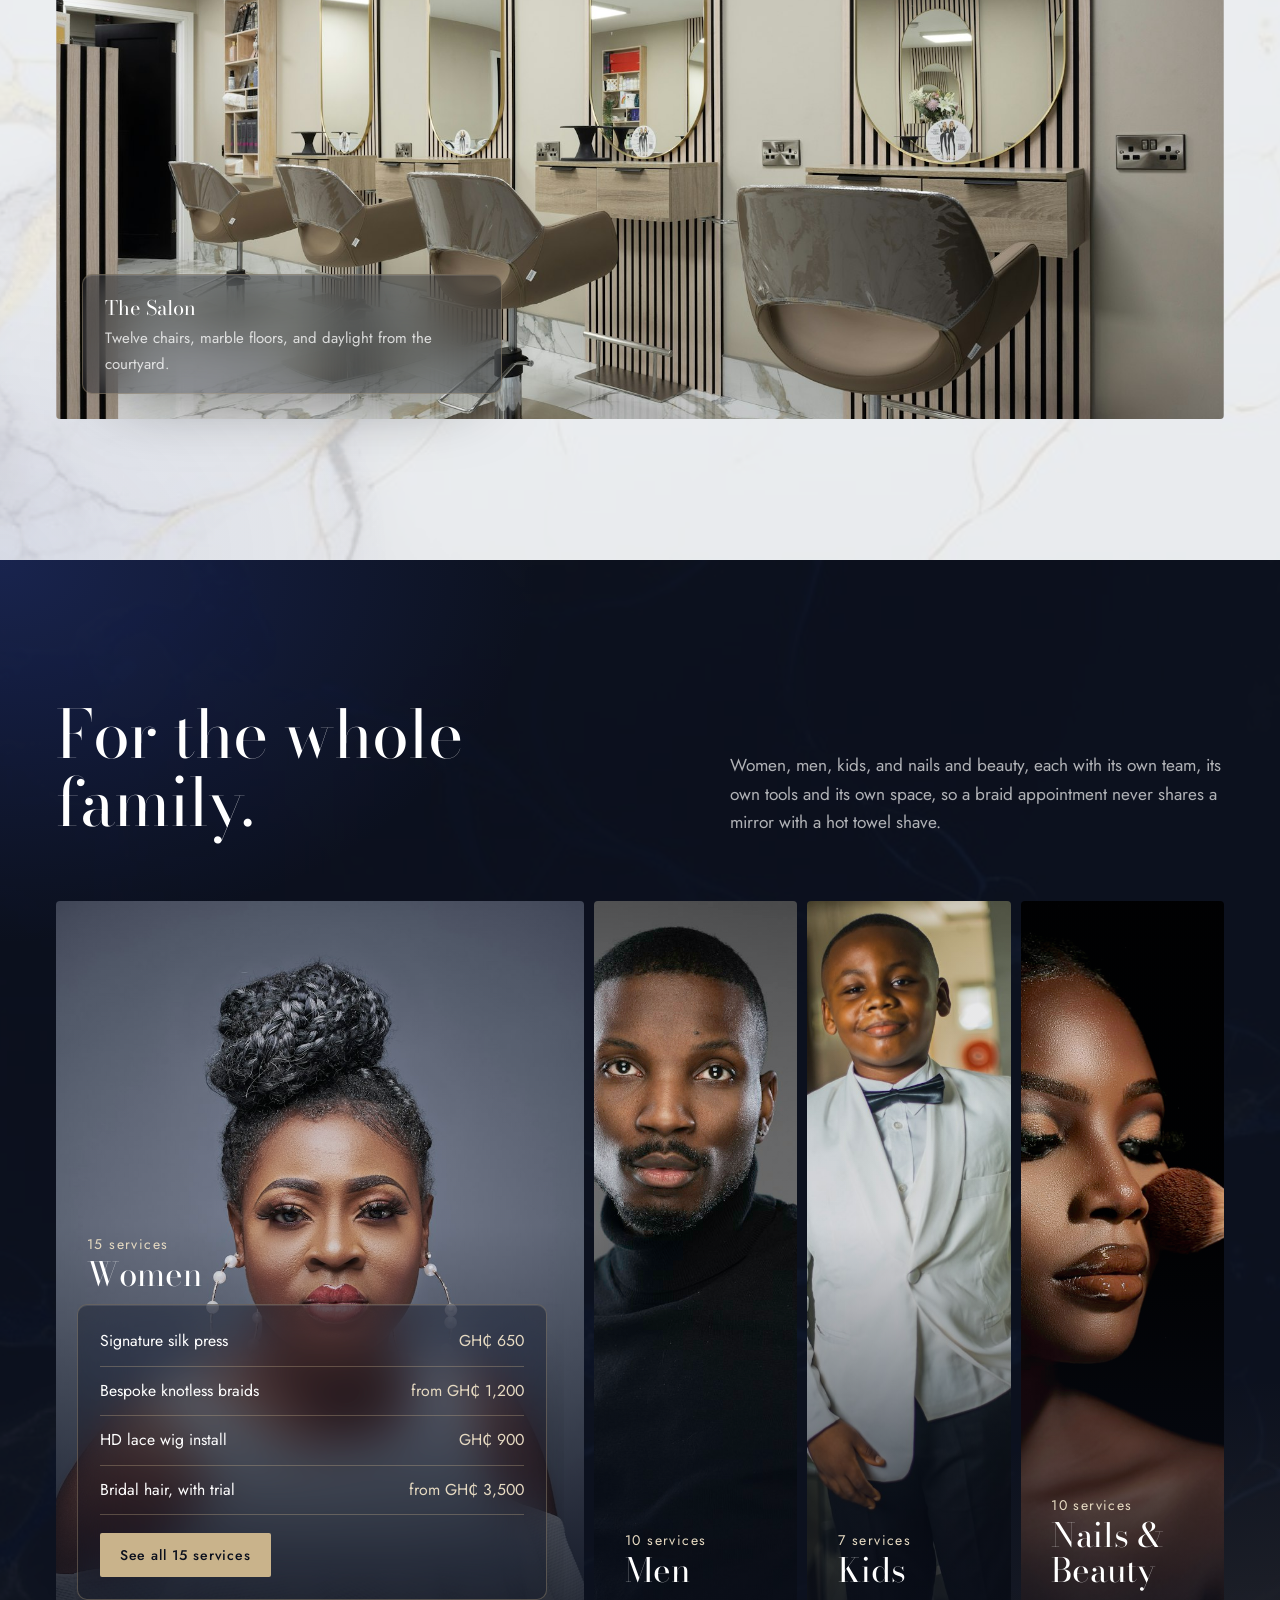
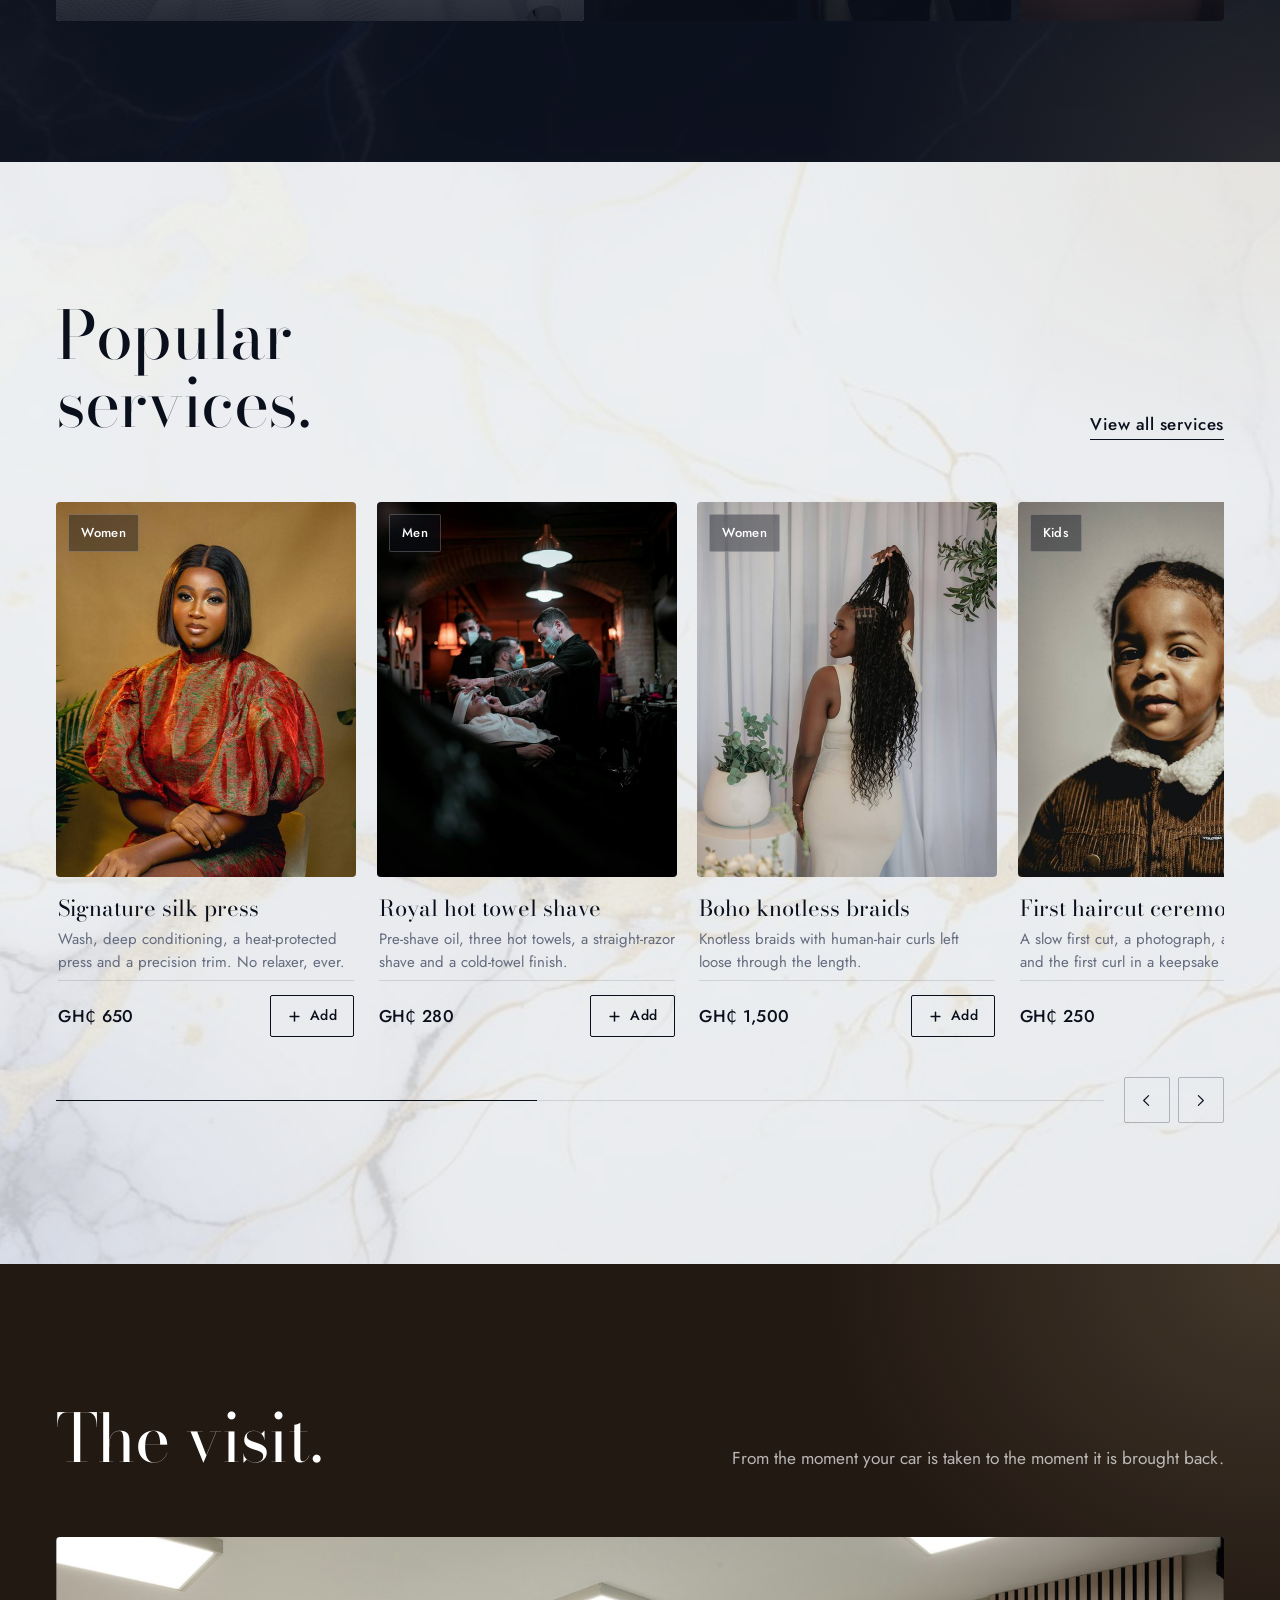
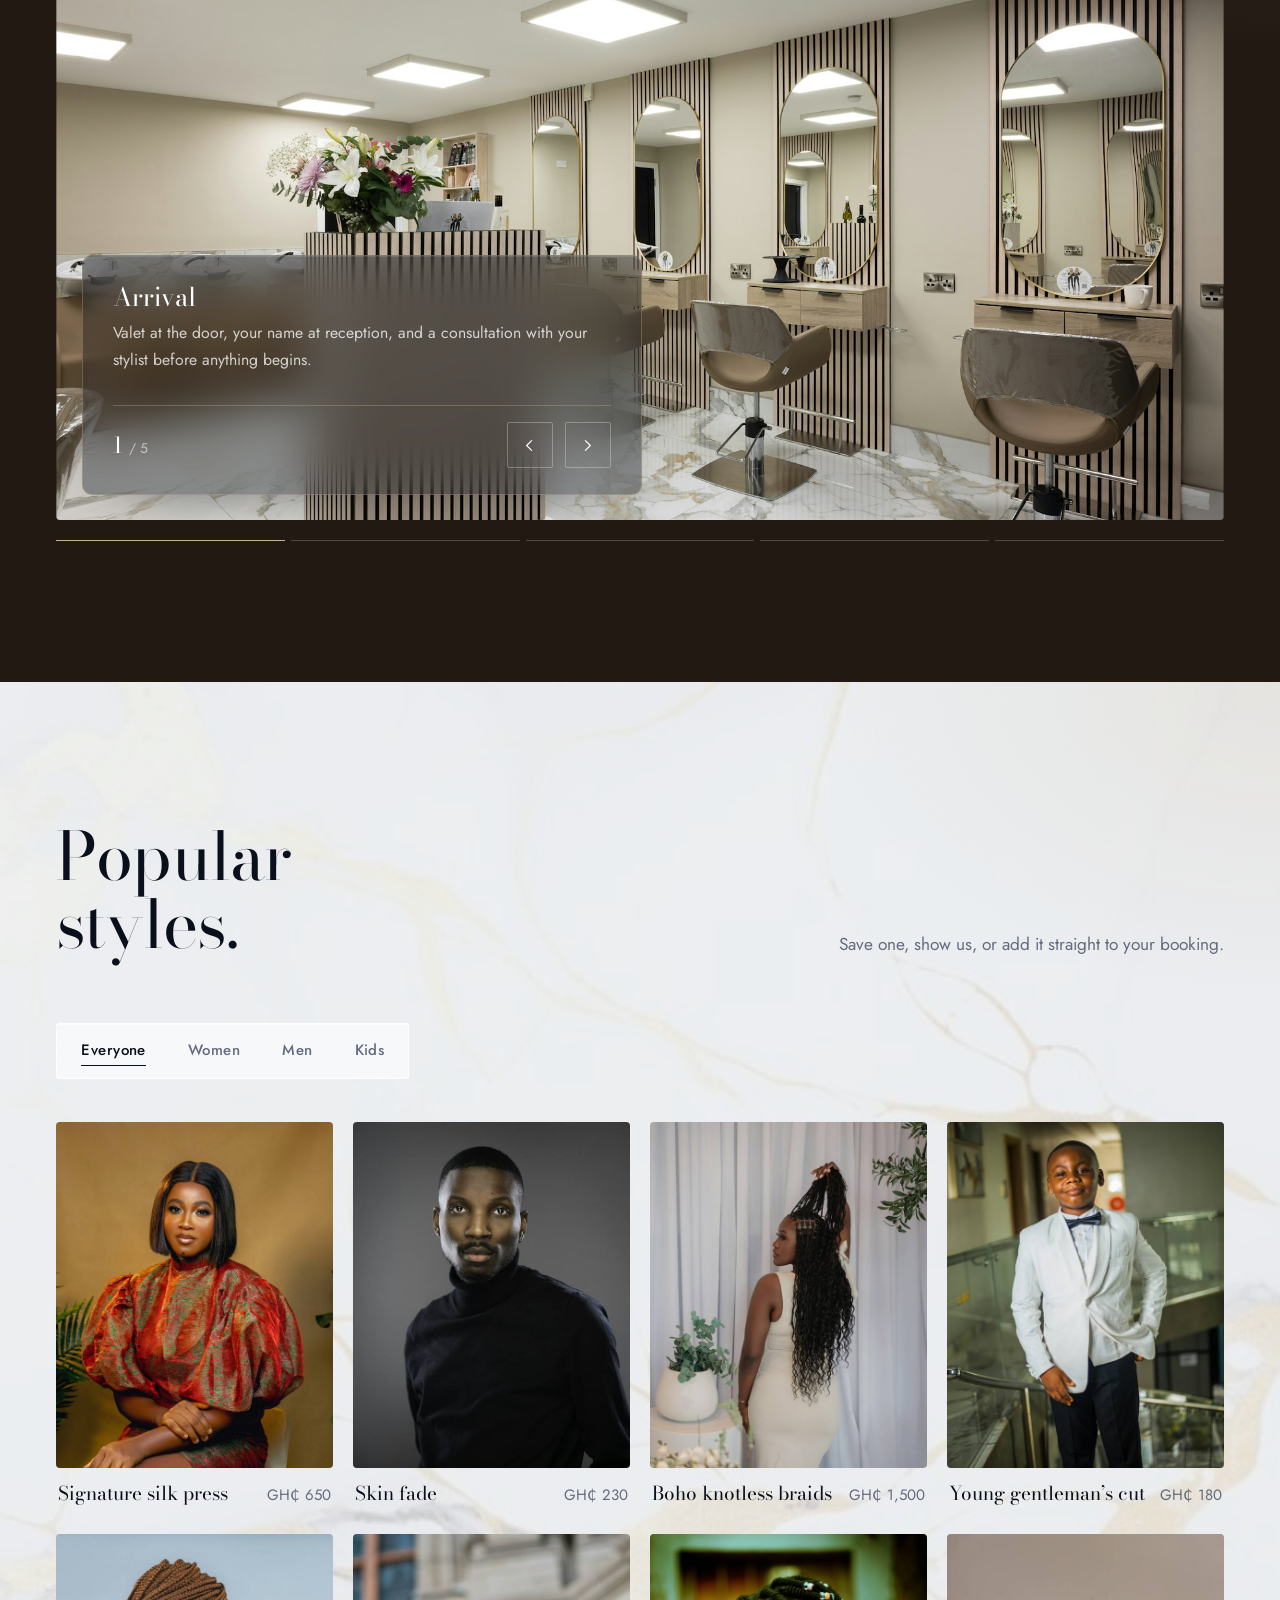
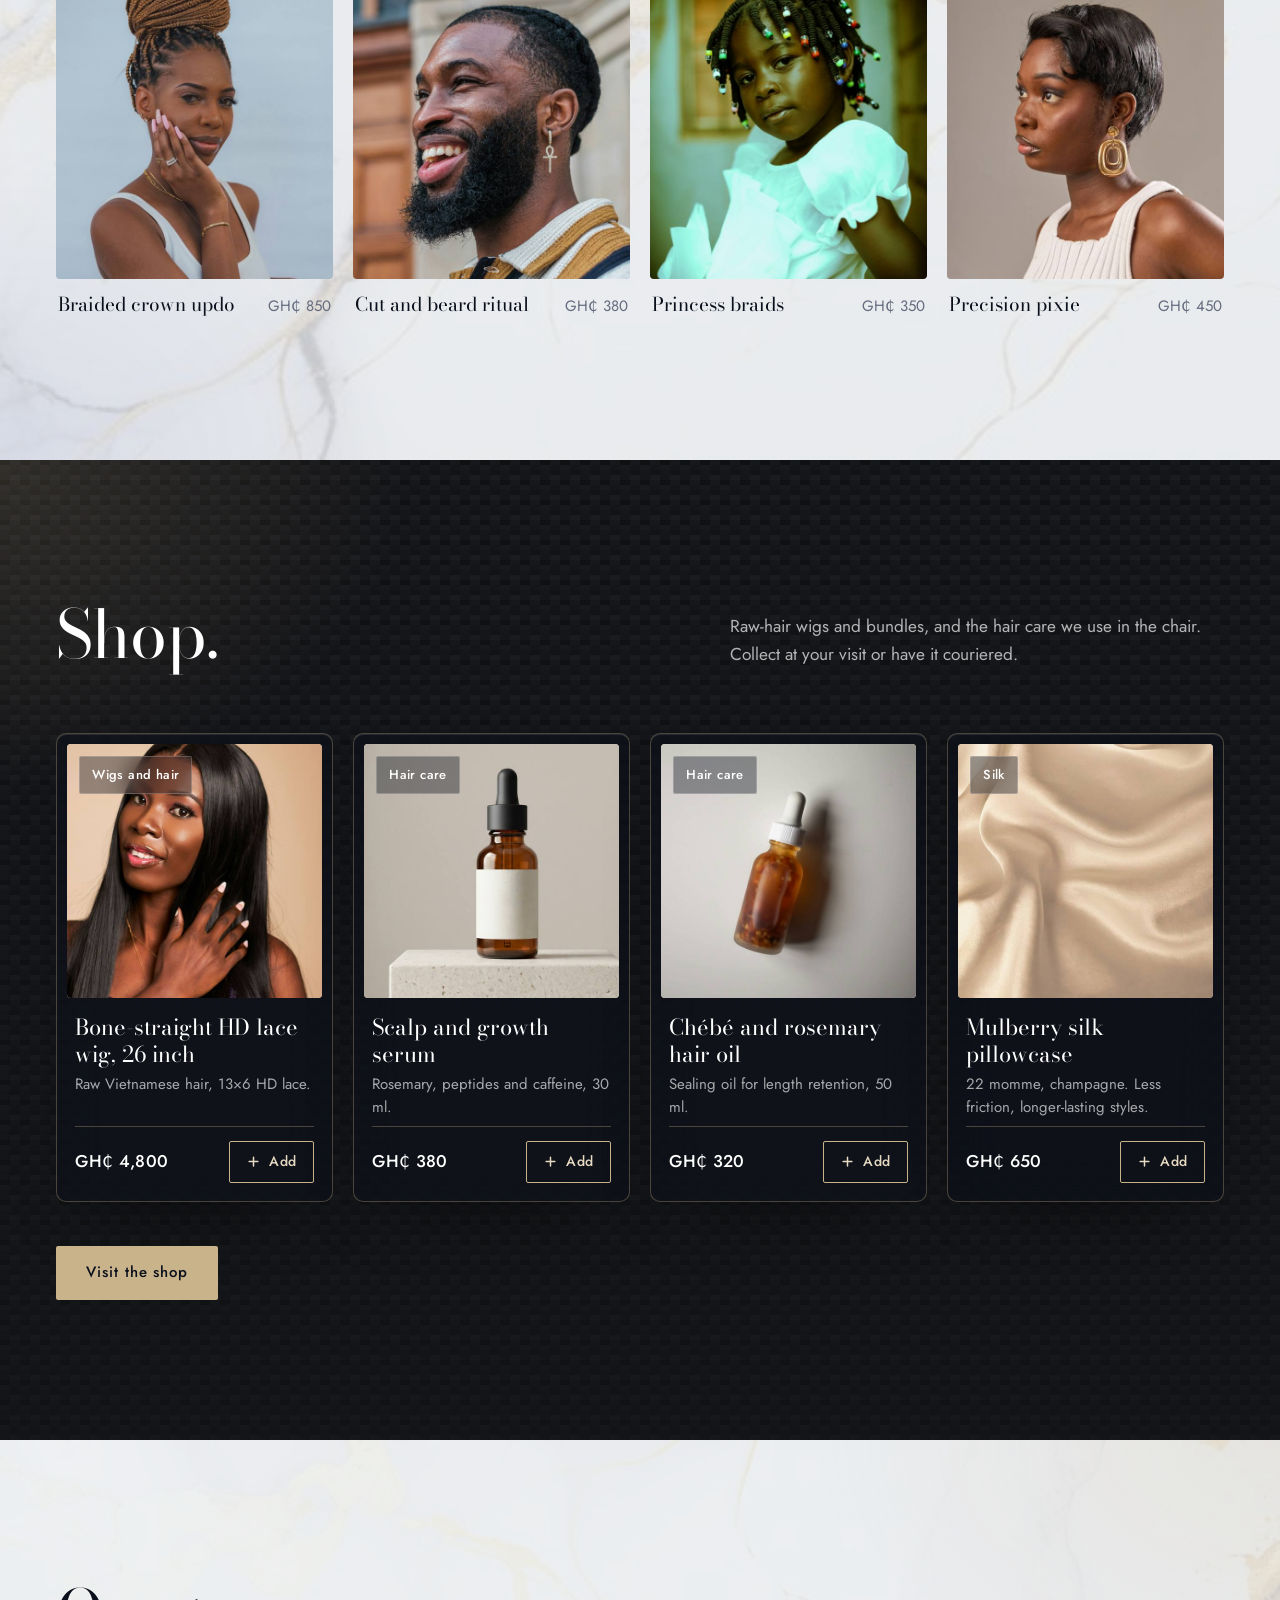
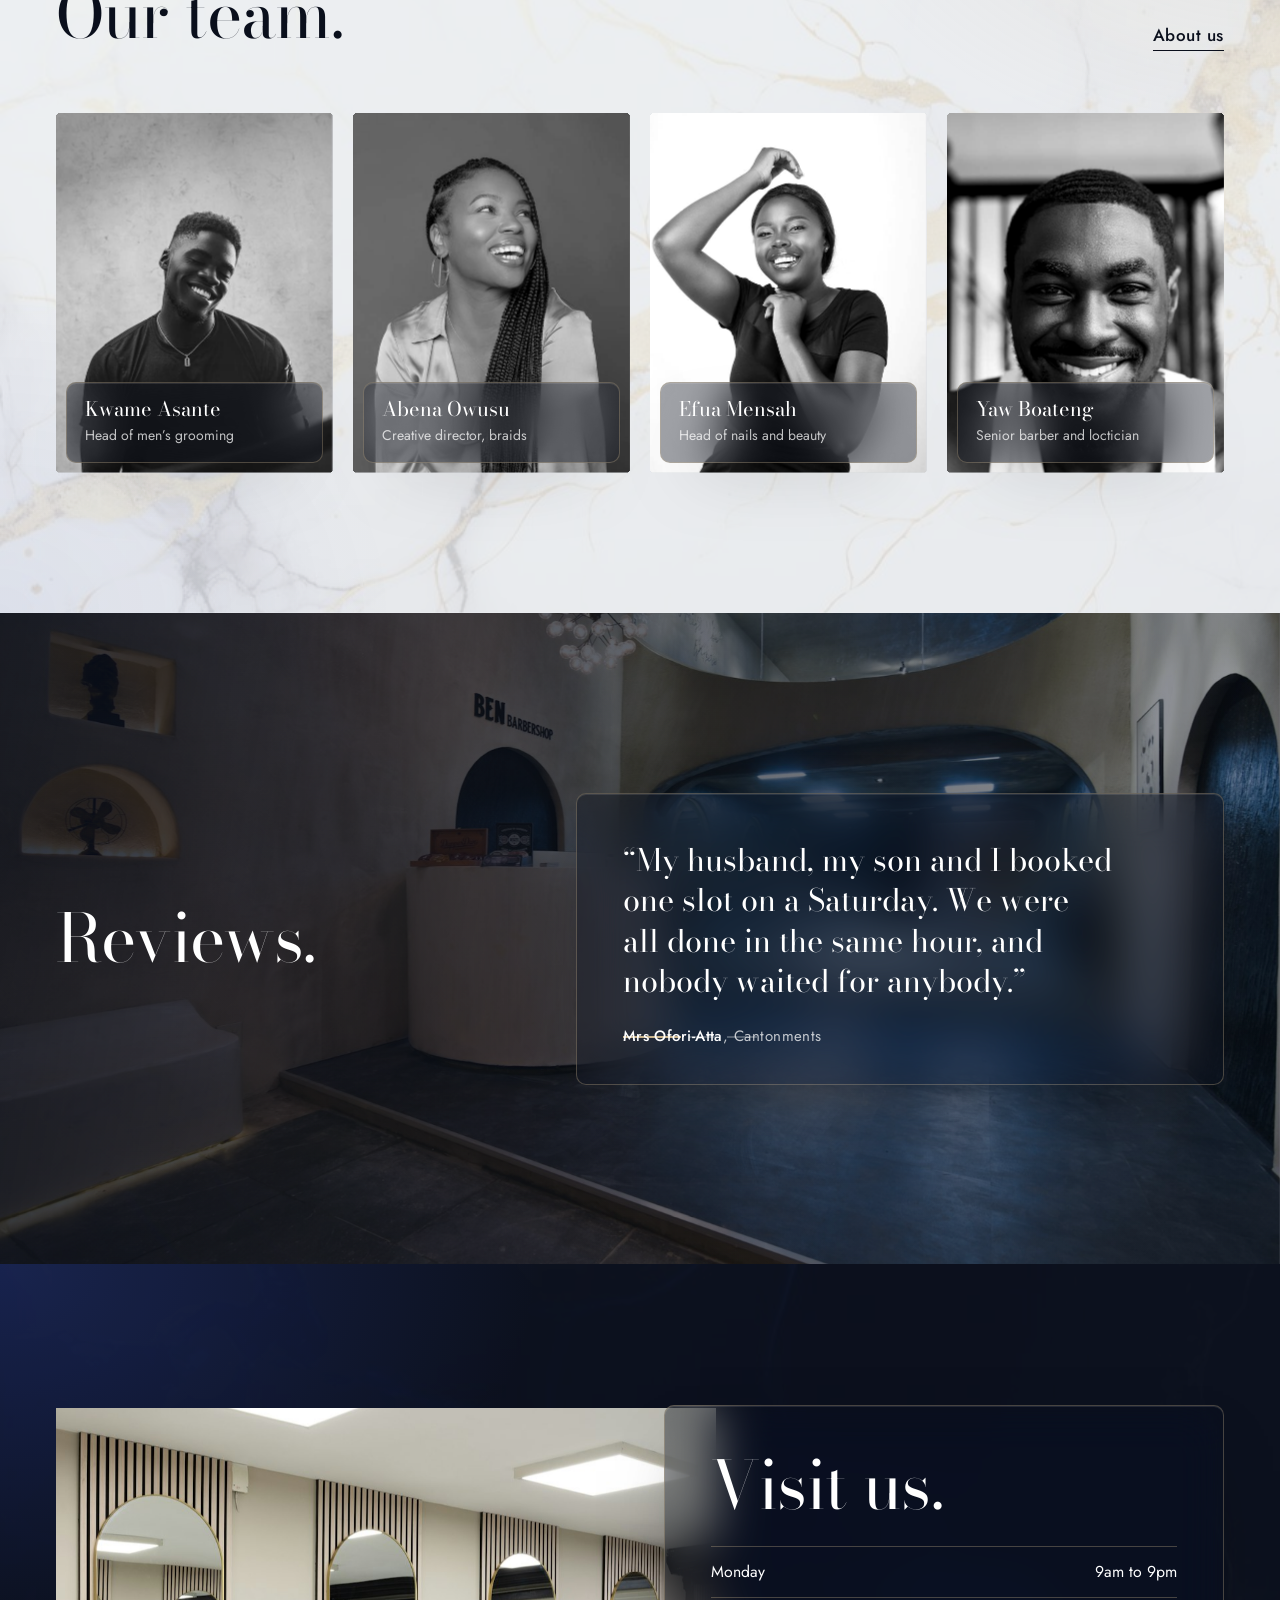
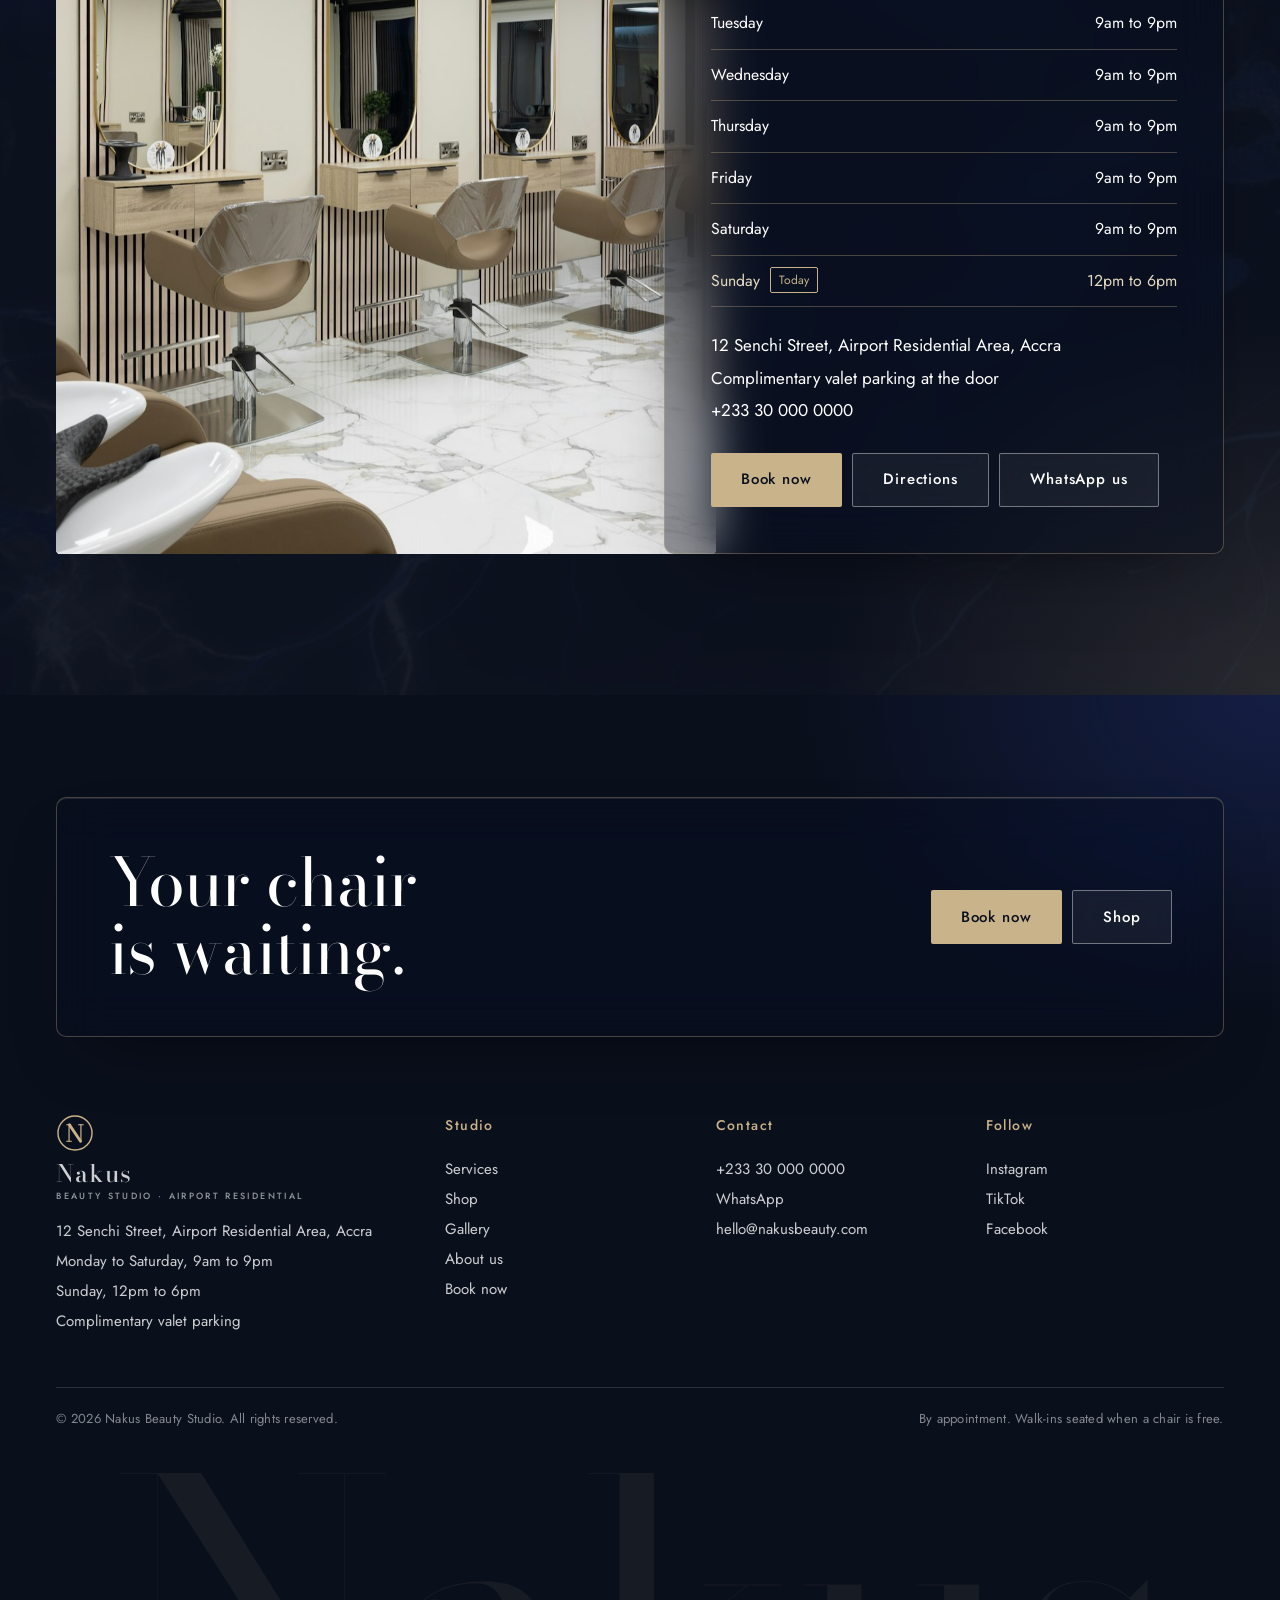
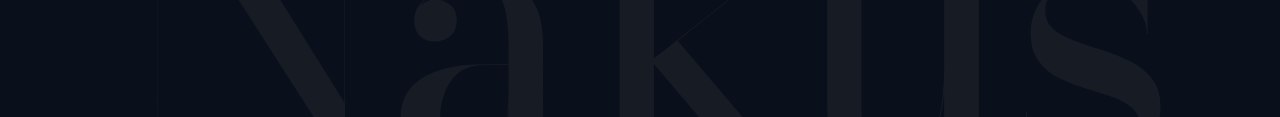
==== commit 82224eb4: "Rename to Nakus Beauty Studio and use plain section names New name, N logo mark and favicon. Section" ====
--- a/index.html
+++ b/index.html
@@ -3,8 +3,8 @@
 <head>
   <meta charset="UTF-8">
   <meta name="viewport" content="width=device-width, initial-scale=1">
-  <title>Adepa House | Private hair and beauty house, Airport Residential, Accra</title>
-  <meta name="description" content="Adepa House is a private hair and beauty house in Airport Residential, Accra. Silk presses, braids, wigs, gentlemen’s grooming, children’s cuts, nails, lashes and make-up. By appointment, seven days.">
+  <title>Nakus Beauty Studio | Hair and beauty studio, Airport Residential, Accra</title>
+  <meta name="description" content="Nakus Beauty Studio is a private hair and beauty studio in Airport Residential, Accra. Silk presses, braids, wigs, men’s grooming, kids’ cuts, nails, lashes and make-up. By appointment, seven days.">
   <meta name="theme-color" content="#0A0F1C">
   <link rel="icon" href="assets/img/favicon.svg" type="image/svg+xml">
   <link rel="preload" href="assets/fonts/bodoni-moda-latin-opsz-normal.woff2" as="font" type="font/woff2" crossorigin>
@@ -20,7 +20,7 @@
       <span id="introMark"></span>
       <div class="intro__word" id="introWord"></div>
       <span class="intro__rule" id="introRule"></span>
-      <p class="intro__sub" id="introSub">Airport Residential, Accra</p>
+      <p class="intro__sub" id="introSub">Beauty Studio, Airport Residential</p>
     </div>
   </div>
 
@@ -34,10 +34,10 @@
           <div>
             <p class="hero__place" id="heroPlace">Airport Residential, Accra</p>
             <h1 class="h-xl" id="heroTitle" data-lines="manual">Quietly<br>impeccable.</h1>
-            <p class="lead hero__sub" id="heroSub">A private hair and beauty house for women, gentlemen and their children. Senior stylists only, private suites, and the time it takes to get it right.</p>
+            <p class="lead hero__sub" id="heroSub">A private hair and beauty studio for women, men and their children. Senior stylists only, private suites, and the time it takes to get it right.</p>
             <div class="hero__cta" id="heroCta">
-              <a class="btn btn--champ" href="book.html">Reserve a visit</a>
-              <a class="btn btn--glass" href="services.html">View the menu</a>
+              <a class="btn btn--champ" href="book.html">Book now</a>
+              <a class="btn btn--glass" href="services.html">View services</a>
             </div>
           </div>
           <aside class="status glass-d" id="status" aria-label="Opening status">
@@ -58,10 +58,10 @@
         <div class="intro-ed">
           <div>
             <span class="rule" data-rise></span>
-            <h2 class="h-l" data-lines>A house for hair,<br>in the heart of<br>Airport Residential.</h2>
+            <h2 class="h-l" data-lines>A beauty studio<br>in the heart of<br>Airport Residential.</h2>
           </div>
           <div class="intro-ed__text">
-            <p class="lead" data-rise>Adepa House was built for people whose diaries are full and whose standards are high. One appointment covers the whole family: a silk press for her, a hot towel shave for him, and a first haircut for the little one, in rooms designed for each.</p>
+            <p class="lead" data-rise>Nakus Beauty Studio was built for people whose diaries are full and whose standards are high. One appointment covers the whole family: a silk press for her, a hot towel shave for him, and a first haircut for the little one, in rooms designed for each.</p>
             <p class="muted" data-rise>Every service is done by a senior stylist. Every client gets a consultation first. Nothing is rushed to make room for the next booking.</p>
             <div class="intro-ed__facts" data-rise>
               <div><b>Private suites</b><span>For bridal parties and clients who prefer discretion</span></div>
@@ -81,8 +81,8 @@
     <section class="sec s-ink">
       <div class="wrap">
         <div class="sec-head">
-          <h2 class="h-l" data-lines>Four rooms,<br>one house.</h2>
-          <p class="lead muted" data-rise>Each room has its own team, its own tools and its own pace, so a braid appointment never shares a mirror with a hot towel shave.</p>
+          <h2 class="h-l" data-lines>For the whole<br>family.</h2>
+          <p class="lead muted" data-rise>Women, men, kids, and nails and beauty, each with its own team, its own tools and its own space, so a braid appointment never shares a mirror with a hot towel shave.</p>
         </div>
         <div class="doors" id="doors"></div>
       </div>
@@ -92,8 +92,8 @@
     <section class="sec s-porcelain">
       <div class="wrap">
         <div class="sec-head">
-          <h2 class="h-l" data-lines>Signature<br>services.</h2>
-          <p data-rise><a class="link" href="services.html">View the full menu</a></p>
+          <h2 class="h-l" data-lines>Popular<br>services.</h2>
+          <p data-rise><a class="link" href="services.html">View all services</a></p>
         </div>
         <div class="rail" id="rail"></div>
         <div class="rail__ctrl">
@@ -118,15 +118,15 @@
             <div class="show__slide is-on"><img src="assets/img/lx-space-wide.jpg" alt="Reception and the salon floor with fresh flowers on the desk"></div>
             <div class="show__slide"><img src="assets/img/lx-champagne.jpg" alt="Glasses being filled on a gold tray" loading="lazy"></div>
             <div class="show__slide"><img src="assets/img/lx-space-basin.jpg" alt="A marble basin under a gold-framed mirror" loading="lazy"></div>
-            <div class="show__slide"><img src="assets/img/lx-space-groom2.jpg" alt="The grooming room with leather barber chairs" loading="lazy"></div>
-            <div class="show__slide"><img src="assets/img/lx-space-nails.jpg" alt="The beauty room with a lit polish wall and palms" loading="lazy"></div>
+            <div class="show__slide"><img src="assets/img/lx-space-groom2.jpg" alt="The men’s grooming room with leather barber chairs" loading="lazy"></div>
+            <div class="show__slide"><img src="assets/img/lx-space-nails.jpg" alt="The nails and beauty room with a lit polish wall and palms" loading="lazy"></div>
             <div class="show__panel glass-d">
               <div class="show__cap" id="showCap" aria-live="polite">
                 <div class="is-on"><h3>Arrival</h3><p>Valet at the door, your name at reception, and a consultation with your stylist before anything begins.</p></div>
                 <div><h3>Something cold</h3><p>Sparkling, sobolo or a fresh juice while you settle in. Wi-Fi, quiet corners and a charger at every chair.</p></div>
                 <div><h3>The wash suite</h3><p>Reclining marble basins, warm towels and a scalp massage with every wash.</p></div>
-                <div><h3>The Grooming Room</h3><p>A separate room for gentlemen, with its own barbers, hot towels and a straight razor opened in front of you.</p></div>
-                <div><h3>The Beauty Room</h3><p>Manicures, pedicures, lashes and brows in private chairs, open until nine.</p></div>
+                <div><h3>Men’s grooming</h3><p>A separate room for men, with its own barbers, hot towels and a straight razor opened in front of you.</p></div>
+                <div><h3>Nails and beauty</h3><p>Manicures, pedicures, lashes and brows in private chairs, open until nine.</p></div>
               </div>
               <div class="show__ctrl">
                 <span class="show__count" id="showCount">1 <small>/ 5</small></span>
@@ -144,28 +144,28 @@
     <section class="sec s-porcelain">
       <div class="wrap">
         <div class="sec-head">
-          <h2 class="h-l" data-lines>Signature<br>looks.</h2>
-          <p class="lead muted" data-rise>Save one, show us, or add it straight to your reservation.</p>
+          <h2 class="h-l" data-lines>Popular<br>styles.</h2>
+          <p class="lead muted" data-rise>Save one, show us, or add it straight to your booking.</p>
         </div>
         <div class="tabs glass" id="chartTabs" role="group" aria-label="Filter looks">
           <button class="tab" aria-pressed="true" data-who="all">Everyone</button>
           <button class="tab" aria-pressed="false" data-who="women">Women</button>
-          <button class="tab" aria-pressed="false" data-who="men">Gentlemen</button>
-          <button class="tab" aria-pressed="false" data-who="kids">Children</button>
+          <button class="tab" aria-pressed="false" data-who="men">Men</button>
+          <button class="tab" aria-pressed="false" data-who="kids">Kids</button>
         </div>
         <div class="grid4" id="chart" style="margin-top:clamp(28px,3.4vw,44px)"></div>
       </div>
     </section>
 
-    <!-- BOUTIQUE -->
+    <!-- SHOP -->
     <section class="sec s-carbon">
       <div class="wrap">
         <div class="sec-head">
-          <h2 class="h-l" data-lines>The boutique.</h2>
-          <p class="lead muted" data-rise>Raw-hair wigs and bundles, and the treatments we use in the chair. Collect at your visit or have it couriered.</p>
+          <h2 class="h-l" data-lines>Shop.</h2>
+          <p class="lead muted" data-rise>Raw-hair wigs and bundles, and the hair care we use in the chair. Collect at your visit or have it couriered.</p>
         </div>
         <div class="grid4" id="shopTeaser"></div>
-        <p style="margin-top:44px" data-rise><a class="btn btn--champ" href="shop.html">Visit the boutique</a></p>
+        <p style="margin-top:44px" data-rise><a class="btn btn--champ" href="shop.html">Visit the shop</a></p>
       </div>
     </section>
 
@@ -173,8 +173,8 @@
     <section class="sec s-porcelain">
       <div class="wrap">
         <div class="sec-head">
-          <h2 class="h-l" data-lines>The artists.</h2>
-          <p data-rise><a class="link" href="about.html">Our story</a></p>
+          <h2 class="h-l" data-lines>Our team.</h2>
+          <p data-rise><a class="link" href="about.html">About us</a></p>
         </div>
         <div class="team" id="team"></div>
       </div>
@@ -184,7 +184,7 @@
     <section class="band">
       <div class="band__bg" data-parallax style="background-image:url('assets/img/lx-space-groom.jpg')"></div>
       <div class="wrap quotes">
-        <h2 class="h-l" data-lines>In their<br>words.</h2>
+        <h2 class="h-l" data-lines>Reviews.</h2>
         <div class="quote-card glass-d">
           <div class="quote-box" id="quotes">
             <figure class="quote is-on"><blockquote>“My husband, my son and I booked one slot on a Saturday. We were all done in the same hour, and nobody waited for anybody.”</blockquote><figcaption><b>Mrs Ofori-Atta</b>, Cantonments</figcaption></figure>
@@ -201,7 +201,7 @@
       <div class="wrap visit">
         <div class="ph visit__photo" data-unmask><img src="assets/img/lx-space-chairs.jpg" alt="A row of mocha salon chairs beneath oval mirrors" loading="lazy"></div>
         <div class="visit__card glass-d">
-          <h2 class="h-l" data-lines>Visit<br>the house.</h2>
+          <h2 class="h-l" data-lines>Visit us.</h2>
           <ul class="hours" id="hours"></ul>
           <div class="visit__lines">
             <p>12 Senchi Street, Airport Residential Area, Accra</p>
@@ -209,9 +209,9 @@
             <p><a href="tel:+233300000000">+233 30 000 0000</a></p>
           </div>
           <div class="visit__cta">
-            <a class="btn btn--champ" href="book.html">Reserve a visit</a>
+            <a class="btn btn--champ" href="book.html">Book now</a>
             <a class="btn btn--glass" href="https://www.google.com/maps/search/?api=1&query=Airport+Residential+Area+Accra" target="_blank" rel="noopener">Directions</a>
-            <a class="btn btn--glass" href="https://wa.me/233300000000" target="_blank" rel="noopener">WhatsApp the concierge</a>
+            <a class="btn btn--glass" href="https://wa.me/233300000000" target="_blank" rel="noopener">WhatsApp us</a>
           </div>
         </div>
       </div>
--- a/assets/css/site.css
+++ b/assets/css/site.css
@@ -1,4 +1,4 @@
-/* ADEPA HOUSE — a private hair and beauty house, Airport Residential, Accra.
+/* NAKUS BEAUTY STUDIO — a private hair and beauty studio, Airport Residential, Accra.
    Bodoni Moda for display, Jost for everything else. Midnight, porcelain and espresso,
    with champagne used sparingly for detail. Smoky glass over photography and marble. */
 
@@ -184,8 +184,8 @@
 .logo { display: inline-flex; align-items: center; gap: 12px; }
 .logo svg { width: 38px; height: 38px; flex: 0 0 auto; color: var(--champagne); }
 .logo__word { display: flex; flex-direction: column; line-height: 1; }
-.logo__word b { font-family: var(--serif); font-weight: 500; font-size: 1.375rem; letter-spacing: .02em; }
-.logo__word i { font-style: normal; font-size: .6875rem; font-weight: 400; letter-spacing: .08em; opacity: .62; margin-top: 4px; }
+.logo__word b { font-family: var(--serif); font-weight: 500; font-size: 1.5rem; letter-spacing: .04em; }
+.logo__word i { font-style: normal; font-size: .5625rem; font-weight: 500; letter-spacing: .26em; text-transform: uppercase; opacity: .7; margin-top: 5px; white-space: nowrap; }
 
 /* =====================================================
    NAV — smoky glass, champagne underline that follows the pointer
@@ -218,7 +218,7 @@
 @media (max-width: 1060px) {
   .nav__links { display: none; } .burger { display: block; }
   .nav { height: 62px; padding-left: 14px; top: 10px; gap: 10px; }
-  .logo__word i { display: none; }
+  .nav .logo__area { display: none; }
 }
 @media (max-width: 420px) {
   .nav { width: calc(100% - 20px); padding: 0 8px 0 12px; gap: 8px; }
@@ -229,7 +229,8 @@
   .burger::before { top: 16px; } .burger::after { top: 23px; }
   .logo { gap: 8px; }
   .logo svg { width: 28px; height: 28px; }
-  .logo__word b { font-size: 1.0625rem; white-space: nowrap; }
+  .logo__word b { font-size: 1.1875rem; white-space: nowrap; }
+  .logo__word i { font-size: .5rem; letter-spacing: .2em; margin-top: 3px; }
 }
 
 /* ---------- full-screen menu ---------- */
@@ -518,7 +519,7 @@
 .foot__cols a:hover { color: var(--champagne-l); }
 .foot__cols .logo { margin-bottom: 16px; }
 .foot__legal { display: flex; flex-wrap: wrap; justify-content: space-between; gap: 8px 24px; padding: 20px 0 26px; font-size: .8125rem; letter-spacing: .02em; color: rgba(255, 255, 255, .5); border-top: 1px solid var(--line-inv); }
-.foot__mark { font-family: var(--serif); font-weight: 400; font-size: 21vw; line-height: .8; letter-spacing: -.02em; color: rgba(201, 179, 139, .07); text-align: center; white-space: nowrap; user-select: none; margin: 1vw 0 -4.6vw; }
+.foot__mark { font-family: var(--serif); font-weight: 400; font-size: 30vw; line-height: .8; letter-spacing: -.02em; color: rgba(201, 179, 139, .07); text-align: center; white-space: nowrap; user-select: none; margin: 1vw 0 -4.6vw; }
 @media (max-width: 760px) { .foot__cols { grid-template-columns: 1fr 1fr; } .foot__cols > div:first-child { grid-column: 1 / -1; } }
 
 /* =====================================================
